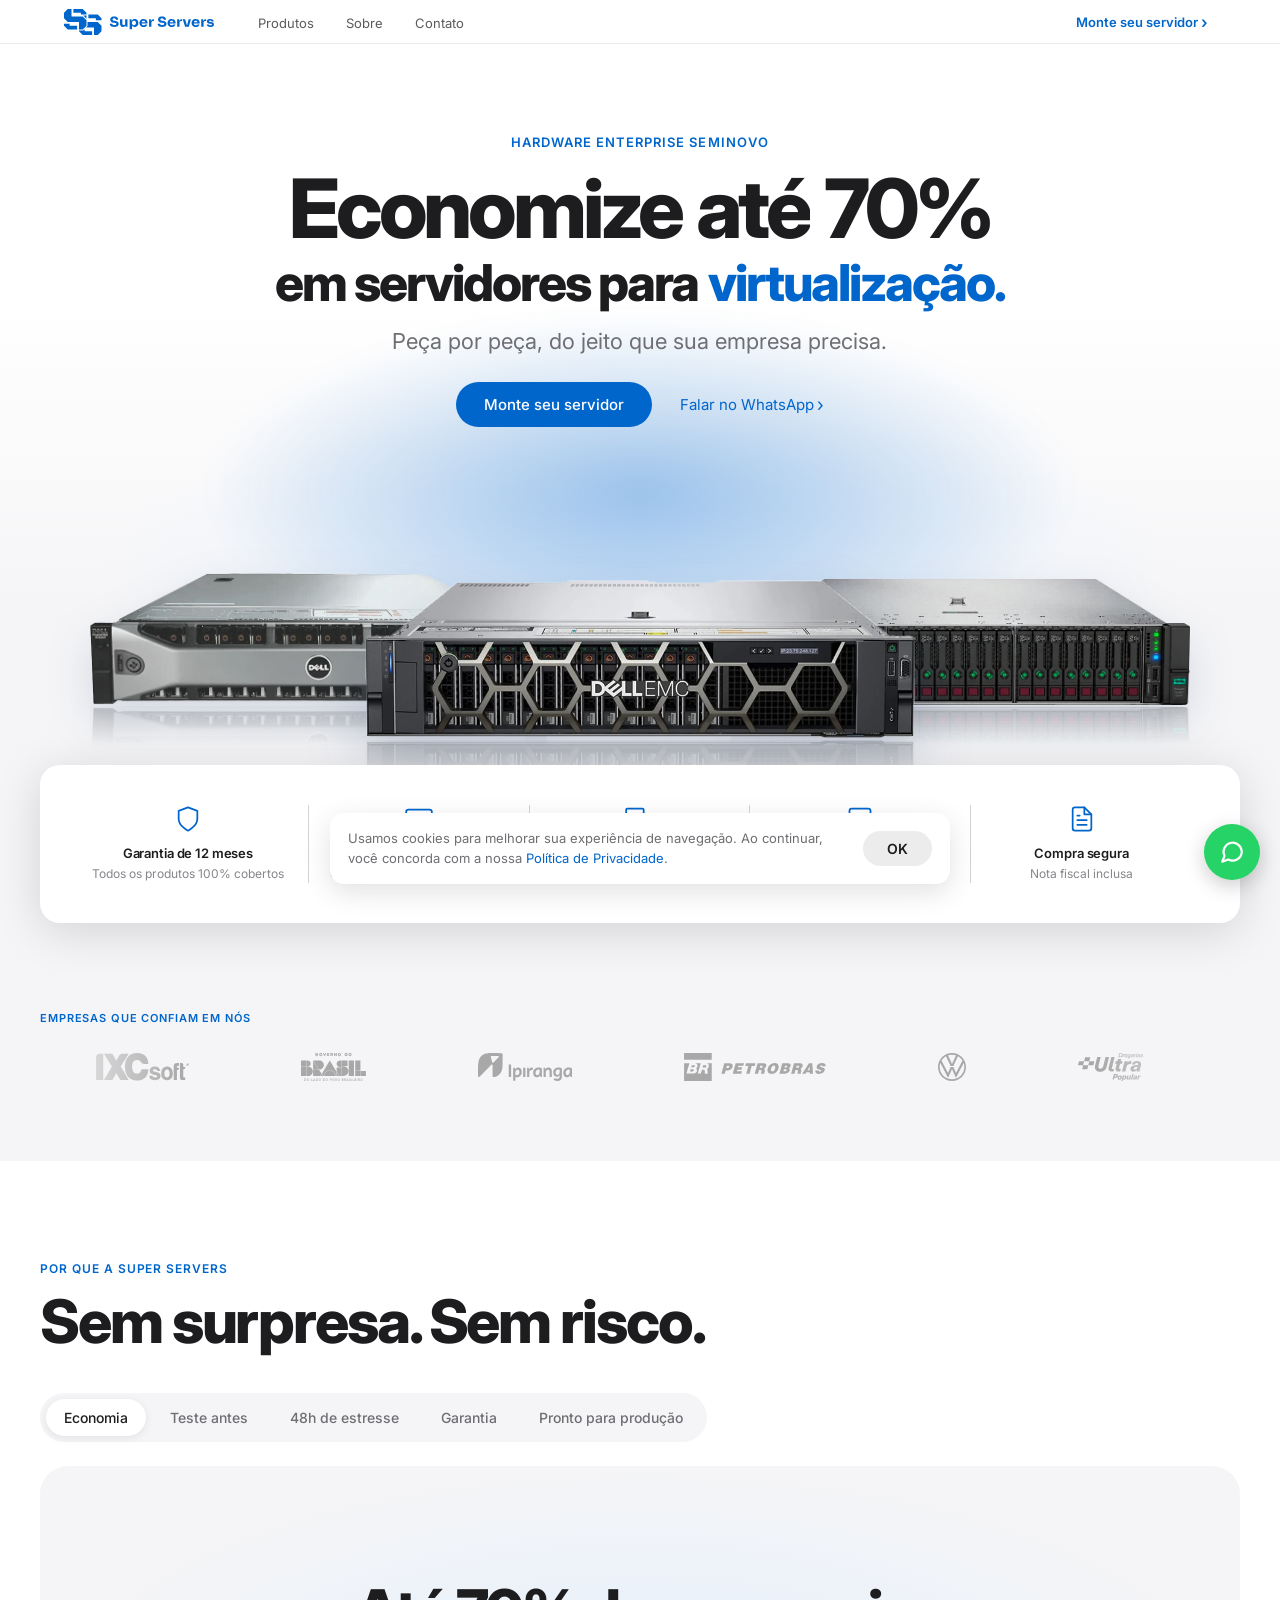
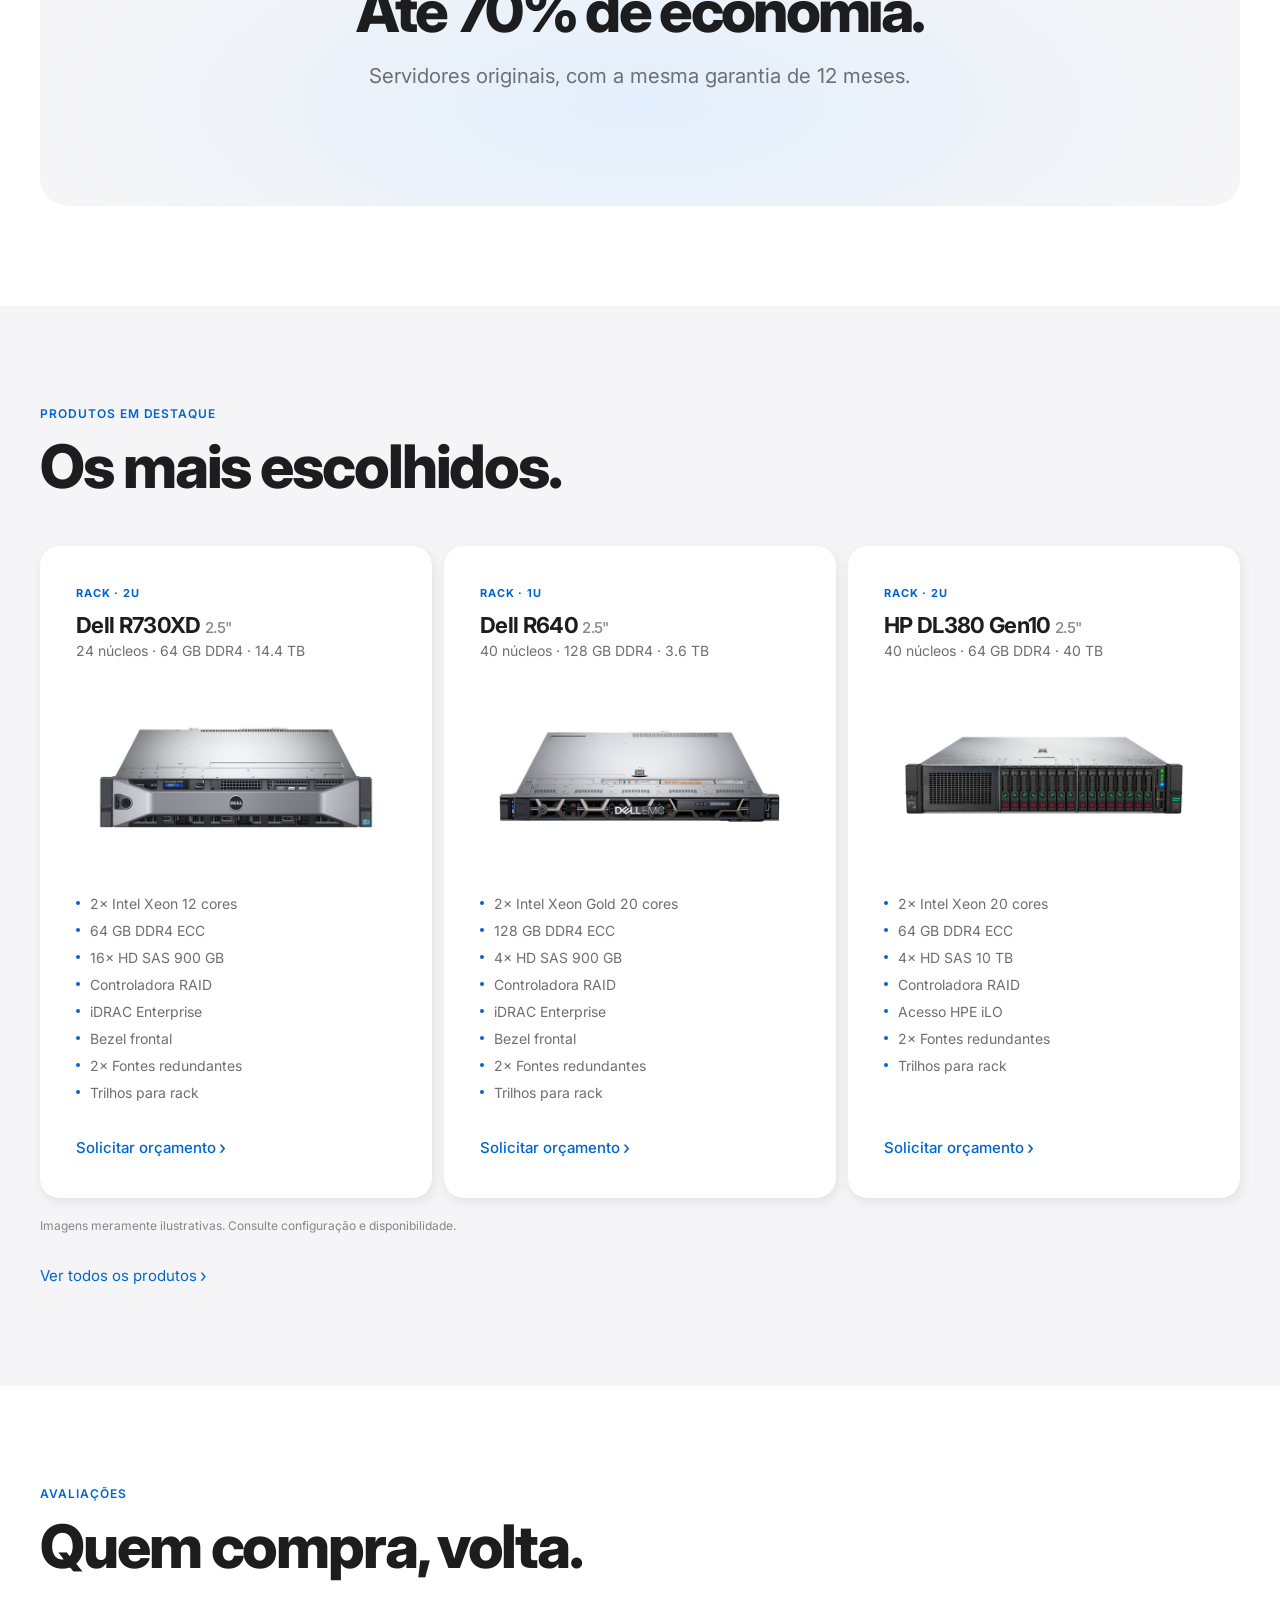
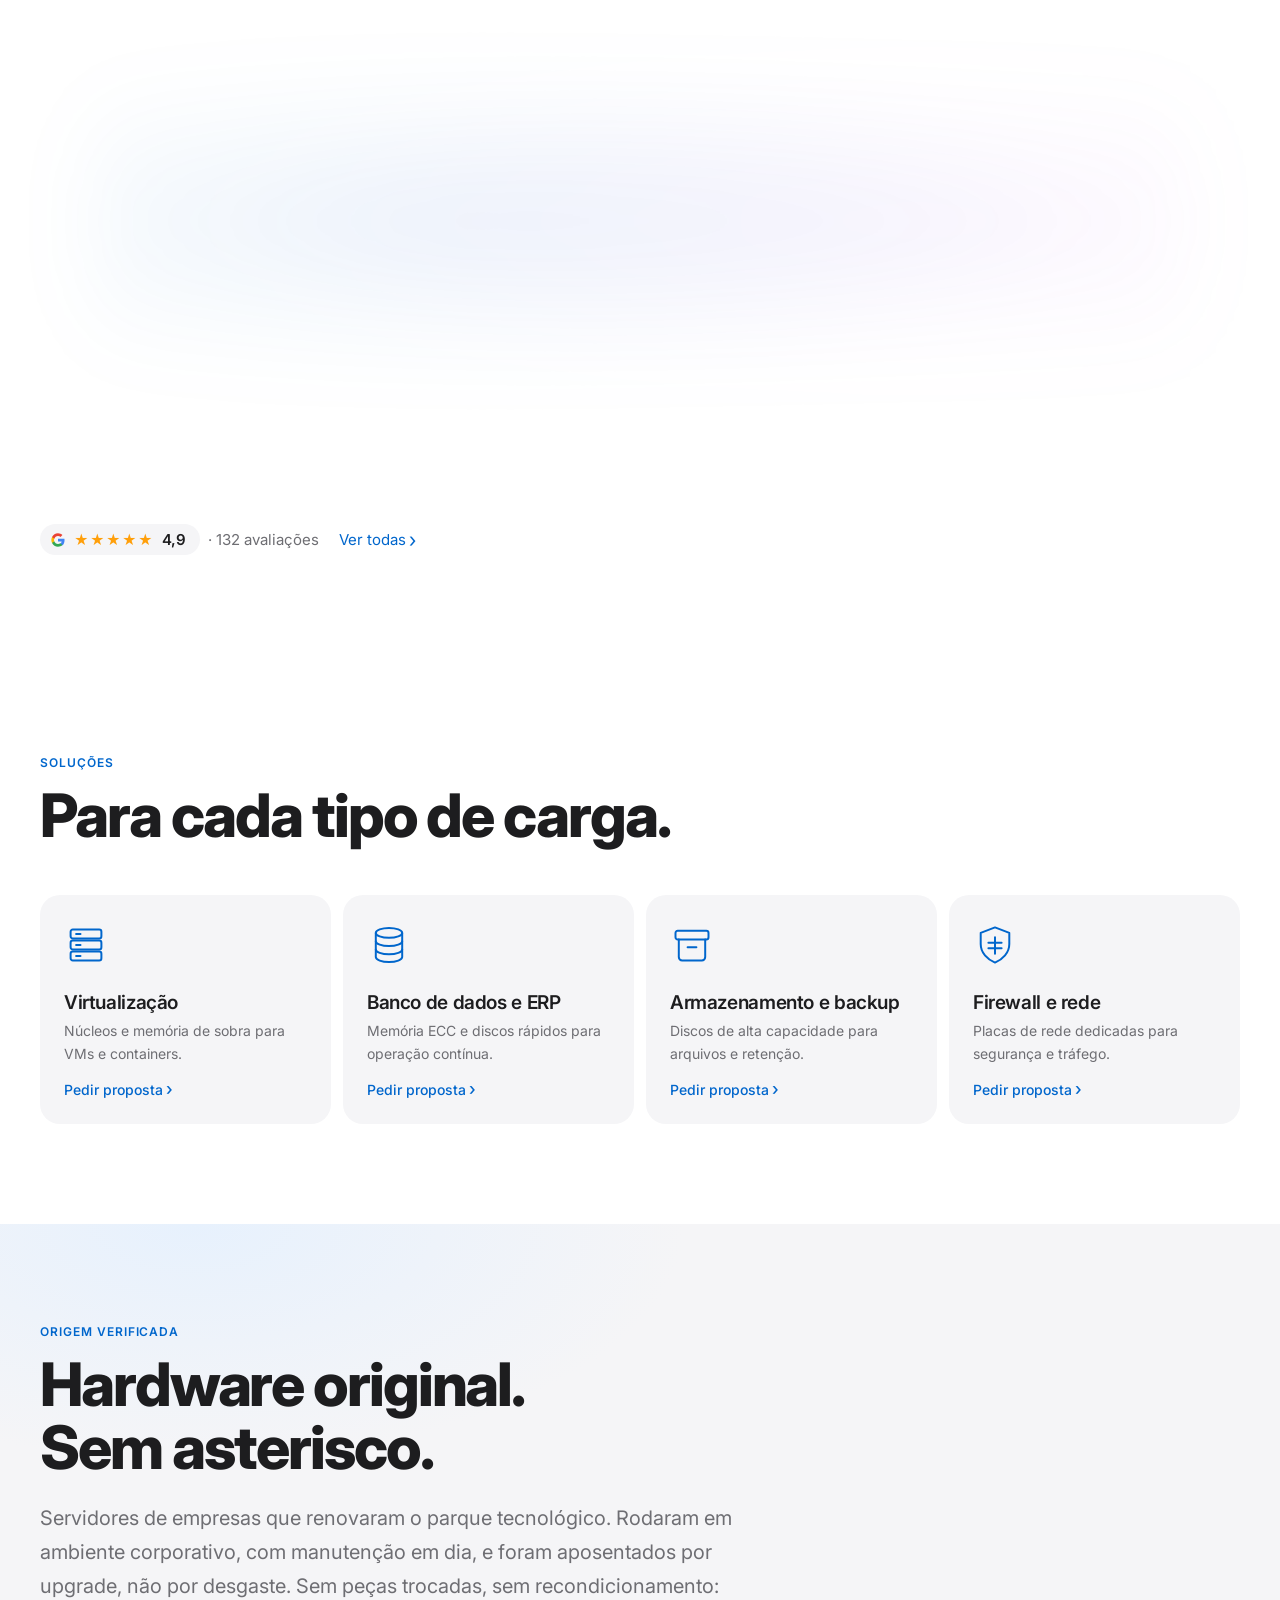
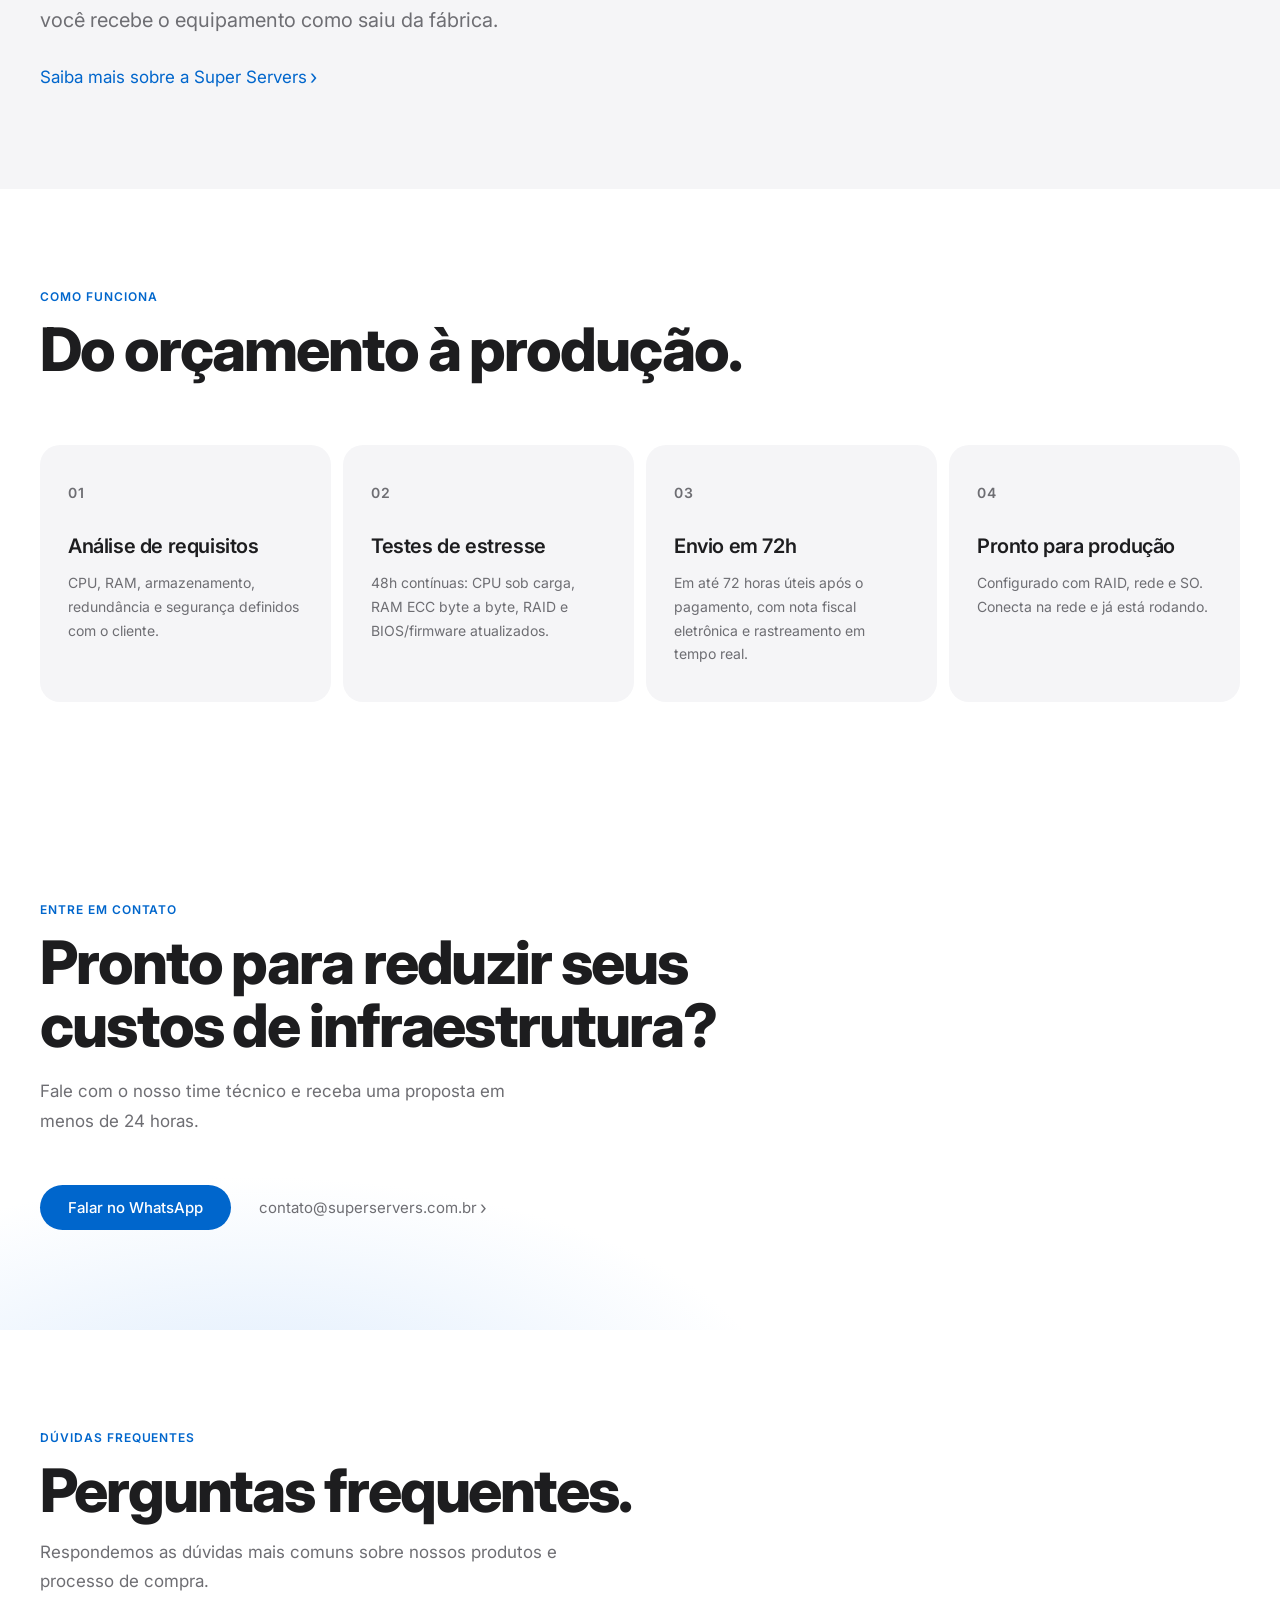
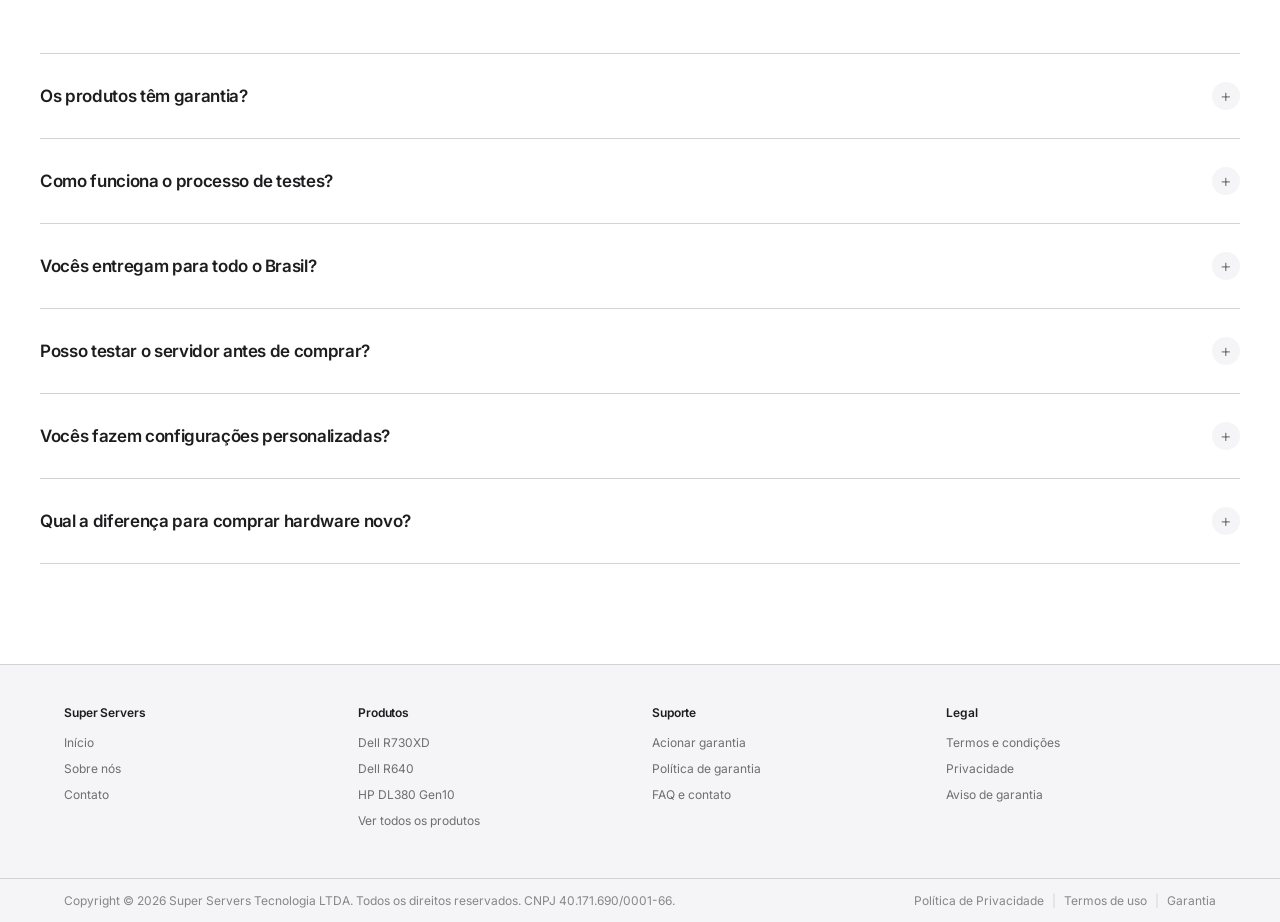
==== index.html @ 95e714f9 "style(home): nota do Google em pílula com o G (sem 'no Google') Co-Authored-By: Claude Opus 5.5 <nor" ====
<!DOCTYPE html>
<html lang="pt-BR">
<head>
  <meta charset="UTF-8" />
  <meta name="viewport" content="width=device-width, initial-scale=1.0" />
  <meta name="color-scheme" content="light" />
  <meta name="format-detection" content="telephone=no, address=no, email=no" />
  <title>Servidores Dell e HP Seminovos com Garantia | Super Servers</title>
  <meta name="description" content="Servidores Dell PowerEdge e HPE ProLiant seminovos com até 70% de economia. Testados por 48h, garantia de 12 meses e envio para todo o Brasil." />
  <link rel="icon" type="image/svg+xml" href="/favicon.svg" />
  <link rel="icon" type="image/png" sizes="32x32" href="/favicon-32.png" />
  <link rel="apple-touch-icon" href="/apple-touch-icon.png" />
  <link rel="canonical" href="https://superservers.com.br/" />
  <meta property="og:type" content="website" />
  <meta property="og:site_name" content="Super Servers" />
  <meta property="og:locale" content="pt_BR" />
  <meta property="og:title" content="Servidores Dell e HP Seminovos com Garantia | Super Servers" />
  <meta property="og:description" content="Servidores Dell PowerEdge e HPE ProLiant seminovos com até 70% de economia. Testados por 48h, garantia de 12 meses e envio para todo o Brasil." />
  <meta property="og:url" content="https://superservers.com.br/" />
  <meta property="og:image" content="https://superservers.com.br/og-image.png" />
  <meta property="og:image:width" content="1200" />
  <meta property="og:image:height" content="630" />
  <meta name="twitter:card" content="summary_large_image" />
  <meta name="twitter:title" content="Servidores Dell e HP Seminovos com Garantia | Super Servers" />
  <meta name="twitter:description" content="Servidores Dell PowerEdge e HPE ProLiant seminovos com até 70% de economia. Testados por 48h, garantia de 12 meses e envio para todo o Brasil." />
  <meta name="twitter:image" content="https://superservers.com.br/og-image.png" />
  <script type="application/ld+json">
[
    {
      "@context": "https://schema.org",
      "@type": "ComputerStore",
      "@id": "https://superservers.com.br/#empresa",
      "name": "Super Servers",
      "legalName": "Super Servers Tecnologia LTDA",
      "taxID": "40.171.690/0001-66",
      "url": "https://superservers.com.br/",
      "logo": "https://superservers.com.br/logo.svg",
      "image": "https://superservers.com.br/og-image.png",
      "description": "Servidores Dell PowerEdge e HPE ProLiant seminovos, testados e com garantia de 12 meses.",
      "telephone": "+55 11 2053-5313",
      "email": "contato@superservers.com.br",
      "address": {
        "@type": "PostalAddress",
        "streetAddress": "Av. Ten. Laudelino F. do Amaral, 523 - Vila Jacuí",
        "addressLocality": "São Paulo",
        "addressRegion": "SP",
        "postalCode": "08060-000",
        "addressCountry": "BR"
      },
      "areaServed": "BR",
      "hasMap": "https://www.google.com/maps/place/?q=place_id:ChIJx0XOS0xhzpQR39HtpJgM5zE",
      "sameAs": [
        "https://www.instagram.com/super_servers/"
      ]
    },
    {
      "@context": "https://schema.org",
      "@type": "WebSite",
      "name": "Super Servers",
      "url": "https://superservers.com.br/",
      "inLanguage": "pt-BR",
      "publisher": {
        "@id": "https://superservers.com.br/#empresa"
      }
    }
  ]
  </script>
  <link rel="preconnect" href="https://fonts.googleapis.com" />
  <link rel="preconnect" href="https://fonts.gstatic.com" crossorigin />
  <link href="https://fonts.googleapis.com/css2?family=Inter:wght@300;400;500;600;700;800&display=swap" rel="stylesheet" />
  <style>
    *, *::before, *::after { box-sizing: border-box; margin: 0; padding: 0; }

    :root {
      --blue:   #0066cc;
      --text:   #1d1d1f;
      --muted:  #6e6e73;
      --micro:  #86868b;
      --light:  #f5f5f7;
      --border: #d2d2d7;
      --white:  #ffffff;
    }

    html { scroll-behavior: smooth; color-scheme: only light; }

    body {
      font-family: 'Inter', -apple-system, BlinkMacSystemFont, sans-serif;
      color: var(--text);
      background: var(--white);
      -webkit-font-smoothing: antialiased;
      overflow-x: hidden;
    }

    /* ─────────────── NAV GLOBAL ─────────────── */
    nav {
      position: fixed; top: 0; left: 0; right: 0; z-index: 300;
      height: 44px;
      display: flex; align-items: center; justify-content: center;
      background: #ffffff;
      border-bottom: 1px solid rgba(0,0,0,0.08);
    }
    .nav-inner {
      width: 100%; max-width: 1200px; padding: 0 24px;
      display: flex; align-items: center; justify-content: space-between;
    }
    .logo {
      font-size: 16px; font-weight: 700; color: var(--text);
      text-decoration: none; letter-spacing: -0.4px;
    }
    .logo em { color: var(--blue); font-style: normal; }
    .nav-links {
      display: flex; align-items: center; gap: 32px; list-style: none;
      margin: 0 auto 0 44px;
    }
    .nav-links a {
      font-size: 13px; color: var(--text); text-decoration: none;
      opacity: 0.72; transition: background 0.22s ease, color 0.22s ease, transform 0.18s ease, box-shadow 0.22s ease, opacity 0.15s;
    }
    .nav-links a:hover { opacity: 1; }

    /* ─────────────── NAV HAMBURGER ─────────────── */
    .nav-hamburger {
      display: none;
      flex-direction: column; justify-content: center; align-items: center;
      gap: 5px; width: 36px; height: 36px;
      background: none; border: none; cursor: pointer; flex-shrink: 0;
    }
    .nav-hamburger span {
      display: block; width: 18px; height: 1.5px;
      background: var(--text); border-radius: 2px;
      transition: transform 0.25s ease, opacity 0.2s ease;
      transform-origin: center;
    }
    nav.nav-open .nav-hamburger span:nth-child(1) { transform: translateY(6.5px) rotate(45deg); }
    nav.nav-open .nav-hamburger span:nth-child(2) { opacity: 0; }
    nav.nav-open .nav-hamburger span:nth-child(3) { transform: translateY(-6.5px) rotate(-45deg); }

/* ─────────────── LAYOUT BASE ─────────────── */
    .section { padding: 100px 24px; }
    .wrap { max-width: 1200px; margin: 0 auto; }

    .eyebrow {
      font-size: 12px; font-weight: 600; letter-spacing: 0.08em;
      text-transform: uppercase; color: var(--blue); margin-bottom: 14px;
    }

    h2.headline {
      font-size: clamp(40px, 5vw, 60px);
      font-weight: 800; letter-spacing: -0.035em;
      line-height: 1.05; color: var(--text);
    }

    .body-text {
      font-size: 17px; color: var(--muted); line-height: 1.75; max-width: 520px;
    }

    .section-header { margin-bottom: 64px; }

    /* ─────────────── BOTÕES ─────────────── */
    /* Primary: pílula escura (padrão Apple "Comprar") */
    .btn-primary {
      background: #0a2e5c; color: #fff;
      font-size: 15px; font-weight: 500;
      padding: 13px 28px; border-radius: 980px;
      text-decoration: none; display: inline-block;
      transition: background 0.22s ease, color 0.22s ease, opacity 0.15s, transform 0.18s ease, box-shadow 0.22s ease;
    }
    .btn-primary:hover { background: #5bb8ff; color: #fff; transform: scale(1.04); box-shadow: 0 0 24px rgba(91,184,255,0.45); opacity: 1; }

    /* Secondary: link muted com seta */
    .btn-secondary {
      font-size: 15px; color: var(--muted);
      text-decoration: none;
      display: inline-flex; align-items: center; gap: 3px;
      transition: color 0.15s, gap 0.15s;
    }
    .btn-secondary:hover { color: var(--text); gap: 6px; }
    .btn-secondary::after { content: '›'; font-size: 18px; }

    /* ─────────────── HERO ─────────────── */
    .hero {
      min-height: min(100vh, 700px);
      position: relative;
      display: flex; flex-direction: column;
      align-items: center; justify-content: center;
      text-align: center;
      padding: 96px 24px 160px;
      background: #07111f;
    }
    /* Scene */
    .hero-scene { position: absolute; inset: 0; z-index: 0; overflow: hidden; border-radius: inherit; }
    .hero-scene-floor {
      position: absolute; bottom: 0; left: 0; right: 0; height: 45%;
      background: linear-gradient(to top, rgba(0,80,180,0.18), transparent);
      pointer-events: none;
    }
    .hero-beam-container { position: absolute; inset: 0; }
    .hero-beam {
      position: absolute; bottom: -160px;
      background: linear-gradient(to top,
        transparent 0%,
        rgba(0,102,204,0.12) 12%,
        rgba(0,140,255,0.65) 45%,
        rgba(100,190,255,0.85) 70%,
        rgba(200,235,255,0.4) 88%,
        transparent 100%
      );
      border-radius: 1px;
      animation: hero-beam-rise linear infinite;
    }
    @keyframes hero-beam-rise {
      0%   { transform: translateY(0);                     opacity: 0; }
      7%   { opacity: 1; }
      62%  { opacity: 1; }
      80%  { opacity: 0; transform: translateY(calc(-100vh - 200px)); }
      81%  { transform: translateY(0); opacity: 0; }
      100% { transform: translateY(0); opacity: 0; }
    }
    /* Text above scene */
    .hero > *:not(.hero-scene) { position: relative; z-index: 1; }
    .hero-eyebrow {
      font-size: 12px; font-weight: 600; letter-spacing: 0.08em;
      text-transform: uppercase; color: #5bb8ff; margin-bottom: 20px;
    }
    .hero h1 {
      font-size: clamp(48px, 5.8vw, 80px);
      font-weight: 800; line-height: 1.01;
      letter-spacing: -0.05em; color: #ffffff;
      max-width: 860px; margin: 0 auto 20px;
    }
    .hero h2 {
      font-size: clamp(19px, 2.5vw, 24px);
      font-weight: 400; line-height: 1.5;
      letter-spacing: -0.01em; color: rgba(255,255,255,0.62);
      max-width: 540px; margin: 0 auto 48px;
    }
    .hero .btn-primary {
      background: #ffffff; color: var(--text);
      transition: background 0.22s ease, color 0.22s ease, transform 0.18s ease, box-shadow 0.22s ease;
    }
    .hero .btn-primary:hover {
      background: #5bb8ff; color: #ffffff;
      transform: scale(1.04);
      box-shadow: 0 0 24px rgba(91,184,255,0.45);
      opacity: 1;
    }
    .btn-quiz { border: none; cursor: pointer; font-family: inherit; }

    /* ─────────────── QUIZ "Monte seu servidor" ─────────────── */
    .quiz-overlay {
      position: fixed; inset: 0; z-index: 400;
      background: rgba(7,17,31,0.55);
      -webkit-backdrop-filter: blur(4px); backdrop-filter: blur(4px);
      display: none; align-items: center; justify-content: center; padding: 24px;
    }
    .quiz-overlay.open { display: flex; }
    .quiz-box {
      background: #fff; border-radius: 24px;
      width: 100%; max-width: 520px; padding: 32px 32px 28px;
      position: relative; box-shadow: 0 24px 80px rgba(0,0,0,0.3);
      animation: quizIn 0.25s ease;
    }
    @keyframes quizIn { from { opacity: 0; transform: translateY(12px); } to { opacity: 1; transform: translateY(0); } }
    .quiz-progress { height: 4px; background: var(--light); border-radius: 4px; overflow: hidden; margin: 6px 0 26px; }
    .quiz-progress-bar { display: block; height: 100%; width: 25%; background: var(--blue); border-radius: 4px; transition: width 0.3s ease; }
    .quiz-step-label { font-size: 12px; font-weight: 600; letter-spacing: 0.06em; text-transform: uppercase; color: var(--blue); margin-bottom: 10px; }
    .quiz-q { font-size: 23px; font-weight: 700; letter-spacing: -0.02em; color: var(--text); line-height: 1.2; margin-bottom: 22px; }
    .quiz-loading { text-align: center; padding: 30px 0 14px; }
    .quiz-spinner { width: 44px; height: 44px; margin: 0 auto 22px; border: 3px solid var(--light); border-top-color: var(--blue); border-radius: 50%; animation: quizSpin 0.7s linear infinite; }
    @keyframes quizSpin { to { transform: rotate(360deg); } }
    .quiz-loading p { font-size: 16px; font-weight: 500; color: var(--text); transition: opacity 0.2s; }
    .quiz-loading small { display: block; font-size: 13px; color: var(--muted); margin-top: 6px; }
    .quiz-opt {
      display: block; width: 100%; text-align: left;
      background: #fff; border: 1px solid var(--border); border-radius: 14px;
      padding: 15px 18px; margin-bottom: 10px; cursor: pointer; font-family: inherit;
      transition: border-color 0.15s, background 0.15s, transform 0.08s;
    }
    .quiz-opt:hover { border-color: var(--blue); background: #f6fbff; }
    .quiz-opt:active { transform: scale(0.99); }
    .quiz-opt strong { display: block; font-size: 15px; font-weight: 600; color: var(--text); margin-bottom: 2px; }
    .quiz-opt span { font-size: 13px; color: var(--muted); line-height: 1.4; }
    .quiz-back { background: none; border: none; color: var(--muted); font-size: 14px; cursor: pointer; padding: 10px 0 0; font-family: inherit; }
    .quiz-back:hover { color: var(--text); }
    .quiz-result-badge { display: inline-flex; align-items: center; gap: 8px; font-size: 12px; font-weight: 600; letter-spacing: 0.06em; text-transform: uppercase; color: var(--blue); margin-bottom: 14px; }
    .quiz-result h3 { font-size: 24px; font-weight: 700; letter-spacing: -0.02em; color: var(--text); line-height: 1.25; margin-bottom: 14px; }
    .quiz-result-rec { font-size: 15px; color: var(--muted); line-height: 1.7; margin-bottom: 20px; }
    .quiz-result-rec b { color: var(--text); font-weight: 600; }
    .quiz-summary { background: var(--light); border-radius: 14px; padding: 14px 18px; margin-bottom: 22px; }
    .quiz-summary div { display: flex; justify-content: space-between; font-size: 13px; padding: 5px 0; }
    .quiz-summary div span:first-child { color: var(--muted); }
    .quiz-summary div span:last-child { color: var(--text); font-weight: 600; }
    .quiz-wa {
      display: block; width: 100%; text-align: center;
      background: #0a2e5c; color: #fff; font-size: 15px; font-weight: 500;
      padding: 14px; border-radius: 980px; text-decoration: none;
      transition: background 0.2s, transform 0.15s, box-shadow 0.22s;
    }
    .quiz-wa:hover { background: #5bb8ff; transform: scale(1.04); box-shadow: 0 0 24px rgba(91,184,255,0.45); }
    .hero-actions {
      display: flex; align-items: center; gap: 28px;
      flex-wrap: wrap; justify-content: center;
    }

/* ─────────────── CLIENTES ─────────────── */
    .cl-label {
      font-size: 11px; font-weight: 600; letter-spacing: 0.08em;
      text-transform: uppercase; color: var(--blue); margin-bottom: 14px;
    }
    .cl-b {
      background: var(--light);
      padding: 40px 24px 80px;
    }
    /* ─────────────── TICKER ─────────────── */
    .ticker-wrap {
      overflow: hidden;
      margin-top: 56px;
      -webkit-mask-image: linear-gradient(to right, transparent 0%, #000 12%, #000 88%, transparent 100%);
      mask-image: linear-gradient(to right, transparent 0%, #000 12%, #000 88%, transparent 100%);
    }
    @keyframes ticker-scroll {
      from { transform: translateX(0); }
      to   { transform: translateX(-50%); }
    }
    .ticker-track {
      display: flex; align-items: center;
      width: max-content;
      animation: ticker-scroll 18s linear infinite;
    }
    .ticker-item {
      display: flex; align-items: center;
      padding: 0 56px; flex-shrink: 0;
    }
    .ticker-item img { height: 28px; width: auto; opacity: 0.7; transition: opacity 0.2s; }
    .ticker-item img:hover { opacity: 1; }
    .ticker-sep { display: none; }

    /* ─────────────── ECO CARDS ─────────────── */
    .eco-section { background: #0a1830; }
    .eco-section .eyebrow { color: #5bb8ff; }
    .eco-section .headline { color: #fff; }
    .eco-grid {
      display: grid; grid-template-columns: repeat(3, 1fr); gap: 12px;
    }
    .eco-card {
      background: var(--white); border-radius: 20px;
      padding: 28px 28px 64px; position: relative; cursor: pointer;
      transition: transform 0.22s ease;
    }
    .eco-card:hover { transform: translateY(-4px); }
    .eco-icon { width: 44px; height: 44px; margin-bottom: 20px; }
    .eco-text {
      font-size: 22px; font-weight: 600;
      line-height: 1.35; color: var(--text); letter-spacing: -0.02em;
    }
    .hl-green  { color: #0066cc; }
    .hl-orange { color: #0066cc; }
    .hl-indigo { color: #0066cc; }
    .eco-plus {
      position: absolute; bottom: 22px; right: 22px;
      width: 34px; height: 34px; border-radius: 50%;
      background: #1d1d1f; color: #fff; border: none; cursor: pointer;
      font-size: 24px; font-weight: 300;
      display: flex; align-items: center; justify-content: center;
      line-height: 0; padding-bottom: 1px;
      transition: background 0.15s;
    }
    .eco-plus:hover { background: #000; }

    /* ─────────────── MODAL ─────────────── */
    .modal-overlay {
      position: fixed; inset: 0;
      background: rgba(0,0,0,0.4);
      backdrop-filter: blur(16px);
      -webkit-backdrop-filter: blur(16px);
      display: none; align-items: center; justify-content: center;
      z-index: 400; padding: 24px;
    }
    .modal-overlay.open { display: flex; }
    @keyframes modalIn {
      from { opacity: 0; transform: scale(0.95) translateY(12px); }
      to   { opacity: 1; transform: none; }
    }
    .modal-box {
      background: #fff; border-radius: 24px; padding: 48px;
      max-width: 540px; width: 100%;
      max-height: 84vh; overflow-y: auto;
      position: relative;
      animation: modalIn 0.25s cubic-bezier(0.34, 1.4, 0.64, 1);
    }
    .modal-close {
      position: absolute; top: 18px; right: 18px;
      width: 32px; height: 32px; border-radius: 50%;
      background: var(--light); color: var(--muted); border: none; cursor: pointer;
      font-size: 14px;
      display: flex; align-items: center; justify-content: center;
      transition: background 0.15s;
    }
    .modal-close:hover { background: var(--border); }
    .modal-title {
      font-size: 32px; font-weight: 700;
      letter-spacing: -0.03em; margin-bottom: 28px; line-height: 1.08;
    }
    .modal-section { margin-bottom: 20px; }
    .modal-section strong {
      display: block; font-size: 15px; font-weight: 600; margin-bottom: 5px;
    }
    .modal-section p { font-size: 15px; color: var(--muted); line-height: 1.7; }
    .modal-link {
      display: inline-flex; align-items: center; gap: 3px;
      font-size: 15px; color: var(--blue); text-decoration: none;
      margin-top: 20px; transition: gap 0.15s;
    }
    .modal-link:hover { gap: 7px; }
    .modal-link::after { content: '›'; font-size: 18px; }

    /* ─────────────── DEPOIMENTOS ─────────────── */
    .depoimentos-section { background: var(--white); }
    .reviews-badge { display: inline-flex; align-items: center; gap: 6px; margin-top: 18px; margin-bottom: 4px; font-size: 15px; color: var(--muted); text-decoration: none; transition: color 0.15s; }
    .reviews-badge strong { color: var(--text); font-weight: 700; font-size: 16px; }
    .reviews-badge:hover { color: var(--text); }
    /* Grid: 3 médios em cima (span 2) + 2 largos embaixo (span 3) */
    .reviews-grid { display: grid; grid-template-columns: repeat(6, 1fr); gap: 16px; margin-top: 40px; }
    .reviews-grid .depoimento-card:nth-child(-n+3) { grid-column: span 2; }
    .reviews-grid .depoimento-card:nth-child(n+4) { grid-column: span 3; }
    .depoimento-card { background: var(--light); border-radius: 20px; padding: 30px 30px 28px; display: flex; flex-direction: column; }
    .depoimento-quote { font-size: 15px; color: var(--muted); line-height: 1.7; margin-bottom: 24px; }
    .depoimento-autor { display: flex; flex-direction: column; gap: 2px; margin-top: auto; }
    .depoimento-nome { font-size: 14px; font-weight: 600; color: var(--text); letter-spacing: -0.01em; }
    .depoimento-cargo { font-size: 13px; color: var(--micro); }

    /* ─────────────── SPLIT — números ─────────────── */
    .split-section { background: #0a1830; }
    .split-section .eyebrow { color: #5bb8ff; }
    .split-section .headline { color: #fff; }
    .split-section .body-text { color: rgba(255,255,255,0.72); }
    .split-grid {
      display: grid; grid-template-columns: 1fr 1fr;
      gap: 100px; align-items: center;
    }
    .split-text .body-text { margin-top: 20px; }
    .split-link {
      display: inline-flex; align-items: center; gap: 3px;
      font-size: 17px; color: #5bb8ff; text-decoration: none;
      margin-top: 28px; transition: gap 0.15s;
    }
    .split-link:hover { gap: 7px; }
    .split-link::after { content: '›'; font-size: 20px; }
    .split-box {
      background: var(--white); border-radius: 20px; padding: 48px 44px;
      min-height: 320px;
      display: flex; flex-direction: column; justify-content: center;
    }
    .split-box p { font-size: 17px; color: var(--muted); line-height: 1.75; }

    /* ─────────────── PROCESSO ─────────────── */
    .process-section { background: var(--white); }
    .process-grid {
      display: grid; grid-template-columns: repeat(4, 1fr);
      gap: 12px; margin-top: 64px;
    }
    .process-card {
      background: var(--light); border-radius: 20px; padding: 36px 28px;
    }
    .process-num {
      font-size: 12px; font-weight: 600;
      color: var(--blue); letter-spacing: 0.08em;
      text-transform: uppercase; margin-bottom: 28px;
    }
    .process-card h3 {
      font-size: 20px; font-weight: 600;
      color: var(--text); letter-spacing: -0.02em;
      line-height: 1.3; margin-bottom: 12px;
    }
    .process-card p { font-size: 14px; color: var(--muted); line-height: 1.7; }

    /* ─────────────── PRODUTOS ─────────────── */
    .products-section { background: var(--light); }
    .products-header {
      display: flex; align-items: flex-end; justify-content: space-between;
      margin-bottom: 48px; flex-wrap: wrap; gap: 16px;
    }
    .link-arrow {
      font-size: 15px; color: var(--blue); text-decoration: none;
      display: inline-flex; align-items: center; gap: 3px; transition: gap 0.15s;
    }
    .link-arrow:hover { gap: 7px; }
    .link-arrow::after { content: '›'; font-size: 18px; }
    .products-grid {
      display: grid; grid-template-columns: repeat(3, 1fr); gap: 12px;
    }
    .product-card {
      background: var(--white); border-radius: 20px;
      box-shadow: 2px 4px 12px rgba(0,0,0,0.08);
      padding: 40px 36px; display: flex; flex-direction: column;
    }
    .product-tag {
      font-size: 11px; font-weight: 700; letter-spacing: 0.08em;
      text-transform: uppercase; color: var(--blue); margin-bottom: 12px;
    }
    .product-card h3 {
      font-size: 22px; font-weight: 700;
      letter-spacing: -0.03em; color: var(--text); margin-bottom: 4px;
    }
    .product-config { font-size: 14px; color: var(--muted); margin-bottom: 22px; }
    .product-bay { font-size: 15px; font-weight: 500; color: var(--micro); }
    .product-series { display: none; }
    .product-foto { margin: 0 0 24px; }
    .product-foto img { width: 100%; height: 190px; object-fit: cover; object-position: center; display: block; }
    .produtos-nota { margin-top: 20px; font-size: 12px; color: var(--micro); }
    .specs {
      list-style: none; display: flex; flex-direction: column;
      gap: 10px; margin-bottom: 36px; flex: 1;
    }
    .specs li {
      display: flex; align-items: center; gap: 10px;
      font-size: 14px; color: var(--muted);
    }
    .specs li::before {
      content: ''; width: 4px; height: 4px; border-radius: 50%;
      background: var(--blue); flex-shrink: 0;
    }
    .product-cta {
      display: inline-flex; align-items: center; gap: 3px;
      font-size: 15px; font-weight: 500; color: var(--blue);
      text-decoration: none; transition: gap 0.15s;
    }
    .product-cta:hover { gap: 7px; }
    .product-cta::after { content: '›'; font-size: 18px; }

    /* ─────────────── BENEFITS STRIP ─────────────── */
    .benefits-section {
      background: linear-gradient(to bottom, transparent 90px, var(--light) 90px);
      position: relative; z-index: 10;
      margin-top: -90px;
      padding: 0 24px 48px;
    }
    .benefits-grid {
      max-width: 1200px; margin: 0 auto; padding: 40px 48px;
      background: var(--white);
      border-radius: 20px;
      box-shadow: 0 8px 48px rgba(0,0,0,0.14);
      display: grid; grid-template-columns: repeat(5, 1fr);
    }
    .benefit-item {
      padding: 0 20px; text-align: center;
      border-right: 1px solid var(--border);
    }
    .benefit-item:last-child { border-right: none; }
    .benefit-item:first-child { padding-left: 0; }
    .benefit-icon {
      display: flex; align-items: center; justify-content: center;
      margin-bottom: 12px;
    }
    .benefit-item h4 {
      font-size: 13px; font-weight: 600; color: var(--text);
      margin-bottom: 4px; letter-spacing: -0.01em; line-height: 1.3;
    }
    .benefit-item p { font-size: 12px; color: var(--micro); line-height: 1.4; }

    /* ─────────────── TRUST ─────────────── */
    .trust-grid {
      display: grid; grid-template-columns: repeat(3, 1fr);
      gap: 12px; margin-top: 56px;
    }
    .trust-card {
      background: var(--light); border-radius: 20px;
      padding: 36px 28px; text-align: left;
    }
    .trust-card h4 {
      font-size: 16px; font-weight: 600;
      color: var(--text); margin-bottom: 6px; letter-spacing: -0.01em;
    }
    .trust-card p { font-size: 13px; color: var(--muted); line-height: 1.55; }

    /* ─────────────── FAQ ─────────────── */
    .faq-section { background: var(--white); }
    details { border-bottom: 1px solid var(--border); }
    details:first-of-type { border-top: 1px solid var(--border); }
    summary {
      display: flex; align-items: center; justify-content: space-between;
      padding: 28px 0; cursor: pointer; list-style: none;
      font-size: 17px; font-weight: 600; letter-spacing: -0.02em; color: var(--text);
      gap: 16px;
    }
    summary::-webkit-details-marker { display: none; }
    .summary-icon {
      width: 28px; height: 28px; border-radius: 50%;
      background: var(--light); color: var(--muted);
      display: flex; align-items: center; justify-content: center;
      font-size: 18px; font-weight: 300; flex-shrink: 0;
      transition: background 0.2s, transform 0.2s;
      line-height: 0; padding-bottom: 1px;
    }
    details[open] .summary-icon { background: #0a2e5c; color: #fff; transform: rotate(45deg); }
    .faq-body { padding: 0 0 28px; font-size: 15px; color: var(--muted); line-height: 1.75; max-width: 720px; }

    /* ─────────────── CTA FINAL ─────────────── */
    .cta-section {
      background: #0a1830; padding: 100px 24px;
    }
    .cta-section .eyebrow { margin-bottom: 14px; color: #5bb8ff; }
    .cta-section h2 { max-width: 760px; margin-bottom: 20px; color: #fff; }
    .cta-section .body-text { margin-bottom: 48px; color: rgba(255,255,255,0.72); }
    .cta-section .btn-primary { background: #fff; color: var(--text); }
    .cta-section .btn-primary:hover { background: #5bb8ff; color: #fff; transform: scale(1.04); box-shadow: 0 0 24px rgba(91,184,255,0.45); opacity: 1; }
    .cta-section .btn-secondary { color: rgba(255,255,255,0.72); }
    .cta-section .btn-secondary:hover { color: #fff; }
    .cta-actions {
      display: flex; align-items: center; justify-content: flex-start;
      gap: 28px; flex-wrap: wrap;
    }

    /* ─────────────── FOOTER ─────────────── */
    footer { background: var(--light); border-top: 1px solid var(--border); }
    .footer-wrap { max-width: 1200px; margin: 0 auto; padding: 0 24px; }
    .footer-links-grid { display: grid; grid-template-columns: repeat(4, 1fr); gap: 24px; padding-top: 40px; padding-bottom: 40px; }
    .footer-col h5 { font-size: 12px; font-weight: 600; color: var(--text); margin-bottom: 14px; letter-spacing: -0.01em; }
    .footer-col a { display: block; font-size: 12px; color: var(--muted); text-decoration: none; margin-bottom: 8px; line-height: 1.5; transition: color 0.15s; }
    .footer-col a:hover { color: var(--text); }
    .footer-bottom { border-top: 1px solid var(--border); padding: 14px 0; }
    .footer-bottom-inner { max-width: 1200px; margin: 0 auto; padding: 0 24px; display: flex; flex-direction: row; align-items: center; justify-content: space-between; gap: 16px; }
    .footer-bottom-row { display: flex; justify-content: space-between; align-items: center; }
    .footer-bottom p { font-size: 12px; color: var(--micro); }
    .footer-legal-links { display: flex; align-items: center; }
    .footer-legal-links a { font-size: 12px; color: var(--micro); text-decoration: none; transition: color 0.15s; }
    .footer-legal-links a:hover { color: var(--text); }
    .footer-legal-links span { font-size: 12px; color: var(--border); padding: 0 8px; }

    /* ─────────────── RESPONSIVE ─────────────── */
    @media (max-width: 960px) {
      .split-grid { grid-template-columns: 1fr; gap: 56px; }
      .process-grid { grid-template-columns: 1fr 1fr; }
      .eco-grid { grid-template-columns: 1fr; }
      .trust-grid { grid-template-columns: 1fr; }
      .footer-links-grid { grid-template-columns: 1fr 1fr; gap: 32px; }
      .benefits-grid { grid-template-columns: 1fr 1fr 1fr; gap: 24px; }
      .benefit-item { border-right: none; padding: 12px 0; }
      .reviews-grid { grid-template-columns: 1fr 1fr; }
      .reviews-grid .depoimento-card { grid-column: auto !important; }
    }
    @media (max-width: 720px) {
      nav .nav-links { display: none; }
      .nav-hamburger { display: flex; }
      nav.nav-open .nav-links {
        display: flex; flex-direction: column; margin: 0;
        position: absolute; top: 44px; left: 0; right: 0;
        background: rgba(255,255,255,0.97);
        backdrop-filter: saturate(180%) blur(20px);
        -webkit-backdrop-filter: saturate(180%) blur(20px);
        border-bottom: 1px solid var(--border);
        box-shadow: 0 8px 24px rgba(0,0,0,0.08);
        padding: 0 0 16px; gap: 0; list-style: none;
        animation: navIn 0.22s ease forwards;
      }
      @keyframes navIn {
        from { opacity: 0; transform: translateY(-8px); }
        to   { opacity: 1; transform: translateY(0); }
      }
      nav.nav-open .nav-links li { border-top: 1px solid rgba(0,0,0,0.08); }
      nav.nav-open .nav-links a {
        display: block; padding: 14px 24px;
        font-size: 16px; font-weight: 500; opacity: 1; color: var(--text);
      }
      .products-grid { grid-template-columns: 1fr 1fr; }
    }
    @media (max-width: 600px) {
      .section { padding: 72px 20px; }
      .cl-b { padding: 72px 20px; }
      h2.headline { font-size: 36px; }
      .hero { text-align: center; align-items: center; }
      .hero h1 { font-size: 36px; }
      .hero h2 { font-size: 17px; }
      .hero-actions { justify-content: center; }
      /* Carrossel horizontal — sem barras laterais */
      .products-section { padding-left: 0; padding-right: 0; }
      .products-header { padding: 0 20px; }
      .products-section .wrap > .link-arrow { margin-left: 20px; }
      .products-section .wrap > .produtos-nota { padding: 0 20px; }
      .products-grid {
        display: flex;
        overflow-x: auto;
        scroll-snap-type: x mandatory;
        -webkit-overflow-scrolling: touch;
        gap: 24px;
        padding-left: 20px;
        scroll-padding-left: 20px;
        padding-bottom: 32px;
        padding-right: 60px;
        scrollbar-width: none;
      }
      .products-grid::-webkit-scrollbar { display: none; }
      .products-grid .product-card {
        flex-shrink: 0;
        width: calc(100vw - 80px);
        scroll-snap-align: start;
        border: none;
        box-shadow: 2px 4px 12px rgba(0,0,0,0.08);
      }
      .process-grid { grid-template-columns: 1fr; }
      .reviews-grid { grid-template-columns: 1fr; }
      .footer-bottom-inner { flex-direction: column; align-items: flex-start; gap: 10px; }
      /* Benefits rotator */
      @keyframes benefit-cycle {
        0%     { opacity: 0; }
        2%     { opacity: 1; }
        18%    { opacity: 1; }
        20%    { opacity: 0; }
        100%   { opacity: 0; }
      }
      .benefits-grid {
        position: relative;
        display: block;
        height: 120px;
        padding: 0;
      }
      .benefit-item {
        position: absolute;
        top: 0; right: 0; bottom: 0; left: 0;
        display: flex; flex-direction: column;
        align-items: center; justify-content: center;
        border-right: none; padding: 0 24px;
        opacity: 0;
        animation: benefit-cycle 15s infinite;
      }
      .benefit-item:nth-child(1) { animation-delay:  0s; }
      .benefit-item:nth-child(2) { animation-delay:  3s; }
      .benefit-item:nth-child(3) { animation-delay:  6s; }
      .benefit-item:nth-child(4) { animation-delay:  9s; }
      .benefit-item:nth-child(5) { animation-delay: 12s; }
    }
    @media (max-width: 480px) {
      .section { padding: 56px 20px; }
      .products-section { padding-left: 0; padding-right: 0; }
      .cl-b { padding: 56px 20px; }
      .trust-grid { grid-template-columns: 1fr; }
      .footer-links-grid { grid-template-columns: 1fr; }
      .benefits-grid { grid-template-columns: 1fr; }
      .modal-box { padding: 32px 24px; }
    }

    /* ─────────────── DESTAQUES ─────────────── */
    .dq-section { background: var(--white); }
    .dq-section .section-header { margin-bottom: 40px; }
    .dq-tabs { display: inline-flex; flex-wrap: wrap; gap: 6px; padding: 6px; border-radius: 999px; background: var(--light); margin-bottom: 24px; }
    .dq-tabs button { border: 0; background: transparent; color: var(--muted); font: 500 14px 'Inter', sans-serif; padding: 10px 18px; border-radius: 999px; cursor: pointer; transition: background .25s, color .25s, box-shadow .25s; }
    .dq-tabs button:hover { color: var(--text); }
    .dq-tabs button.on { background: #fff; color: var(--text); box-shadow: 0 2px 8px rgba(0,0,0,.08); }
    .dq-stage { position: relative; height: 340px; border-radius: 28px; background: radial-gradient(ellipse at 50% 70%, #e3effc, var(--light) 70%); overflow: hidden; }
    .dq-slide { position: absolute; inset: 0; margin: 0; display: flex; align-items: center; justify-content: center; padding: 40px 48px; opacity: 0; transform: translateY(16px) scale(.98); transition: opacity .6s ease, transform .9s cubic-bezier(.2,.7,.2,1); pointer-events: none; }
    .dq-slide.on { opacity: 1; transform: none; pointer-events: auto; }
    .dq-slide figcaption { text-align: center; max-width: 100%; }
    .dq-slide figcaption b { display: block; font-size: clamp(34px, 4.6vw, 60px); font-weight: 800; letter-spacing: -0.045em; line-height: 1.05; color: var(--text); margin-bottom: 18px; }
    .dq-slide figcaption span { display: block; font-size: clamp(17px, 1.6vw, 21px); line-height: 1.55; color: var(--muted); white-space: nowrap; margin: 0 auto; }

    .dq-dots { display: none; justify-content: center; gap: 8px; margin-top: 18px; }
    .dq-dots button { width: 8px; height: 8px; border-radius: 99px; border: 0; padding: 0; background: #c7c7cc; cursor: pointer; transition: width .35s ease, background .3s; }
    .dq-dots button.on { width: 26px; background: #0066cc; }
    /* ─────────────── TIPOS DE CARGA ─────────────── */
    .cg-section { background: var(--white); }
    .cg-grid { display: grid; grid-template-columns: repeat(4, 1fr); gap: 12px; margin-top: 48px; }
    .cg-card { display: flex; flex-direction: column; background: var(--light); border-radius: 20px; padding: 28px 24px 26px; text-decoration: none; transition: background .2s, transform .2s; }
    .cg-card:hover { background: #ebf3fc; transform: translateY(-2px); }
    .cg-ico { color: #0066cc; margin-bottom: 20px; }
    .cg-card h3 { font-size: 19px; font-weight: 600; letter-spacing: -0.02em; color: var(--text); margin-bottom: 6px; }
    .cg-card p { font-size: 14px; line-height: 1.6; color: var(--muted); flex: 1; margin-bottom: 16px; }
    .cg-link { font-size: 14px; font-weight: 500; color: #0066cc; display: inline-flex; gap: 3px; transition: gap .15s; }
    .cg-link::after { content: '›'; font-size: 17px; line-height: 1; }
    .cg-card:hover .cg-link { gap: 6px; }

    @media (max-width: 960px) {
      .cg-grid { grid-template-columns: 1fr 1fr; }
    }
    @media (max-width: 600px) {
      .cg-grid { grid-template-columns: 1fr; }
      .dq-tabs { display: none; }
      .dq-dots { display: flex; }
      .dq-stage { height: 300px; }
      .dq-slide { padding: 28px 22px; }
      .dq-slide figcaption span { white-space: normal; }
    }

    /* ─────────────── HERO: palavra que troca ─────────────── */
    .hv { position: relative; height: 95vh; min-height: 700px; background: radial-gradient(ellipse 60% 26% at 50% 66%, rgba(231,241,253,1) 0%, rgba(231,241,253,0) 70%), linear-gradient(180deg, #ffffff 0%, #ffffff 35%, #f5f5f7 72%, #f5f5f7 100%); }
    .hv-sticky { position: relative; height: 100%; overflow: hidden; display: flex; flex-direction: column; align-items: center; text-align: center; padding: calc(44px + 10vh) 24px 0; }
    .hv-copy { position: relative; z-index: 3; will-change: transform, opacity; }
    .hv-eyebrow { font-size: 13px; font-weight: 600; letter-spacing: .08em; text-transform: uppercase; color: var(--blue); margin-bottom: 16px; }
    .hv-title { font-size: clamp(44px, 6.4vw, 88px); font-weight: 800; letter-spacing: -0.05em; line-height: 1.04; color: var(--text); margin-bottom: 18px; }
    .hv-line { display: block; }
    .hv-line2 { font-size: .62em; letter-spacing: -0.04em; margin-top: .12em; }
    .hv-w { display: inline-block; overflow: hidden; vertical-align: bottom; padding: 0 .02em .1em; margin-bottom: -.1em; }
    .hv-w > span { display: inline-block; }
    .hv-grad { font-style: normal; }
    .hv-title { animation: hvFade 1s cubic-bezier(.25,.8,.25,1) both .2s; }

    .hv-rot { display: inline-grid; grid-template-columns: minmax(0, 1fr); transition: width .7s cubic-bezier(.2,.75,.2,1); vertical-align: bottom; clip-path: inset(0 -60vw); text-align: left; padding-bottom: .1em; margin-bottom: -.1em; }
    .hv-rot-item { grid-area: 1 / 1; justify-self: center; color: #0066cc; transform: translateY(110%); opacity: 0; transition: transform .7s cubic-bezier(.2,.75,.2,1), opacity .7s ease; white-space: nowrap; }
    .hv-rot-item.on { transform: none; opacity: 1; }
    .hv-rot-item.out { transform: translateY(-110%); opacity: 0; }
    @keyframes hvFadeOnly { to { opacity: 1; } }

    .hv-sub { font-size: clamp(18px, 2vw, 22px); color: var(--muted); margin-bottom: 28px; }
    .hv-ctas { display: flex; align-items: center; justify-content: center; gap: 28px; flex-wrap: wrap; }
    .hv-btn { border: 0; font-family: inherit; cursor: pointer; background: #0066cc; color: #fff; }
    .hv-btn:hover { background: #5bb8ff; color: #fff; }
    .hv-link { color: var(--blue); font-size: 15px; text-decoration: none; display: inline-flex; gap: 3px; align-items: center; transition: gap .15s; }
    .hv-link::after { content: '›'; font-size: 18px; }
    .hv-link:hover { gap: 6px; }
    .hv-fade { animation: hvFade 1s cubic-bezier(.25,.8,.25,1) both; animation-delay: var(--d, 0s); }
    @keyframes hvFade { from { opacity: 0; transform: translateY(24px); } to { opacity: 1; transform: none; } }

    .hv-prod { position: absolute; left: 50%; bottom: 13vh; width: min(1100px, 94vw); transform: translateX(-50%); z-index: 2; will-change: transform; }
    .hv-prod { height: min(28vh, 280px); }
    @property --lc { syntax: '<color>'; inherits: false; initial-value: rgba(0,102,204,.35); }
    .hv-light { position: absolute; left: var(--lx, 50%); bottom: 18%; width: 90%; height: 160%; transform: translateX(-50%); background: radial-gradient(ellipse at center, var(--lc, rgba(0,102,204,.35)), transparent 62%); filter: blur(10px); transition: left 1.6s cubic-bezier(.2,.7,.2,1), --lc 1.4s ease; pointer-events: none; z-index: 0; }
    .hv-pic { position: absolute; inset: 0; z-index: 1; display: flex; align-items: flex-end; justify-content: center; opacity: 0; transform: translateY(26px) scale(.95); transition: opacity .7s ease, transform .9s cubic-bezier(.2,.75,.2,1); pointer-events: none; }
    .hv-pic.on { opacity: 1; transform: none; }
    .hv-pic.out { opacity: 0; transform: translateY(-14px) scale(.97); }
    .hv-pic img { position: relative; display: block; height: auto; max-height: 100%; -webkit-box-reflect: below 2px linear-gradient(transparent 70%, rgba(255,255,255,.25)); filter: drop-shadow(0 26px 30px rgba(10,46,92,.18)); animation: hvRise 1.5s cubic-bezier(.16,.8,.2,1) both .6s; }
    .hv-pic img.hv-wide { width: 100%; }
    .hv-main { left: 25%; right: 25%; }
    /* laterais: mesma altura (são 2U), base alinhada, mesma faixa visível de cada lado */
    .hv-side { position: absolute; bottom: 13%; z-index: 0; transform-origin: center bottom; opacity: 0; animation-duration: 1.7s; animation-timing-function: cubic-bezier(.16,.8,.2,1); animation-fill-mode: both; animation-delay: 1.1s; }
    .hv-side { width: 41.8%; }
    .hv-side img { display: block; width: 100%; height: auto; filter: brightness(.94) drop-shadow(0 18px 22px rgba(10,46,92,.14)); -webkit-box-reflect: below 2px linear-gradient(transparent 70%, rgba(255,255,255,.25)); }
    .hv-side-l { left: 0; animation-name: hvSideL; }
    .hv-side-r { right: 0; animation-name: hvSideR; }
    @keyframes hvSideL { from { opacity: 0; transform: translateX(-60vw); } 30% { opacity: 1; } to { opacity: 1; transform: none; } }
    @keyframes hvSideR { from { opacity: 0; transform: translateX(60vw); } 30% { opacity: 1; } to { opacity: 1; transform: none; } }
    .hv-pic img.hv-small { width: 44%; }
    .hv-pic img.hv-tall { width: auto; height: 100%; }
    @keyframes hvRise { from { opacity: 0; transform: translateY(90px) scale(.96); } to { opacity: 1; transform: none; } }
    .hv-caption { display: none; position: absolute; left: 0; right: 0; top: calc(44px + 14vh); z-index: 3; font-size: clamp(22px, 2.6vw, 32px); font-weight: 700; letter-spacing: -0.03em; color: var(--muted); opacity: 0; transform: translateY(20px); transition: opacity .6s ease, transform .6s ease; padding: 0 24px; }
    .hv-caption b { color: var(--text); }
    .hv-caption.on { opacity: 1; transform: none; }

    @media (max-width: 600px) {
      .hv { height: 95vh; }
      .hv-prod { width: 150vw; bottom: 13vh; height: 24vh; }
      .hv-title { font-size: 36px; }
      .hv-line2 { font-size: .72em; }
    }
    @media (prefers-reduced-motion: reduce) {
      .hv-side { animation: none; opacity: 1; }
      .hv-side-l, .hv-side-r { transform: none; }
      .hv { height: auto; }
      .hv-sticky { position: relative; height: auto; min-height: 0; padding-bottom: 40vh; }
      .hv-title, .hv-fade, .hv-pic img, .hv-rot { animation: none; transform: none; opacity: 1; }
      .hv-caption { display: none; }
    }

    /* ─────────────── BLOCOS CLAROS ─────────────── */
    .lt-block { background: var(--light) !important; }
    .lt-block .eyebrow { color: var(--blue) !important; }
    .lt-block .headline { color: var(--text) !important; }
    .lt-block .body-text { color: var(--muted) !important; }
    .lt-block .split-link { color: var(--blue) !important; }
    .lt-block .split-box { background: #fff; border: 0; box-shadow: 0 20px 50px rgba(10,46,92,.08); }
    .lt-block .split-box p { color: var(--muted); }
    .lt-final { position: relative; overflow: hidden; background: radial-gradient(ellipse 60% 70% at 20% 120%, #dcebfc 0%, rgba(220,235,252,0) 70%), #fff !important; }
    .lt-final > .wrap { position: relative; }
    .lt-final .eyebrow { color: var(--blue) !important; }
    .lt-final h2 { color: var(--text) !important; }
    .lt-final .body-text { color: var(--muted) !important; }
    .lt-final .cta-actions { justify-content: flex-start; }
    .lt-final .btn-primary { background: #0066cc !important; color: #fff !important; }
    .lt-final .btn-primary:hover { background: #5bb8ff !important; }
    .lt-final .btn-secondary { color: var(--muted) !important; }
    .lt-final .btn-secondary:hover { color: var(--text) !important; }

    /* ─────────────── ORIGEM REPAGINADA ─────────────── */
    .og-section { background: radial-gradient(ellipse 55% 60% at 15% 0%, #e7f1fd 0%, rgba(231,241,253,0) 70%), var(--light); }
    .og-wrap { }
    .og-section .headline { margin: 0 0 22px; }
    .og-text { font-size: clamp(17px, 1.6vw, 20px); line-height: 1.7; color: var(--muted); max-width: 720px; margin: 0 0 28px; }
    .og-points { display: grid; grid-template-columns: repeat(3, 1fr); gap: 14px; margin-bottom: 40px; }
    .og-points div { background: #fff; border-radius: 20px; padding: 26px 22px; display: flex; flex-direction: column; align-items: flex-start; gap: 6px; box-shadow: 0 10px 30px rgba(10,46,92,.06); }
    .og-points span { width: 44px; height: 44px; border-radius: 14px; background: #e3effc; color: #0066cc; display: flex; align-items: center; justify-content: center; margin-bottom: 8px; }
    .og-points b { font-size: 17px; font-weight: 600; color: var(--text); letter-spacing: -0.01em; }
    .og-points small { font-size: 14px; color: var(--muted); line-height: 1.5; }
    .og-link { display: inline-flex; align-items: center; gap: 3px; color: #0066cc; font-size: 17px; text-decoration: none; transition: gap .15s; }
    .og-link::after { content: '›'; font-size: 20px; }
    .og-link:hover { gap: 7px; }
    @media (max-width: 760px) { .og-points { grid-template-columns: 1fr; } }

    /* ─────────────── QUIZ (perfis) + WHATSAPP FLUTUANTE ─────────────── */
    .quiz-box { max-height: calc(100vh - 48px); overflow-y: auto; }
    .quiz-sols { display: flex; flex-direction: column; gap: 8px; margin-bottom: 14px; }
    .quiz-sol { display: block; width: 100%; text-align: left; font-family: inherit; background: #fff; cursor: pointer; padding: 12px 16px; border: 1px solid var(--border); border-radius: 14px; transition: border-color .15s, background .15s; }
    .quiz-sol:hover { border-color: var(--blue); }
    .quiz-sol.is-sel { border-color: var(--blue); background: #f6fbff; box-shadow: inset 0 0 0 1px var(--blue); }
    .quiz-sol-head { display: flex; align-items: center; justify-content: space-between; gap: 8px; }
    .quiz-sol strong { font-size: 15px; font-weight: 600; color: var(--text); }
    .quiz-sol small { display: block; font-size: 12.5px; color: var(--muted); margin-top: 3px; line-height: 1.45; }
    .quiz-sol .quiz-sol-spec { color: var(--text); font-weight: 500; }
    .quiz-sol-tag { font-size: 10.5px; font-weight: 600; letter-spacing: .05em; text-transform: uppercase; color: #fff; background: var(--blue); border-radius: 980px; padding: 2px 8px; }
    a.quiz-sol { text-decoration: none; color: inherit; }
    .quiz-sol.is-rec { border-color: var(--blue); background: #f6fbff; box-shadow: inset 0 0 0 1px var(--blue); }
    a.quiz-sol { display: flex; align-items: center; gap: 12px; }
    .quiz-sol-body { flex: 1; min-width: 0; }
    .quiz-sol-head { justify-content: flex-start !important; }
    .quiz-sol-go { flex: none; width: 30px; height: 30px; border-radius: 50%; background: #25d366; color: #fff; display: flex; align-items: center; justify-content: center; font-size: 20px; line-height: 1; transition: transform .15s; }
    .quiz-sol:hover .quiz-sol-go { transform: translateX(3px); }
    @media (max-width: 600px) {
      .quiz-overlay { padding: 12px; }
      .quiz-box { padding: 24px 20px 18px; }
      .quiz-result h3 { font-size: 21px; margin-bottom: 6px; }
      .quiz-result-rec { font-size: 14px !important; margin-bottom: 12px !important; }
      .quiz-result-badge { margin-bottom: 8px; }
      .quiz-sol { padding: 10px 12px; }
      .quiz-sol small { font-size: 12px; }
    }
    .quiz-perfil { font-size: 12.5px; color: var(--micro); margin-bottom: 18px; }
    .quiz-result-rec { margin-bottom: 16px; }
    .wa-float { position: fixed; right: 20px; bottom: 20px; z-index: 350; width: 56px; height: 56px; border-radius: 50%; background: #25d366; display: flex; align-items: center; justify-content: center; box-shadow: 0 6px 20px rgba(0,0,0,0.2); transition: transform .18s; }
    .wa-float:hover { transform: scale(1.08); }
    @media (max-width: 600px) { .wa-float { bottom: 16px; right: 16px; } }

    /* Link do quiz no topo (texto azul com ›, sem pílula) */
    .nav-quiz { margin-left: auto; margin-right: 8px; background: none; color: var(--blue); border: 0; padding: 0; font: 600 13px 'Inter', sans-serif; cursor: pointer; text-decoration: none; white-space: nowrap; display: inline-flex; align-items: center; gap: 3px; transition: color .15s, gap .15s, opacity .25s, transform .25s; }
    .nav-quiz::after { content: '›'; font-size: 16px; }
    .nav-quiz:hover { color: #0a2e5c; gap: 6px; }
    .nav-quiz.hide { opacity: 0; transform: translateY(-4px); pointer-events: none; }
    @media (max-width: 960px) { .nav-quiz { display: none; } }

    /* ─────────────── DEPOIMENTOS (parede deslizando, estilo Postcards) ─────────────── */
    .rv-section { position: relative; overflow: hidden; }
    .rv-section::before { content: ''; position: absolute; left: 50%; top: 50%; width: min(1100px, 120vw); height: 340px; transform: translate(-50%, -50%); background: radial-gradient(ellipse at 30% 50%, rgba(0,102,204,.07), transparent 65%), radial-gradient(ellipse at 75% 50%, rgba(191,90,242,.05), transparent 65%); filter: blur(40px); pointer-events: none; }
    .rv-stars { color: #ff9f0a; letter-spacing: 1px; font-size: 13px; }
    .rv-wall { position: relative; display: flex; gap: 16px; max-width: 1200px; margin: 8px auto -40px; overflow: hidden; padding: 48px 0 72px; -webkit-mask-image: linear-gradient(to right, transparent 0%, #000 5%, #000 95%, transparent 100%); mask-image: linear-gradient(to right, transparent 0%, #000 5%, #000 95%, transparent 100%); }
    .rv-track { display: flex; gap: 16px; align-items: stretch; flex: none; animation: rvScroll 150s linear infinite; }
    @keyframes rvScroll { to { transform: translateX(calc(-100% - 16px)); } }
    .rv-col { flex: none; width: 340px; display: flex; flex-direction: column; gap: 16px; }
    .rv-card { flex: 1 1 auto; margin: 0; background: #fff; border-radius: 22px; padding: 26px 26px 28px; box-shadow: 0 1px 2px rgba(0,0,0,.03), 0 6px 18px rgba(10,46,92,.045); }
    .rv-head { display: flex; align-items: center; gap: 12px; margin-bottom: 16px; }
    .rv-head b { display: block; font-size: 15px; font-weight: 600; color: var(--text); letter-spacing: -0.01em; }
    .rv-av { position: relative; flex: none; width: 40px; height: 40px; border-radius: 50%; color: #fff; font-weight: 600; font-size: 16px; display: flex; align-items: center; justify-content: center; }
    .rv-g { position: absolute; right: -3px; bottom: -3px; width: 18px; height: 18px; border-radius: 50%; background: #fff; display: flex; align-items: center; justify-content: center; box-shadow: 0 1px 3px rgba(0,0,0,.15); }
    .rv-g svg { width: 12px; height: 12px; }
    .rv-card blockquote { margin: 0; font-size: 15px; line-height: 1.65; color: var(--text); }
    .rv-foot { display: flex; align-items: center; flex-wrap: wrap; gap: 8px; font-size: 15px; color: var(--muted); }
    .rv-pill { display: inline-flex; align-items: center; gap: 8px; padding: 6px 14px 6px 10px; border-radius: 980px; background: var(--light); }
    .rv-pill-g svg { width: 16px; height: 16px; display: block; }
    .rv-foot strong { color: var(--text); font-weight: 600; }
    .rv-foot .rv-stars { font-size: 14px; }
    .rv-foot .rv-more { margin: 0 0 0 12px; font-size: 15px; }
    .rv-more { display: inline-flex; align-items: center; gap: 3px; margin-top: 8px; color: var(--blue); font-size: 17px; text-decoration: none; transition: gap .15s; }
    .rv-more::after { content: '›'; font-size: 20px; }
    .rv-more:hover { gap: 7px; }
    @media (max-width: 600px) {
      .rv-col { width: 280px; }
      .rv-card { padding: 22px; }
      .rv-track { animation-duration: 110s; }
    }
    @media (prefers-reduced-motion: reduce) {
      .rv-wall { overflow-x: auto; scroll-snap-type: x mandatory; }
      .rv-track { animation: none; }
      .rv-track[aria-hidden] { display: none; }
      .rv-card { scroll-snap-align: start; }
    }
  </style>
</head>
<body>

  <!-- NAV GLOBAL -->
  <nav>
    <div class="nav-inner">
      <a href="index.html" class="logo" aria-label="Super Servers"><img src="logo.svg" alt="Super Servers" style="height: 26px; width: auto; display: block;"></a>
      <ul class="nav-links">
        <li><a href="produtos.html">Produtos</a></li>
        <li><a href="sobre.html">Sobre</a></li>
        <li><a href="contato.html">Contato</a></li>
      </ul>
      <button type="button" class="nav-quiz hide">Monte seu servidor</button>
      <button class="nav-hamburger" id="navHamburger" aria-label="Menu" aria-expanded="false">
        <span></span><span></span><span></span>
      </button>
    </div>
  </nav>

<!-- HERO -->
  <section class="hv" id="hero" data-hv>
    <div class="hv-sticky">
      <div class="hv-copy">
        <p class="hv-eyebrow hv-fade" style="--d:.05s">Hardware enterprise seminovo</p>
        <h1 class="hv-title">
          <span class="hv-line"><span class="hv-w"><span style="--i:0">Economize</span></span> <span class="hv-w"><span style="--i:1">até</span></span> <span class="hv-w"><span style="--i:2"><em class="hv-grad">70%</em></span></span></span>
          <span class="hv-line hv-line2"><span class="hv-w"><span style="--i:3">em servidores para</span></span> <span class="hv-rot" aria-live="polite"><span class="hv-rot-item on">virtualização.</span><span class="hv-rot-item">banco de dados.</span><span class="hv-rot-item">backup.</span><span class="hv-rot-item">firewall.</span><span class="hv-rot-item">ERP.</span></span></span>
        </h1>
        <p class="hv-sub hv-fade" style="--d:.55s">Peça por peça, do jeito que sua empresa precisa.</p>
        <div class="hv-ctas hv-fade" style="--d:.7s">
          <button type="button" class="btn-primary btn-quiz hv-btn" id="quizOpen">Monte seu servidor</button>
          <a href="https://wa.me/551120535313?text=Ol%C3%A1%21%20Vim%20pelo%20site%20da%20Super%20Servers%20e%20gostaria%20de%20falar%20com%20um%20especialista%20sobre%20servidores." target="_blank" class="hv-link">Falar no WhatsApp</a>
        </div>
      </div>
      <div class="hv-prod">
        <div class="hv-light" aria-hidden="true"></div>
        <div class="hv-side hv-side-l"><img src="produtos/hero-r720xd.webp" alt="" width="936" height="270"></div>
        <div class="hv-side hv-side-r"><img src="produtos/hero-dl380g10.webp" alt="" width="1034" height="285"></div>
        <div class="hv-pic hv-main on"><img src="produtos/hero-r550.webp" alt="Servidor Dell PowerEdge em rack" class="hv-wide" width="912" height="263"></div>
      </div>
      <p class="hv-caption">Configurado sob medida. Testado por 48h. <b>Pronto para produção.</b></p>
    </div>
  </section>

<!-- BENEFITS STRIP -->
  <div class="benefits-section">
    <div class="benefits-grid">
      <div class="benefit-item">
        <div class="benefit-icon">
          <svg width="28" height="28" viewBox="0 0 24 24" fill="none" stroke="#0066cc" stroke-width="1.5" stroke-linecap="round" stroke-linejoin="round">
            <path d="M12 22s8-4 8-10V5l-8-3-8 3v7c0 6 8 10 8 10z"/>
          </svg>
        </div>
        <h4>Garantia de 12 meses</h4>
        <p>Todos os produtos 100% cobertos</p>
      </div>
      <div class="benefit-item">
        <div class="benefit-icon">
          <svg width="28" height="28" viewBox="0 0 24 24" fill="none" stroke="#0066cc" stroke-width="1.5" stroke-linecap="round" stroke-linejoin="round">
            <rect x="1" y="4" width="22" height="16" rx="2" ry="2"/>
            <line x1="1" y1="10" x2="23" y2="10"/>
          </svg>
        </div>
        <h4>Parcelamento</h4>
        <p>Consulte condições disponíveis</p>
      </div>
      <div class="benefit-item">
        <div class="benefit-icon">
          <svg width="28" height="28" viewBox="0 0 24 24" fill="none" stroke="#0066cc" stroke-width="1.5" stroke-linecap="round" stroke-linejoin="round">
            <rect x="1" y="3" width="15" height="13" rx="1"/><polygon points="16 8 20 8 23 11 23 16 16 16 16 8"/><circle cx="5.5" cy="18.5" r="2.5"/><circle cx="18.5" cy="18.5" r="2.5"/>
          </svg>
        </div>
        <h4>Envio em 72h</h4>
        <p>Rastreado para todo o Brasil</p>
      </div>
      <div class="benefit-item">
        <div class="benefit-icon">
          <svg width="28" height="28" viewBox="0 0 24 24" fill="none" stroke="#0066cc" stroke-width="1.5" stroke-linecap="round" stroke-linejoin="round">
            <path d="M21 15a2 2 0 0 1-2 2H7l-4 4V5a2 2 0 0 1 2-2h14a2 2 0 0 1 2 2z"/>
          </svg>
        </div>
        <h4>Suporte técnico</h4>
        <p>Especialistas em infraestrutura</p>
      </div>
      <div class="benefit-item">
        <div class="benefit-icon">
          <svg width="28" height="28" viewBox="0 0 24 24" fill="none" stroke="#0066cc" stroke-width="1.5" stroke-linecap="round" stroke-linejoin="round">
            <path d="M14 2H6a2 2 0 0 0-2 2v16a2 2 0 0 0 2 2h12a2 2 0 0 0 2-2V8z"/>
            <polyline points="14 2 14 8 20 8"/><line x1="16" y1="13" x2="8" y2="13"/><line x1="16" y1="17" x2="8" y2="17"/><polyline points="10 9 9 9 8 9"/>
          </svg>
        </div>
        <h4>Compra segura</h4>
        <p>Nota fiscal inclusa</p>
      </div>
    </div>
  </div>

  <!-- CLIENTES -->
  <div class="cl-b">
    <div class="wrap">
      <p class="cl-label">Empresas que confiam em nós</p>
      <div class="ticker-wrap" style="margin-top: 28px;">
        <div class="ticker-track">
          <div class="ticker-item"><img src="logos/ixcsoft.svg" alt="IXCSoft"></div>
          <div class="ticker-sep"></div>
          <div class="ticker-item"><img src="logos/govbr.svg" alt="Governo do Brasil"></div>
          <div class="ticker-sep"></div>
          <div class="ticker-item"><img src="logos/ipiranga.svg" alt="Ipiranga"></div>
          <div class="ticker-sep"></div>
          <div class="ticker-item"><img src="logos/petrobras.svg" alt="Petrobras"></div>
          <div class="ticker-sep"></div>
          <div class="ticker-item"><img src="logos/vw.svg" alt="Volkswagen"></div>
          <div class="ticker-sep"></div>
          <div class="ticker-item"><img src="logos/ultrapopular.svg" alt="Drogarias Ultra Popular"></div>
          <div class="ticker-sep"></div>
          <div class="ticker-item"><img src="logos/ixcsoft.svg" alt="IXCSoft"></div>
          <div class="ticker-sep"></div>
          <div class="ticker-item"><img src="logos/govbr.svg" alt="Governo do Brasil"></div>
          <div class="ticker-sep"></div>
          <div class="ticker-item"><img src="logos/ipiranga.svg" alt="Ipiranga"></div>
          <div class="ticker-sep"></div>
          <div class="ticker-item"><img src="logos/petrobras.svg" alt="Petrobras"></div>
          <div class="ticker-sep"></div>
          <div class="ticker-item"><img src="logos/vw.svg" alt="Volkswagen"></div>
          <div class="ticker-sep"></div>
          <div class="ticker-item"><img src="logos/ultrapopular.svg" alt="Drogarias Ultra Popular"></div>
          <div class="ticker-sep"></div>
        </div>
      </div>
    </div>
  </div>

  <!-- DESTAQUES -->
  <section class="section dq-section" id="diferenciais">
    <div class="wrap">
      <div class="section-header">
        <p class="eyebrow">Por que a Super Servers</p>
        <h2 class="headline">Sem surpresa. Sem risco.</h2>
      </div>
      <div class="dq-tabs" role="tablist">
        <button type="button" role="tab" class="on">Economia</button>
        <button type="button" role="tab">Teste antes</button>
        <button type="button" role="tab">48h de estresse</button>
        <button type="button" role="tab">Garantia</button>
        <button type="button" role="tab">Pronto para produção</button>
      </div>
      <div class="dq-stage">
          <figure class="dq-slide on" role="tabpanel">
            <figcaption><b>Até 70% de economia.</b><span>Servidores originais, com a mesma garantia de 12 meses.</span></figcaption>
          </figure>
          <figure class="dq-slide" role="tabpanel">
            <figcaption><b>Teste antes de comprar.</b><span>Rode suas aplicações no servidor antes de fechar.</span></figcaption>
          </figure>
          <figure class="dq-slide" role="tabpanel">
            <figcaption><b>48 horas de estresse.</b><span>CPU, memória ECC, RAID e firmware testados um a um.</span></figcaption>
          </figure>
          <figure class="dq-slide" role="tabpanel">
            <figcaption><b>12 meses de garantia.</b><span>Equipamento completo coberto, sem custo extra.</span></figcaption>
          </figure>
          <figure class="dq-slide" role="tabpanel">
            <figcaption><b>Pronto para produção.</b><span>RAID, rede e SO configurados. É só ligar na rede.</span></figcaption>
          </figure>
      </div>
      <div class="dq-dots" aria-hidden="true"></div>
    </div>
  </section>

  <!-- PRODUTOS -->
  <section class="section products-section" id="produtos">
    <div class="wrap">
      <div class="products-header">
        <div>
          <p class="eyebrow">Produtos em destaque</p>
          <h2 class="headline">Os mais escolhidos.</h2>
        </div>
      </div>
      <div class="products-grid">
        <div class="product-card">
          <p class="product-tag">RACK · 2U</p>
          <h3>Dell <span class="product-series">PowerEdge </span>R730XD <span class="product-bay">2.5"</span></h3>
          <p class="product-config">24 núcleos · 64 GB DDR4 · 14.4 TB</p>
          <div class="product-foto"><img src="produtos/r730xd.jpg" alt="Dell PowerEdge R730XD" loading="lazy" width="700" height="700"></div>
          <ul class="specs">
            <li>2× Intel Xeon 12 cores</li>
            <li>64 GB DDR4 ECC</li>
            <li>16× HD SAS 900 GB</li>
            <li>Controladora RAID</li>
            <li>iDRAC Enterprise</li>
            <li>Bezel frontal</li>
            <li>2× Fontes redundantes</li>
            <li>Trilhos para rack</li>
          </ul>
          <a href="https://wa.me/551120535313?text=Ol%C3%A1!%20Tenho%20interesse%20no%20Dell%20R730XD%20(2.5%22)." target="_blank" class="product-cta">Solicitar orçamento</a>
        </div>
        <div class="product-card">
          <p class="product-tag">RACK · 1U</p>
          <h3>Dell <span class="product-series">PowerEdge </span>R640 <span class="product-bay">2.5"</span></h3>
          <p class="product-config">40 núcleos · 128 GB DDR4 · 3.6 TB</p>
          <div class="product-foto"><img src="produtos/r640.jpg" alt="Dell PowerEdge R640" loading="lazy" width="700" height="700"></div>
          <ul class="specs">
            <li>2× Intel Xeon Gold 20 cores</li>
            <li>128 GB DDR4 ECC</li>
            <li>4× HD SAS 900 GB</li>
            <li>Controladora RAID</li>
            <li>iDRAC Enterprise</li>
            <li>Bezel frontal</li>
            <li>2× Fontes redundantes</li>
            <li>Trilhos para rack</li>
          </ul>
          <a href="https://wa.me/551120535313?text=Ol%C3%A1!%20Tenho%20interesse%20no%20Dell%20R640%20(2.5%22)." target="_blank" class="product-cta">Solicitar orçamento</a>
        </div>
        <div class="product-card">
          <p class="product-tag">RACK · 2U</p>
          <h3>HP <span class="product-series">ProLiant </span>DL380 Gen10 <span class="product-bay">2.5"</span></h3>
          <p class="product-config">40 núcleos · 64 GB DDR4 · 40 TB</p>
          <div class="product-foto"><img src="produtos/dl380-g10.jpg" alt="HP ProLiant DL380 Gen10" loading="lazy" width="700" height="700"></div>
          <ul class="specs">
            <li>2× Intel Xeon 20 cores</li>
            <li>64 GB DDR4 ECC</li>
            <li>4× HD SAS 10 TB</li>
            <li>Controladora RAID</li>
            <li>Acesso HPE iLO</li>
            <li>2× Fontes redundantes</li>
            <li>Trilhos para rack</li>
          </ul>
          <a href="https://wa.me/551120535313?text=Ol%C3%A1!%20Tenho%20interesse%20no%20HP%20DL380%20Gen10%20(2.5%22)." target="_blank" class="product-cta">Solicitar orçamento</a>
        </div>
      </div>
      <p class="produtos-nota">Imagens meramente ilustrativas. Consulte configuração e disponibilidade.</p>
      <a href="produtos.html" class="link-arrow" style="display:inline-flex; margin-top:32px;">Ver todos os produtos</a>
    </div>
  </section>

  <!-- DEPOIMENTOS -->
  <section class="section depoimentos-section rv-section">
    <div class="wrap">
      <p class="eyebrow">Avaliações</p>
      <h2 class="headline">Quem compra, volta.</h2>
    </div>
    <div class="rv-wall" aria-label="Depoimentos de clientes">
      <div class="rv-track"><div class="rv-col"><figure class="rv-card"><div class="rv-head"><span class="rv-av" style="background:#0066cc">R<i class="rv-g"><svg viewBox="0 0 48 48" aria-hidden="true"><path fill="#4285F4" d="M43.6 24.5c0-1.6-.1-3.1-.4-4.5H24v8.5h11c-.5 2.6-1.9 4.7-4 6.2v5.1h6.5c3.8-3.5 6.1-8.6 6.1-15.3z"/><path fill="#34A853" d="M24 44c5.4 0 10-1.8 13.3-4.8l-6.5-5.1c-1.8 1.2-4.1 1.9-6.8 1.9-5.2 0-9.6-3.5-11.2-8.3H6.1v5.2C9.4 39.5 16.2 44 24 44z"/><path fill="#FBBC05" d="M12.8 27.7c-.4-1.2-.6-2.4-.6-3.7s.2-2.5.6-3.7v-5.2H6.1C4.8 17.8 4 20.8 4 24s.8 6.2 2.1 8.9l6.7-5.2z"/><path fill="#EA4335" d="M24 12c2.9 0 5.6 1 7.6 3l5.7-5.7C33.9 6.1 29.4 4 24 4 16.2 4 9.4 8.5 6.1 15.1l6.7 5.2C14.4 15.5 18.8 12 24 12z"/></svg></i></span><div><b>Rimart Consultoria &amp; Assessoria</b><span class="rv-stars" aria-label="5 de 5 estrelas">★★★★★</span></div></div><blockquote>Se procura uma empresa com pessoas comprometidas, atendimento diferenciado e que entregam o que prometem, podem contratar. Tive um problema com um servidor e precisava urgente de uma máquina para não parar a minha operação. Falei com várias empresas e a única que me deu garantia que entregava ainda no mesmo dia foi a Super Servers. Me atenderam como se fosse um cliente de anos, com uma estrutura robusta, atendimento top e equipamento excelente. Recomendo.</blockquote></figure></div><div class="rv-col"><figure class="rv-card"><div class="rv-head"><span class="rv-av" style="background:#1d9e5c">E<i class="rv-g"><svg viewBox="0 0 48 48" aria-hidden="true"><path fill="#4285F4" d="M43.6 24.5c0-1.6-.1-3.1-.4-4.5H24v8.5h11c-.5 2.6-1.9 4.7-4 6.2v5.1h6.5c3.8-3.5 6.1-8.6 6.1-15.3z"/><path fill="#34A853" d="M24 44c5.4 0 10-1.8 13.3-4.8l-6.5-5.1c-1.8 1.2-4.1 1.9-6.8 1.9-5.2 0-9.6-3.5-11.2-8.3H6.1v5.2C9.4 39.5 16.2 44 24 44z"/><path fill="#FBBC05" d="M12.8 27.7c-.4-1.2-.6-2.4-.6-3.7s.2-2.5.6-3.7v-5.2H6.1C4.8 17.8 4 20.8 4 24s.8 6.2 2.1 8.9l6.7-5.2z"/><path fill="#EA4335" d="M24 12c2.9 0 5.6 1 7.6 3l5.7-5.7C33.9 6.1 29.4 4 24 4 16.2 4 9.4 8.5 6.1 15.1l6.7 5.2C14.4 15.5 18.8 12 24 12z"/></svg></i></span><div><b>Eder M.</b><span class="rv-stars" aria-label="5 de 5 estrelas">★★★★★</span></div></div><blockquote>Muito bem atendido, produto entregue de qualidade excelente, recomendo.</blockquote></figure><figure class="rv-card"><div class="rv-head"><span class="rv-av" style="background:#bf5af2">P<i class="rv-g"><svg viewBox="0 0 48 48" aria-hidden="true"><path fill="#4285F4" d="M43.6 24.5c0-1.6-.1-3.1-.4-4.5H24v8.5h11c-.5 2.6-1.9 4.7-4 6.2v5.1h6.5c3.8-3.5 6.1-8.6 6.1-15.3z"/><path fill="#34A853" d="M24 44c5.4 0 10-1.8 13.3-4.8l-6.5-5.1c-1.8 1.2-4.1 1.9-6.8 1.9-5.2 0-9.6-3.5-11.2-8.3H6.1v5.2C9.4 39.5 16.2 44 24 44z"/><path fill="#FBBC05" d="M12.8 27.7c-.4-1.2-.6-2.4-.6-3.7s.2-2.5.6-3.7v-5.2H6.1C4.8 17.8 4 20.8 4 24s.8 6.2 2.1 8.9l6.7-5.2z"/><path fill="#EA4335" d="M24 12c2.9 0 5.6 1 7.6 3l5.7-5.7C33.9 6.1 29.4 4 24 4 16.2 4 9.4 8.5 6.1 15.1l6.7 5.2C14.4 15.5 18.8 12 24 12z"/></svg></i></span><div><b>Pablo A.</b><span class="rv-stars" aria-label="5 de 5 estrelas">★★★★★</span></div></div><blockquote>Já fiz algumas compras com eles e até hoje não tive problemas. As vezes que precisei de suporte, mesmo não sendo exatamente sobre o produto que adquiri, eles sempre me atenderam. Ótimo atendimento.</blockquote></figure></div><div class="rv-col"><figure class="rv-card"><div class="rv-head"><span class="rv-av" style="background:#ff9f0a">K<i class="rv-g"><svg viewBox="0 0 48 48" aria-hidden="true"><path fill="#4285F4" d="M43.6 24.5c0-1.6-.1-3.1-.4-4.5H24v8.5h11c-.5 2.6-1.9 4.7-4 6.2v5.1h6.5c3.8-3.5 6.1-8.6 6.1-15.3z"/><path fill="#34A853" d="M24 44c5.4 0 10-1.8 13.3-4.8l-6.5-5.1c-1.8 1.2-4.1 1.9-6.8 1.9-5.2 0-9.6-3.5-11.2-8.3H6.1v5.2C9.4 39.5 16.2 44 24 44z"/><path fill="#FBBC05" d="M12.8 27.7c-.4-1.2-.6-2.4-.6-3.7s.2-2.5.6-3.7v-5.2H6.1C4.8 17.8 4 20.8 4 24s.8 6.2 2.1 8.9l6.7-5.2z"/><path fill="#EA4335" d="M24 12c2.9 0 5.6 1 7.6 3l5.7-5.7C33.9 6.1 29.4 4 24 4 16.2 4 9.4 8.5 6.1 15.1l6.7 5.2C14.4 15.5 18.8 12 24 12z"/></svg></i></span><div><b>Kelson F.</b><span class="rv-stars" aria-label="5 de 5 estrelas">★★★★★</span></div></div><blockquote>Nós do Grupo JB Transportes e Logística tivemos a mais perfeita experiência de compra com a Super Servers. Pós-venda atuante e atencioso com nossas dúvidas, NF emitida tudo direitinho, vídeo mostrando o equipamento antes de ser embalado, logística perfeita. Equipamento limpo, sem faltar nada, com selo de garantia. Faltam mais 7 servidores para comprarmos. Se prepare!</blockquote></figure></div><div class="rv-col"><figure class="rv-card"><div class="rv-head"><span class="rv-av" style="background:#ff375f">F<i class="rv-g"><svg viewBox="0 0 48 48" aria-hidden="true"><path fill="#4285F4" d="M43.6 24.5c0-1.6-.1-3.1-.4-4.5H24v8.5h11c-.5 2.6-1.9 4.7-4 6.2v5.1h6.5c3.8-3.5 6.1-8.6 6.1-15.3z"/><path fill="#34A853" d="M24 44c5.4 0 10-1.8 13.3-4.8l-6.5-5.1c-1.8 1.2-4.1 1.9-6.8 1.9-5.2 0-9.6-3.5-11.2-8.3H6.1v5.2C9.4 39.5 16.2 44 24 44z"/><path fill="#FBBC05" d="M12.8 27.7c-.4-1.2-.6-2.4-.6-3.7s.2-2.5.6-3.7v-5.2H6.1C4.8 17.8 4 20.8 4 24s.8 6.2 2.1 8.9l6.7-5.2z"/><path fill="#EA4335" d="M24 12c2.9 0 5.6 1 7.6 3l5.7-5.7C33.9 6.1 29.4 4 24 4 16.2 4 9.4 8.5 6.1 15.1l6.7 5.2C14.4 15.5 18.8 12 24 12z"/></svg></i></span><div><b>Follow Datateck</b><span class="rv-stars" aria-label="5 de 5 estrelas">★★★★★</span></div></div><blockquote>Excelente atendimento! Certamente teremos mais compras para aumentar a parceria!</blockquote></figure><figure class="rv-card"><div class="rv-head"><span class="rv-av" style="background:#5ac8fa">J<i class="rv-g"><svg viewBox="0 0 48 48" aria-hidden="true"><path fill="#4285F4" d="M43.6 24.5c0-1.6-.1-3.1-.4-4.5H24v8.5h11c-.5 2.6-1.9 4.7-4 6.2v5.1h6.5c3.8-3.5 6.1-8.6 6.1-15.3z"/><path fill="#34A853" d="M24 44c5.4 0 10-1.8 13.3-4.8l-6.5-5.1c-1.8 1.2-4.1 1.9-6.8 1.9-5.2 0-9.6-3.5-11.2-8.3H6.1v5.2C9.4 39.5 16.2 44 24 44z"/><path fill="#FBBC05" d="M12.8 27.7c-.4-1.2-.6-2.4-.6-3.7s.2-2.5.6-3.7v-5.2H6.1C4.8 17.8 4 20.8 4 24s.8 6.2 2.1 8.9l6.7-5.2z"/><path fill="#EA4335" d="M24 12c2.9 0 5.6 1 7.6 3l5.7-5.7C33.9 6.1 29.4 4 24 4 16.2 4 9.4 8.5 6.1 15.1l6.7 5.2C14.4 15.5 18.8 12 24 12z"/></svg></i></span><div><b>José W.</b><span class="rv-stars" aria-label="5 de 5 estrelas">★★★★★</span></div></div><blockquote>Excelente parceiro de negócios. Já tenho como referência para meus clientes, temos vários clientes em comum que já utilizam equipamentos adquiridos com a Super Servers, com qualidade e garantia.</blockquote></figure></div><div class="rv-col"><figure class="rv-card"><div class="rv-head"><span class="rv-av" style="background:#5e5ce6">T<i class="rv-g"><svg viewBox="0 0 48 48" aria-hidden="true"><path fill="#4285F4" d="M43.6 24.5c0-1.6-.1-3.1-.4-4.5H24v8.5h11c-.5 2.6-1.9 4.7-4 6.2v5.1h6.5c3.8-3.5 6.1-8.6 6.1-15.3z"/><path fill="#34A853" d="M24 44c5.4 0 10-1.8 13.3-4.8l-6.5-5.1c-1.8 1.2-4.1 1.9-6.8 1.9-5.2 0-9.6-3.5-11.2-8.3H6.1v5.2C9.4 39.5 16.2 44 24 44z"/><path fill="#FBBC05" d="M12.8 27.7c-.4-1.2-.6-2.4-.6-3.7s.2-2.5.6-3.7v-5.2H6.1C4.8 17.8 4 20.8 4 24s.8 6.2 2.1 8.9l6.7-5.2z"/><path fill="#EA4335" d="M24 12c2.9 0 5.6 1 7.6 3l5.7-5.7C33.9 6.1 29.4 4 24 4 16.2 4 9.4 8.5 6.1 15.1l6.7 5.2C14.4 15.5 18.8 12 24 12z"/></svg></i></span><div><b>Thiago N.</b><span class="rv-stars" aria-label="5 de 5 estrelas">★★★★★</span></div></div><blockquote>Fui muito bem atendido por toda a equipe, tanto no momento da venda, onde todas as minhas dúvidas foram esclarecidas com clareza e paciência, quanto no pós-venda, que se mostrou extremamente eficiente e prestativo. É notável o empenho e a dedicação de todos os colaboradores. Certamente continuaremos a realizar novos negócios, é um fornecedor diferenciado.</blockquote></figure></div><div class="rv-col"><figure class="rv-card"><div class="rv-head"><span class="rv-av" style="background:#30b0c7">C<i class="rv-g"><svg viewBox="0 0 48 48" aria-hidden="true"><path fill="#4285F4" d="M43.6 24.5c0-1.6-.1-3.1-.4-4.5H24v8.5h11c-.5 2.6-1.9 4.7-4 6.2v5.1h6.5c3.8-3.5 6.1-8.6 6.1-15.3z"/><path fill="#34A853" d="M24 44c5.4 0 10-1.8 13.3-4.8l-6.5-5.1c-1.8 1.2-4.1 1.9-6.8 1.9-5.2 0-9.6-3.5-11.2-8.3H6.1v5.2C9.4 39.5 16.2 44 24 44z"/><path fill="#FBBC05" d="M12.8 27.7c-.4-1.2-.6-2.4-.6-3.7s.2-2.5.6-3.7v-5.2H6.1C4.8 17.8 4 20.8 4 24s.8 6.2 2.1 8.9l6.7-5.2z"/><path fill="#EA4335" d="M24 12c2.9 0 5.6 1 7.6 3l5.7-5.7C33.9 6.1 29.4 4 24 4 16.2 4 9.4 8.5 6.1 15.1l6.7 5.2C14.4 15.5 18.8 12 24 12z"/></svg></i></span><div><b>Cássio H.</b><span class="rv-stars" aria-label="5 de 5 estrelas">★★★★★</span></div></div><blockquote>Excelente atendimento, suporte técnico eficiente, muito satisfeito. Recomendo a todos.</blockquote></figure><figure class="rv-card"><div class="rv-head"><span class="rv-av" style="background:#0066cc">C<i class="rv-g"><svg viewBox="0 0 48 48" aria-hidden="true"><path fill="#4285F4" d="M43.6 24.5c0-1.6-.1-3.1-.4-4.5H24v8.5h11c-.5 2.6-1.9 4.7-4 6.2v5.1h6.5c3.8-3.5 6.1-8.6 6.1-15.3z"/><path fill="#34A853" d="M24 44c5.4 0 10-1.8 13.3-4.8l-6.5-5.1c-1.8 1.2-4.1 1.9-6.8 1.9-5.2 0-9.6-3.5-11.2-8.3H6.1v5.2C9.4 39.5 16.2 44 24 44z"/><path fill="#FBBC05" d="M12.8 27.7c-.4-1.2-.6-2.4-.6-3.7s.2-2.5.6-3.7v-5.2H6.1C4.8 17.8 4 20.8 4 24s.8 6.2 2.1 8.9l6.7-5.2z"/><path fill="#EA4335" d="M24 12c2.9 0 5.6 1 7.6 3l5.7-5.7C33.9 6.1 29.4 4 24 4 16.2 4 9.4 8.5 6.1 15.1l6.7 5.2C14.4 15.5 18.8 12 24 12z"/></svg></i></span><div><b>Connect Fibra</b><span class="rv-stars" aria-label="5 de 5 estrelas">★★★★★</span></div></div><blockquote>Tá em dúvida sobre entrega ou qualidade? Pode confiar, comprei com eles e meu servidor tá rodando liso. Sobre o pós-venda? Fenomenal, a galera sempre me deu a maior atenção quando precisei.</blockquote></figure></div><div class="rv-col"><figure class="rv-card"><div class="rv-head"><span class="rv-av" style="background:#1d9e5c">M<i class="rv-g"><svg viewBox="0 0 48 48" aria-hidden="true"><path fill="#4285F4" d="M43.6 24.5c0-1.6-.1-3.1-.4-4.5H24v8.5h11c-.5 2.6-1.9 4.7-4 6.2v5.1h6.5c3.8-3.5 6.1-8.6 6.1-15.3z"/><path fill="#34A853" d="M24 44c5.4 0 10-1.8 13.3-4.8l-6.5-5.1c-1.8 1.2-4.1 1.9-6.8 1.9-5.2 0-9.6-3.5-11.2-8.3H6.1v5.2C9.4 39.5 16.2 44 24 44z"/><path fill="#FBBC05" d="M12.8 27.7c-.4-1.2-.6-2.4-.6-3.7s.2-2.5.6-3.7v-5.2H6.1C4.8 17.8 4 20.8 4 24s.8 6.2 2.1 8.9l6.7-5.2z"/><path fill="#EA4335" d="M24 12c2.9 0 5.6 1 7.6 3l5.7-5.7C33.9 6.1 29.4 4 24 4 16.2 4 9.4 8.5 6.1 15.1l6.7 5.2C14.4 15.5 18.8 12 24 12z"/></svg></i></span><div><b>Marcos U.</b><span class="rv-stars" aria-label="5 de 5 estrelas">★★★★★</span></div></div><blockquote>Somos provedores de Internet, e a Super Servers vem sendo uma grande parceira, tornando nossa infraestrutura de servidores cada vez mais robustas com equipamentos excelentes e com capacidade competitiva agressiva. A UleTecnologia recomenda a Super Servers sem medo de problemas.</blockquote></figure></div><div class="rv-col"><figure class="rv-card"><div class="rv-head"><span class="rv-av" style="background:#bf5af2">M<i class="rv-g"><svg viewBox="0 0 48 48" aria-hidden="true"><path fill="#4285F4" d="M43.6 24.5c0-1.6-.1-3.1-.4-4.5H24v8.5h11c-.5 2.6-1.9 4.7-4 6.2v5.1h6.5c3.8-3.5 6.1-8.6 6.1-15.3z"/><path fill="#34A853" d="M24 44c5.4 0 10-1.8 13.3-4.8l-6.5-5.1c-1.8 1.2-4.1 1.9-6.8 1.9-5.2 0-9.6-3.5-11.2-8.3H6.1v5.2C9.4 39.5 16.2 44 24 44z"/><path fill="#FBBC05" d="M12.8 27.7c-.4-1.2-.6-2.4-.6-3.7s.2-2.5.6-3.7v-5.2H6.1C4.8 17.8 4 20.8 4 24s.8 6.2 2.1 8.9l6.7-5.2z"/><path fill="#EA4335" d="M24 12c2.9 0 5.6 1 7.6 3l5.7-5.7C33.9 6.1 29.4 4 24 4 16.2 4 9.4 8.5 6.1 15.1l6.7 5.2C14.4 15.5 18.8 12 24 12z"/></svg></i></span><div><b>Mgtek Informática</b><span class="rv-stars" aria-label="5 de 5 estrelas">★★★★★</span></div></div><blockquote>Ótimo atendimento inclusive em final de semana, forneceram as peças e tiraram todas as dúvidas.</blockquote></figure><figure class="rv-card"><div class="rv-head"><span class="rv-av" style="background:#ff9f0a">N<i class="rv-g"><svg viewBox="0 0 48 48" aria-hidden="true"><path fill="#4285F4" d="M43.6 24.5c0-1.6-.1-3.1-.4-4.5H24v8.5h11c-.5 2.6-1.9 4.7-4 6.2v5.1h6.5c3.8-3.5 6.1-8.6 6.1-15.3z"/><path fill="#34A853" d="M24 44c5.4 0 10-1.8 13.3-4.8l-6.5-5.1c-1.8 1.2-4.1 1.9-6.8 1.9-5.2 0-9.6-3.5-11.2-8.3H6.1v5.2C9.4 39.5 16.2 44 24 44z"/><path fill="#FBBC05" d="M12.8 27.7c-.4-1.2-.6-2.4-.6-3.7s.2-2.5.6-3.7v-5.2H6.1C4.8 17.8 4 20.8 4 24s.8 6.2 2.1 8.9l6.7-5.2z"/><path fill="#EA4335" d="M24 12c2.9 0 5.6 1 7.6 3l5.7-5.7C33.9 6.1 29.4 4 24 4 16.2 4 9.4 8.5 6.1 15.1l6.7 5.2C14.4 15.5 18.8 12 24 12z"/></svg></i></span><div><b>NOC Netbox Telecom</b><span class="rv-stars" aria-label="5 de 5 estrelas">★★★★★</span></div></div><blockquote>Excelente atendimento! A equipe é extremamente atenciosa, esclareceu todas as minhas dúvidas e forneceu suporte completo durante todo o processo, desde o envio até a entrega da mercadoria.</blockquote></figure></div><div class="rv-col"><figure class="rv-card"><div class="rv-head"><span class="rv-av" style="background:#ff375f">G<i class="rv-g"><svg viewBox="0 0 48 48" aria-hidden="true"><path fill="#4285F4" d="M43.6 24.5c0-1.6-.1-3.1-.4-4.5H24v8.5h11c-.5 2.6-1.9 4.7-4 6.2v5.1h6.5c3.8-3.5 6.1-8.6 6.1-15.3z"/><path fill="#34A853" d="M24 44c5.4 0 10-1.8 13.3-4.8l-6.5-5.1c-1.8 1.2-4.1 1.9-6.8 1.9-5.2 0-9.6-3.5-11.2-8.3H6.1v5.2C9.4 39.5 16.2 44 24 44z"/><path fill="#FBBC05" d="M12.8 27.7c-.4-1.2-.6-2.4-.6-3.7s.2-2.5.6-3.7v-5.2H6.1C4.8 17.8 4 20.8 4 24s.8 6.2 2.1 8.9l6.7-5.2z"/><path fill="#EA4335" d="M24 12c2.9 0 5.6 1 7.6 3l5.7-5.7C33.9 6.1 29.4 4 24 4 16.2 4 9.4 8.5 6.1 15.1l6.7 5.2C14.4 15.5 18.8 12 24 12z"/></svg></i></span><div><b>Guilherme R.</b><span class="rv-stars" aria-label="5 de 5 estrelas">★★★★★</span></div></div><blockquote>Fui bem atendido pela empresa, tanto na fase da negociação quanto no pós-venda. Tivemos uma longa negociação até eu conseguir definir a questão do hardware que precisaríamos. Me atenderam pacientemente. Conseguimos chegar numa condição legal e o equipamento chegou por transportadora. Ligamos e está tudo OK. Recomendo a empresa.</blockquote></figure></div><div class="rv-col"><figure class="rv-card"><div class="rv-head"><span class="rv-av" style="background:#5ac8fa">G<i class="rv-g"><svg viewBox="0 0 48 48" aria-hidden="true"><path fill="#4285F4" d="M43.6 24.5c0-1.6-.1-3.1-.4-4.5H24v8.5h11c-.5 2.6-1.9 4.7-4 6.2v5.1h6.5c3.8-3.5 6.1-8.6 6.1-15.3z"/><path fill="#34A853" d="M24 44c5.4 0 10-1.8 13.3-4.8l-6.5-5.1c-1.8 1.2-4.1 1.9-6.8 1.9-5.2 0-9.6-3.5-11.2-8.3H6.1v5.2C9.4 39.5 16.2 44 24 44z"/><path fill="#FBBC05" d="M12.8 27.7c-.4-1.2-.6-2.4-.6-3.7s.2-2.5.6-3.7v-5.2H6.1C4.8 17.8 4 20.8 4 24s.8 6.2 2.1 8.9l6.7-5.2z"/><path fill="#EA4335" d="M24 12c2.9 0 5.6 1 7.6 3l5.7-5.7C33.9 6.1 29.4 4 24 4 16.2 4 9.4 8.5 6.1 15.1l6.7 5.2C14.4 15.5 18.8 12 24 12z"/></svg></i></span><div><b>Gleidson B.</b><span class="rv-stars" aria-label="5 de 5 estrelas">★★★★★</span></div></div><blockquote>Recomendo. Muito bom, pessoal atencioso, tudo ocorreu conforme combinado, servidor já está em produção.</blockquote></figure><figure class="rv-card"><div class="rv-head"><span class="rv-av" style="background:#5e5ce6">B<i class="rv-g"><svg viewBox="0 0 48 48" aria-hidden="true"><path fill="#4285F4" d="M43.6 24.5c0-1.6-.1-3.1-.4-4.5H24v8.5h11c-.5 2.6-1.9 4.7-4 6.2v5.1h6.5c3.8-3.5 6.1-8.6 6.1-15.3z"/><path fill="#34A853" d="M24 44c5.4 0 10-1.8 13.3-4.8l-6.5-5.1c-1.8 1.2-4.1 1.9-6.8 1.9-5.2 0-9.6-3.5-11.2-8.3H6.1v5.2C9.4 39.5 16.2 44 24 44z"/><path fill="#FBBC05" d="M12.8 27.7c-.4-1.2-.6-2.4-.6-3.7s.2-2.5.6-3.7v-5.2H6.1C4.8 17.8 4 20.8 4 24s.8 6.2 2.1 8.9l6.7-5.2z"/><path fill="#EA4335" d="M24 12c2.9 0 5.6 1 7.6 3l5.7-5.7C33.9 6.1 29.4 4 24 4 16.2 4 9.4 8.5 6.1 15.1l6.7 5.2C14.4 15.5 18.8 12 24 12z"/></svg></i></span><div><b>Bruno C.</b><span class="rv-stars" aria-label="5 de 5 estrelas">★★★★★</span></div></div><blockquote>Excelente experiência na compra do nosso servidor. Atendimento rápido, atencioso e muito profissional. Ótimo custo-benefício e produto exatamente como anunciado. Recomendo!</blockquote></figure></div><div class="rv-col"><figure class="rv-card"><div class="rv-head"><span class="rv-av" style="background:#30b0c7">V<i class="rv-g"><svg viewBox="0 0 48 48" aria-hidden="true"><path fill="#4285F4" d="M43.6 24.5c0-1.6-.1-3.1-.4-4.5H24v8.5h11c-.5 2.6-1.9 4.7-4 6.2v5.1h6.5c3.8-3.5 6.1-8.6 6.1-15.3z"/><path fill="#34A853" d="M24 44c5.4 0 10-1.8 13.3-4.8l-6.5-5.1c-1.8 1.2-4.1 1.9-6.8 1.9-5.2 0-9.6-3.5-11.2-8.3H6.1v5.2C9.4 39.5 16.2 44 24 44z"/><path fill="#FBBC05" d="M12.8 27.7c-.4-1.2-.6-2.4-.6-3.7s.2-2.5.6-3.7v-5.2H6.1C4.8 17.8 4 20.8 4 24s.8 6.2 2.1 8.9l6.7-5.2z"/><path fill="#EA4335" d="M24 12c2.9 0 5.6 1 7.6 3l5.7-5.7C33.9 6.1 29.4 4 24 4 16.2 4 9.4 8.5 6.1 15.1l6.7 5.2C14.4 15.5 18.8 12 24 12z"/></svg></i></span><div><b>Valceir A.</b><span class="rv-stars" aria-label="5 de 5 estrelas">★★★★★</span></div></div><blockquote>Equipe extremamente dedicada em realizar um bom atendimento e com produtos de qualidade. Respostas rápidas e assertivas, isso nos passa confiança em uma equipe bem treinada e preparada para responder dúvidas e ajudar no que for preciso. Sempre que posso indico a Super Servers. Parabéns a toda a equipe, que está em constante evolução!</blockquote></figure></div><div class="rv-col"><figure class="rv-card"><div class="rv-head"><span class="rv-av" style="background:#0066cc">I<i class="rv-g"><svg viewBox="0 0 48 48" aria-hidden="true"><path fill="#4285F4" d="M43.6 24.5c0-1.6-.1-3.1-.4-4.5H24v8.5h11c-.5 2.6-1.9 4.7-4 6.2v5.1h6.5c3.8-3.5 6.1-8.6 6.1-15.3z"/><path fill="#34A853" d="M24 44c5.4 0 10-1.8 13.3-4.8l-6.5-5.1c-1.8 1.2-4.1 1.9-6.8 1.9-5.2 0-9.6-3.5-11.2-8.3H6.1v5.2C9.4 39.5 16.2 44 24 44z"/><path fill="#FBBC05" d="M12.8 27.7c-.4-1.2-.6-2.4-.6-3.7s.2-2.5.6-3.7v-5.2H6.1C4.8 17.8 4 20.8 4 24s.8 6.2 2.1 8.9l6.7-5.2z"/><path fill="#EA4335" d="M24 12c2.9 0 5.6 1 7.6 3l5.7-5.7C33.9 6.1 29.4 4 24 4 16.2 4 9.4 8.5 6.1 15.1l6.7 5.2C14.4 15.5 18.8 12 24 12z"/></svg></i></span><div><b>Ione M.</b><span class="rv-stars" aria-label="5 de 5 estrelas">★★★★★</span></div></div><blockquote>Produtos de ótima qualidade, excelente escolha. Atendimento excelente e suporte pós-venda diferenciado.</blockquote></figure><figure class="rv-card"><div class="rv-head"><span class="rv-av" style="background:#1d9e5c">A<i class="rv-g"><svg viewBox="0 0 48 48" aria-hidden="true"><path fill="#4285F4" d="M43.6 24.5c0-1.6-.1-3.1-.4-4.5H24v8.5h11c-.5 2.6-1.9 4.7-4 6.2v5.1h6.5c3.8-3.5 6.1-8.6 6.1-15.3z"/><path fill="#34A853" d="M24 44c5.4 0 10-1.8 13.3-4.8l-6.5-5.1c-1.8 1.2-4.1 1.9-6.8 1.9-5.2 0-9.6-3.5-11.2-8.3H6.1v5.2C9.4 39.5 16.2 44 24 44z"/><path fill="#FBBC05" d="M12.8 27.7c-.4-1.2-.6-2.4-.6-3.7s.2-2.5.6-3.7v-5.2H6.1C4.8 17.8 4 20.8 4 24s.8 6.2 2.1 8.9l6.7-5.2z"/><path fill="#EA4335" d="M24 12c2.9 0 5.6 1 7.6 3l5.7-5.7C33.9 6.1 29.4 4 24 4 16.2 4 9.4 8.5 6.1 15.1l6.7 5.2C14.4 15.5 18.8 12 24 12z"/></svg></i></span><div><b>Alberto C.</b><span class="rv-stars" aria-label="5 de 5 estrelas">★★★★★</span></div></div><blockquote>Empresa que realmente respeita o cliente! Atendimento excelente: mesmo fora do prazo da garantia, resolveram meu problema com atenção e eficiência.</blockquote></figure></div><div class="rv-col"><figure class="rv-card"><div class="rv-head"><span class="rv-av" style="background:#bf5af2">R<i class="rv-g"><svg viewBox="0 0 48 48" aria-hidden="true"><path fill="#4285F4" d="M43.6 24.5c0-1.6-.1-3.1-.4-4.5H24v8.5h11c-.5 2.6-1.9 4.7-4 6.2v5.1h6.5c3.8-3.5 6.1-8.6 6.1-15.3z"/><path fill="#34A853" d="M24 44c5.4 0 10-1.8 13.3-4.8l-6.5-5.1c-1.8 1.2-4.1 1.9-6.8 1.9-5.2 0-9.6-3.5-11.2-8.3H6.1v5.2C9.4 39.5 16.2 44 24 44z"/><path fill="#FBBC05" d="M12.8 27.7c-.4-1.2-.6-2.4-.6-3.7s.2-2.5.6-3.7v-5.2H6.1C4.8 17.8 4 20.8 4 24s.8 6.2 2.1 8.9l6.7-5.2z"/><path fill="#EA4335" d="M24 12c2.9 0 5.6 1 7.6 3l5.7-5.7C33.9 6.1 29.4 4 24 4 16.2 4 9.4 8.5 6.1 15.1l6.7 5.2C14.4 15.5 18.8 12 24 12z"/></svg></i></span><div><b>Rio 2G</b><span class="rv-stars" aria-label="5 de 5 estrelas">★★★★★</span></div></div><blockquote>Tive uma ótima experiência com a Super Servers. O atendimento é atencioso e eficiente, sempre disposto a ajudar e esclarecer dúvidas de forma rápida. O suporte técnico é ágil e realmente entende do assunto, garantindo que tudo funcione sem complicações. Recomendo!</blockquote></figure></div><div class="rv-col"><figure class="rv-card"><div class="rv-head"><span class="rv-av" style="background:#ff9f0a">A<i class="rv-g"><svg viewBox="0 0 48 48" aria-hidden="true"><path fill="#4285F4" d="M43.6 24.5c0-1.6-.1-3.1-.4-4.5H24v8.5h11c-.5 2.6-1.9 4.7-4 6.2v5.1h6.5c3.8-3.5 6.1-8.6 6.1-15.3z"/><path fill="#34A853" d="M24 44c5.4 0 10-1.8 13.3-4.8l-6.5-5.1c-1.8 1.2-4.1 1.9-6.8 1.9-5.2 0-9.6-3.5-11.2-8.3H6.1v5.2C9.4 39.5 16.2 44 24 44z"/><path fill="#FBBC05" d="M12.8 27.7c-.4-1.2-.6-2.4-.6-3.7s.2-2.5.6-3.7v-5.2H6.1C4.8 17.8 4 20.8 4 24s.8 6.2 2.1 8.9l6.7-5.2z"/><path fill="#EA4335" d="M24 12c2.9 0 5.6 1 7.6 3l5.7-5.7C33.9 6.1 29.4 4 24 4 16.2 4 9.4 8.5 6.1 15.1l6.7 5.2C14.4 15.5 18.8 12 24 12z"/></svg></i></span><div><b>Anderson D.</b><span class="rv-stars" aria-label="5 de 5 estrelas">★★★★★</span></div></div><blockquote>Excelentes profissionais, nos receberam muito bem. Esse foi o primeiro de muitos servidores. Recomendamos, gratidão pela honestidade de vocês.</blockquote></figure></div></div>
      <div class="rv-track" aria-hidden="true"><div class="rv-col"><figure class="rv-card"><div class="rv-head"><span class="rv-av" style="background:#0066cc">R<i class="rv-g"><svg viewBox="0 0 48 48" aria-hidden="true"><path fill="#4285F4" d="M43.6 24.5c0-1.6-.1-3.1-.4-4.5H24v8.5h11c-.5 2.6-1.9 4.7-4 6.2v5.1h6.5c3.8-3.5 6.1-8.6 6.1-15.3z"/><path fill="#34A853" d="M24 44c5.4 0 10-1.8 13.3-4.8l-6.5-5.1c-1.8 1.2-4.1 1.9-6.8 1.9-5.2 0-9.6-3.5-11.2-8.3H6.1v5.2C9.4 39.5 16.2 44 24 44z"/><path fill="#FBBC05" d="M12.8 27.7c-.4-1.2-.6-2.4-.6-3.7s.2-2.5.6-3.7v-5.2H6.1C4.8 17.8 4 20.8 4 24s.8 6.2 2.1 8.9l6.7-5.2z"/><path fill="#EA4335" d="M24 12c2.9 0 5.6 1 7.6 3l5.7-5.7C33.9 6.1 29.4 4 24 4 16.2 4 9.4 8.5 6.1 15.1l6.7 5.2C14.4 15.5 18.8 12 24 12z"/></svg></i></span><div><b>Rimart Consultoria &amp; Assessoria</b><span class="rv-stars" aria-label="5 de 5 estrelas">★★★★★</span></div></div><blockquote>Se procura uma empresa com pessoas comprometidas, atendimento diferenciado e que entregam o que prometem, podem contratar. Tive um problema com um servidor e precisava urgente de uma máquina para não parar a minha operação. Falei com várias empresas e a única que me deu garantia que entregava ainda no mesmo dia foi a Super Servers. Me atenderam como se fosse um cliente de anos, com uma estrutura robusta, atendimento top e equipamento excelente. Recomendo.</blockquote></figure></div><div class="rv-col"><figure class="rv-card"><div class="rv-head"><span class="rv-av" style="background:#1d9e5c">E<i class="rv-g"><svg viewBox="0 0 48 48" aria-hidden="true"><path fill="#4285F4" d="M43.6 24.5c0-1.6-.1-3.1-.4-4.5H24v8.5h11c-.5 2.6-1.9 4.7-4 6.2v5.1h6.5c3.8-3.5 6.1-8.6 6.1-15.3z"/><path fill="#34A853" d="M24 44c5.4 0 10-1.8 13.3-4.8l-6.5-5.1c-1.8 1.2-4.1 1.9-6.8 1.9-5.2 0-9.6-3.5-11.2-8.3H6.1v5.2C9.4 39.5 16.2 44 24 44z"/><path fill="#FBBC05" d="M12.8 27.7c-.4-1.2-.6-2.4-.6-3.7s.2-2.5.6-3.7v-5.2H6.1C4.8 17.8 4 20.8 4 24s.8 6.2 2.1 8.9l6.7-5.2z"/><path fill="#EA4335" d="M24 12c2.9 0 5.6 1 7.6 3l5.7-5.7C33.9 6.1 29.4 4 24 4 16.2 4 9.4 8.5 6.1 15.1l6.7 5.2C14.4 15.5 18.8 12 24 12z"/></svg></i></span><div><b>Eder M.</b><span class="rv-stars" aria-label="5 de 5 estrelas">★★★★★</span></div></div><blockquote>Muito bem atendido, produto entregue de qualidade excelente, recomendo.</blockquote></figure><figure class="rv-card"><div class="rv-head"><span class="rv-av" style="background:#bf5af2">P<i class="rv-g"><svg viewBox="0 0 48 48" aria-hidden="true"><path fill="#4285F4" d="M43.6 24.5c0-1.6-.1-3.1-.4-4.5H24v8.5h11c-.5 2.6-1.9 4.7-4 6.2v5.1h6.5c3.8-3.5 6.1-8.6 6.1-15.3z"/><path fill="#34A853" d="M24 44c5.4 0 10-1.8 13.3-4.8l-6.5-5.1c-1.8 1.2-4.1 1.9-6.8 1.9-5.2 0-9.6-3.5-11.2-8.3H6.1v5.2C9.4 39.5 16.2 44 24 44z"/><path fill="#FBBC05" d="M12.8 27.7c-.4-1.2-.6-2.4-.6-3.7s.2-2.5.6-3.7v-5.2H6.1C4.8 17.8 4 20.8 4 24s.8 6.2 2.1 8.9l6.7-5.2z"/><path fill="#EA4335" d="M24 12c2.9 0 5.6 1 7.6 3l5.7-5.7C33.9 6.1 29.4 4 24 4 16.2 4 9.4 8.5 6.1 15.1l6.7 5.2C14.4 15.5 18.8 12 24 12z"/></svg></i></span><div><b>Pablo A.</b><span class="rv-stars" aria-label="5 de 5 estrelas">★★★★★</span></div></div><blockquote>Já fiz algumas compras com eles e até hoje não tive problemas. As vezes que precisei de suporte, mesmo não sendo exatamente sobre o produto que adquiri, eles sempre me atenderam. Ótimo atendimento.</blockquote></figure></div><div class="rv-col"><figure class="rv-card"><div class="rv-head"><span class="rv-av" style="background:#ff9f0a">K<i class="rv-g"><svg viewBox="0 0 48 48" aria-hidden="true"><path fill="#4285F4" d="M43.6 24.5c0-1.6-.1-3.1-.4-4.5H24v8.5h11c-.5 2.6-1.9 4.7-4 6.2v5.1h6.5c3.8-3.5 6.1-8.6 6.1-15.3z"/><path fill="#34A853" d="M24 44c5.4 0 10-1.8 13.3-4.8l-6.5-5.1c-1.8 1.2-4.1 1.9-6.8 1.9-5.2 0-9.6-3.5-11.2-8.3H6.1v5.2C9.4 39.5 16.2 44 24 44z"/><path fill="#FBBC05" d="M12.8 27.7c-.4-1.2-.6-2.4-.6-3.7s.2-2.5.6-3.7v-5.2H6.1C4.8 17.8 4 20.8 4 24s.8 6.2 2.1 8.9l6.7-5.2z"/><path fill="#EA4335" d="M24 12c2.9 0 5.6 1 7.6 3l5.7-5.7C33.9 6.1 29.4 4 24 4 16.2 4 9.4 8.5 6.1 15.1l6.7 5.2C14.4 15.5 18.8 12 24 12z"/></svg></i></span><div><b>Kelson F.</b><span class="rv-stars" aria-label="5 de 5 estrelas">★★★★★</span></div></div><blockquote>Nós do Grupo JB Transportes e Logística tivemos a mais perfeita experiência de compra com a Super Servers. Pós-venda atuante e atencioso com nossas dúvidas, NF emitida tudo direitinho, vídeo mostrando o equipamento antes de ser embalado, logística perfeita. Equipamento limpo, sem faltar nada, com selo de garantia. Faltam mais 7 servidores para comprarmos. Se prepare!</blockquote></figure></div><div class="rv-col"><figure class="rv-card"><div class="rv-head"><span class="rv-av" style="background:#ff375f">F<i class="rv-g"><svg viewBox="0 0 48 48" aria-hidden="true"><path fill="#4285F4" d="M43.6 24.5c0-1.6-.1-3.1-.4-4.5H24v8.5h11c-.5 2.6-1.9 4.7-4 6.2v5.1h6.5c3.8-3.5 6.1-8.6 6.1-15.3z"/><path fill="#34A853" d="M24 44c5.4 0 10-1.8 13.3-4.8l-6.5-5.1c-1.8 1.2-4.1 1.9-6.8 1.9-5.2 0-9.6-3.5-11.2-8.3H6.1v5.2C9.4 39.5 16.2 44 24 44z"/><path fill="#FBBC05" d="M12.8 27.7c-.4-1.2-.6-2.4-.6-3.7s.2-2.5.6-3.7v-5.2H6.1C4.8 17.8 4 20.8 4 24s.8 6.2 2.1 8.9l6.7-5.2z"/><path fill="#EA4335" d="M24 12c2.9 0 5.6 1 7.6 3l5.7-5.7C33.9 6.1 29.4 4 24 4 16.2 4 9.4 8.5 6.1 15.1l6.7 5.2C14.4 15.5 18.8 12 24 12z"/></svg></i></span><div><b>Follow Datateck</b><span class="rv-stars" aria-label="5 de 5 estrelas">★★★★★</span></div></div><blockquote>Excelente atendimento! Certamente teremos mais compras para aumentar a parceria!</blockquote></figure><figure class="rv-card"><div class="rv-head"><span class="rv-av" style="background:#5ac8fa">J<i class="rv-g"><svg viewBox="0 0 48 48" aria-hidden="true"><path fill="#4285F4" d="M43.6 24.5c0-1.6-.1-3.1-.4-4.5H24v8.5h11c-.5 2.6-1.9 4.7-4 6.2v5.1h6.5c3.8-3.5 6.1-8.6 6.1-15.3z"/><path fill="#34A853" d="M24 44c5.4 0 10-1.8 13.3-4.8l-6.5-5.1c-1.8 1.2-4.1 1.9-6.8 1.9-5.2 0-9.6-3.5-11.2-8.3H6.1v5.2C9.4 39.5 16.2 44 24 44z"/><path fill="#FBBC05" d="M12.8 27.7c-.4-1.2-.6-2.4-.6-3.7s.2-2.5.6-3.7v-5.2H6.1C4.8 17.8 4 20.8 4 24s.8 6.2 2.1 8.9l6.7-5.2z"/><path fill="#EA4335" d="M24 12c2.9 0 5.6 1 7.6 3l5.7-5.7C33.9 6.1 29.4 4 24 4 16.2 4 9.4 8.5 6.1 15.1l6.7 5.2C14.4 15.5 18.8 12 24 12z"/></svg></i></span><div><b>José W.</b><span class="rv-stars" aria-label="5 de 5 estrelas">★★★★★</span></div></div><blockquote>Excelente parceiro de negócios. Já tenho como referência para meus clientes, temos vários clientes em comum que já utilizam equipamentos adquiridos com a Super Servers, com qualidade e garantia.</blockquote></figure></div><div class="rv-col"><figure class="rv-card"><div class="rv-head"><span class="rv-av" style="background:#5e5ce6">T<i class="rv-g"><svg viewBox="0 0 48 48" aria-hidden="true"><path fill="#4285F4" d="M43.6 24.5c0-1.6-.1-3.1-.4-4.5H24v8.5h11c-.5 2.6-1.9 4.7-4 6.2v5.1h6.5c3.8-3.5 6.1-8.6 6.1-15.3z"/><path fill="#34A853" d="M24 44c5.4 0 10-1.8 13.3-4.8l-6.5-5.1c-1.8 1.2-4.1 1.9-6.8 1.9-5.2 0-9.6-3.5-11.2-8.3H6.1v5.2C9.4 39.5 16.2 44 24 44z"/><path fill="#FBBC05" d="M12.8 27.7c-.4-1.2-.6-2.4-.6-3.7s.2-2.5.6-3.7v-5.2H6.1C4.8 17.8 4 20.8 4 24s.8 6.2 2.1 8.9l6.7-5.2z"/><path fill="#EA4335" d="M24 12c2.9 0 5.6 1 7.6 3l5.7-5.7C33.9 6.1 29.4 4 24 4 16.2 4 9.4 8.5 6.1 15.1l6.7 5.2C14.4 15.5 18.8 12 24 12z"/></svg></i></span><div><b>Thiago N.</b><span class="rv-stars" aria-label="5 de 5 estrelas">★★★★★</span></div></div><blockquote>Fui muito bem atendido por toda a equipe, tanto no momento da venda, onde todas as minhas dúvidas foram esclarecidas com clareza e paciência, quanto no pós-venda, que se mostrou extremamente eficiente e prestativo. É notável o empenho e a dedicação de todos os colaboradores. Certamente continuaremos a realizar novos negócios, é um fornecedor diferenciado.</blockquote></figure></div><div class="rv-col"><figure class="rv-card"><div class="rv-head"><span class="rv-av" style="background:#30b0c7">C<i class="rv-g"><svg viewBox="0 0 48 48" aria-hidden="true"><path fill="#4285F4" d="M43.6 24.5c0-1.6-.1-3.1-.4-4.5H24v8.5h11c-.5 2.6-1.9 4.7-4 6.2v5.1h6.5c3.8-3.5 6.1-8.6 6.1-15.3z"/><path fill="#34A853" d="M24 44c5.4 0 10-1.8 13.3-4.8l-6.5-5.1c-1.8 1.2-4.1 1.9-6.8 1.9-5.2 0-9.6-3.5-11.2-8.3H6.1v5.2C9.4 39.5 16.2 44 24 44z"/><path fill="#FBBC05" d="M12.8 27.7c-.4-1.2-.6-2.4-.6-3.7s.2-2.5.6-3.7v-5.2H6.1C4.8 17.8 4 20.8 4 24s.8 6.2 2.1 8.9l6.7-5.2z"/><path fill="#EA4335" d="M24 12c2.9 0 5.6 1 7.6 3l5.7-5.7C33.9 6.1 29.4 4 24 4 16.2 4 9.4 8.5 6.1 15.1l6.7 5.2C14.4 15.5 18.8 12 24 12z"/></svg></i></span><div><b>Cássio H.</b><span class="rv-stars" aria-label="5 de 5 estrelas">★★★★★</span></div></div><blockquote>Excelente atendimento, suporte técnico eficiente, muito satisfeito. Recomendo a todos.</blockquote></figure><figure class="rv-card"><div class="rv-head"><span class="rv-av" style="background:#0066cc">C<i class="rv-g"><svg viewBox="0 0 48 48" aria-hidden="true"><path fill="#4285F4" d="M43.6 24.5c0-1.6-.1-3.1-.4-4.5H24v8.5h11c-.5 2.6-1.9 4.7-4 6.2v5.1h6.5c3.8-3.5 6.1-8.6 6.1-15.3z"/><path fill="#34A853" d="M24 44c5.4 0 10-1.8 13.3-4.8l-6.5-5.1c-1.8 1.2-4.1 1.9-6.8 1.9-5.2 0-9.6-3.5-11.2-8.3H6.1v5.2C9.4 39.5 16.2 44 24 44z"/><path fill="#FBBC05" d="M12.8 27.7c-.4-1.2-.6-2.4-.6-3.7s.2-2.5.6-3.7v-5.2H6.1C4.8 17.8 4 20.8 4 24s.8 6.2 2.1 8.9l6.7-5.2z"/><path fill="#EA4335" d="M24 12c2.9 0 5.6 1 7.6 3l5.7-5.7C33.9 6.1 29.4 4 24 4 16.2 4 9.4 8.5 6.1 15.1l6.7 5.2C14.4 15.5 18.8 12 24 12z"/></svg></i></span><div><b>Connect Fibra</b><span class="rv-stars" aria-label="5 de 5 estrelas">★★★★★</span></div></div><blockquote>Tá em dúvida sobre entrega ou qualidade? Pode confiar, comprei com eles e meu servidor tá rodando liso. Sobre o pós-venda? Fenomenal, a galera sempre me deu a maior atenção quando precisei.</blockquote></figure></div><div class="rv-col"><figure class="rv-card"><div class="rv-head"><span class="rv-av" style="background:#1d9e5c">M<i class="rv-g"><svg viewBox="0 0 48 48" aria-hidden="true"><path fill="#4285F4" d="M43.6 24.5c0-1.6-.1-3.1-.4-4.5H24v8.5h11c-.5 2.6-1.9 4.7-4 6.2v5.1h6.5c3.8-3.5 6.1-8.6 6.1-15.3z"/><path fill="#34A853" d="M24 44c5.4 0 10-1.8 13.3-4.8l-6.5-5.1c-1.8 1.2-4.1 1.9-6.8 1.9-5.2 0-9.6-3.5-11.2-8.3H6.1v5.2C9.4 39.5 16.2 44 24 44z"/><path fill="#FBBC05" d="M12.8 27.7c-.4-1.2-.6-2.4-.6-3.7s.2-2.5.6-3.7v-5.2H6.1C4.8 17.8 4 20.8 4 24s.8 6.2 2.1 8.9l6.7-5.2z"/><path fill="#EA4335" d="M24 12c2.9 0 5.6 1 7.6 3l5.7-5.7C33.9 6.1 29.4 4 24 4 16.2 4 9.4 8.5 6.1 15.1l6.7 5.2C14.4 15.5 18.8 12 24 12z"/></svg></i></span><div><b>Marcos U.</b><span class="rv-stars" aria-label="5 de 5 estrelas">★★★★★</span></div></div><blockquote>Somos provedores de Internet, e a Super Servers vem sendo uma grande parceira, tornando nossa infraestrutura de servidores cada vez mais robustas com equipamentos excelentes e com capacidade competitiva agressiva. A UleTecnologia recomenda a Super Servers sem medo de problemas.</blockquote></figure></div><div class="rv-col"><figure class="rv-card"><div class="rv-head"><span class="rv-av" style="background:#bf5af2">M<i class="rv-g"><svg viewBox="0 0 48 48" aria-hidden="true"><path fill="#4285F4" d="M43.6 24.5c0-1.6-.1-3.1-.4-4.5H24v8.5h11c-.5 2.6-1.9 4.7-4 6.2v5.1h6.5c3.8-3.5 6.1-8.6 6.1-15.3z"/><path fill="#34A853" d="M24 44c5.4 0 10-1.8 13.3-4.8l-6.5-5.1c-1.8 1.2-4.1 1.9-6.8 1.9-5.2 0-9.6-3.5-11.2-8.3H6.1v5.2C9.4 39.5 16.2 44 24 44z"/><path fill="#FBBC05" d="M12.8 27.7c-.4-1.2-.6-2.4-.6-3.7s.2-2.5.6-3.7v-5.2H6.1C4.8 17.8 4 20.8 4 24s.8 6.2 2.1 8.9l6.7-5.2z"/><path fill="#EA4335" d="M24 12c2.9 0 5.6 1 7.6 3l5.7-5.7C33.9 6.1 29.4 4 24 4 16.2 4 9.4 8.5 6.1 15.1l6.7 5.2C14.4 15.5 18.8 12 24 12z"/></svg></i></span><div><b>Mgtek Informática</b><span class="rv-stars" aria-label="5 de 5 estrelas">★★★★★</span></div></div><blockquote>Ótimo atendimento inclusive em final de semana, forneceram as peças e tiraram todas as dúvidas.</blockquote></figure><figure class="rv-card"><div class="rv-head"><span class="rv-av" style="background:#ff9f0a">N<i class="rv-g"><svg viewBox="0 0 48 48" aria-hidden="true"><path fill="#4285F4" d="M43.6 24.5c0-1.6-.1-3.1-.4-4.5H24v8.5h11c-.5 2.6-1.9 4.7-4 6.2v5.1h6.5c3.8-3.5 6.1-8.6 6.1-15.3z"/><path fill="#34A853" d="M24 44c5.4 0 10-1.8 13.3-4.8l-6.5-5.1c-1.8 1.2-4.1 1.9-6.8 1.9-5.2 0-9.6-3.5-11.2-8.3H6.1v5.2C9.4 39.5 16.2 44 24 44z"/><path fill="#FBBC05" d="M12.8 27.7c-.4-1.2-.6-2.4-.6-3.7s.2-2.5.6-3.7v-5.2H6.1C4.8 17.8 4 20.8 4 24s.8 6.2 2.1 8.9l6.7-5.2z"/><path fill="#EA4335" d="M24 12c2.9 0 5.6 1 7.6 3l5.7-5.7C33.9 6.1 29.4 4 24 4 16.2 4 9.4 8.5 6.1 15.1l6.7 5.2C14.4 15.5 18.8 12 24 12z"/></svg></i></span><div><b>NOC Netbox Telecom</b><span class="rv-stars" aria-label="5 de 5 estrelas">★★★★★</span></div></div><blockquote>Excelente atendimento! A equipe é extremamente atenciosa, esclareceu todas as minhas dúvidas e forneceu suporte completo durante todo o processo, desde o envio até a entrega da mercadoria.</blockquote></figure></div><div class="rv-col"><figure class="rv-card"><div class="rv-head"><span class="rv-av" style="background:#ff375f">G<i class="rv-g"><svg viewBox="0 0 48 48" aria-hidden="true"><path fill="#4285F4" d="M43.6 24.5c0-1.6-.1-3.1-.4-4.5H24v8.5h11c-.5 2.6-1.9 4.7-4 6.2v5.1h6.5c3.8-3.5 6.1-8.6 6.1-15.3z"/><path fill="#34A853" d="M24 44c5.4 0 10-1.8 13.3-4.8l-6.5-5.1c-1.8 1.2-4.1 1.9-6.8 1.9-5.2 0-9.6-3.5-11.2-8.3H6.1v5.2C9.4 39.5 16.2 44 24 44z"/><path fill="#FBBC05" d="M12.8 27.7c-.4-1.2-.6-2.4-.6-3.7s.2-2.5.6-3.7v-5.2H6.1C4.8 17.8 4 20.8 4 24s.8 6.2 2.1 8.9l6.7-5.2z"/><path fill="#EA4335" d="M24 12c2.9 0 5.6 1 7.6 3l5.7-5.7C33.9 6.1 29.4 4 24 4 16.2 4 9.4 8.5 6.1 15.1l6.7 5.2C14.4 15.5 18.8 12 24 12z"/></svg></i></span><div><b>Guilherme R.</b><span class="rv-stars" aria-label="5 de 5 estrelas">★★★★★</span></div></div><blockquote>Fui bem atendido pela empresa, tanto na fase da negociação quanto no pós-venda. Tivemos uma longa negociação até eu conseguir definir a questão do hardware que precisaríamos. Me atenderam pacientemente. Conseguimos chegar numa condição legal e o equipamento chegou por transportadora. Ligamos e está tudo OK. Recomendo a empresa.</blockquote></figure></div><div class="rv-col"><figure class="rv-card"><div class="rv-head"><span class="rv-av" style="background:#5ac8fa">G<i class="rv-g"><svg viewBox="0 0 48 48" aria-hidden="true"><path fill="#4285F4" d="M43.6 24.5c0-1.6-.1-3.1-.4-4.5H24v8.5h11c-.5 2.6-1.9 4.7-4 6.2v5.1h6.5c3.8-3.5 6.1-8.6 6.1-15.3z"/><path fill="#34A853" d="M24 44c5.4 0 10-1.8 13.3-4.8l-6.5-5.1c-1.8 1.2-4.1 1.9-6.8 1.9-5.2 0-9.6-3.5-11.2-8.3H6.1v5.2C9.4 39.5 16.2 44 24 44z"/><path fill="#FBBC05" d="M12.8 27.7c-.4-1.2-.6-2.4-.6-3.7s.2-2.5.6-3.7v-5.2H6.1C4.8 17.8 4 20.8 4 24s.8 6.2 2.1 8.9l6.7-5.2z"/><path fill="#EA4335" d="M24 12c2.9 0 5.6 1 7.6 3l5.7-5.7C33.9 6.1 29.4 4 24 4 16.2 4 9.4 8.5 6.1 15.1l6.7 5.2C14.4 15.5 18.8 12 24 12z"/></svg></i></span><div><b>Gleidson B.</b><span class="rv-stars" aria-label="5 de 5 estrelas">★★★★★</span></div></div><blockquote>Recomendo. Muito bom, pessoal atencioso, tudo ocorreu conforme combinado, servidor já está em produção.</blockquote></figure><figure class="rv-card"><div class="rv-head"><span class="rv-av" style="background:#5e5ce6">B<i class="rv-g"><svg viewBox="0 0 48 48" aria-hidden="true"><path fill="#4285F4" d="M43.6 24.5c0-1.6-.1-3.1-.4-4.5H24v8.5h11c-.5 2.6-1.9 4.7-4 6.2v5.1h6.5c3.8-3.5 6.1-8.6 6.1-15.3z"/><path fill="#34A853" d="M24 44c5.4 0 10-1.8 13.3-4.8l-6.5-5.1c-1.8 1.2-4.1 1.9-6.8 1.9-5.2 0-9.6-3.5-11.2-8.3H6.1v5.2C9.4 39.5 16.2 44 24 44z"/><path fill="#FBBC05" d="M12.8 27.7c-.4-1.2-.6-2.4-.6-3.7s.2-2.5.6-3.7v-5.2H6.1C4.8 17.8 4 20.8 4 24s.8 6.2 2.1 8.9l6.7-5.2z"/><path fill="#EA4335" d="M24 12c2.9 0 5.6 1 7.6 3l5.7-5.7C33.9 6.1 29.4 4 24 4 16.2 4 9.4 8.5 6.1 15.1l6.7 5.2C14.4 15.5 18.8 12 24 12z"/></svg></i></span><div><b>Bruno C.</b><span class="rv-stars" aria-label="5 de 5 estrelas">★★★★★</span></div></div><blockquote>Excelente experiência na compra do nosso servidor. Atendimento rápido, atencioso e muito profissional. Ótimo custo-benefício e produto exatamente como anunciado. Recomendo!</blockquote></figure></div><div class="rv-col"><figure class="rv-card"><div class="rv-head"><span class="rv-av" style="background:#30b0c7">V<i class="rv-g"><svg viewBox="0 0 48 48" aria-hidden="true"><path fill="#4285F4" d="M43.6 24.5c0-1.6-.1-3.1-.4-4.5H24v8.5h11c-.5 2.6-1.9 4.7-4 6.2v5.1h6.5c3.8-3.5 6.1-8.6 6.1-15.3z"/><path fill="#34A853" d="M24 44c5.4 0 10-1.8 13.3-4.8l-6.5-5.1c-1.8 1.2-4.1 1.9-6.8 1.9-5.2 0-9.6-3.5-11.2-8.3H6.1v5.2C9.4 39.5 16.2 44 24 44z"/><path fill="#FBBC05" d="M12.8 27.7c-.4-1.2-.6-2.4-.6-3.7s.2-2.5.6-3.7v-5.2H6.1C4.8 17.8 4 20.8 4 24s.8 6.2 2.1 8.9l6.7-5.2z"/><path fill="#EA4335" d="M24 12c2.9 0 5.6 1 7.6 3l5.7-5.7C33.9 6.1 29.4 4 24 4 16.2 4 9.4 8.5 6.1 15.1l6.7 5.2C14.4 15.5 18.8 12 24 12z"/></svg></i></span><div><b>Valceir A.</b><span class="rv-stars" aria-label="5 de 5 estrelas">★★★★★</span></div></div><blockquote>Equipe extremamente dedicada em realizar um bom atendimento e com produtos de qualidade. Respostas rápidas e assertivas, isso nos passa confiança em uma equipe bem treinada e preparada para responder dúvidas e ajudar no que for preciso. Sempre que posso indico a Super Servers. Parabéns a toda a equipe, que está em constante evolução!</blockquote></figure></div><div class="rv-col"><figure class="rv-card"><div class="rv-head"><span class="rv-av" style="background:#0066cc">I<i class="rv-g"><svg viewBox="0 0 48 48" aria-hidden="true"><path fill="#4285F4" d="M43.6 24.5c0-1.6-.1-3.1-.4-4.5H24v8.5h11c-.5 2.6-1.9 4.7-4 6.2v5.1h6.5c3.8-3.5 6.1-8.6 6.1-15.3z"/><path fill="#34A853" d="M24 44c5.4 0 10-1.8 13.3-4.8l-6.5-5.1c-1.8 1.2-4.1 1.9-6.8 1.9-5.2 0-9.6-3.5-11.2-8.3H6.1v5.2C9.4 39.5 16.2 44 24 44z"/><path fill="#FBBC05" d="M12.8 27.7c-.4-1.2-.6-2.4-.6-3.7s.2-2.5.6-3.7v-5.2H6.1C4.8 17.8 4 20.8 4 24s.8 6.2 2.1 8.9l6.7-5.2z"/><path fill="#EA4335" d="M24 12c2.9 0 5.6 1 7.6 3l5.7-5.7C33.9 6.1 29.4 4 24 4 16.2 4 9.4 8.5 6.1 15.1l6.7 5.2C14.4 15.5 18.8 12 24 12z"/></svg></i></span><div><b>Ione M.</b><span class="rv-stars" aria-label="5 de 5 estrelas">★★★★★</span></div></div><blockquote>Produtos de ótima qualidade, excelente escolha. Atendimento excelente e suporte pós-venda diferenciado.</blockquote></figure><figure class="rv-card"><div class="rv-head"><span class="rv-av" style="background:#1d9e5c">A<i class="rv-g"><svg viewBox="0 0 48 48" aria-hidden="true"><path fill="#4285F4" d="M43.6 24.5c0-1.6-.1-3.1-.4-4.5H24v8.5h11c-.5 2.6-1.9 4.7-4 6.2v5.1h6.5c3.8-3.5 6.1-8.6 6.1-15.3z"/><path fill="#34A853" d="M24 44c5.4 0 10-1.8 13.3-4.8l-6.5-5.1c-1.8 1.2-4.1 1.9-6.8 1.9-5.2 0-9.6-3.5-11.2-8.3H6.1v5.2C9.4 39.5 16.2 44 24 44z"/><path fill="#FBBC05" d="M12.8 27.7c-.4-1.2-.6-2.4-.6-3.7s.2-2.5.6-3.7v-5.2H6.1C4.8 17.8 4 20.8 4 24s.8 6.2 2.1 8.9l6.7-5.2z"/><path fill="#EA4335" d="M24 12c2.9 0 5.6 1 7.6 3l5.7-5.7C33.9 6.1 29.4 4 24 4 16.2 4 9.4 8.5 6.1 15.1l6.7 5.2C14.4 15.5 18.8 12 24 12z"/></svg></i></span><div><b>Alberto C.</b><span class="rv-stars" aria-label="5 de 5 estrelas">★★★★★</span></div></div><blockquote>Empresa que realmente respeita o cliente! Atendimento excelente: mesmo fora do prazo da garantia, resolveram meu problema com atenção e eficiência.</blockquote></figure></div><div class="rv-col"><figure class="rv-card"><div class="rv-head"><span class="rv-av" style="background:#bf5af2">R<i class="rv-g"><svg viewBox="0 0 48 48" aria-hidden="true"><path fill="#4285F4" d="M43.6 24.5c0-1.6-.1-3.1-.4-4.5H24v8.5h11c-.5 2.6-1.9 4.7-4 6.2v5.1h6.5c3.8-3.5 6.1-8.6 6.1-15.3z"/><path fill="#34A853" d="M24 44c5.4 0 10-1.8 13.3-4.8l-6.5-5.1c-1.8 1.2-4.1 1.9-6.8 1.9-5.2 0-9.6-3.5-11.2-8.3H6.1v5.2C9.4 39.5 16.2 44 24 44z"/><path fill="#FBBC05" d="M12.8 27.7c-.4-1.2-.6-2.4-.6-3.7s.2-2.5.6-3.7v-5.2H6.1C4.8 17.8 4 20.8 4 24s.8 6.2 2.1 8.9l6.7-5.2z"/><path fill="#EA4335" d="M24 12c2.9 0 5.6 1 7.6 3l5.7-5.7C33.9 6.1 29.4 4 24 4 16.2 4 9.4 8.5 6.1 15.1l6.7 5.2C14.4 15.5 18.8 12 24 12z"/></svg></i></span><div><b>Rio 2G</b><span class="rv-stars" aria-label="5 de 5 estrelas">★★★★★</span></div></div><blockquote>Tive uma ótima experiência com a Super Servers. O atendimento é atencioso e eficiente, sempre disposto a ajudar e esclarecer dúvidas de forma rápida. O suporte técnico é ágil e realmente entende do assunto, garantindo que tudo funcione sem complicações. Recomendo!</blockquote></figure></div><div class="rv-col"><figure class="rv-card"><div class="rv-head"><span class="rv-av" style="background:#ff9f0a">A<i class="rv-g"><svg viewBox="0 0 48 48" aria-hidden="true"><path fill="#4285F4" d="M43.6 24.5c0-1.6-.1-3.1-.4-4.5H24v8.5h11c-.5 2.6-1.9 4.7-4 6.2v5.1h6.5c3.8-3.5 6.1-8.6 6.1-15.3z"/><path fill="#34A853" d="M24 44c5.4 0 10-1.8 13.3-4.8l-6.5-5.1c-1.8 1.2-4.1 1.9-6.8 1.9-5.2 0-9.6-3.5-11.2-8.3H6.1v5.2C9.4 39.5 16.2 44 24 44z"/><path fill="#FBBC05" d="M12.8 27.7c-.4-1.2-.6-2.4-.6-3.7s.2-2.5.6-3.7v-5.2H6.1C4.8 17.8 4 20.8 4 24s.8 6.2 2.1 8.9l6.7-5.2z"/><path fill="#EA4335" d="M24 12c2.9 0 5.6 1 7.6 3l5.7-5.7C33.9 6.1 29.4 4 24 4 16.2 4 9.4 8.5 6.1 15.1l6.7 5.2C14.4 15.5 18.8 12 24 12z"/></svg></i></span><div><b>Anderson D.</b><span class="rv-stars" aria-label="5 de 5 estrelas">★★★★★</span></div></div><blockquote>Excelentes profissionais, nos receberam muito bem. Esse foi o primeiro de muitos servidores. Recomendamos, gratidão pela honestidade de vocês.</blockquote></figure></div></div>
    </div>
    <div class="wrap rv-foot"><span class="rv-pill"><span class="rv-pill-g"><svg viewBox="0 0 48 48" aria-hidden="true"><path fill="#4285F4" d="M43.6 24.5c0-1.6-.1-3.1-.4-4.5H24v8.5h11c-.5 2.6-1.9 4.7-4 6.2v5.1h6.5c3.8-3.5 6.1-8.6 6.1-15.3z"/><path fill="#34A853" d="M24 44c5.4 0 10-1.8 13.3-4.8l-6.5-5.1c-1.8 1.2-4.1 1.9-6.8 1.9-5.2 0-9.6-3.5-11.2-8.3H6.1v5.2C9.4 39.5 16.2 44 24 44z"/><path fill="#FBBC05" d="M12.8 27.7c-.4-1.2-.6-2.4-.6-3.7s.2-2.5.6-3.7v-5.2H6.1C4.8 17.8 4 20.8 4 24s.8 6.2 2.1 8.9l6.7-5.2z"/><path fill="#EA4335" d="M24 12c2.9 0 5.6 1 7.6 3l5.7-5.7C33.9 6.1 29.4 4 24 4 16.2 4 9.4 8.5 6.1 15.1l6.7 5.2C14.4 15.5 18.8 12 24 12z"/></svg></span><span class="rv-stars">★★★★★</span><strong id="rvNota">4,9</strong></span><span>· <span id="rvTotal">132</span> avaliações</span><a class="rv-more" href="https://www.google.com/maps/place/?q=place_id:ChIJx0XOS0xhzpQR39HtpJgM5zE" target="_blank" rel="noopener">Ver todas</a></div>
  </section>

  <!-- TIPOS DE CARGA -->
  <section class="section cg-section" id="solucoes">
    <div class="wrap">
      <p class="eyebrow">Soluções</p>
      <h2 class="headline">Para cada tipo de carga.</h2>
      <div class="cg-grid">
        <a class="cg-card" href="https://wa.me/551120535313?text=Ol%C3%A1%21%20Vim%20pelo%20site%20da%20Super%20Servers%20e%20procuro%20um%20servidor%20para%20virtualiza%C3%A7%C3%A3o.%20Podem%20me%20enviar%20uma%20proposta%3F" target="_blank">
          <span class="cg-ico"><svg viewBox="0 0 40 40" width="44" height="44" fill="none" stroke="currentColor" stroke-width="1.8" stroke-linecap="round" stroke-linejoin="round"><rect x="6" y="6" width="28" height="8" rx="2"/><rect x="6" y="16" width="28" height="8" rx="2"/><rect x="6" y="26" width="28" height="8" rx="2"/><path d="M11 10h4M11 20h4M11 30h4"/></svg></span>
          <h3>Virtualização</h3>
          <p>Núcleos e memória de sobra para VMs e containers.</p>
          <span class="cg-link">Pedir proposta</span>
        </a>
        <a class="cg-card" href="https://wa.me/551120535313?text=Ol%C3%A1%21%20Vim%20pelo%20site%20da%20Super%20Servers%20e%20procuro%20um%20servidor%20para%20banco%20de%20dados/ERP.%20Podem%20me%20enviar%20uma%20proposta%3F" target="_blank">
          <span class="cg-ico"><svg viewBox="0 0 40 40" width="44" height="44" fill="none" stroke="currentColor" stroke-width="1.8" stroke-linecap="round" stroke-linejoin="round"><ellipse cx="20" cy="9" rx="12" ry="4.5"/><path d="M8 9v22c0 2.5 5.4 4.5 12 4.5s12-2 12-4.5V9"/><path d="M8 16.5c0 2.5 5.4 4.5 12 4.5s12-2 12-4.5M8 24c0 2.5 5.4 4.5 12 4.5s12-2 12-4.5"/></svg></span>
          <h3>Banco de dados e ERP</h3>
          <p>Memória ECC e discos rápidos para operação contínua.</p>
          <span class="cg-link">Pedir proposta</span>
        </a>
        <a class="cg-card" href="https://wa.me/551120535313?text=Ol%C3%A1%21%20Vim%20pelo%20site%20da%20Super%20Servers%20e%20procuro%20um%20servidor%20para%20armazenamento%20e%20backup.%20Podem%20me%20enviar%20uma%20proposta%3F" target="_blank">
          <span class="cg-ico"><svg viewBox="0 0 40 40" width="44" height="44" fill="none" stroke="currentColor" stroke-width="1.8" stroke-linecap="round" stroke-linejoin="round"><rect x="5" y="7" width="30" height="8" rx="2"/><path d="M8 15v16a3 3 0 0 0 3 3h18a3 3 0 0 0 3-3V15"/><path d="M16 22h8"/></svg></span>
          <h3>Armazenamento e backup</h3>
          <p>Discos de alta capacidade para arquivos e retenção.</p>
          <span class="cg-link">Pedir proposta</span>
        </a>
        <a class="cg-card" href="https://wa.me/551120535313?text=Ol%C3%A1%21%20Vim%20pelo%20site%20da%20Super%20Servers%20e%20procuro%20um%20servidor%20para%20firewall%20e%20rede.%20Podem%20me%20enviar%20uma%20proposta%3F" target="_blank">
          <span class="cg-ico"><svg viewBox="0 0 40 40" width="44" height="44" fill="none" stroke="currentColor" stroke-width="1.8" stroke-linecap="round" stroke-linejoin="round"><path d="M20 4l13 5v10c0 8-6 14-13 17C13 33 7 27 7 19V9z"/><path d="M14 18h12M14 23h12M20 13v15"/></svg></span>
          <h3>Firewall e rede</h3>
          <p>Placas de rede dedicadas para segurança e tráfego.</p>
          <span class="cg-link">Pedir proposta</span>
        </a>
      </div>
    </div>
  </section>

  <!-- ORIGEM -->
  <section class="section og-section">
    <div class="wrap og-wrap">
      <p class="eyebrow">Origem verificada</p>
      <h2 class="headline">Hardware original.<br>Sem asterisco.</h2>
      <p class="og-text">Servidores de empresas que renovaram o parque tecnológico. Rodaram em ambiente corporativo, com manutenção em dia, e foram aposentados por upgrade, não por desgaste. Sem peças trocadas, sem recondicionamento: você recebe o equipamento como saiu da fábrica.</p>
      <a href="sobre.html" class="og-link">Saiba mais sobre a Super Servers</a>
    </div>
  </section>

  <!-- PROCESSO -->
  <section id="processo" class="section process-section">
    <div class="wrap">
      <p class="eyebrow">Como funciona</p>
      <h2 class="headline">Do orçamento à produção.</h2>
      <div class="process-grid">
        <div class="process-card">
          <p class="process-num">01</p>
          <h3>Análise de requisitos</h3>
          <p>CPU, RAM, armazenamento, redundância e segurança definidos com o cliente.</p>
        </div>
        <div class="process-card">
          <p class="process-num">02</p>
          <h3>Testes de estresse</h3>
          <p>48h contínuas: CPU sob carga, RAM ECC byte a byte, RAID e BIOS/firmware atualizados.</p>
        </div>
        <div class="process-card">
          <p class="process-num">03</p>
          <h3>Envio em 72h</h3>
          <p>Em até 72 horas úteis após o pagamento, com nota fiscal eletrônica e rastreamento em tempo real.</p>
        </div>
        <div class="process-card">
          <p class="process-num">04</p>
          <h3>Pronto para produção</h3>
          <p>Configurado com RAID, rede e SO. Conecta na rede e já está rodando.</p>
        </div>
      </div>
    </div>
  </section>

  <!-- QUIZ "Monte seu servidor" -->
  <div class="quiz-overlay" id="quiz-overlay" aria-hidden="true">
    <div class="quiz-box" role="dialog" aria-modal="true" aria-label="Monte seu servidor">
      <div class="quiz-progress"><span class="quiz-progress-bar" id="quizBar"></span></div>
      <div id="quizContent"></div>
    </div>
  </div>

  <!-- MODAL -->
  <div class="modal-overlay" id="modal-overlay">
    <div class="modal-box">
      <button class="modal-close" id="modal-close">✕</button>
      <h3 class="modal-title" id="modal-title"></h3>
      <div id="modal-body"></div>
    </div>
  </div>

  <!-- CTA FINAL -->
  <section class="cta-section lt-final">
    <div class="wrap">
      <p class="eyebrow">Entre em contato</p>
      <h2 class="headline">Pronto para reduzir seus custos de infraestrutura?</h2>
      <p class="body-text">Fale com o nosso time técnico e receba uma proposta em menos de 24 horas.</p>
      <div class="cta-actions">
        <a href="https://wa.me/551120535313?text=Ol%C3%A1%21%20Vim%20pelo%20site%20da%20Super%20Servers%20e%20gostaria%20de%20falar%20com%20um%20especialista%20sobre%20servidores." target="_blank" class="btn-primary">Falar no WhatsApp</a>
        <a href="mailto:contato@superservers.com.br" class="btn-secondary">contato@superservers.com.br</a>
      </div>
    </div>
  </section>

  <!-- FAQ -->
  <section class="section faq-section">
    <div class="wrap">
      <p class="eyebrow">Dúvidas frequentes</p>
      <h2 class="headline">Perguntas frequentes.</h2>
      <p class="body-text" style="margin-top: 16px; margin-bottom: 56px;">Respondemos as dúvidas mais comuns sobre nossos produtos e processo de compra.</p>

      <details>
        <summary>Os produtos têm garantia? <span class="summary-icon">+</span></summary>
        <p class="faq-body">Sim. Todos os produtos têm garantia de 12 meses, cobrindo o equipamento completo com todos os componentes instalados. Em caso de defeito, providenciamos substituição ou reparo sem custo adicional.</p>
      </details>

      <details>
        <summary>Como funciona o processo de testes? <span class="summary-icon">+</span></summary>
        <p class="faq-body">Cada servidor passa por 48 horas de testes de estresse antes do envio, validando CPU, memória RAM ECC, controladores RAID e configurações de BIOS.</p>
      </details>

      <details>
        <summary>Vocês entregam para todo o Brasil? <span class="summary-icon">+</span></summary>
        <p class="faq-body">Sim. Enviamos para todo o território nacional com rastreamento completo e nota fiscal eletrônica. O prazo de envio é de até 72 horas úteis após a aprovação do pagamento.</p>
      </details>

      <details>
        <summary>Posso testar o servidor antes de comprar? <span class="summary-icon">+</span></summary>
        <p class="faq-body">Sim. Oferecemos a possibilidade de rodar suas aplicações reais no servidor em ambiente controlado antes de fechar o negócio. Entre em contato para combinar os detalhes.</p>
      </details>

      <details>
        <summary>Vocês fazem configurações personalizadas? <span class="summary-icon">+</span></summary>
        <p class="faq-body">Sim. Nossa especialidade é configuração sob medida. Analisamos seus requisitos de CPU, RAM, armazenamento e segurança e montamos a proposta ideal para sua carga de trabalho.</p>
      </details>

      <details>
        <summary>Qual a diferença para comprar hardware novo? <span class="summary-icon">+</span></summary>
        <p class="faq-body">A economia pode chegar a até 70% em relação ao preço de hardware novo equivalente. Os equipamentos são retirados de data centers renomados, passam por rigoroso processo de seleção e testes, e chegam prontos para produção imediata, com a mesma garantia e suporte.</p>
      </details>
    </div>
  </section>

  <!-- WHATSAPP FLUTUANTE -->
  <a href="https://wa.me/551120535313?text=Ol%C3%A1%21%20Vim%20pelo%20site%20da%20Super%20Servers%20e%20gostaria%20de%20falar%20com%20um%20especialista%20sobre%20servidores." target="_blank" class="wa-float" aria-label="Falar no WhatsApp">
    <svg viewBox="0 0 24 24" width="26" height="26" fill="none" stroke="#fff" stroke-width="2" stroke-linecap="round" stroke-linejoin="round" aria-hidden="true"><path d="M21 11.5a8.4 8.4 0 0 1-12.4 7.4L3 21l2.1-5.4A8.4 8.4 0 1 1 21 11.5z"/></svg>
  </a>

  <!-- FOOTER -->
  <footer>
    <div class="footer-wrap footer-links-grid">
      <div class="footer-col">
        <h5>Super Servers</h5>
        <a href="index.html">Início</a>
        <a href="sobre.html">Sobre nós</a>
        <a href="contato.html">Contato</a>
      </div>
      <div class="footer-col">
        <h5>Produtos</h5>
        <a href="produtos.html#dell">Dell R730XD</a>
        <a href="produtos.html#dell">Dell R640</a>
        <a href="produtos.html#hp">HP DL380 Gen10</a>
        <a href="produtos.html">Ver todos os produtos</a>
      </div>
      <div class="footer-col">
        <h5>Suporte</h5>
        <a href="acionar-garantia.html">Acionar garantia</a>
        <a href="garantia.html">Política de garantia</a>
        <a href="contato.html">FAQ e contato</a>
      </div>
      <div class="footer-col">
        <h5>Legal</h5>
        <a href="termos.html">Termos e condições</a>
        <a href="privacidade.html">Privacidade</a>
        <a href="garantia.html">Aviso de garantia</a>
      </div>
    </div>
    <div class="footer-bottom">
      <div class="footer-bottom-inner">
        <div class="footer-bottom-row">
          <p>Copyright © 2026 Super Servers Tecnologia LTDA. Todos os direitos reservados. CNPJ 40.171.690/0001-66.</p>
        </div>
        <div class="footer-legal-links">
          <a href="privacidade.html">Política de Privacidade</a>
          <span>|</span>
          <a href="termos.html">Termos de uso</a>
          <span>|</span>
          <a href="garantia.html">Garantia</a>
        </div>
      </div>
    </div>
  </footer>

<script>
// ── SCROLL REVEAL ──
(function(){
  var isMobile = window.matchMedia('(max-width: 600px)').matches;
  var els = document.querySelectorAll(
    '.hero-eyebrow, .hero h1, .hero h2, .hero-actions, ' +
    '.eyebrow, .headline, .body-text, ' +
    '.eco-card, .split-box, .process-card, ' +
    (isMobile ? '' : '.benefit-item, ') +
    '.product-card, .trust-card, .split-link, .cta-actions'
  );
  els.forEach(function(el){
    el.style.cssText += 'opacity:0;transform:translateY(24px);transition:opacity 0.7s ease,transform 0.7s ease;';
  });
  ['.eco-grid','.process-grid','.products-grid','.trust-grid','.benefits-grid','.reviews-grid'].forEach(function(sel){
    var grid = document.querySelector(sel);
    if(!grid) return;
    Array.from(grid.children).forEach(function(child,i){
      child.style.transitionDelay = (i * 0.07) + 's';
    });
  });
  var io = new IntersectionObserver(function(entries){
    entries.forEach(function(e){
      if(e.isIntersecting){
        e.target.style.opacity = '1';
        e.target.style.transform = 'translateY(0)';
        io.unobserve(e.target);
      }
    });
  },{threshold:0.1,rootMargin:'0px 0px -40px 0px'});
  els.forEach(function(el){ io.observe(el); });
})();

// ── MODAIS ──
(function(){
  var data = {
    garantia: {
      title: 'Garantia de 12 meses',
      sections: [
        { h: 'Como testamos.', p: 'Todo servidor passa por 48 horas de testes de estresse antes do envio: CPU, memória, armazenamento e rede verificados individualmente.' },
        { h: 'O que está coberto.', p: 'Qualquer defeito dentro de 12 meses: substituímos sem custo. Suporte técnico dedicado durante todo o período, sem burocracia.' }
      ],
      link: { text: 'Ver produtos disponíveis', href: 'produtos.html' }
    },
    economia: {
      title: 'Seminovo com procedência',
      sections: [
        { h: 'O que vendemos.', p: 'Servidores seminovos de empresas que renovaram o parque. Equipamentos originais de fábrica, sem substituição de componentes.' },
        { h: 'Por que isso importa.', p: 'Recondicionamento mistura peças de origens diferentes e aumenta o risco de falha. Aqui você recebe hardware original testado.' }
      ],
      link: { text: 'Solicitar orçamento', href: 'https://wa.me/551120535313' }
    },
    producao: {
      title: 'Pronto para produção',
      sections: [
        { h: 'O que entregamos.', p: 'Servidores configurados com RAID e rede, prontos para uso.' },
        { h: 'Como você se beneficia.', p: 'Zero setup do seu lado: sem custo extra de configuração nem horas perdidas da sua equipe de TI.' }
      ],
      link: { text: 'Ver como funciona', href: '#processo' }
    }
  };

  var overlay = document.getElementById('modal-overlay');
  var titleEl = document.getElementById('modal-title');
  var bodyEl  = document.getElementById('modal-body');

  function open(key){
    var d = data[key]; if(!d) return;
    titleEl.textContent = d.title;
    bodyEl.innerHTML = d.sections.map(function(s){
      return '<div class="modal-section"><strong>'+s.h+'</strong><p>'+s.p+'</p></div>';
    }).join('') + '<a class="modal-link" href="'+d.link.href+'">'+d.link.text+'</a>';
    overlay.classList.add('open');
    document.body.style.overflow = 'hidden';
  }
  function close(){
    overlay.classList.remove('open');
    document.body.style.overflow = '';
  }

  document.querySelectorAll('.eco-card').forEach(function(card){
    card.addEventListener('click', function(){ open(card.dataset.modal); });
    card.querySelector('.eco-plus').addEventListener('click', function(e){
      e.stopPropagation(); open(card.dataset.modal);
    });
  });
  document.getElementById('modal-close').addEventListener('click', close);
  overlay.addEventListener('click', function(e){ if(e.target===overlay) close(); });
  document.addEventListener('keydown', function(e){ if(e.key==='Escape') close(); });
})();

// ── CAROUSEL LEFT PEEK FIX ──
(function(){
  var grid = document.querySelector('.products-grid');
  if(!grid) return;
  var rafId, t, active = false;
  function update(){
    var gLeft = grid.getBoundingClientRect().left;
    grid.querySelectorAll('.product-card').forEach(function(card){
      card.style.visibility = card.getBoundingClientRect().right < gLeft + 2 ? 'hidden' : '';
    });
    if(active) rafId = requestAnimationFrame(update);
    else rafId = null;
  }
  grid.addEventListener('scroll', function(){
    active = true;
    clearTimeout(t);
    if(!rafId) rafId = requestAnimationFrame(update);
    t = setTimeout(function(){ active = false; update(); }, 500);
  }, {passive:true});
  grid.addEventListener('scrollend', function(){
    active = false;
    if(rafId){ cancelAnimationFrame(rafId); rafId = null; }
    update();
  });
  setTimeout(update, 500);
})();

// ── WHATSAPP: MENSAGEM PRÉ-PREENCHIDA POR PRODUTO ──
(function(){
  var PHONE = '551120535313';
  document.querySelectorAll('.product-card').forEach(function(card){
    var cta = card.querySelector('.product-cta');
    var titleEl = card.querySelector('h3');
    var configEl = card.querySelector('.product-config');
    if(!cta || !titleEl) return;
    var modelo = titleEl.textContent.replace(/\s+/g,' ').trim();
    var nucleos = '', ram = '';
    if(configEl){
      var parts = configEl.textContent.split('·');
      nucleos = (parts[0]||'').replace(/\s+/g,' ').trim();
      ram = (parts[1]||'').replace(/\s+/g,' ').trim();
    }
    var msg = 'Olá! Quero saber mais sobre o servidor ' + modelo;
    if(nucleos && ram){
      msg += ' de ' + nucleos + ' e ' + ram;
    }
    msg += ', que vi no site de vocês.';
    cta.href = 'https://wa.me/' + PHONE + '?text=' + encodeURIComponent(msg);
  });
})();

// ── QUIZ "Monte seu servidor" ──
(function(){
  var openBtn = document.getElementById('quizOpen');
  var overlay = document.getElementById('quiz-overlay');
  if(!openBtn || !overlay) return;
  var content = document.getElementById('quizContent');
  var bar = document.getElementById('quizBar');
  var PHONE = '551120535313';

  var guided = [
    { key:'Uso', q:'Qual o uso principal do servidor?', opts:[
      {v:'Virtualização', d:'VMs, containers, consolidação'},
      {v:'Banco de dados', d:'ERP, sistemas, alta transação'},
      {v:'Armazenamento e backup', d:'Arquivos, NAS, retenção de dados'},
      {v:'Web e aplicações', d:'Sites, APIs e serviços'}
    ]},
    { key:'Prioridade', q:'O que é mais importante?', opts:[
      {v:'Processamento', d:'Muitos núcleos de CPU'},
      {v:'Memória', d:'Bastante RAM'},
      {v:'Armazenamento', d:'Muitas baias de disco'},
      {v:'Equilíbrio', d:'Um pouco de cada'}
    ]},
    { key:'Formato', q:'Qual formato você prefere?', opts:[
      {v:'Rack', d:'Para datacenter ou sala técnica'},
      {v:'Torre', d:'Para escritório'},
      {v:'Tanto faz', d:'Quero a melhor recomendação'}
    ]}
  ];

  var tech = [
    { key:'Núcleos', q:'Quantos núcleos de CPU?', opts:[
      {v:'Até 8', d:'Cargas leves'},
      {v:'8 a 16', d:'Uso geral'},
      {v:'16 a 32', d:'Virtualização e bancos'},
      {v:'32 ou mais', d:'Alta densidade'}
    ]},
    { key:'Memória', q:'Quanta memória RAM?', opts:[
      {v:'64 GB', d:''},
      {v:'128 GB', d:''},
      {v:'256 GB', d:''},
      {v:'Mais de 256 GB', d:''}
    ]},
    { key:'Armazenamento', q:'Qual tipo de armazenamento?', opts:[
      {v:'SSD', d:'Máxima velocidade'},
      {v:'SAS 10K/15K', d:'Performance e confiabilidade'},
      {v:'SATA', d:'Muita capacidade, menor custo por TB'},
      {v:'Misto', d:'SSD + SAS/SATA'}
    ]},
    { key:'Formato', q:'Qual formato?', opts:[
      {v:'Rack', d:'1U / 2U para datacenter'},
      {v:'Torre', d:'Para escritório'},
      {v:'Tanto faz', d:''}
    ]}
  ];

  var budget = { key:'Orçamento', q:'Qual o orçamento previsto?', opts:[
    {v:'Até R$ 5 mil', d:''},
    {v:'R$ 5 a 15 mil', d:''},
    {v:'R$ 15 a 30 mil', d:''},
    {v:'R$ 30 a 50 mil', d:''},
    {v:'Acima de R$ 50 mil', d:''},
    {v:'Ainda não defini', d:'Prefiro conversar com o time'}
  ]};

  var steps = guided;
  var flow = 'guiado';
  var answers = {};
  var current = 0;

  function open(){ answers = {}; current = 0; overlay.classList.add('open'); document.body.style.overflow = 'hidden'; intro(); }
  function close(){ overlay.classList.remove('open'); document.body.style.overflow = ''; }

  function intro(){
    bar.style.width = '0%';
    var html = '<p class="quiz-step-label">Monte seu servidor</p>';
    html += '<h3 class="quiz-q">Como prefere começar?</h3>';
    html += '<button class="quiz-opt" data-flow="guiado"><strong>Me ajude a escolher</strong><span>Responda 4 perguntas simples e recomendamos o ideal</span></button>';
    html += '<button class="quiz-opt" data-flow="tecnico"><strong>Já sei o que preciso</strong><span>Informe as specs (núcleos, RAM, storage) direto</span></button>';
    content.innerHTML = html;
    content.querySelectorAll('.quiz-opt').forEach(function(b){
      b.addEventListener('click', function(){
        flow = b.dataset.flow;
        steps = (flow === 'tecnico' ? tech : guided).concat([budget]);
        answers = {}; current = 0; render();
      });
    });
  }

  function render(){
    var step = steps[current];
    var opts = step.opts;
    bar.style.width = ((current + 1) / steps.length * 100) + '%';
    var html = '<p class="quiz-step-label">Pergunta ' + (current + 1) + ' de ' + steps.length + '</p>';
    html += '<h3 class="quiz-q">' + step.q + '</h3>';
    opts.forEach(function(o, i){
      html += '<button class="quiz-opt" data-i="' + i + '"><strong>' + o.v + '</strong>' + (o.d ? '<span>' + o.d + '</span>' : '') + '</button>';
    });
    html += '<button class="quiz-back" id="quizBack">‹ Voltar</button>';
    content.innerHTML = html;
    content.querySelectorAll('.quiz-opt').forEach(function(b){
      b.addEventListener('click', function(){
        answers[step.key] = opts[+b.dataset.i].v;
        if(current < steps.length - 1){ current++; render(); }
        else { loading(); }
      });
    });
    document.getElementById('quizBack').addEventListener('click', function(){
      if(current === 0){ intro(); } else { current--; render(); }
    });
  }

  // Resultado em perfis de configuração, sem citar modelos (o estoque é rotativo).
  var C_STEPS = [8, 12, 16, 20, 24, 32, 40, 48];
  var R_STEPS = [32, 64, 128, 256, 384, 512];
  function stepUp(list, v, n){ var i = 0; while(i < list.length - 1 && list[i] < v) i++; return list[Math.max(0, Math.min(list.length - 1, i + n))]; }

  function base(a){
    var b = {c:16, r:64, disco:'SAS 2,5"'};
    if(flow === 'tecnico'){
      b.c = {'Até 8':8, '8 a 16':16, '16 a 32':24, '32 ou mais':40}[a['Núcleos']] || 16;
      b.r = {'64 GB':64, '128 GB':128, '256 GB':256, 'Mais de 256 GB':384}[a['Memória']] || 128;
      b.disco = {'SSD':'SSD', 'SAS 10K/15K':'SAS 10K/15K', 'SATA':'SATA 3,5" de alta capacidade', 'Misto':'SSD + SAS/SATA'}[a['Armazenamento']] || b.disco;
      return b;
    }
    if(a.Uso === 'Virtualização'){ b.c = 24; b.r = 128; b.disco = 'SAS ou SSD 2,5"'; }
    if(a.Uso === 'Banco de dados'){ b.c = 16; b.r = 128; b.disco = 'SSD ou SAS 10K/15K'; }
    if(a.Uso === 'Armazenamento e backup'){ b.c = 12; b.r = 64; b.disco = 'SATA 3,5" de alta capacidade'; }
    if(a.Uso === 'Web e aplicações'){ b.c = 16; b.r = 64; b.disco = 'SAS ou SSD 2,5"'; }
    if(a.Prioridade === 'Processamento') b.c = stepUp(C_STEPS, b.c, 1);
    if(a.Prioridade === 'Memória') b.r = stepUp(R_STEPS, b.r, 1);
    if(a.Prioridade === 'Armazenamento') b.disco = 'SATA 3,5" de alta capacidade';
    return b;
  }

  function profiles(a){
    var b = base(a);
    var fmt = a['Formato'] === 'Torre' ? 'Torre' : (a['Formato'] === 'Rack' ? 'Rack 1U/2U' : 'Rack ou torre');
    var list = [
      {id:'eco', nome:'Econômica', c:stepUp(C_STEPS, b.c, -1), r:b.r,
       txt:'Menor investimento para começar, com a mesma garantia de 12 meses.'},
      {id:'eq', nome:'Equilibrada', c:b.c, r:b.r,
       txt:'O ponto ideal entre custo e desempenho para o que você descreveu.'},
      {id:'perf', nome:'Performance', c:stepUp(C_STEPS, b.c, 1), r:stepUp(R_STEPS, b.r, 1),
       txt:'Folga de processamento e memória para crescer nos próximos anos.'}
    ];
    list.forEach(function(p){ p.spec = fmt + ' · ' + p.c + ' núcleos · ' + p.r + ' GB · ' + b.disco; });
    // A recomendação nunca depende do orçamento: ligar faixa de preço a configuração é arriscado com estoque rotativo.
    var rec = 'eq';
    list.forEach(function(p){ p.rec = p.id === rec; });
    return list;
  }

  function loading(){
    bar.style.width = '100%';
    content.innerHTML = '<div class="quiz-loading">'
      + '<div class="quiz-spinner"></div>'
      + '<p id="quizLoadMsg">Analisando seu perfil…</p>'
      + '<small>Isso leva só um instante</small>'
      + '</div>';
    var el = document.getElementById('quizLoadMsg');
    var msgs = ['Analisando seu perfil…', 'Comparando configurações…', 'Montando as opções para você…'];
    var i = 0;
    var iv = setInterval(function(){
      i++;
      if(i >= msgs.length){ clearInterval(iv); return; }
      if(el){ el.style.opacity = '0'; setTimeout(function(){ el.textContent = msgs[i]; el.style.opacity = '1'; }, 200); }
    }, 1500);
    setTimeout(function(){ clearInterval(iv); result(); }, 4500);
  }

  function result(){
    bar.style.width = '100%';
    var sols = profiles(answers);
    var order = (flow === 'tecnico') ? ['Núcleos','Memória','Armazenamento','Formato','Orçamento'] : ['Uso','Prioridade','Formato','Orçamento'];
    var perfil = order.filter(function(k){ return k !== 'Orçamento'; }).map(function(k){ return k === 'Núcleos' && answers[k] ? answers[k] + ' núcleos' : answers[k]; }).filter(function(v){ return v && v !== 'Tanto faz' && v !== 'Ainda não defini'; }).join(' · ');
    var low = function(s){ return s ? s.charAt(0).toLowerCase() + s.slice(1) : s; };
    var fmt = answers['Formato'];
    var fmtPart = (fmt && fmt !== 'Tanto faz') ? ', em formato ' + low(fmt) : '';
    var bMap = {
      'Até R$ 5 mil': 'até R$ 5 mil',
      'R$ 5 a 15 mil': 'de R$ 5 a 15 mil',
      'R$ 15 a 30 mil': 'de R$ 15 a 30 mil',
      'R$ 30 a 50 mil': 'de R$ 30 a 50 mil',
      'Acima de R$ 50 mil': 'acima de R$ 50 mil'
    };
    var bVal = answers['Orçamento'];
    var bPart = (bVal && bVal !== 'Ainda não defini') ? ' Meu orçamento é ' + bMap[bVal] + '.' : ' Ainda estou definindo o orçamento.';
    var spec;
    if(flow === 'tecnico'){
      spec = 'procuro um servidor com ' + low(answers['Núcleos']) + ' núcleos, ' + low(answers['Memória']) + ' de RAM, armazenamento ' + answers['Armazenamento'] + fmtPart;
    } else {
      spec = 'preciso de um servidor para ' + low(answers['Uso']) + ', priorizando ' + low(answers['Prioridade']) + fmtPart;
    }
    function waHref(p){
      var msg = 'Olá! Montei minha configuração no site e ' + spec + '.' + bPart
        + ' ' + ({eco: 'Gostaria de algo mais econômico.', eq: 'Gostaria de algo mais equilibrado.', perf: 'Gostaria de algo com mais performance.'})[p.id];
      return 'https://wa.me/' + PHONE + '?text=' + encodeURIComponent(msg);
    }

    var html = '<p class="quiz-result-badge">✓ Perfil pronto</p>';
    html += '<div class="quiz-result"><h3>Escolha o seu perfil.</h3>';
    html += '<p class="quiz-result-rec">Toque numa opção para falar com o nosso time no WhatsApp.</p></div>';
    html += '<div class="quiz-sols">';
    sols.forEach(function(p){
      html += '<a class="quiz-sol' + (p.rec ? ' is-rec' : '') + '" href="' + waHref(p) + '" target="_blank" rel="noopener">'
        + '<span class="quiz-sol-body"><span class="quiz-sol-head"><strong>' + p.nome + '</strong>' + (p.rec ? '<span class="quiz-sol-tag">Recomendada</span>' : '') + '</span>'
        + '<small class="quiz-sol-spec">' + p.spec + '</small></span>'
        + '<span class="quiz-sol-go" aria-hidden="true">›</span>'
        + '</a>';
    });
    html += '</div>';
    if(perfil) html += '<p class="quiz-perfil">Seu perfil: ' + perfil + '</p>';
    html += '<button class="quiz-back" id="quizBack">‹ Refazer</button>';
    content.innerHTML = html;
    document.getElementById('quizBack').addEventListener('click', open);
  }

  openBtn.addEventListener('click', open);
  overlay.addEventListener('click', function(e){ if(e.target === overlay) close(); });
  document.addEventListener('keydown', function(e){ if(e.key === 'Escape' && overlay.classList.contains('open')) close(); });
})();

// ── HERO BEAMS ──
(function(){
  var container = document.getElementById('heroBeamContainer');
  if (!container) return;
  var fragment = document.createDocumentFragment();
  for (var i = 0; i < 60; i++) {
    var beam = document.createElement('div');
    var riseDur = Math.random() * 2 + 4;
    var dropDur = Math.random() * 3 + 3;
    beam.className = 'hero-beam';
    beam.style.cssText =
      'left:'             + (Math.random() * 100).toFixed(2)      + '%;' +
      'width:'            + (Math.floor(Math.random() * 3) + 1)   + 'px;' +
      'height:'           + (Math.floor(Math.random() * 80) + 80) + 'px;' +
      'animation-delay:'  + (-(Math.random() * 12)).toFixed(2)    + 's;' +
      'animation-duration:' + (riseDur + dropDur).toFixed(2)      + 's;';
    fragment.appendChild(beam);
  }
  container.appendChild(fragment);
})();

// ── FAQ ACORDEÃO (abre um, fecha os outros) ──
(function(){
  var items = document.querySelectorAll('.faq-section details');
  items.forEach(function(d){
    d.addEventListener('toggle', function(){
      if(d.open){
        items.forEach(function(o){ if(o !== d) o.open = false; });
      }
    });
  });
})();


// ── DESTAQUES: abas com troca automática ──
(function(){
  var tabs = document.querySelectorAll('.dq-tabs button');
  var slides = document.querySelectorAll('.dq-slide');
  if(!tabs.length) return;
  var reduce = window.matchMedia('(prefers-reduced-motion: reduce)').matches;
  var cur = 0, timer = null;
  function show(i){
    cur = i;
    tabs.forEach(function(t, k){ t.classList.toggle('on', k === i); t.setAttribute('aria-selected', k === i); });
    slides.forEach(function(sl, k){ sl.classList.toggle('on', k === i); });
    dots.forEach(function(d, k){ d.classList.toggle('on', k === i); });
  }
  // celular: pontinhos no lugar das abas + deslizar o dedo no painel
  var dotsBox = document.querySelector('.dq-dots'), dots = [];
  slides.forEach(function(_, k){
    var d = document.createElement('button'); d.type = 'button'; d.setAttribute('aria-label', 'Destaque ' + (k + 1));
    d.addEventListener('click', function(){ show(k); start(); });
    dotsBox.appendChild(d); dots.push(d);
  });
  var stage = document.querySelector('.dq-stage'), x0 = null;
  stage.addEventListener('touchstart', function(e){ x0 = e.touches[0].clientX; }, {passive: true});
  stage.addEventListener('touchend', function(e){
    if(x0 === null) return;
    var dx = e.changedTouches[0].clientX - x0; x0 = null;
    if(Math.abs(dx) < 40) return;
    show((cur + (dx < 0 ? 1 : -1) + slides.length) % slides.length); start();
  }, {passive: true});
  show(0);
  function start(){ clearInterval(timer); if(!reduce) timer = setInterval(function(){ show((cur + 1) % slides.length); }, 6000); }
  tabs.forEach(function(t, i){ t.addEventListener('click', function(){ show(i); start(); }); });
  new IntersectionObserver(function(es){ es.forEach(function(e){ if(e.isIntersecting) start(); else clearInterval(timer); }); }, {threshold: 0.4}).observe(document.querySelector('.dq-stage'));
})();


// ── HERO: palavra que troca + rolagem ──
(function(){
  var hv = document.querySelector('[data-hv]');
  if(!hv) return;
  var reduce = window.matchMedia('(prefers-reduced-motion: reduce)').matches;
  var items = hv.querySelectorAll('.hv-rot-item'), cur = 0;
  // a largura acompanha a palavra da vez, para a linha se recentralizar com suavidade
  var rot = hv.querySelector('.hv-rot');
  function fit(){ rot.style.width = items[cur].scrollWidth + 'px'; }
  fit(); window.addEventListener('resize', fit);
  if(document.fonts && document.fonts.ready) document.fonts.ready.then(fit);
  if(!reduce){
    setTimeout(function(){
      setInterval(function(){
        var prev = items[cur]; cur = (cur + 1) % items.length;
        prev.classList.remove('on'); prev.classList.add('out');
        items[cur].classList.remove('out'); items[cur].classList.add('on');
        fit();
        var L = [['50%','rgba(0,102,204,.35)'],['32%','rgba(91,184,255,.45)'],['68%','rgba(47,125,255,.35)'],['42%','rgba(0,163,196,.32)'],['58%','rgba(108,140,255,.38)']][cur];
        var lg = hv.querySelector('.hv-light'); lg.style.setProperty('--lx', L[0]); lg.style.setProperty('--lc', L[1]);

        setTimeout(function(){ prev.classList.remove('out'); }, 750);
      }, 2200);
    }, 1800);
  }
  if(reduce) return;
  var copy = hv.querySelector('.hv-copy'), prod = hv.querySelector('.hv-prod'), cap = hv.querySelector('.hv-caption');
  var ticking = false;
  function frame(){
    ticking = false;
    var total = hv.offsetHeight;
    var p = Math.min(1, Math.max(0, window.scrollY / total));
    copy.style.transform = 'translateY(' + (-p * 80) + 'px)';
    copy.style.opacity = Math.max(0, 1 - p * 2.2);
    prod.style.transform = 'translateX(-50%) translateY(' + (-p * 14) + 'vh) scale(' + (1 + p * 0.14) + ')';
    cap.classList.toggle('on', p > 0.55);
  }
  window.addEventListener('scroll', function(){ if(!ticking){ ticking = true; requestAnimationFrame(frame); } }, {passive: true});
  window.addEventListener('resize', frame);
  frame();
})();

// ── HAMBURGER NAV ──
(function(){
  var btn = document.getElementById('navHamburger');
  var nav = document.querySelector('nav');
  if(!btn) return;
  btn.addEventListener('click', function(){
    var isOpen = nav.classList.toggle('nav-open');
    btn.setAttribute('aria-expanded', isOpen);
    document.body.style.overflow = isOpen ? 'hidden' : '';
  });
  document.querySelectorAll('.nav-links a').forEach(function(a){
    a.addEventListener('click', function(){
      nav.classList.remove('nav-open');
      btn.setAttribute('aria-expanded', 'false');
      document.body.style.overflow = '';
    });
  });
})();
</script>

  <!-- COOKIE CONSENT (LGPD) -->
  <div id="cookieConsent" class="cookie-consent" aria-label="Aviso de cookies">
    <p>Usamos cookies para melhorar sua experiência de navegação. Ao continuar, você concorda com a nossa <a href="privacidade.html">Política de Privacidade</a>.</p>
    <button type="button" id="cookieOk">OK</button>
  </div>
  <style>
    .cookie-consent { position: fixed; bottom: 16px; left: 16px; right: 16px; max-width: 620px; margin: 0 auto; z-index: 998; background: #fff; color: #1d1d1f; border-radius: 14px; padding: 16px 18px; box-shadow: 0 8px 28px rgba(0,0,0,0.12); display: none; align-items: center; gap: 16px; font-family: 'Inter', -apple-system, sans-serif; }
    .cookie-consent.show { display: flex; }
    .cookie-consent p { font-size: 13px; line-height: 1.5; color: #6e6e73; margin: 0; }
    .cookie-consent a { color: #0066cc; text-decoration: none; }
    .cookie-consent a:hover { text-decoration: underline; }
    .cookie-consent button { flex-shrink: 0; background: #ececec; color: #1d1d1f; border: none; border-radius: 980px; padding: 9px 24px; font-size: 14px; font-weight: 600; cursor: pointer; font-family: inherit; transition: background 0.18s ease, color 0.18s ease; }
    .cookie-consent button:hover { background: #e0e0e0; color: #1d1d1f; }
    @media (max-width: 520px) { .cookie-consent { flex-direction: column; align-items: stretch; text-align: left; } .cookie-consent button { width: 100%; padding: 11px; } }
  </style>
  <script>
  (function(){
    try { if (localStorage.getItem("cookieConsent") === "ok") return; } catch(e) {}
    var el = document.getElementById("cookieConsent");
    if (!el) return;
    setTimeout(function(){ el.classList.add("show"); }, 600);
    document.getElementById("cookieOk").addEventListener("click", function(){
      try { localStorage.setItem("cookieConsent", "ok"); } catch(e) {}
      el.classList.remove("show");
    });
  })();
  
// ── BOTÃO DO QUIZ NO TOPO: aparece quando o botão do hero sai da tela ──
(function(){
  var navBtn = document.querySelector('.nav-quiz');
  var heroBtn = document.getElementById('quizOpen');
  if(!navBtn || !heroBtn) return;
  navBtn.addEventListener('click', function(){ heroBtn.click(); });
  if('IntersectionObserver' in window){
    new IntersectionObserver(function(es){ navBtn.classList.toggle('hide', es[0].isIntersecting); }).observe(heroBtn);
  }
  if(location.hash === '#quiz') setTimeout(function(){ heroBtn.click(); }, 400);
})();

// ── FAIXAS QUE DESLIZAM: no hover desaceleram bem, sem parar ──
(function(){
  function ramp(el, to){
    var anims = el.getAnimations ? el.getAnimations({subtree: true}) : [];
    if(!anims.length) return;
    cancelAnimationFrame(el._rampId);
    var from = anims[0].playbackRate, t0 = performance.now(), dur = 500;
    (function step(t){
      var k = Math.min(1, (t - t0) / dur), e = 1 - Math.pow(1 - k, 3);
      var r = from + (to - from) * e;
      anims.forEach(function(a){ a.playbackRate = r; });
      if(k < 1) el._rampId = requestAnimationFrame(step);
    })(t0);
  }
  document.querySelectorAll('.ticker-wrap, .rv-wall').forEach(function(el){
    el.addEventListener('mouseenter', function(){ ramp(el, 0.2); });
    el.addEventListener('mouseleave', function(){ ramp(el, 1); });
  });
})();

// ── NOTA DO GOOGLE: atualiza 4,9 · 132 com o valor do servidor (renovado a cada 24h) ──
(function(){
  var nota = document.getElementById('rvNota'), total = document.getElementById('rvTotal');
  if(!nota || !total || !window.fetch) return;
  fetch('avaliacoes.php').then(function(r){ return r.ok ? r.json() : null; }).then(function(d){
    if(!d || !(d.rating > 0) || !(d.count > 0)) return;
    nota.textContent = d.rating.toFixed(1).replace('.', ',');
    total.textContent = d.count;
  }).catch(function(){});
})();
</script>
</body>
</html>
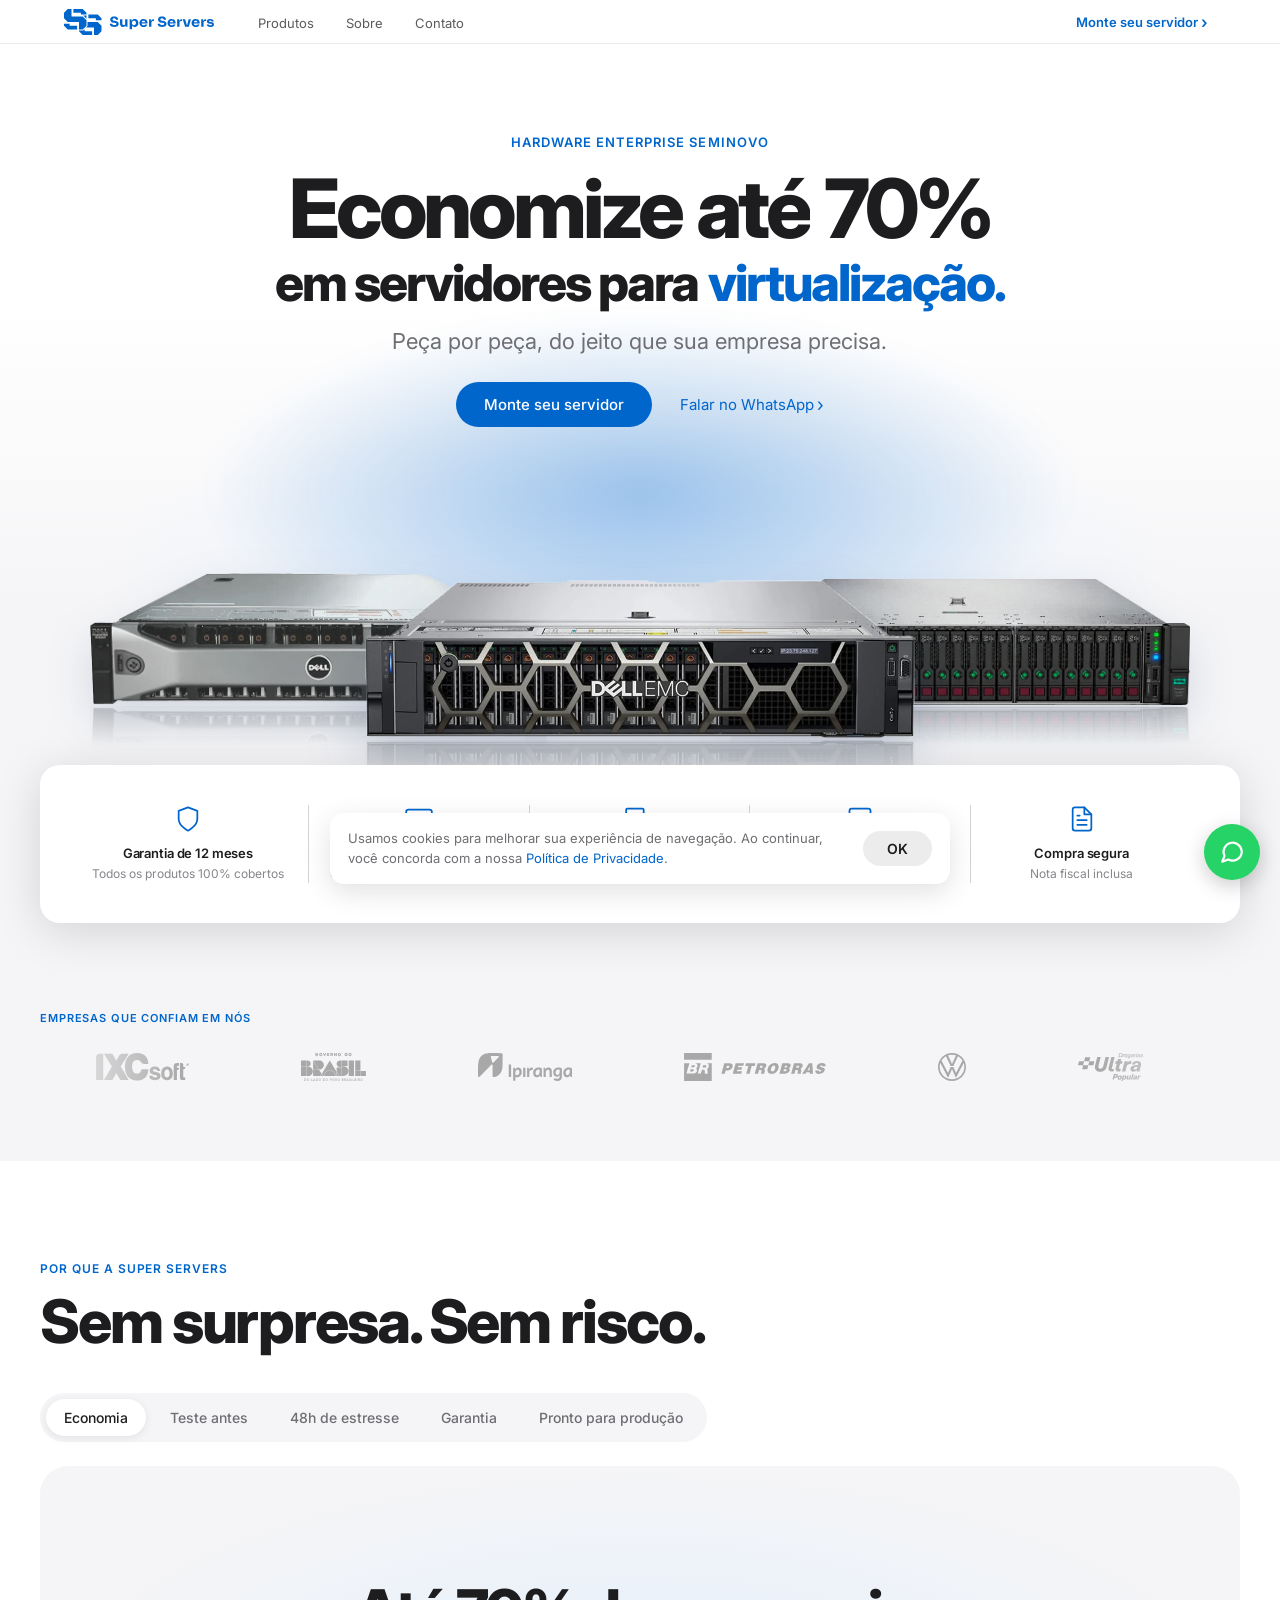
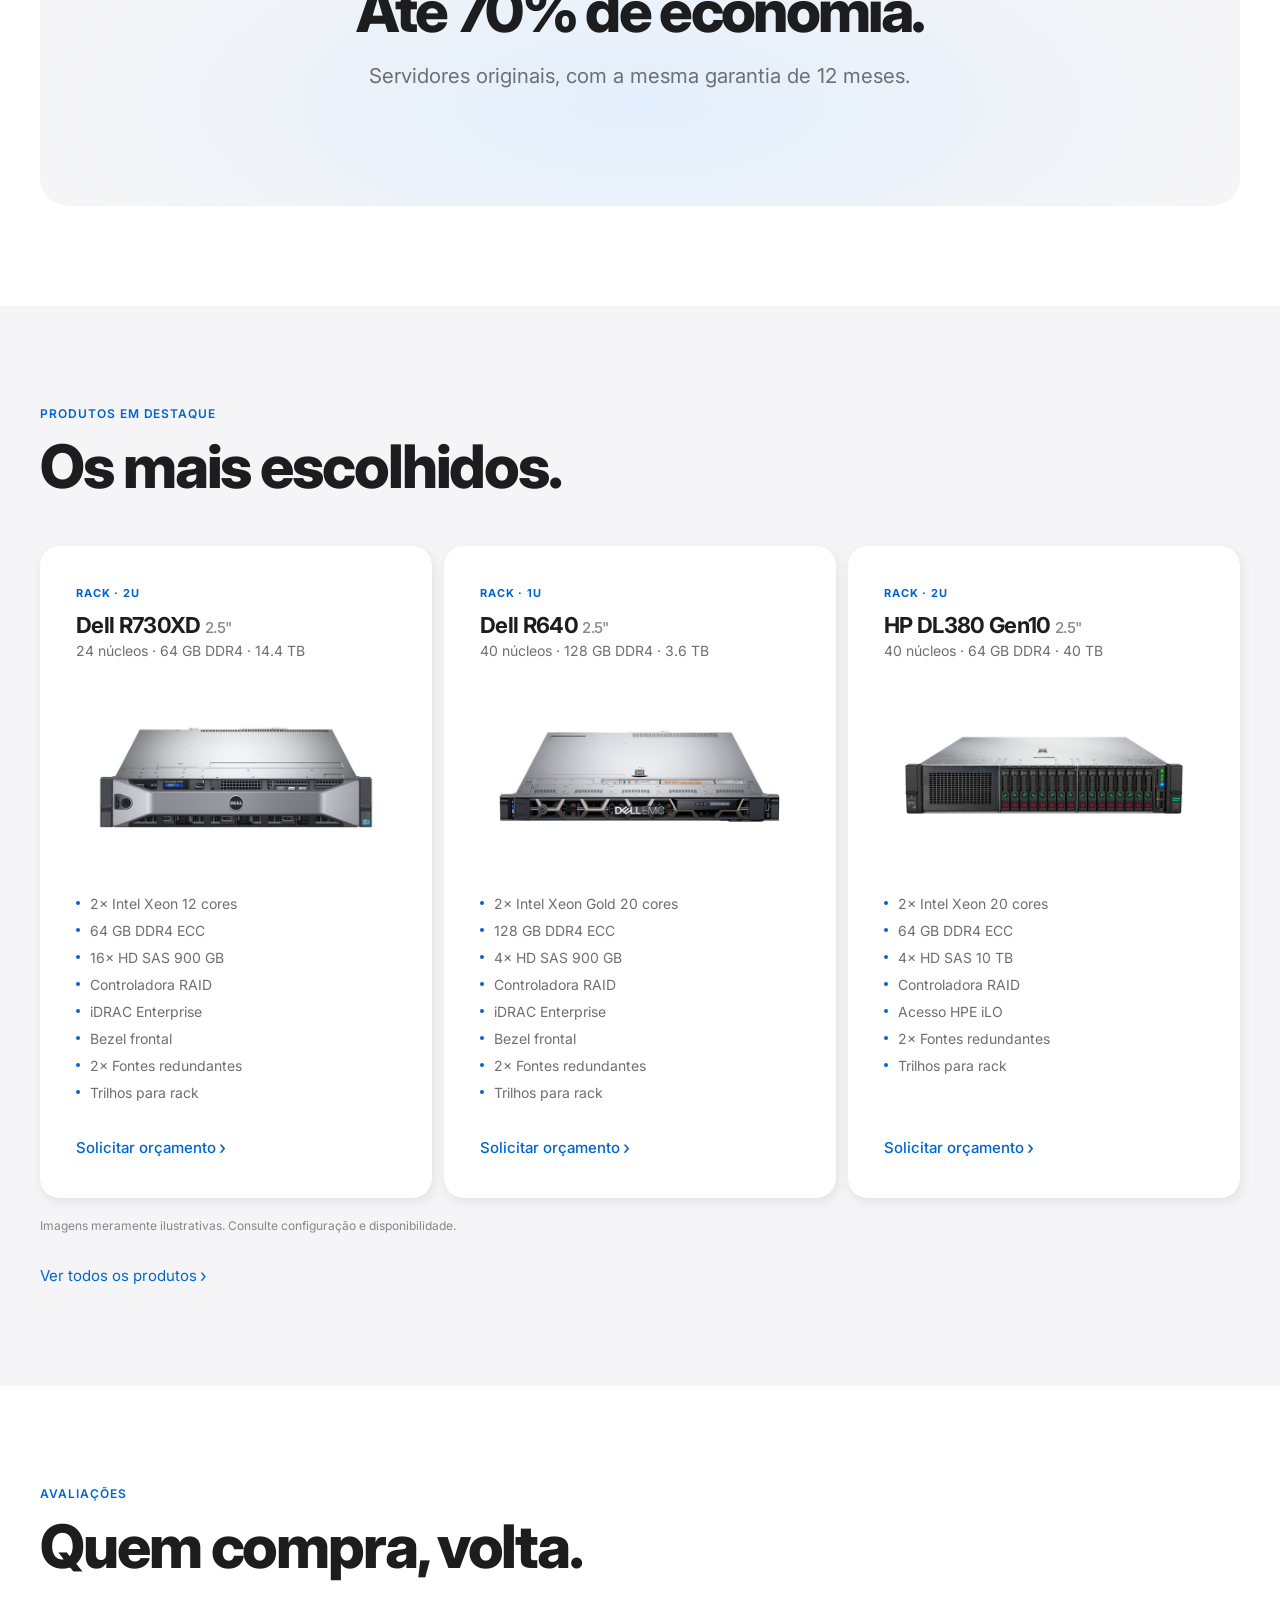
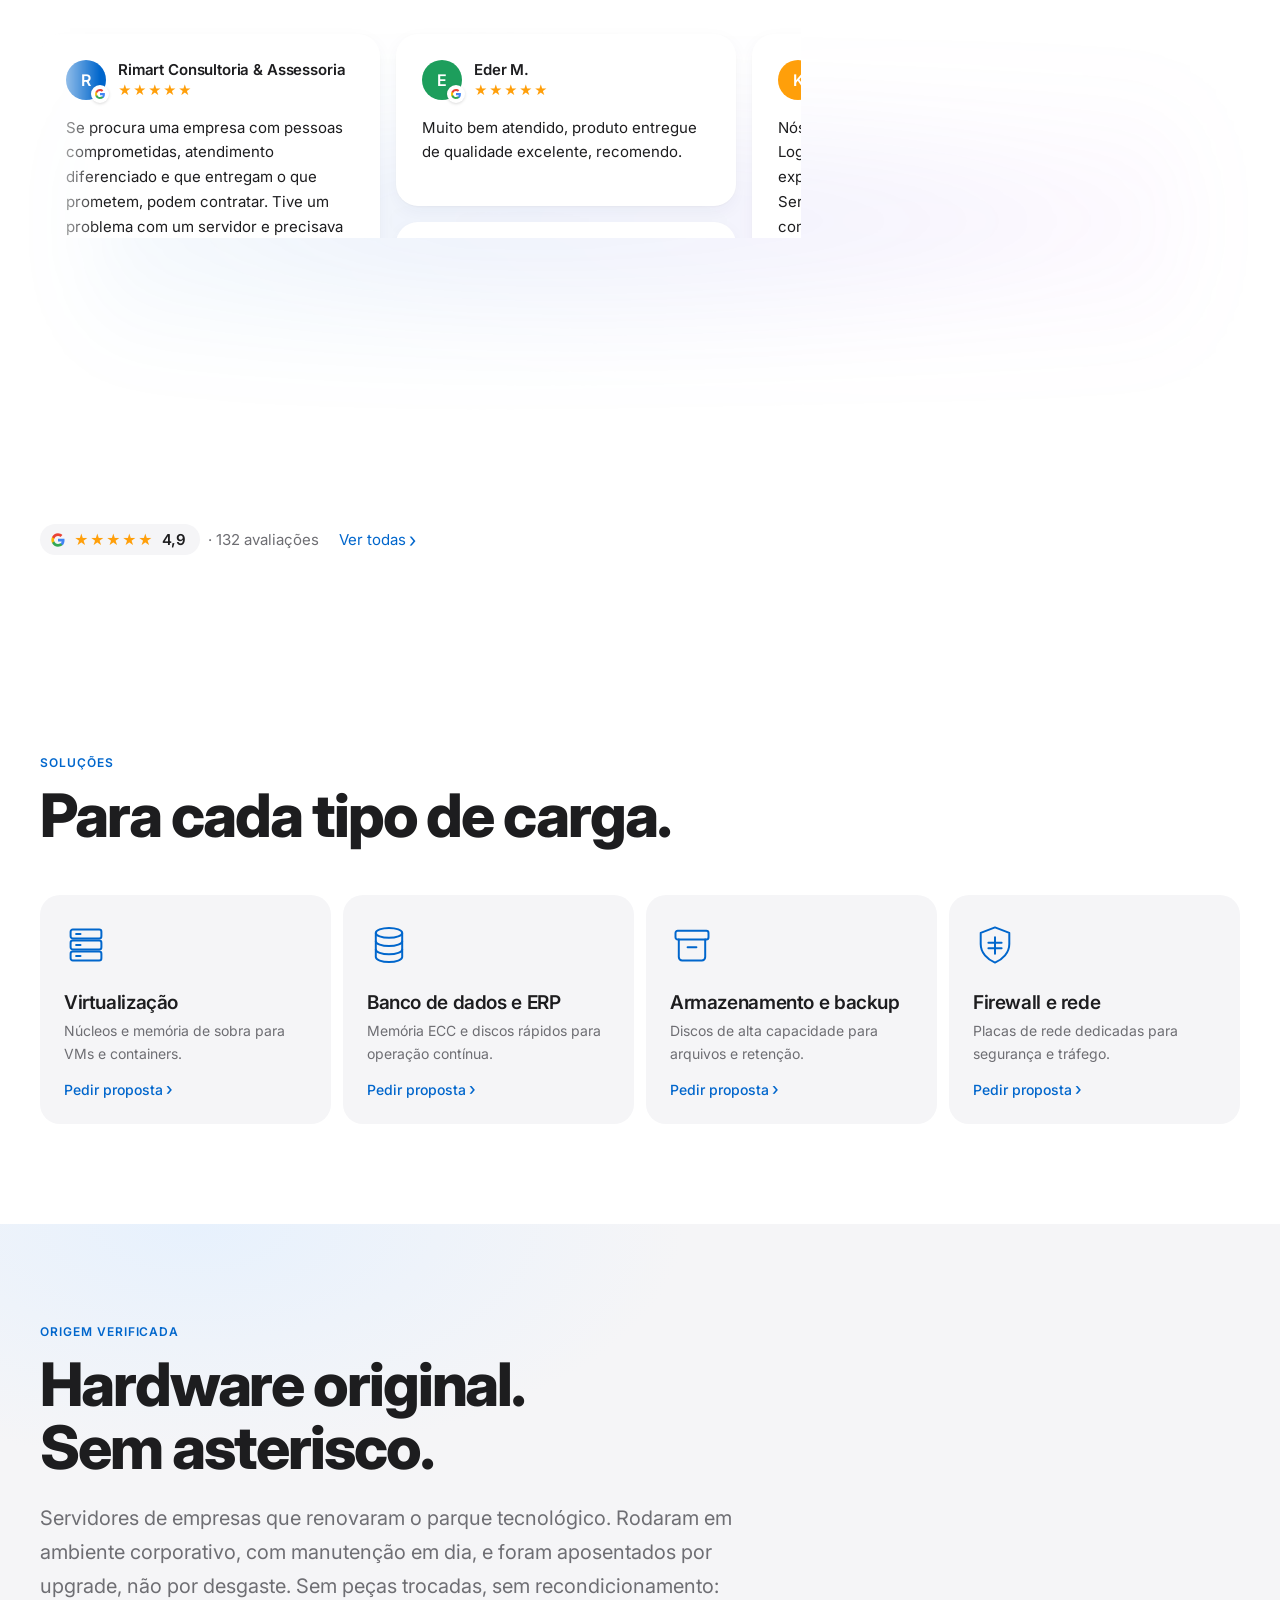
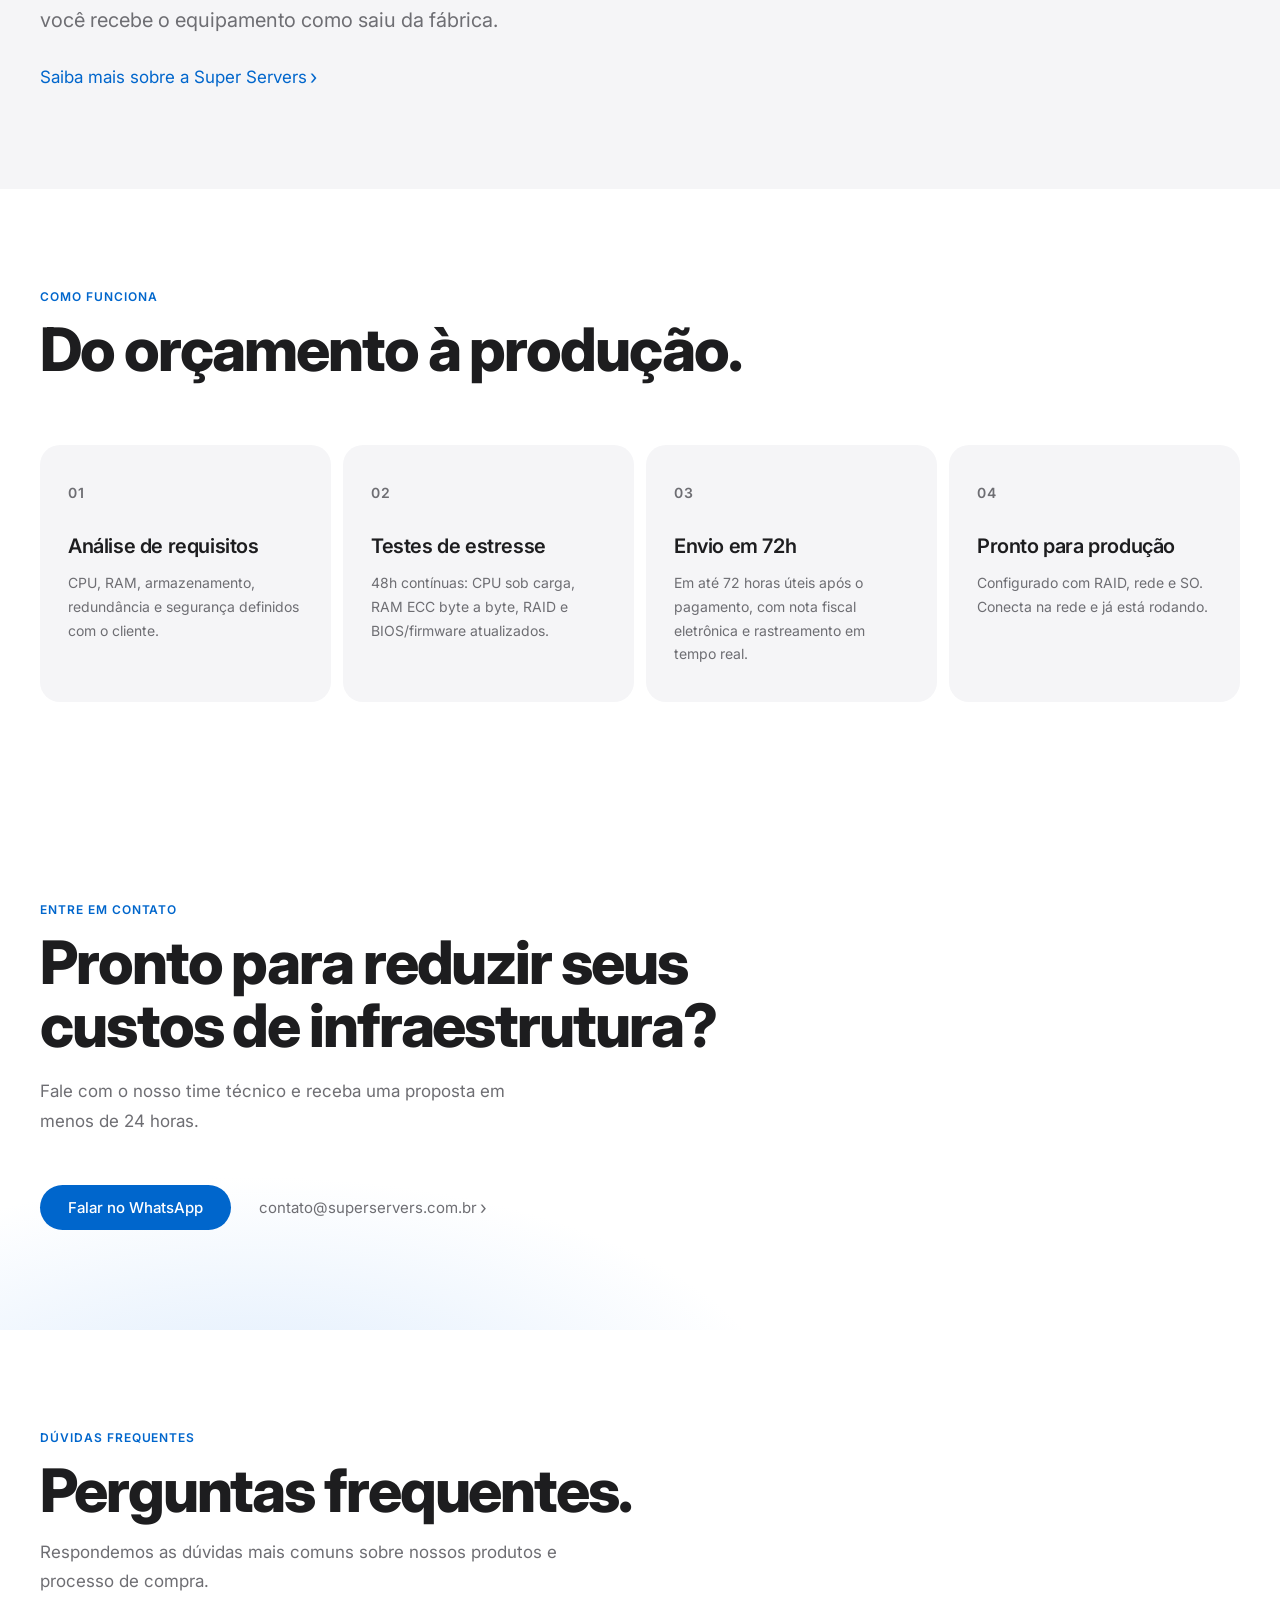
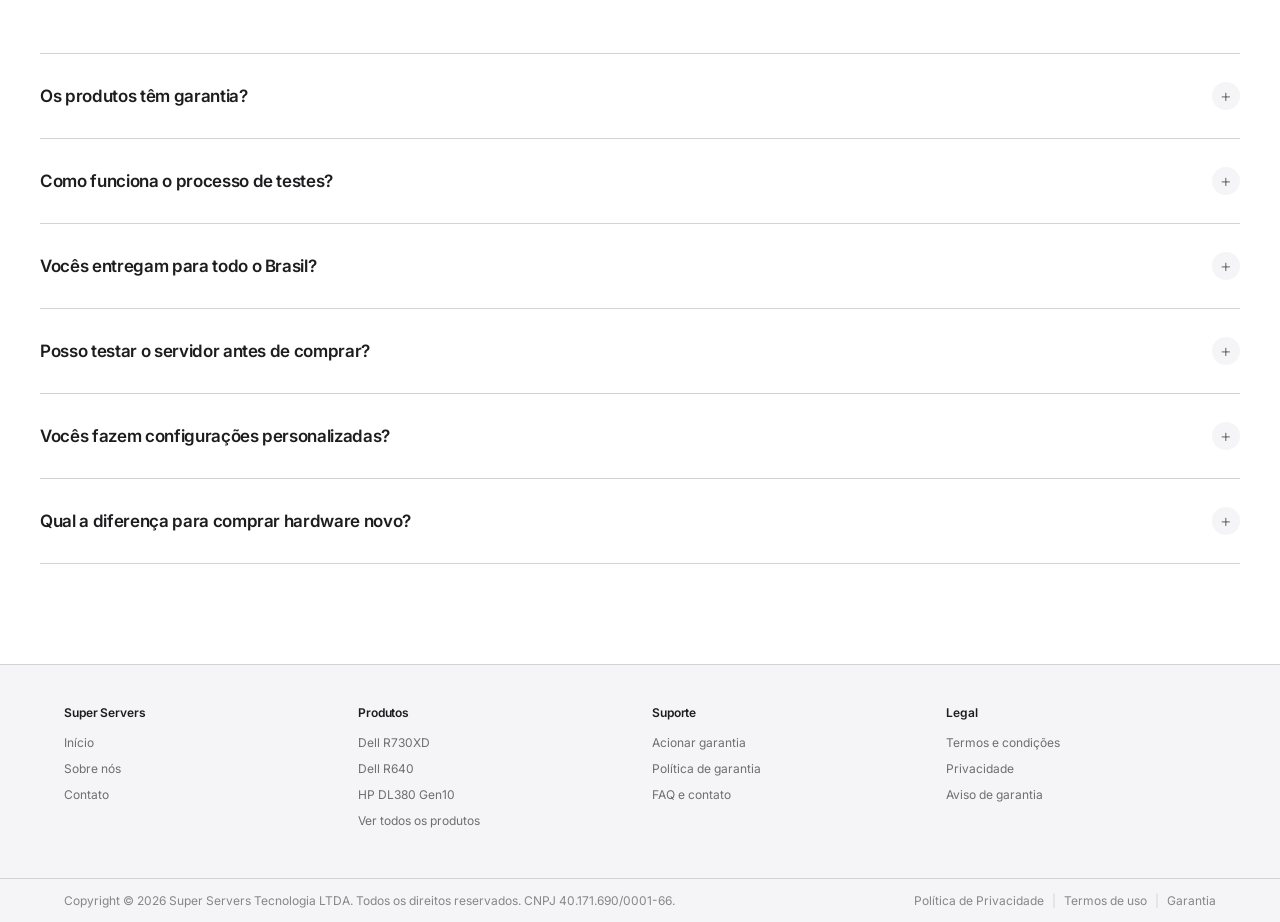
==== commit f7153b7d: "style: cards de produto sobem levemente no hover (home e produtos) Co-Authored-By: Claude Opus 5.5 <" ====
--- a/index.html
+++ b/index.html
@@ -958,6 +958,9 @@
       .rv-track[aria-hidden] { display: none; }
       .rv-card { scroll-snap-align: start; }
     }
+    /* Cards de produto: sobem um pouco no hover */
+    .product-card { transition: translate .25s ease, box-shadow .25s ease; }
+    @media (hover: hover) { .product-card:hover { translate: 0 -4px; box-shadow: 0 14px 32px rgba(10,46,92,.10); } }
   </style>
 </head>
 <body>
@@ -1424,6 +1427,7 @@
       if(e.isIntersecting){
         e.target.style.opacity = '1';
         e.target.style.transform = 'translateY(0)';
+        (function(t){ setTimeout(function(){ t.style.transition = ''; t.style.transitionDelay = ''; }, 1000); })(e.target);
         io.unobserve(e.target);
       }
     });
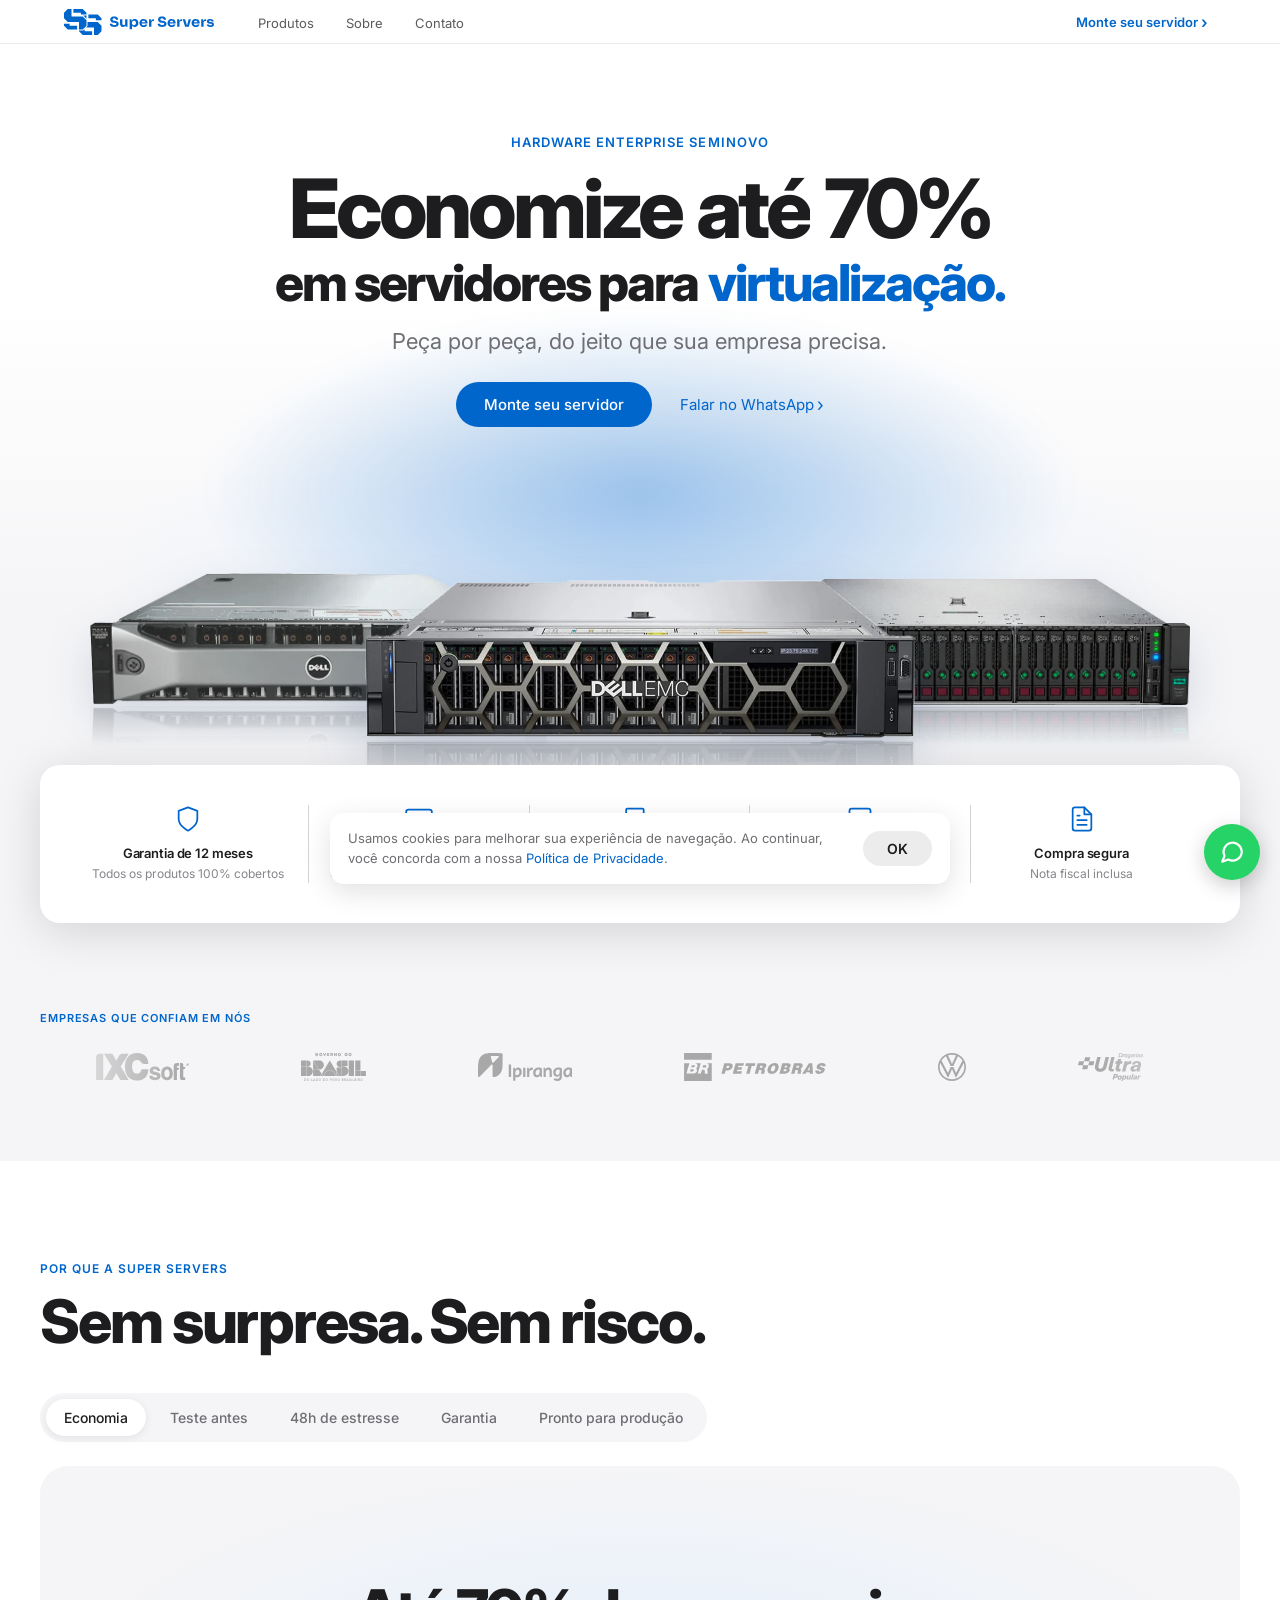
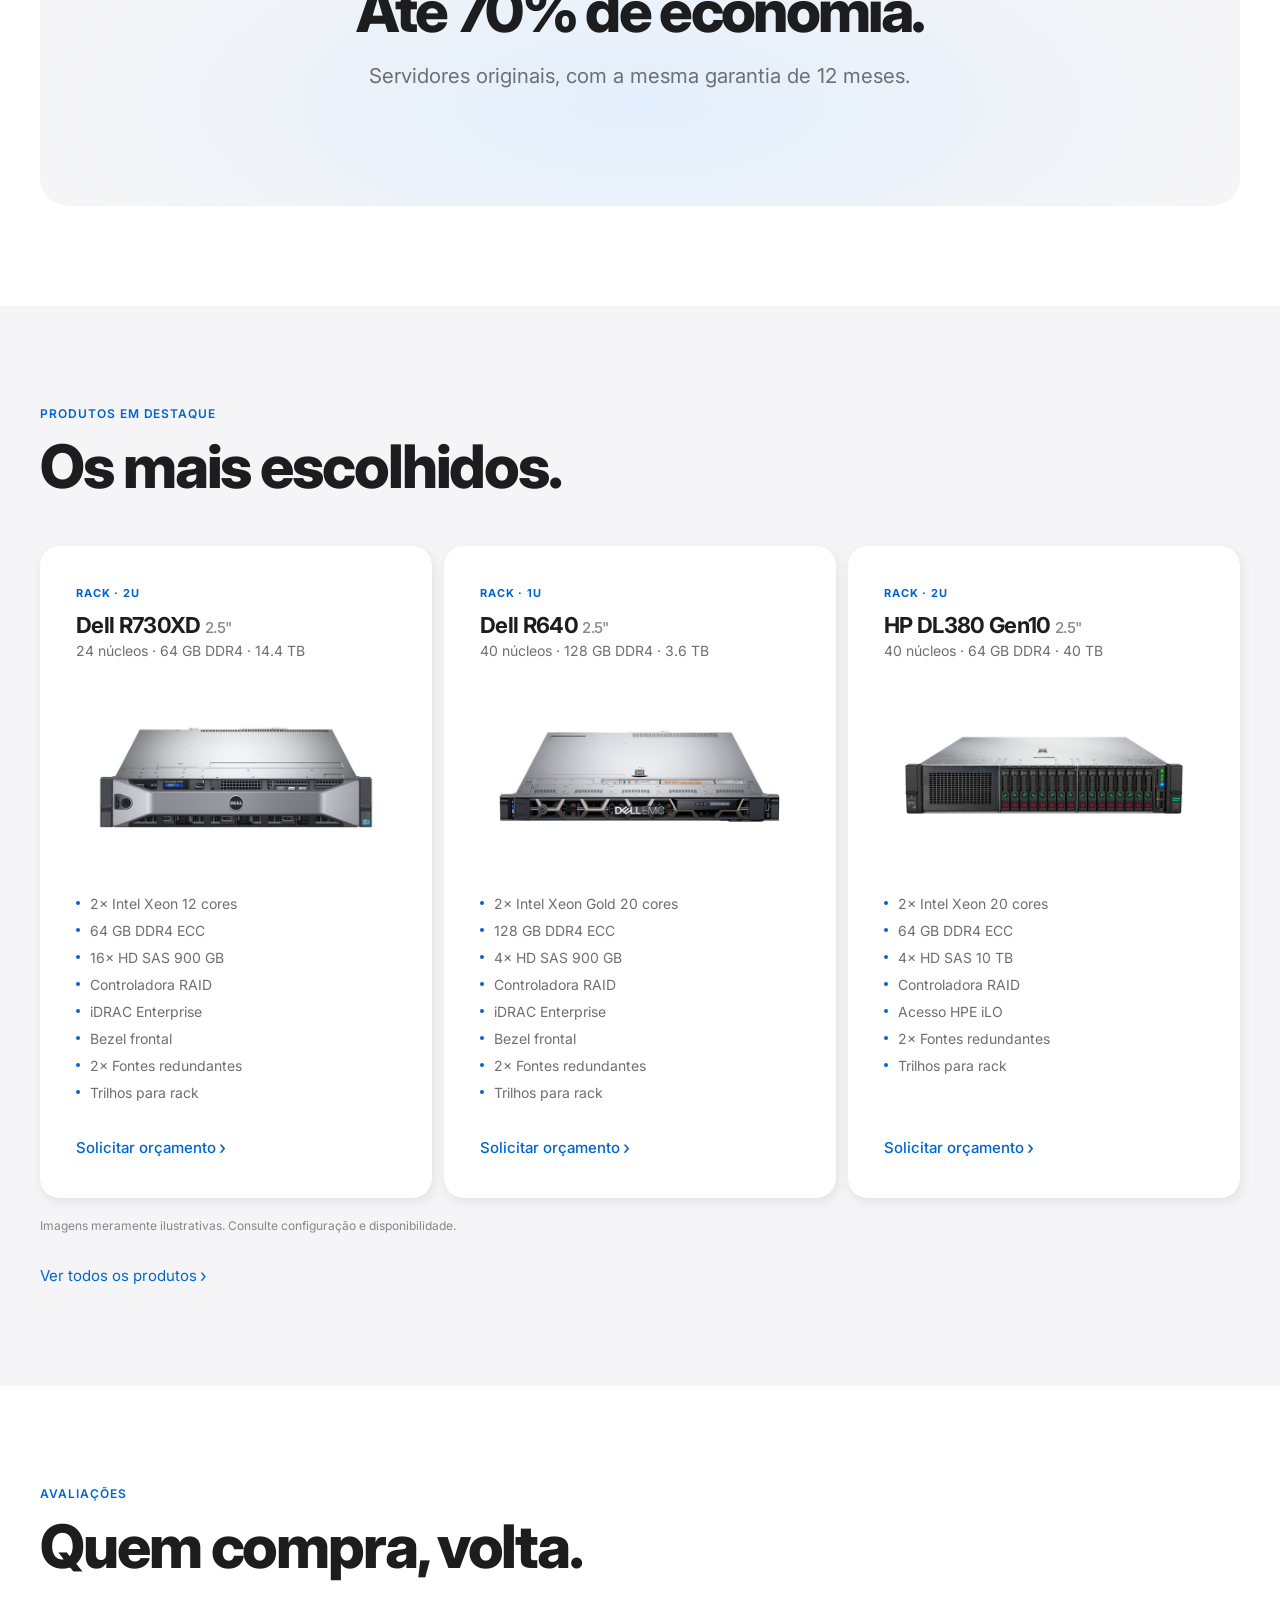
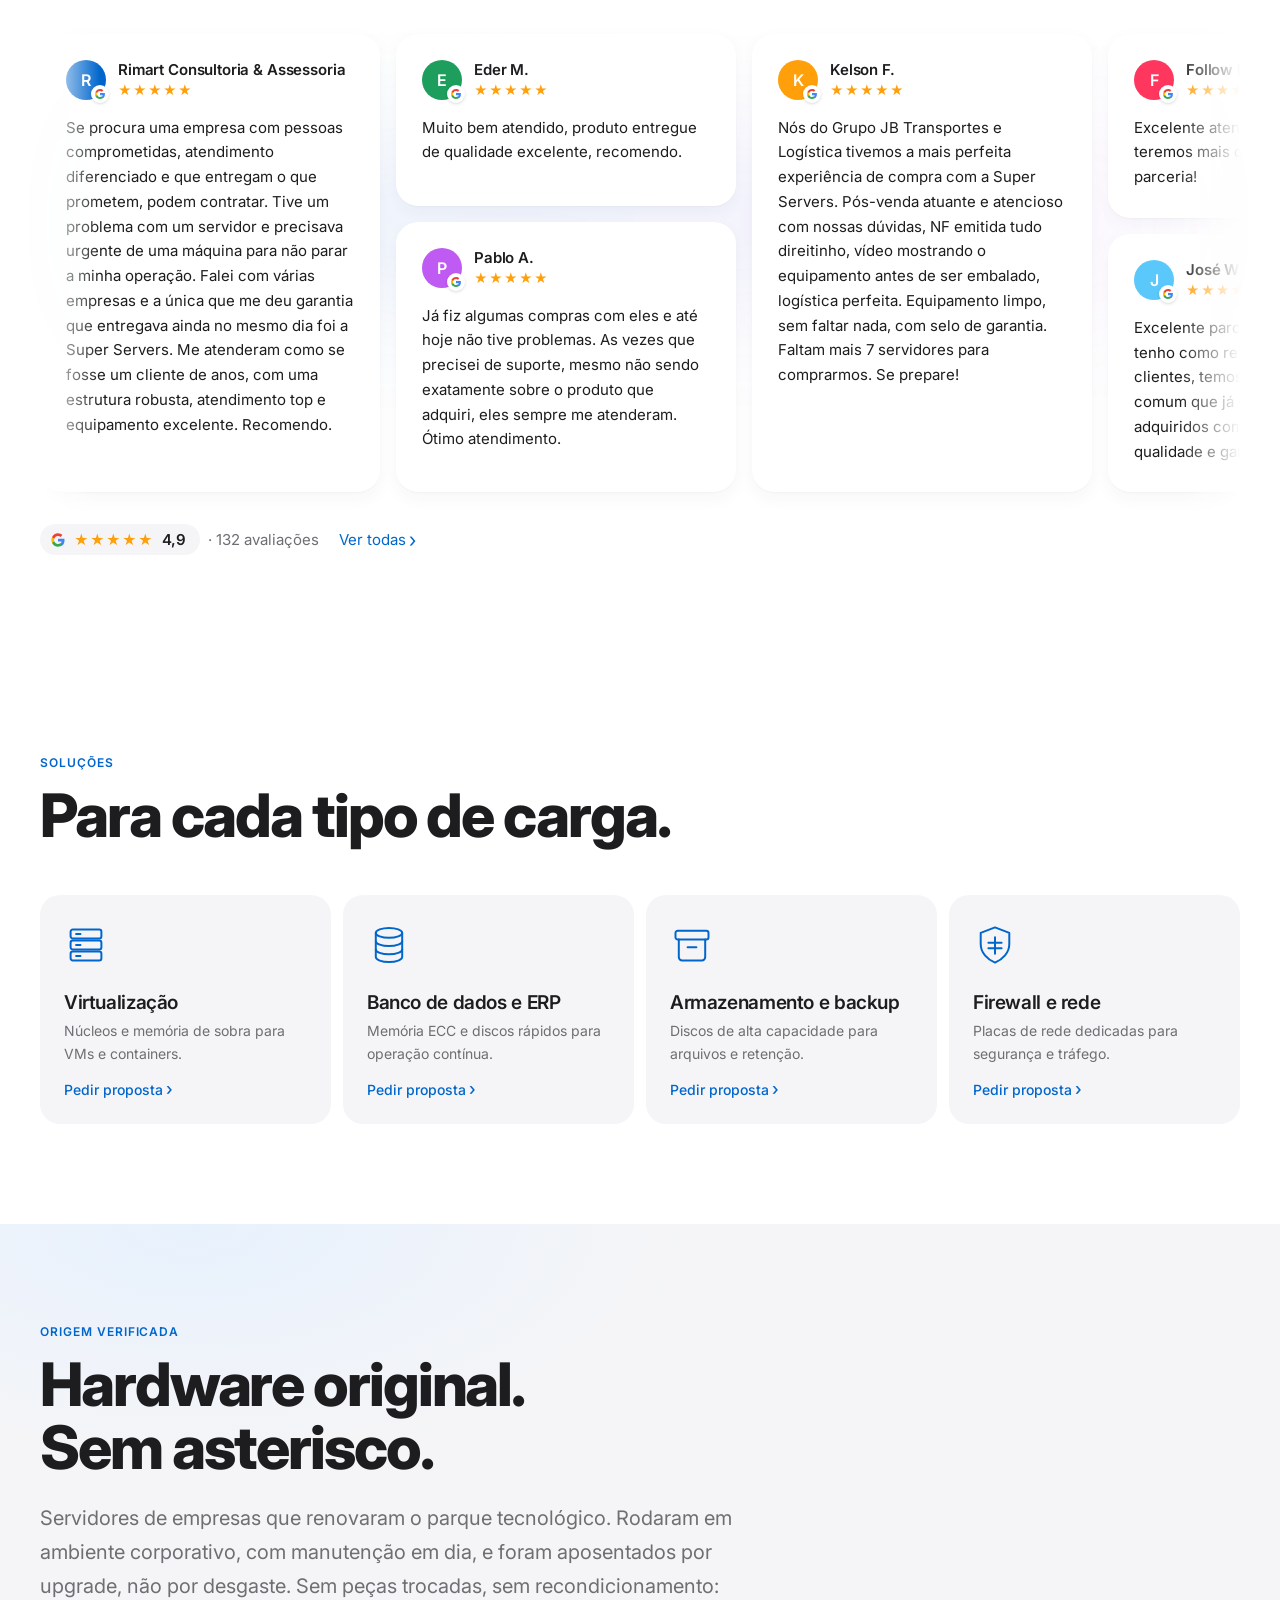
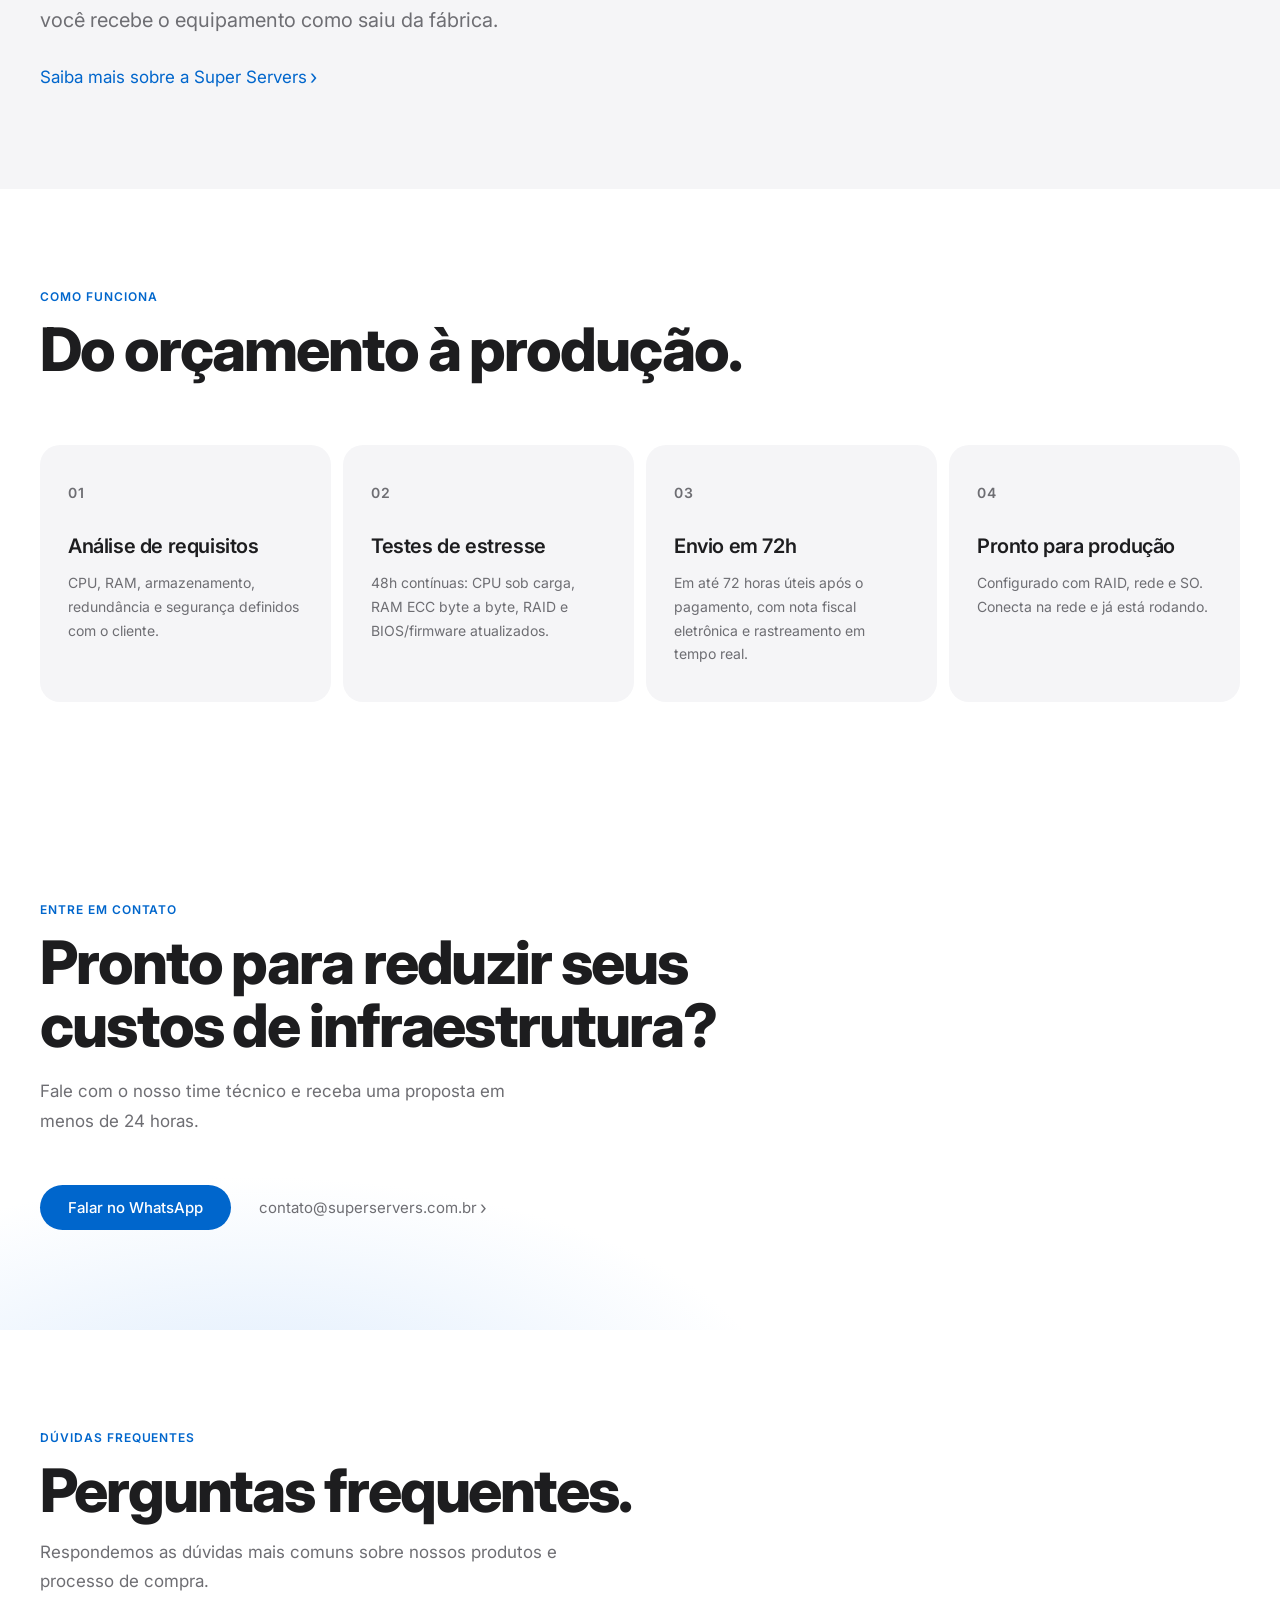
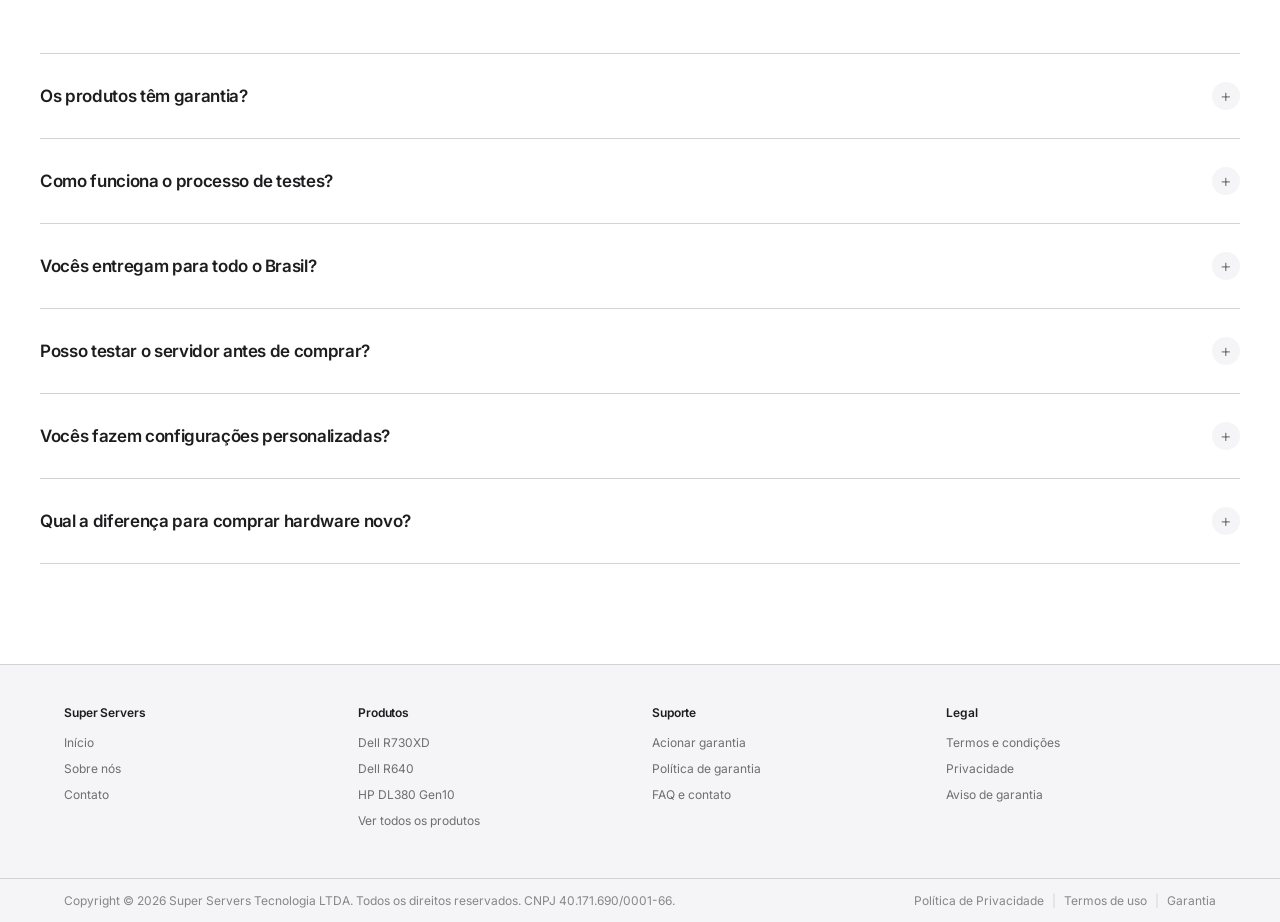
==== commit 1e77afd4: "feat: card de produto inteiro clicável (abre o WhatsApp do modelo) Co-Authored-By: Claude Opus 5.5 <" ====
--- a/index.html
+++ b/index.html
@@ -1966,6 +1966,19 @@
     total.textContent = d.count;
   }).catch(function(){});
 })();
+
+// ── CARD DE PRODUTO INTEIRO CLICÁVEL: abre o mesmo WhatsApp do "Solicitar orçamento" ──
+(function(){
+  document.querySelectorAll('.product-card').forEach(function(card){
+    var cta = card.querySelector('.product-cta');
+    if(!cta) return;
+    card.style.cursor = 'pointer';
+    card.addEventListener('click', function(e){
+      if(e.target.closest('a') || String(window.getSelection())) return;
+      cta.click();
+    });
+  });
+})();
 </script>
 </body>
 </html>
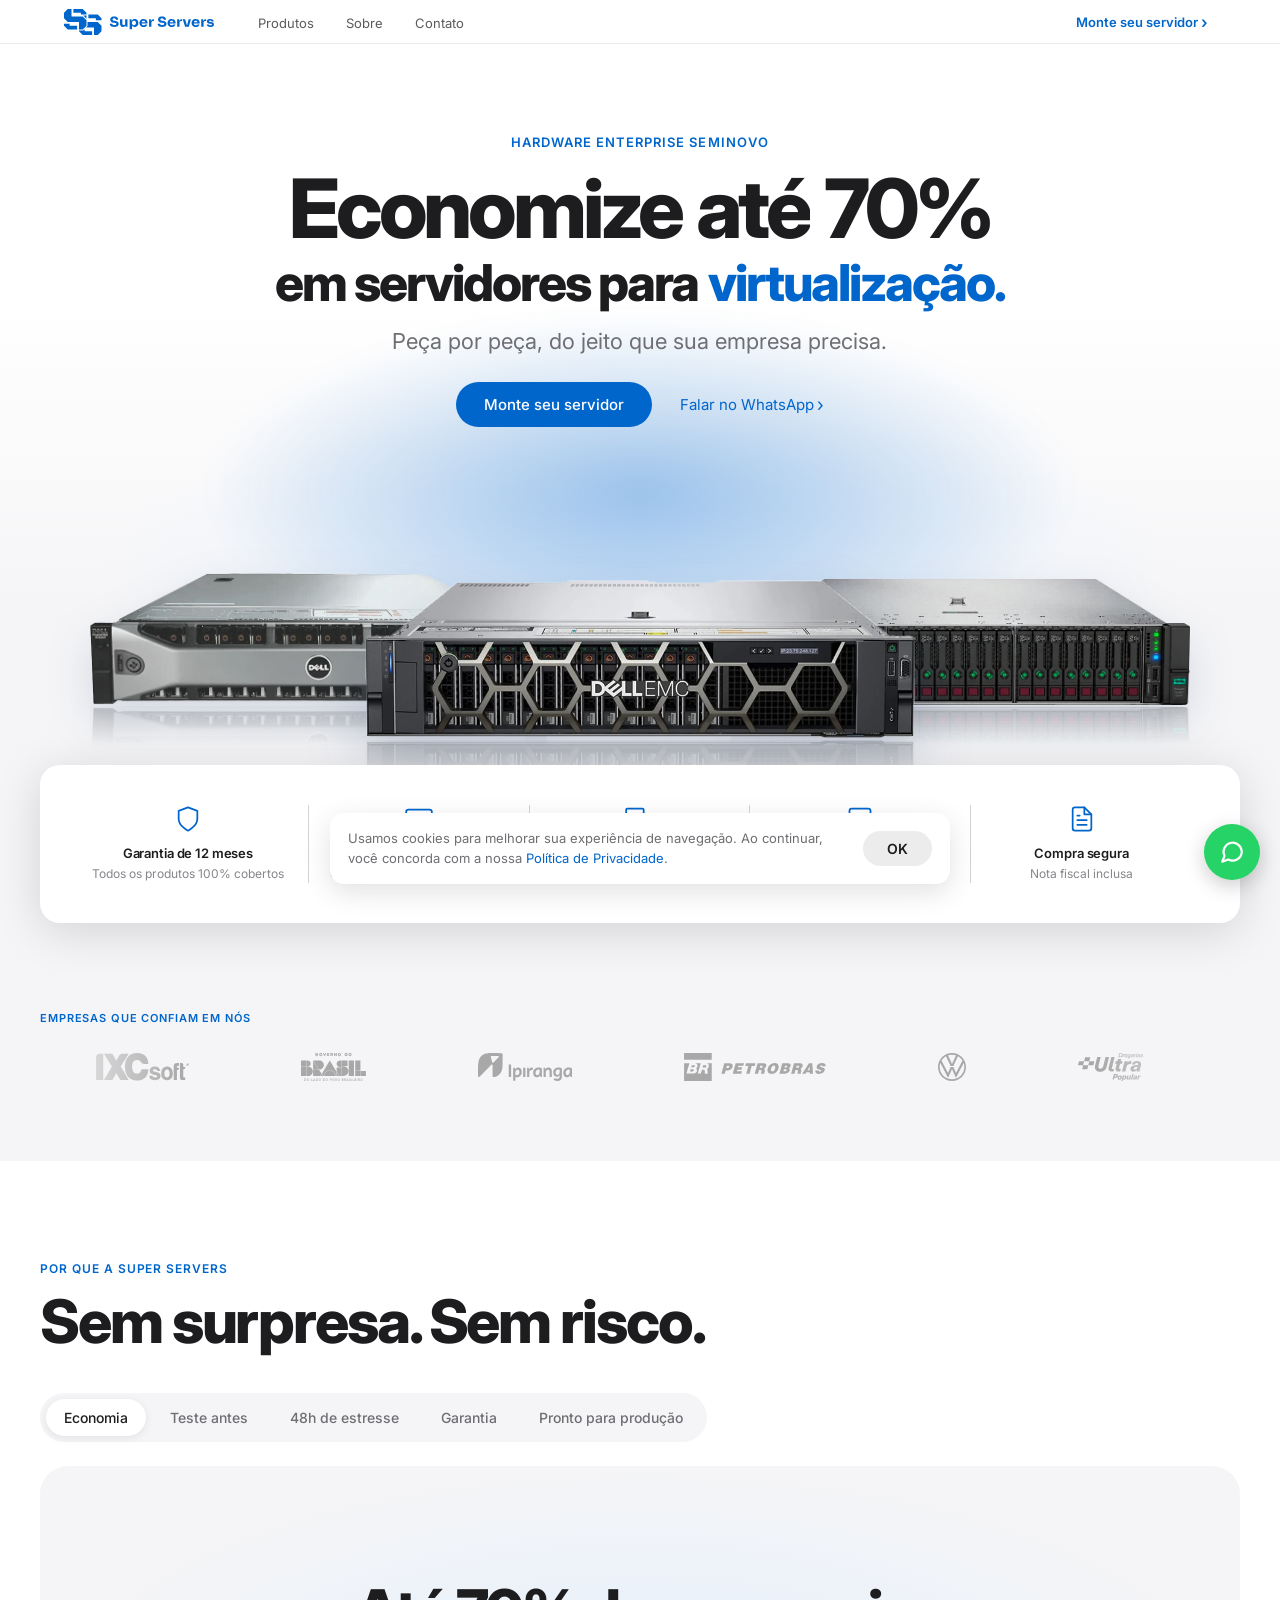
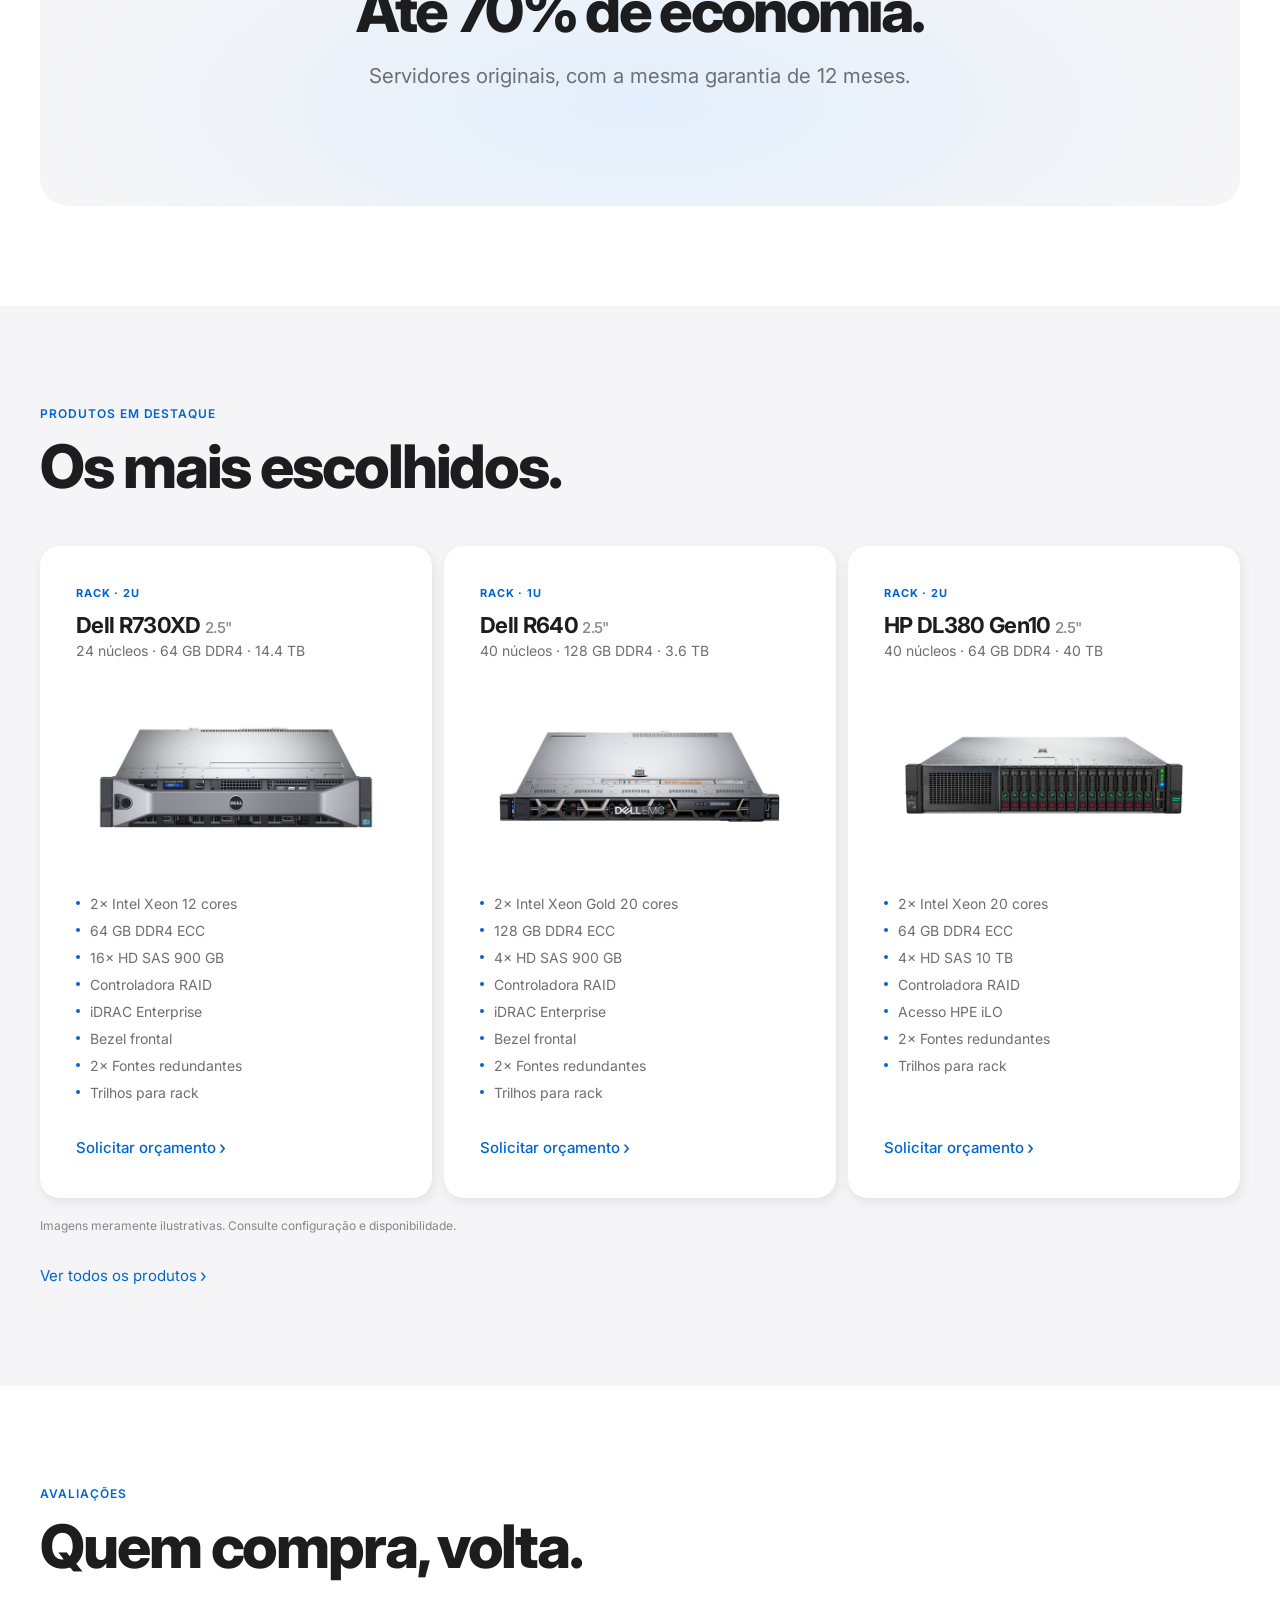
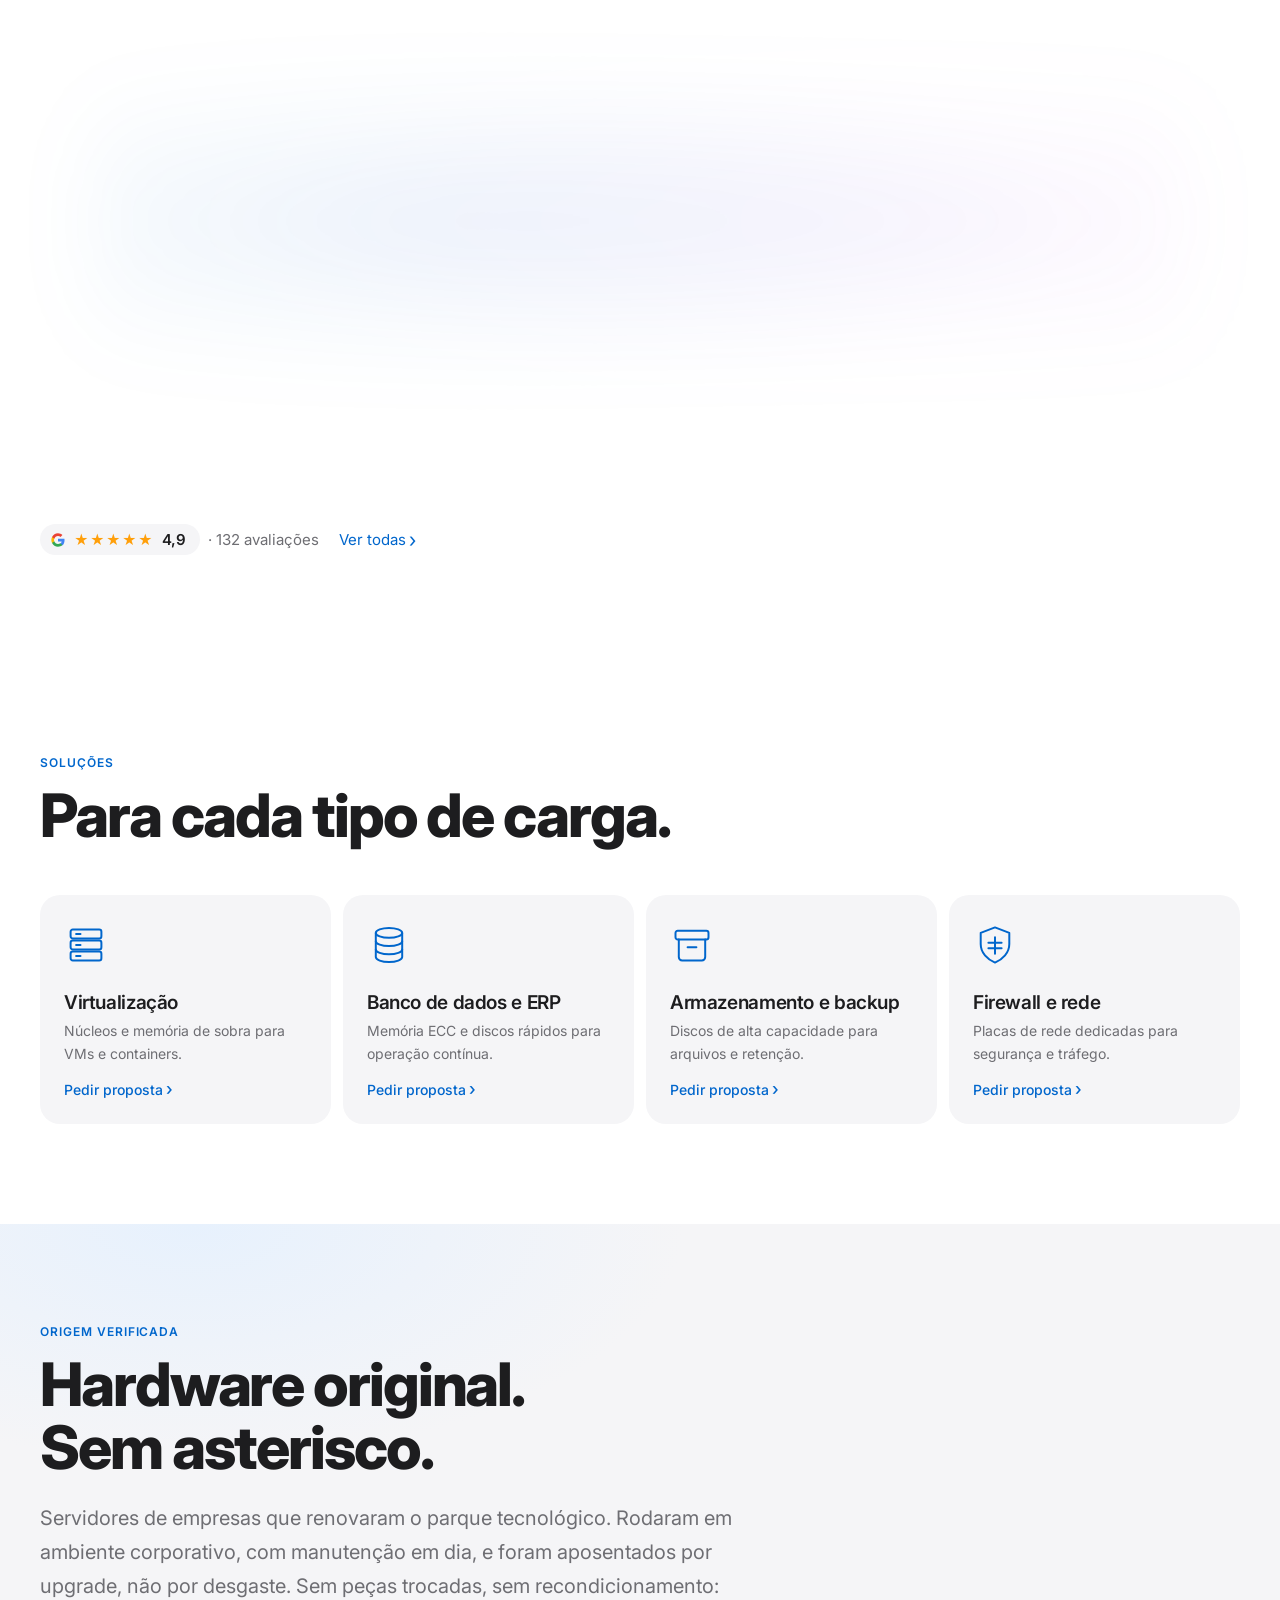
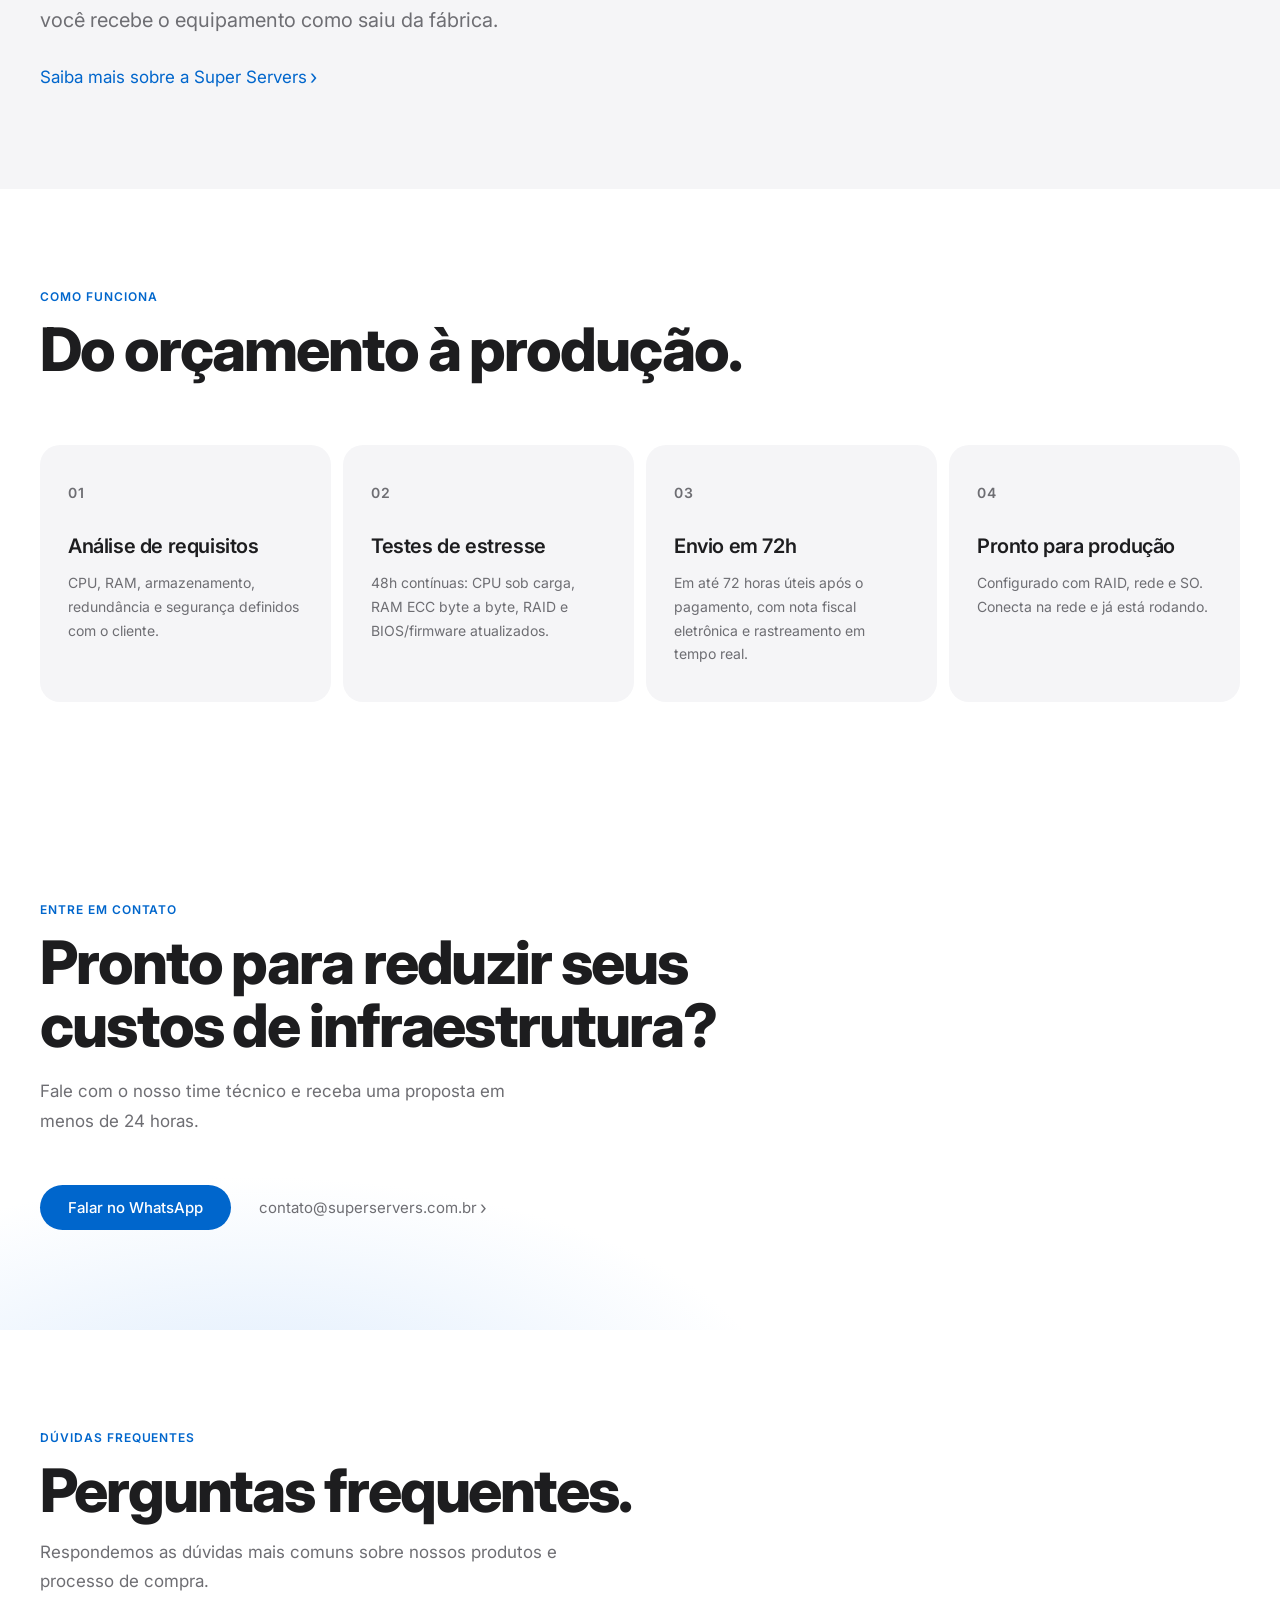
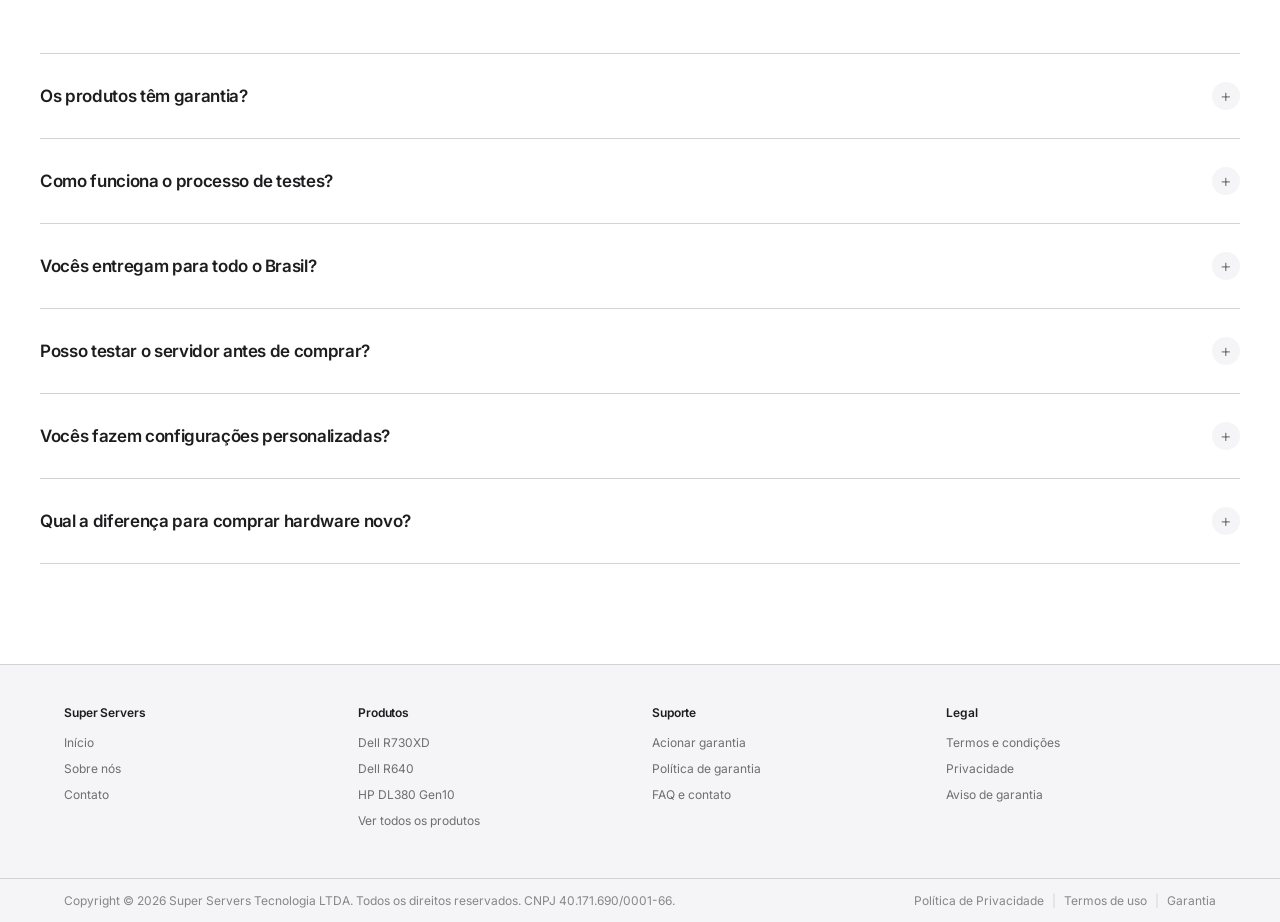
==== commit 6712b8c9: "style: seta do Solicitar orçamento anda ao passar o mouse no card Co-Authored-By: Claude Opus 5.5 <n" ====
--- a/index.html
+++ b/index.html
@@ -525,7 +525,7 @@
       font-size: 15px; font-weight: 500; color: var(--blue);
       text-decoration: none; transition: gap 0.15s;
     }
-    .product-cta:hover { gap: 7px; }
+    .product-cta:hover, .product-card:hover .product-cta { gap: 7px; }
     .product-cta::after { content: '›'; font-size: 18px; }
 
     /* ─────────────── BENEFITS STRIP ─────────────── */
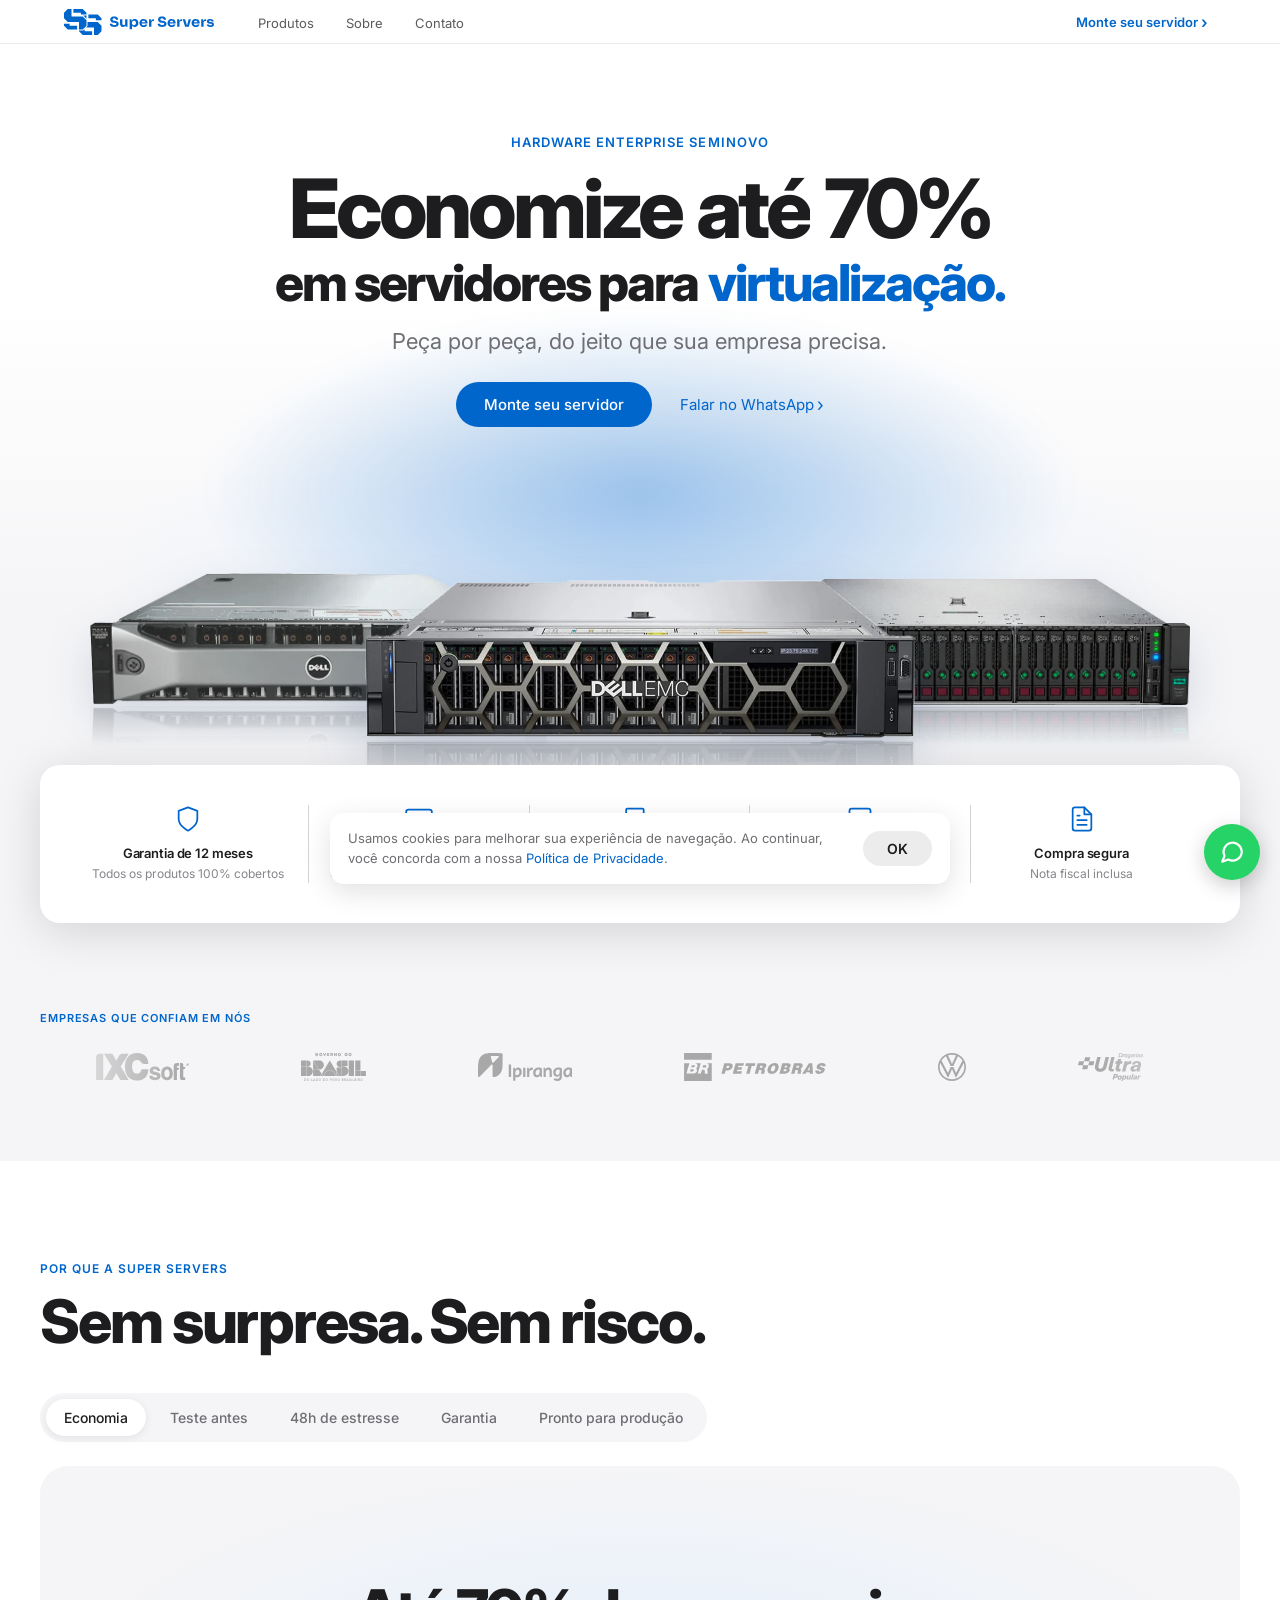
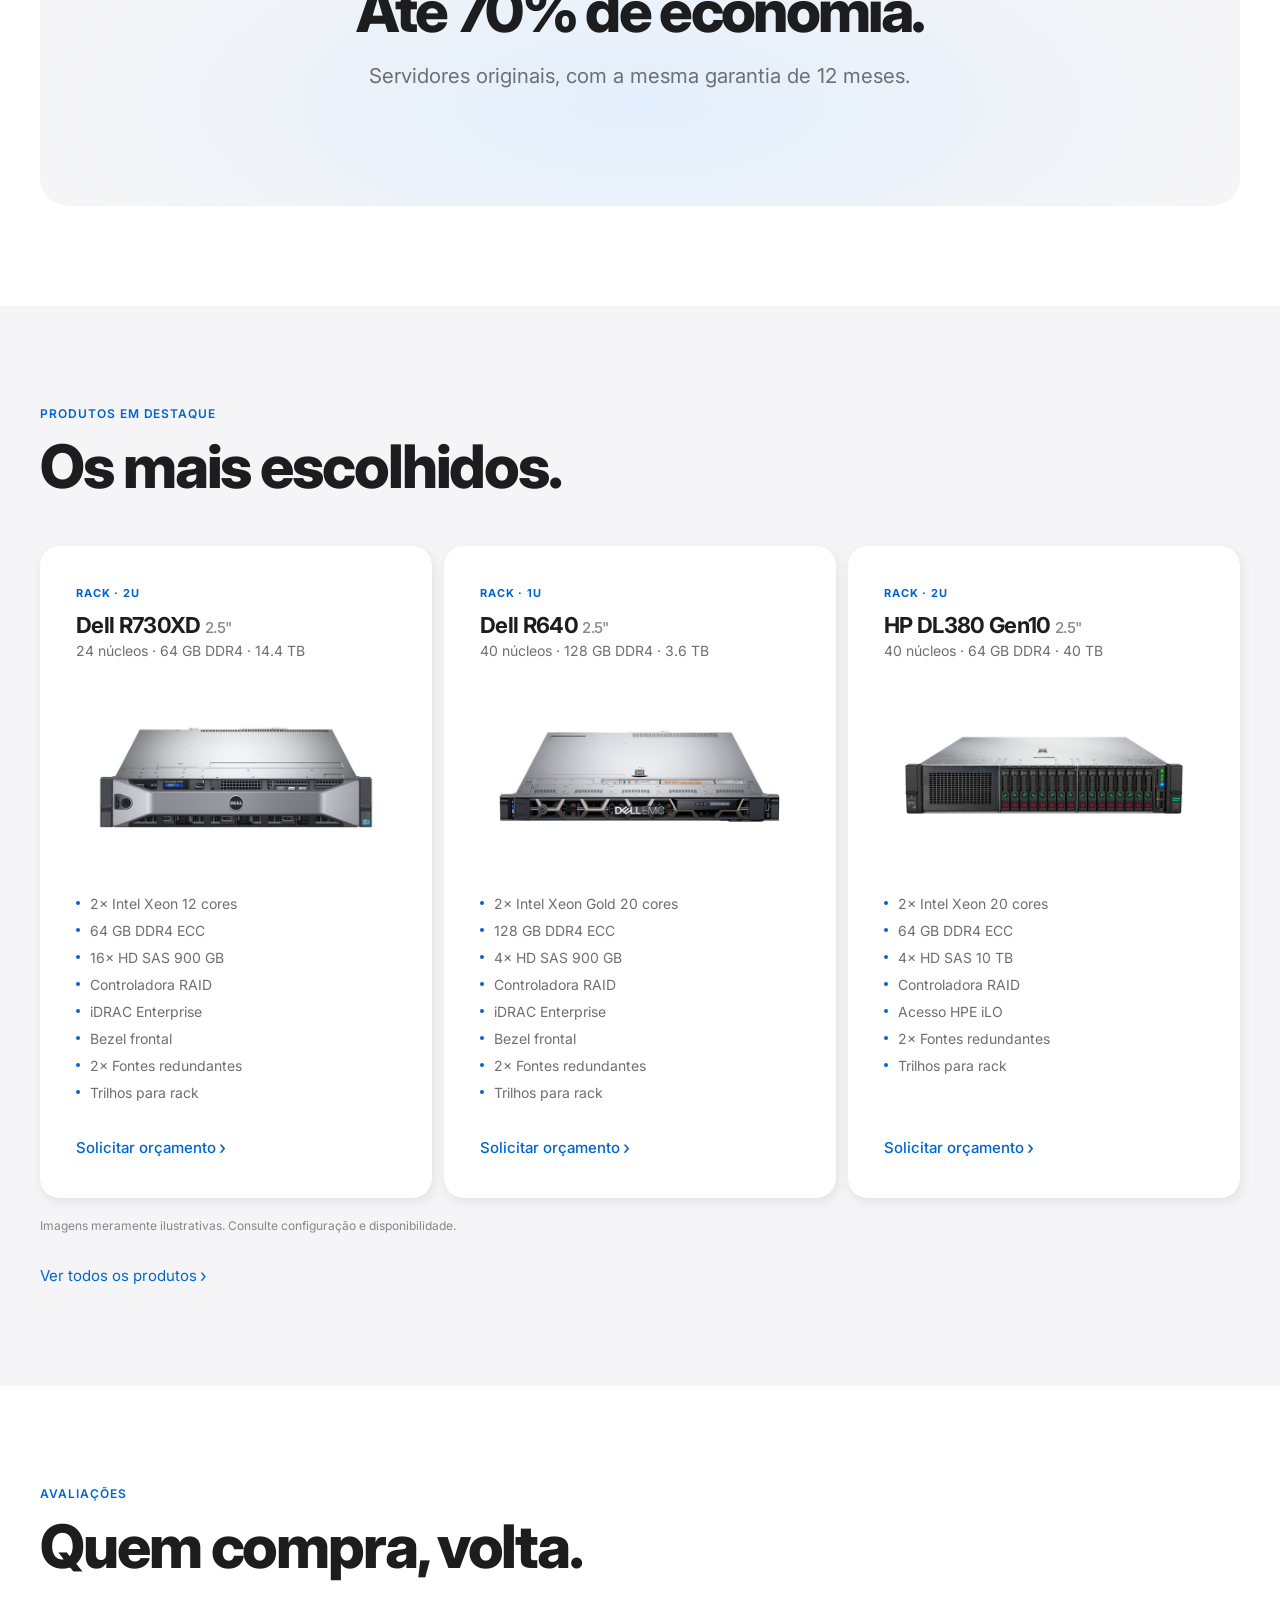
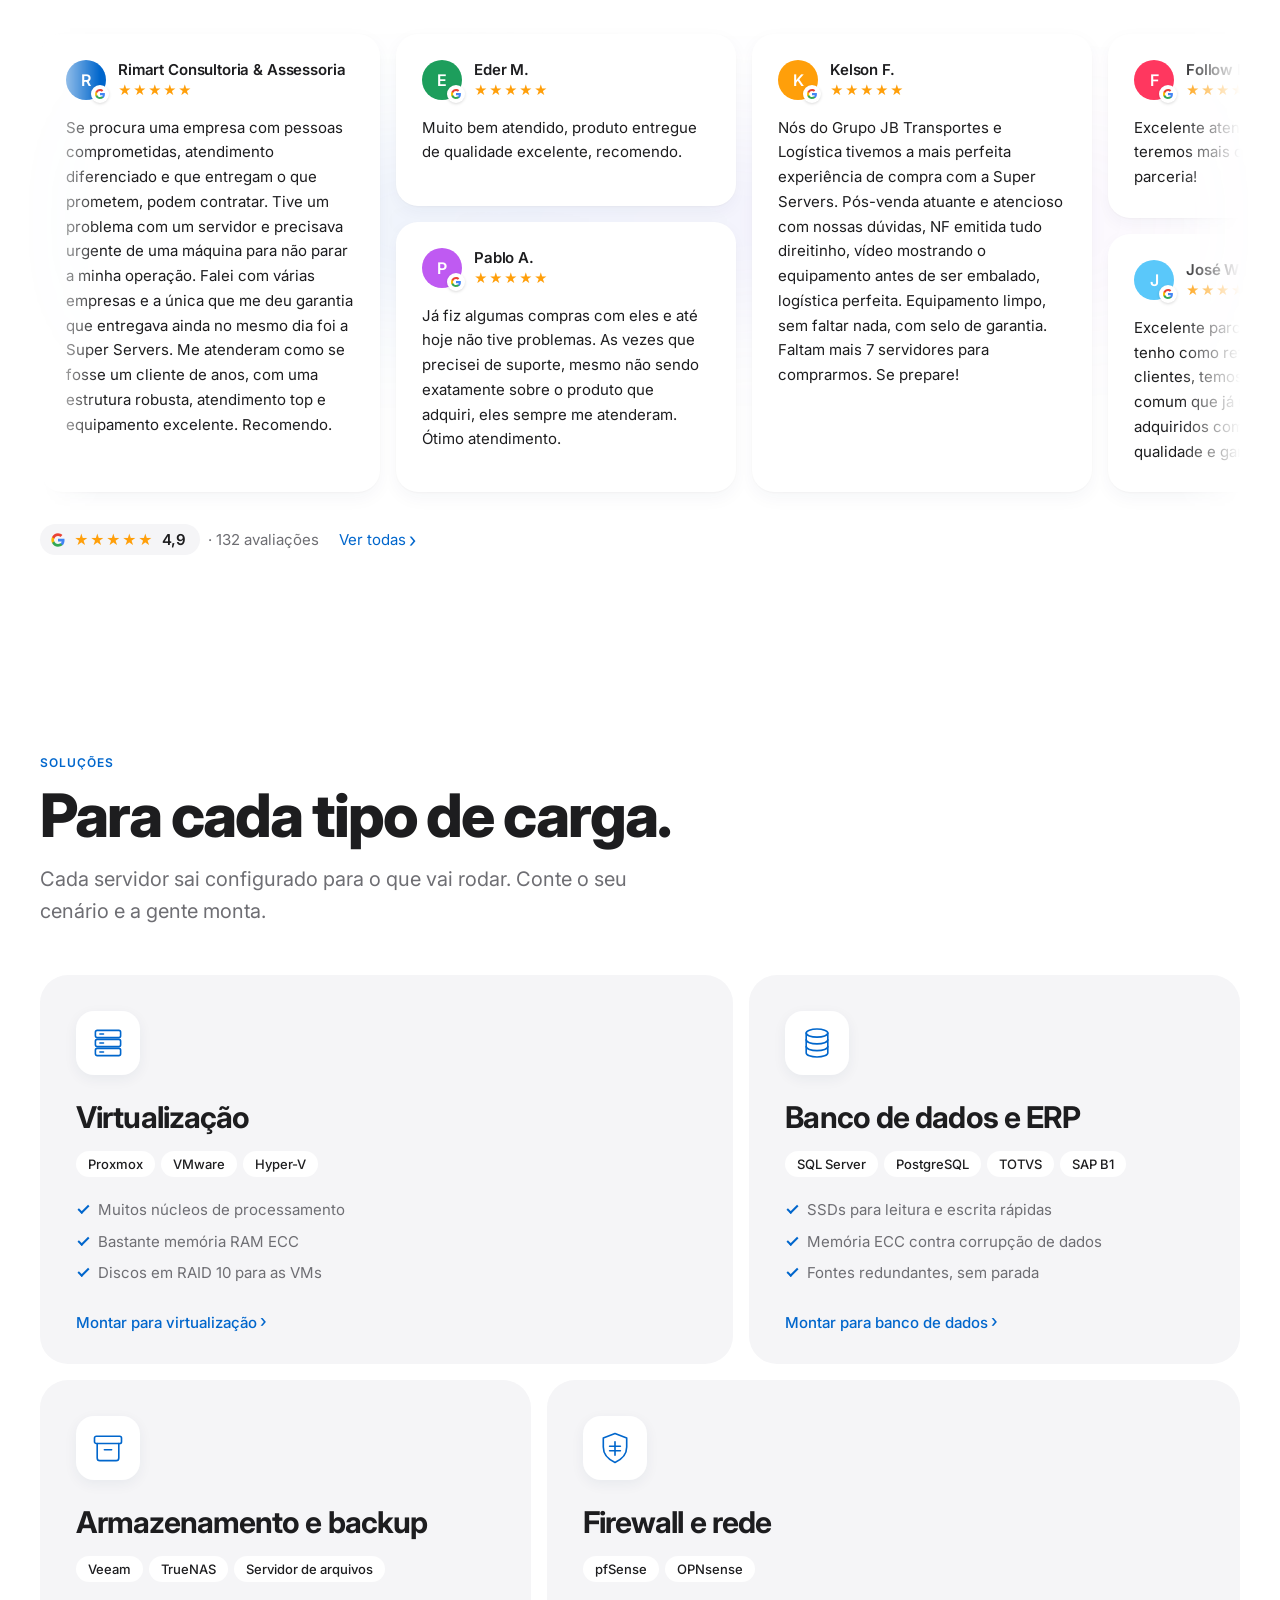
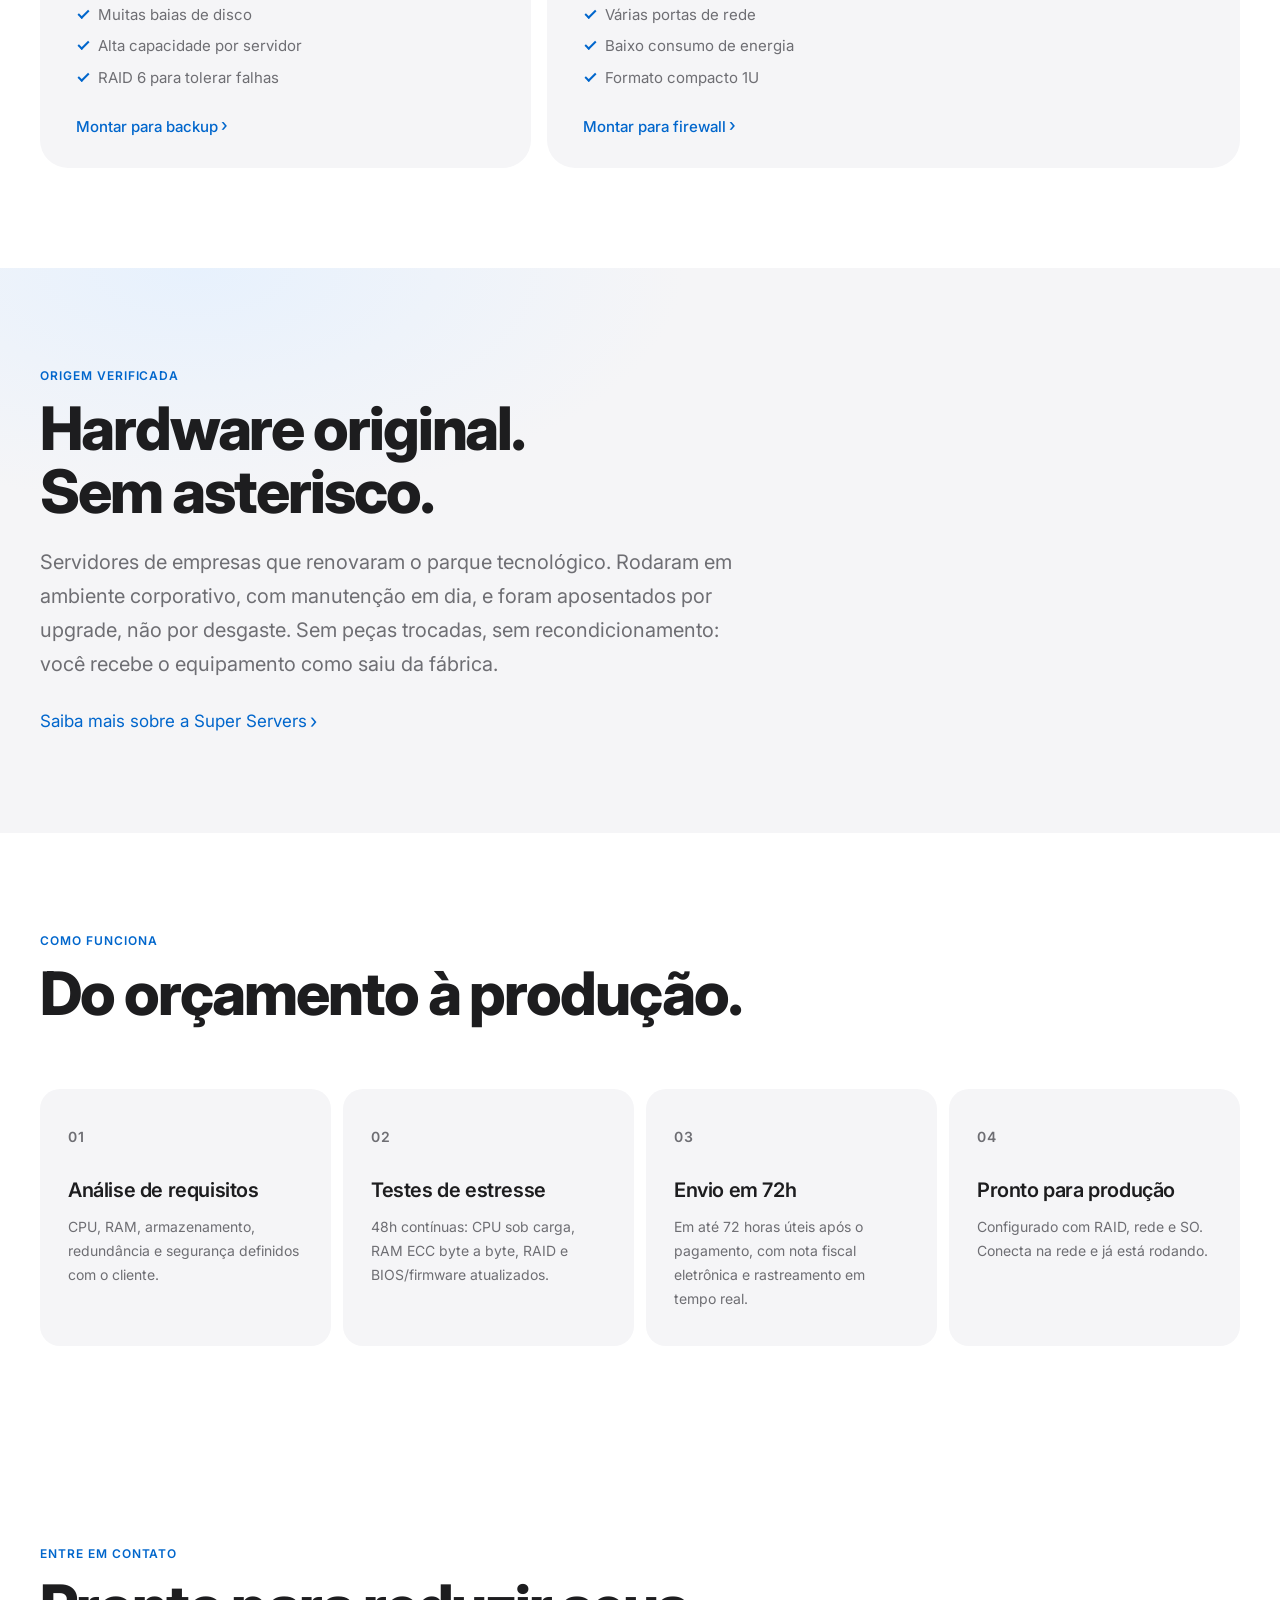
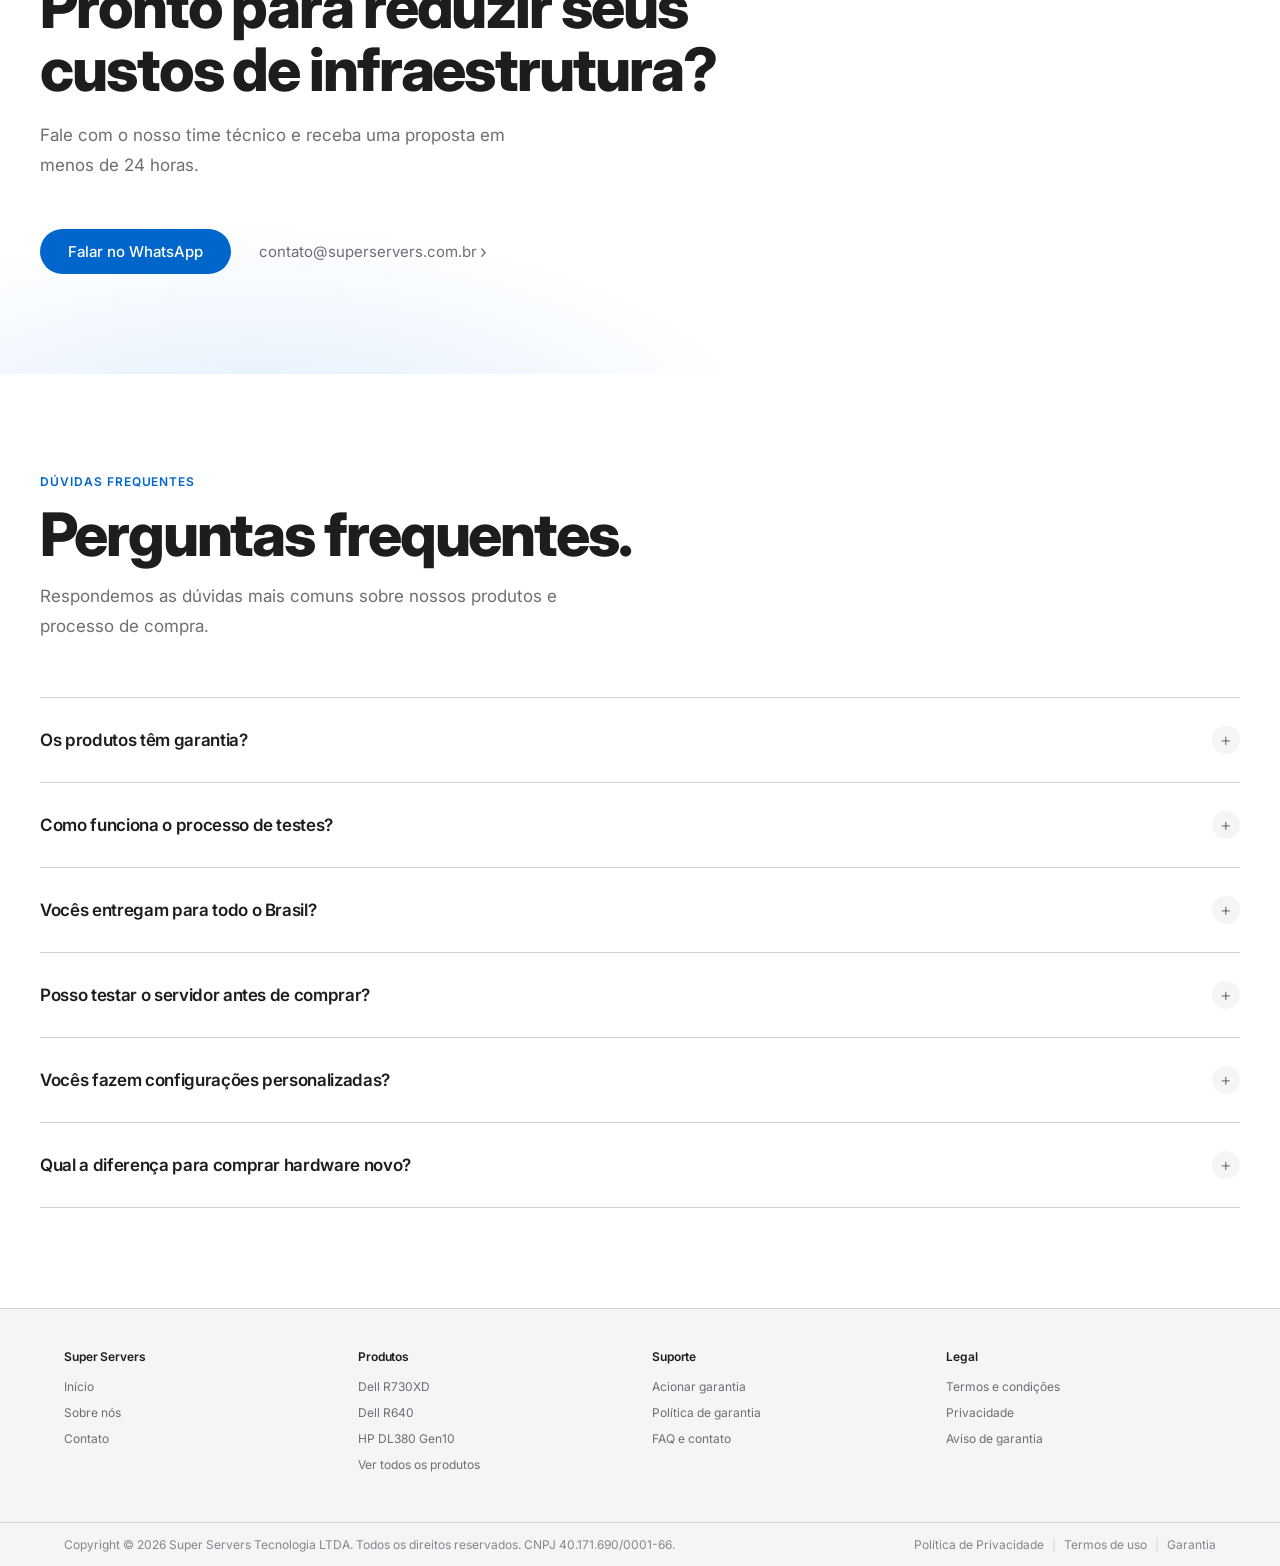
==== commit 2805c292: "feat(home): Soluções em grade com sistemas e prioridades por tipo de carga Co-Authored-By: Claude Op" ====
--- a/index.html
+++ b/index.html
@@ -961,6 +961,25 @@
     /* Cards de produto: sobem um pouco no hover */
     .product-card { transition: translate .25s ease, box-shadow .25s ease; }
     @media (hover: hover) { .product-card:hover { translate: 0 -4px; box-shadow: 0 14px 32px rgba(10,46,92,.10); } }
+    /* ─────────────── SOLUÇÕES (bento) ─────────────── */
+    .cg-intro { font-size: clamp(17px, 1.6vw, 20px); color: var(--muted); line-height: 1.6; max-width: 640px; margin-top: 16px; }
+    .cg-bento { display: grid; grid-template-columns: repeat(12, 1fr); gap: 16px; margin-top: 48px; }
+    .cg-tile { display: flex; flex-direction: column; background: var(--light); border-radius: 28px; padding: 36px 36px 32px; text-decoration: none; color: inherit; transition: transform .25s, box-shadow .25s; }
+    .cg-tile:hover { transform: translateY(-3px); box-shadow: 0 18px 40px rgba(10,46,92,.08); }
+    .cg-t1, .cg-t4 { grid-column: span 7; }
+    .cg-t2, .cg-t3 { grid-column: span 5; }
+    .cg-tile .cg-ico { width: 64px; height: 64px; border-radius: 18px; background: #fff; color: #0066cc; display: flex; align-items: center; justify-content: center; margin-bottom: 24px; box-shadow: 0 4px 14px rgba(10,46,92,.06); }
+    .cg-tile .cg-ico svg { width: 36px; height: 36px; }
+    .cg-tile h3 { font-size: clamp(24px, 2.4vw, 30px); font-weight: 700; letter-spacing: -0.03em; color: var(--text); margin-bottom: 16px; }
+    .cg-tags { display: flex; flex-wrap: wrap; gap: 6px; margin-bottom: 22px; }
+    .cg-tags span { font-size: 13px; font-weight: 500; color: var(--text); background: #fff; border-radius: 980px; padding: 5px 12px; }
+    .cg-pri { list-style: none; margin: 0 0 28px; padding: 0; display: flex; flex-direction: column; gap: 9px; }
+    .cg-pri li { position: relative; padding-left: 22px; font-size: 15px; color: var(--muted); line-height: 1.5; }
+    .cg-pri li::before { content: ''; position: absolute; left: 2px; top: 6px; width: 11px; height: 6px; border-left: 2px solid #0066cc; border-bottom: 2px solid #0066cc; transform: rotate(-45deg); }
+    .cg-tile .cg-link { margin-top: auto; font-size: 15px; }
+    .cg-tile:hover .cg-link { gap: 6px; }
+    @media (max-width: 900px) { .cg-t1, .cg-t2, .cg-t3, .cg-t4 { grid-column: span 12; } }
+    @media (max-width: 600px) { .cg-tile { padding: 28px 24px 26px; border-radius: 24px; } }
   </style>
 </head>
 <body>
@@ -1213,30 +1232,35 @@
     <div class="wrap">
       <p class="eyebrow">Soluções</p>
       <h2 class="headline">Para cada tipo de carga.</h2>
-      <div class="cg-grid">
-        <a class="cg-card" href="https://wa.me/551120535313?text=Ol%C3%A1%21%20Vim%20pelo%20site%20da%20Super%20Servers%20e%20procuro%20um%20servidor%20para%20virtualiza%C3%A7%C3%A3o.%20Podem%20me%20enviar%20uma%20proposta%3F" target="_blank">
+      <p class="cg-intro">Cada servidor sai configurado para o que vai rodar. Conte o seu cenário e a gente monta.</p>
+      <div class="cg-bento">
+        <a class="cg-tile cg-t1" href="https://wa.me/551120535313?text=Ol%C3%A1%21%20Vim%20pelo%20site%20da%20Super%20Servers%20e%20procuro%20um%20servidor%20para%20virtualiza%C3%A7%C3%A3o.%20Podem%20me%20enviar%20uma%20proposta%3F" target="_blank">
           <span class="cg-ico"><svg viewBox="0 0 40 40" width="44" height="44" fill="none" stroke="currentColor" stroke-width="1.8" stroke-linecap="round" stroke-linejoin="round"><rect x="6" y="6" width="28" height="8" rx="2"/><rect x="6" y="16" width="28" height="8" rx="2"/><rect x="6" y="26" width="28" height="8" rx="2"/><path d="M11 10h4M11 20h4M11 30h4"/></svg></span>
           <h3>Virtualização</h3>
-          <p>Núcleos e memória de sobra para VMs e containers.</p>
-          <span class="cg-link">Pedir proposta</span>
+          <div class="cg-tags"><span>Proxmox</span><span>VMware</span><span>Hyper-V</span></div>
+          <ul class="cg-pri"><li>Muitos núcleos de processamento</li><li>Bastante memória RAM ECC</li><li>Discos em RAID 10 para as VMs</li></ul>
+          <span class="cg-link">Montar para virtualização</span>
         </a>
-        <a class="cg-card" href="https://wa.me/551120535313?text=Ol%C3%A1%21%20Vim%20pelo%20site%20da%20Super%20Servers%20e%20procuro%20um%20servidor%20para%20banco%20de%20dados/ERP.%20Podem%20me%20enviar%20uma%20proposta%3F" target="_blank">
+        <a class="cg-tile cg-t2" href="https://wa.me/551120535313?text=Ol%C3%A1%21%20Vim%20pelo%20site%20da%20Super%20Servers%20e%20procuro%20um%20servidor%20para%20banco%20de%20dados/ERP.%20Podem%20me%20enviar%20uma%20proposta%3F" target="_blank">
           <span class="cg-ico"><svg viewBox="0 0 40 40" width="44" height="44" fill="none" stroke="currentColor" stroke-width="1.8" stroke-linecap="round" stroke-linejoin="round"><ellipse cx="20" cy="9" rx="12" ry="4.5"/><path d="M8 9v22c0 2.5 5.4 4.5 12 4.5s12-2 12-4.5V9"/><path d="M8 16.5c0 2.5 5.4 4.5 12 4.5s12-2 12-4.5M8 24c0 2.5 5.4 4.5 12 4.5s12-2 12-4.5"/></svg></span>
           <h3>Banco de dados e ERP</h3>
-          <p>Memória ECC e discos rápidos para operação contínua.</p>
-          <span class="cg-link">Pedir proposta</span>
+          <div class="cg-tags"><span>SQL Server</span><span>PostgreSQL</span><span>TOTVS</span><span>SAP B1</span></div>
+          <ul class="cg-pri"><li>SSDs para leitura e escrita rápidas</li><li>Memória ECC contra corrupção de dados</li><li>Fontes redundantes, sem parada</li></ul>
+          <span class="cg-link">Montar para banco de dados</span>
         </a>
-        <a class="cg-card" href="https://wa.me/551120535313?text=Ol%C3%A1%21%20Vim%20pelo%20site%20da%20Super%20Servers%20e%20procuro%20um%20servidor%20para%20armazenamento%20e%20backup.%20Podem%20me%20enviar%20uma%20proposta%3F" target="_blank">
+        <a class="cg-tile cg-t3" href="https://wa.me/551120535313?text=Ol%C3%A1%21%20Vim%20pelo%20site%20da%20Super%20Servers%20e%20procuro%20um%20servidor%20para%20armazenamento%20e%20backup.%20Podem%20me%20enviar%20uma%20proposta%3F" target="_blank">
           <span class="cg-ico"><svg viewBox="0 0 40 40" width="44" height="44" fill="none" stroke="currentColor" stroke-width="1.8" stroke-linecap="round" stroke-linejoin="round"><rect x="5" y="7" width="30" height="8" rx="2"/><path d="M8 15v16a3 3 0 0 0 3 3h18a3 3 0 0 0 3-3V15"/><path d="M16 22h8"/></svg></span>
           <h3>Armazenamento e backup</h3>
-          <p>Discos de alta capacidade para arquivos e retenção.</p>
-          <span class="cg-link">Pedir proposta</span>
+          <div class="cg-tags"><span>Veeam</span><span>TrueNAS</span><span>Servidor de arquivos</span></div>
+          <ul class="cg-pri"><li>Muitas baias de disco</li><li>Alta capacidade por servidor</li><li>RAID 6 para tolerar falhas</li></ul>
+          <span class="cg-link">Montar para backup</span>
         </a>
-        <a class="cg-card" href="https://wa.me/551120535313?text=Ol%C3%A1%21%20Vim%20pelo%20site%20da%20Super%20Servers%20e%20procuro%20um%20servidor%20para%20firewall%20e%20rede.%20Podem%20me%20enviar%20uma%20proposta%3F" target="_blank">
+        <a class="cg-tile cg-t4" href="https://wa.me/551120535313?text=Ol%C3%A1%21%20Vim%20pelo%20site%20da%20Super%20Servers%20e%20procuro%20um%20servidor%20para%20firewall%20e%20rede.%20Podem%20me%20enviar%20uma%20proposta%3F" target="_blank">
           <span class="cg-ico"><svg viewBox="0 0 40 40" width="44" height="44" fill="none" stroke="currentColor" stroke-width="1.8" stroke-linecap="round" stroke-linejoin="round"><path d="M20 4l13 5v10c0 8-6 14-13 17C13 33 7 27 7 19V9z"/><path d="M14 18h12M14 23h12M20 13v15"/></svg></span>
           <h3>Firewall e rede</h3>
-          <p>Placas de rede dedicadas para segurança e tráfego.</p>
-          <span class="cg-link">Pedir proposta</span>
+          <div class="cg-tags"><span>pfSense</span><span>OPNsense</span></div>
+          <ul class="cg-pri"><li>Várias portas de rede</li><li>Baixo consumo de energia</li><li>Formato compacto 1U</li></ul>
+          <span class="cg-link">Montar para firewall</span>
         </a>
       </div>
     </div>
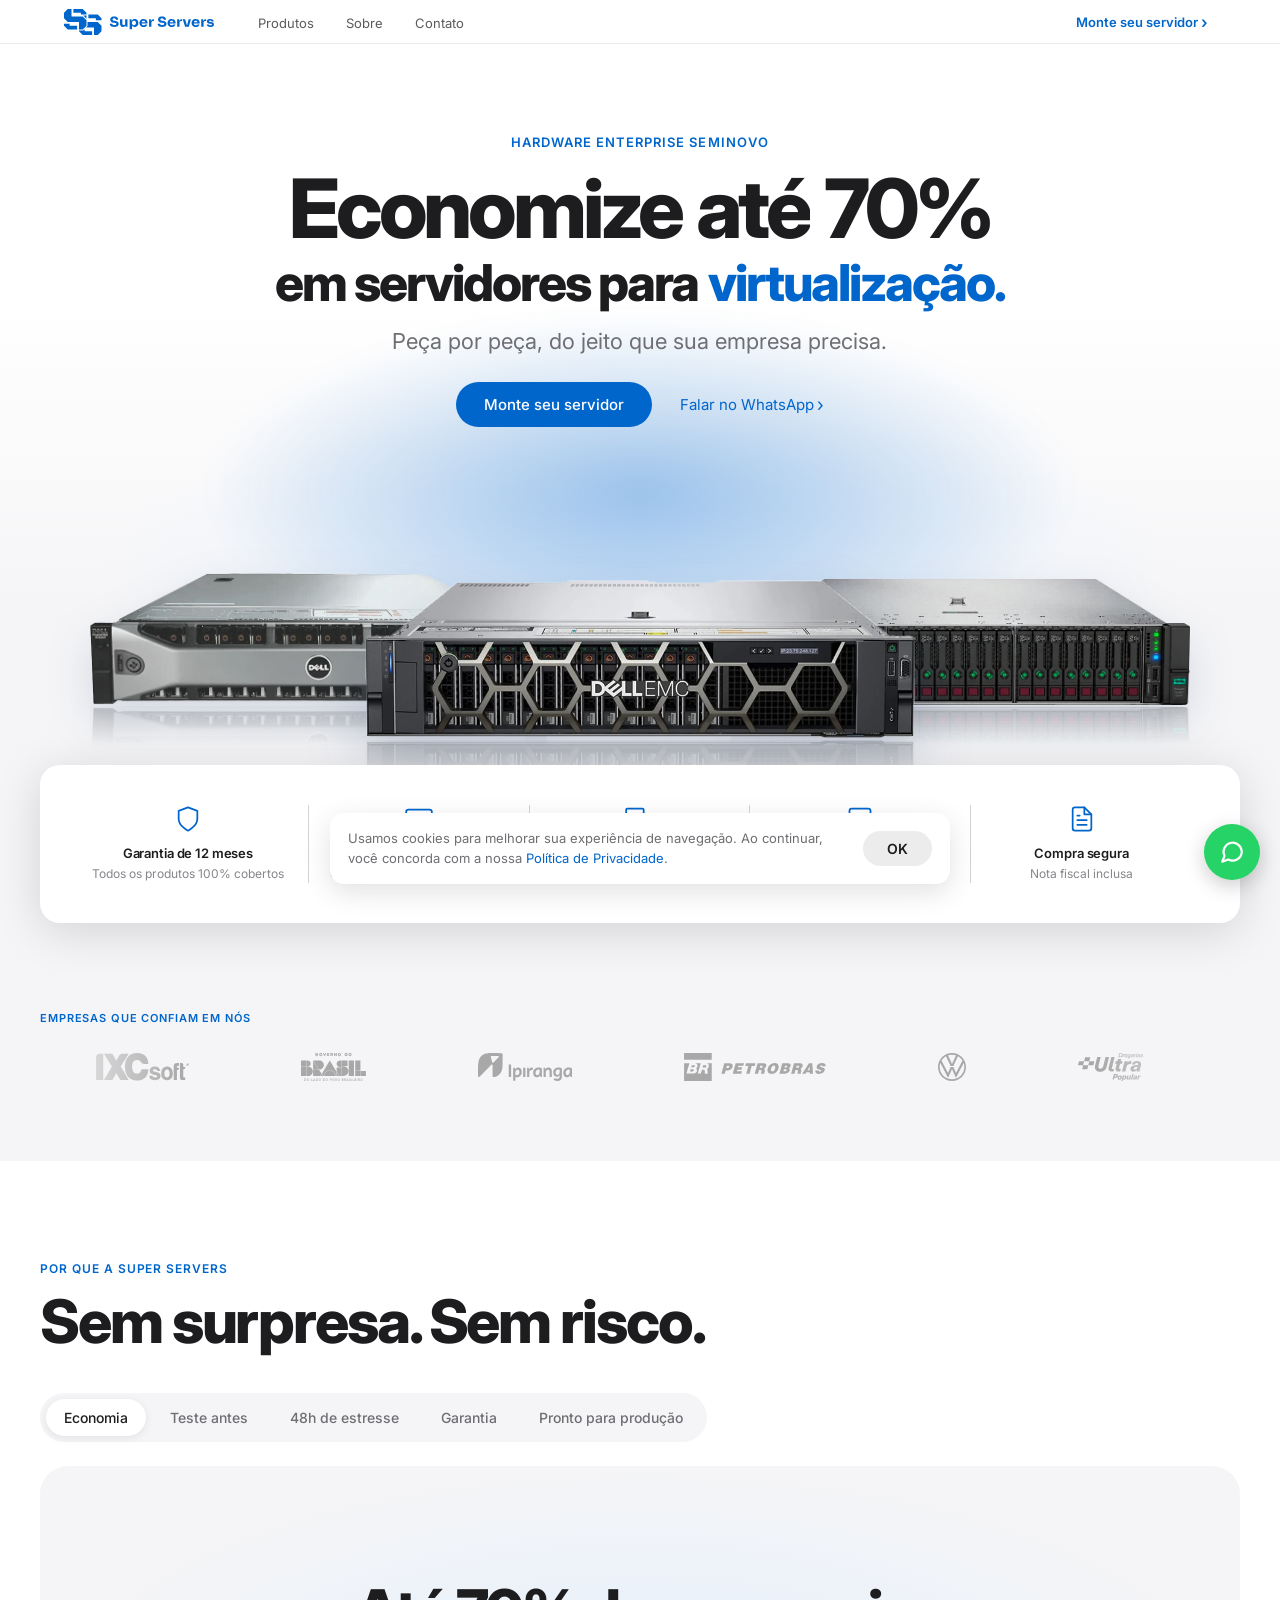
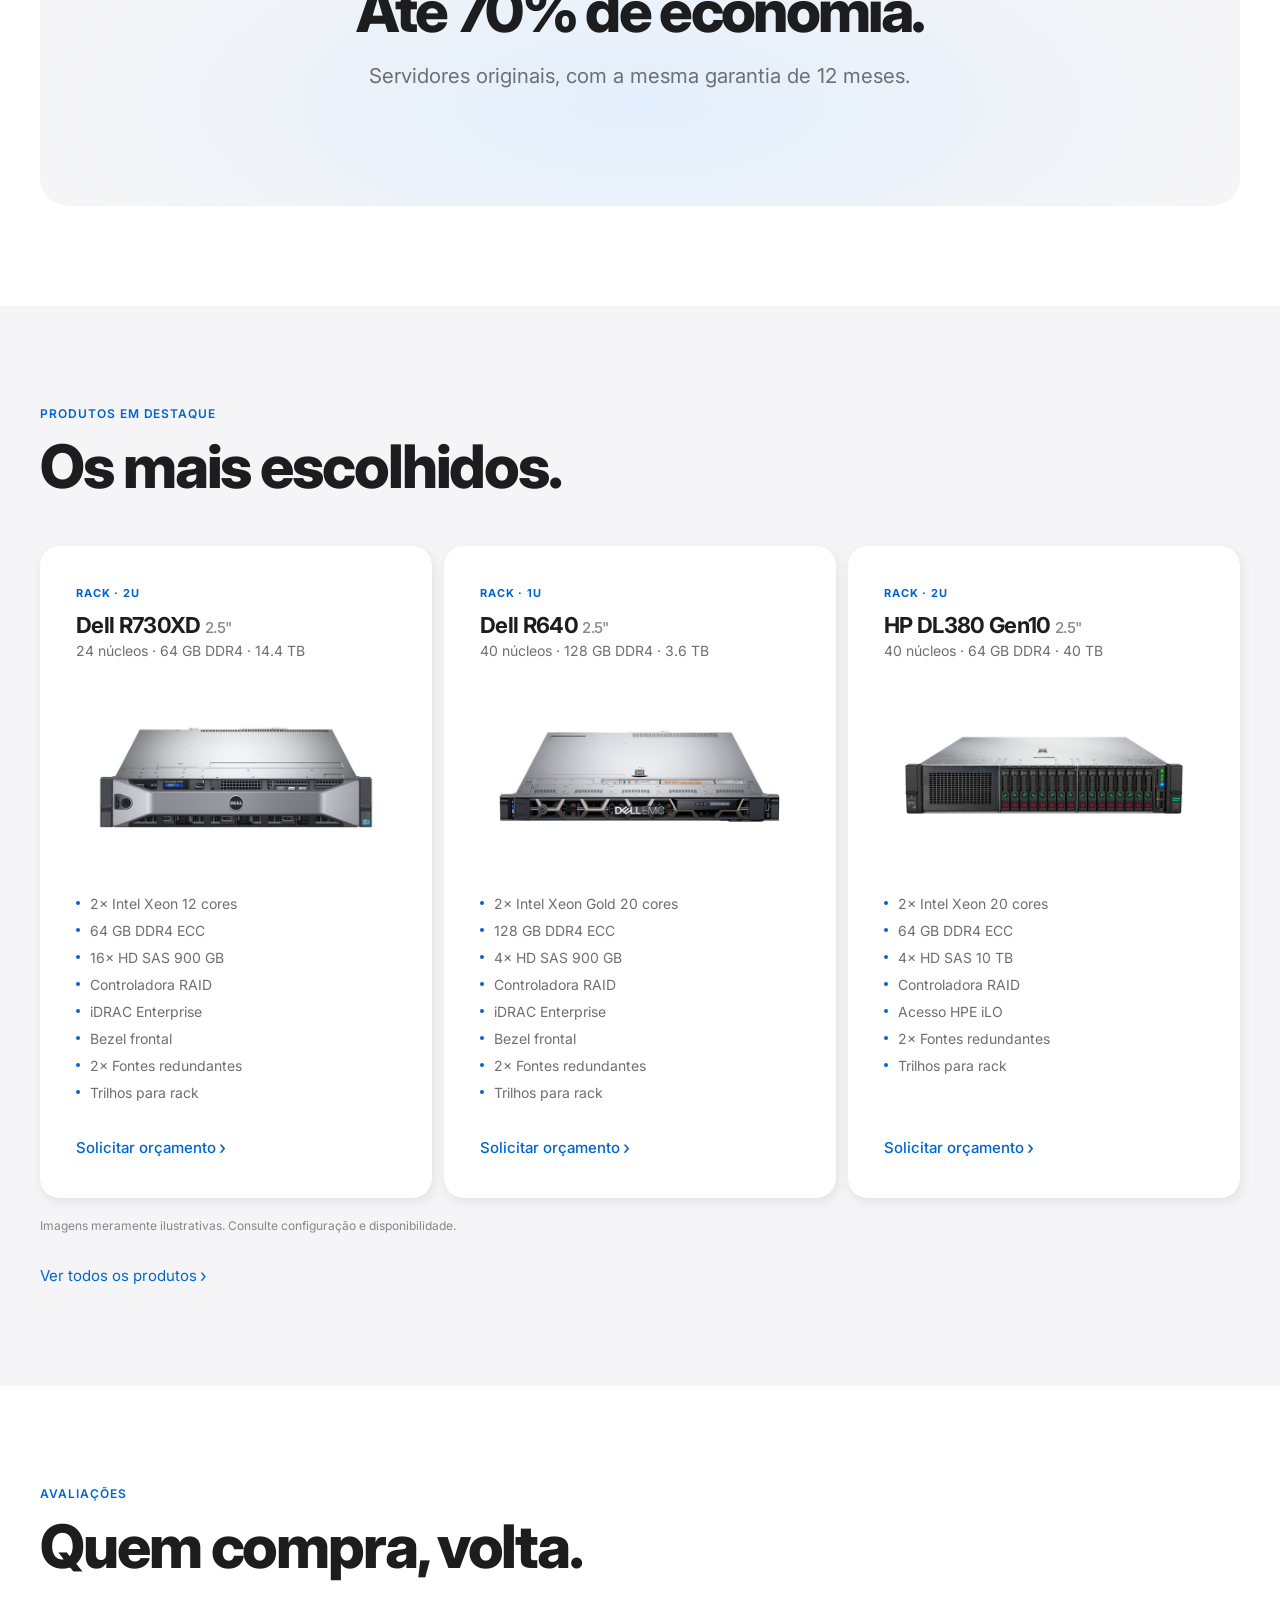
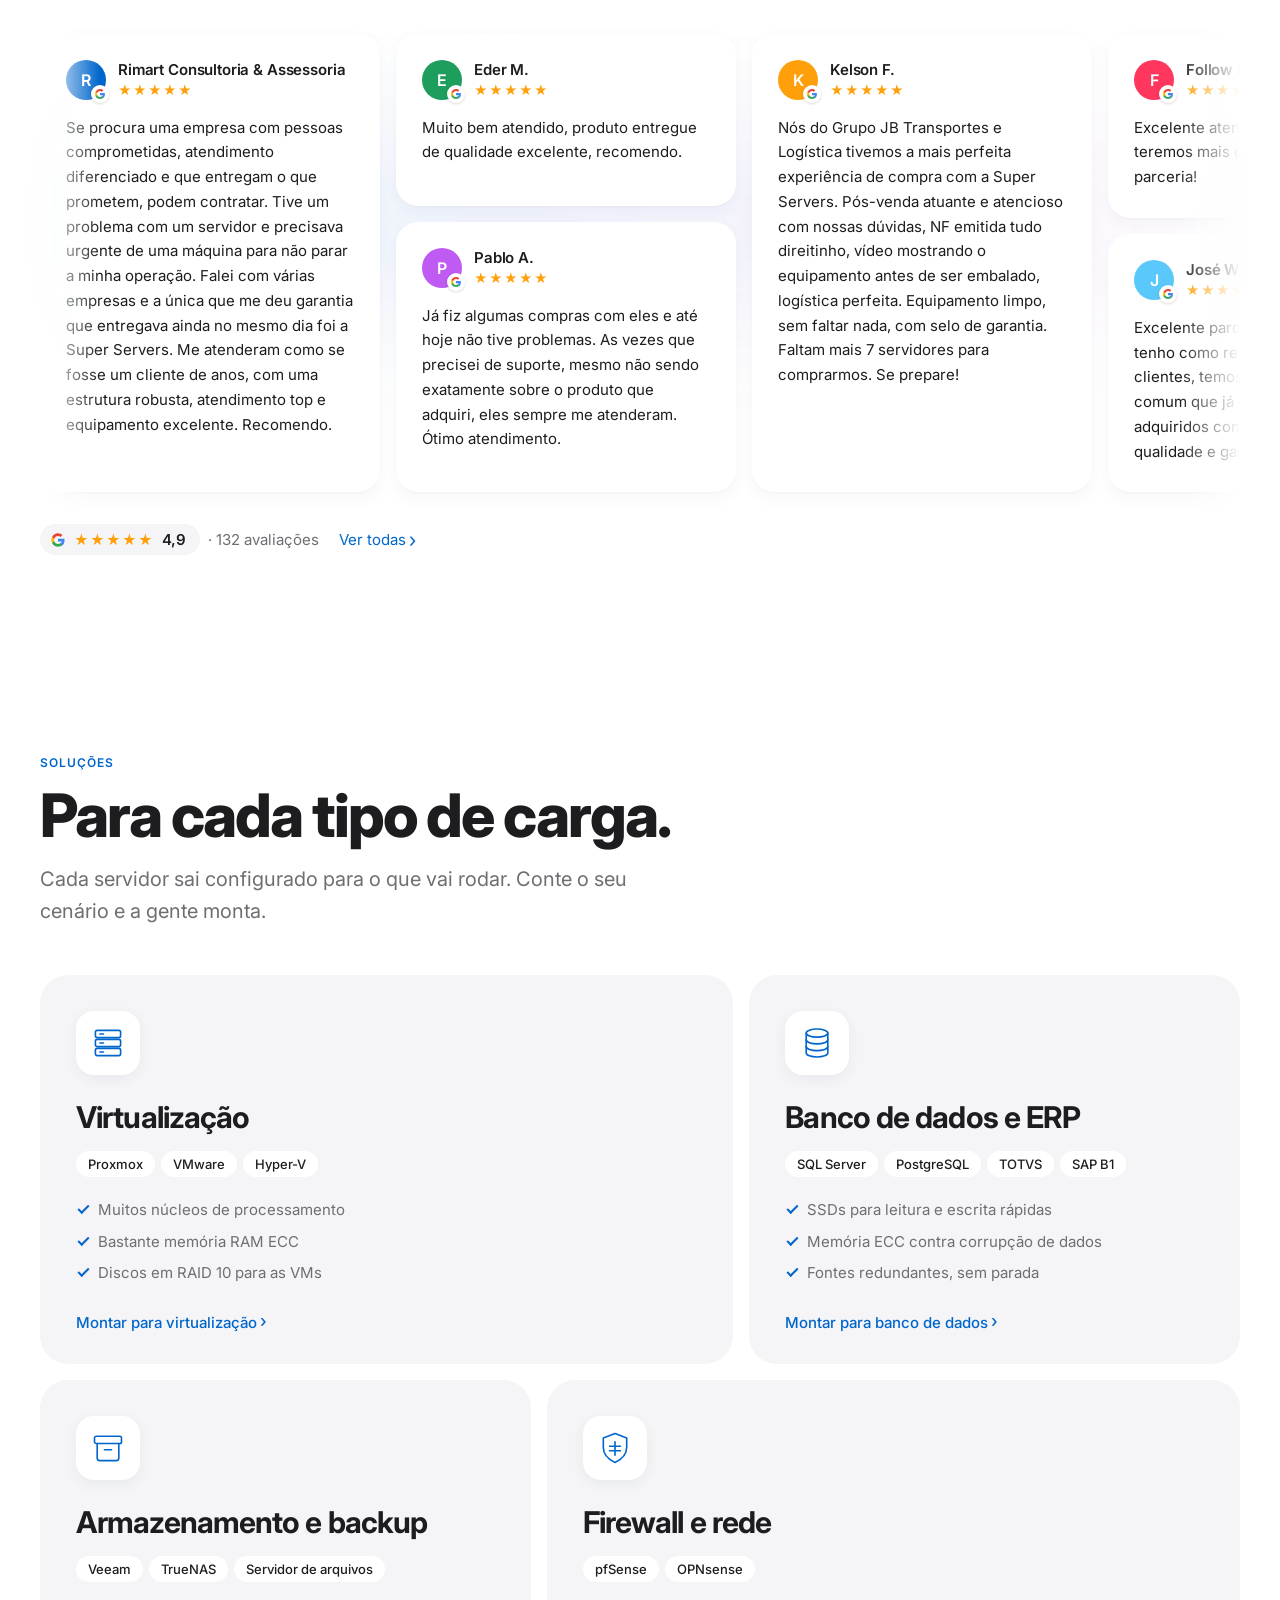
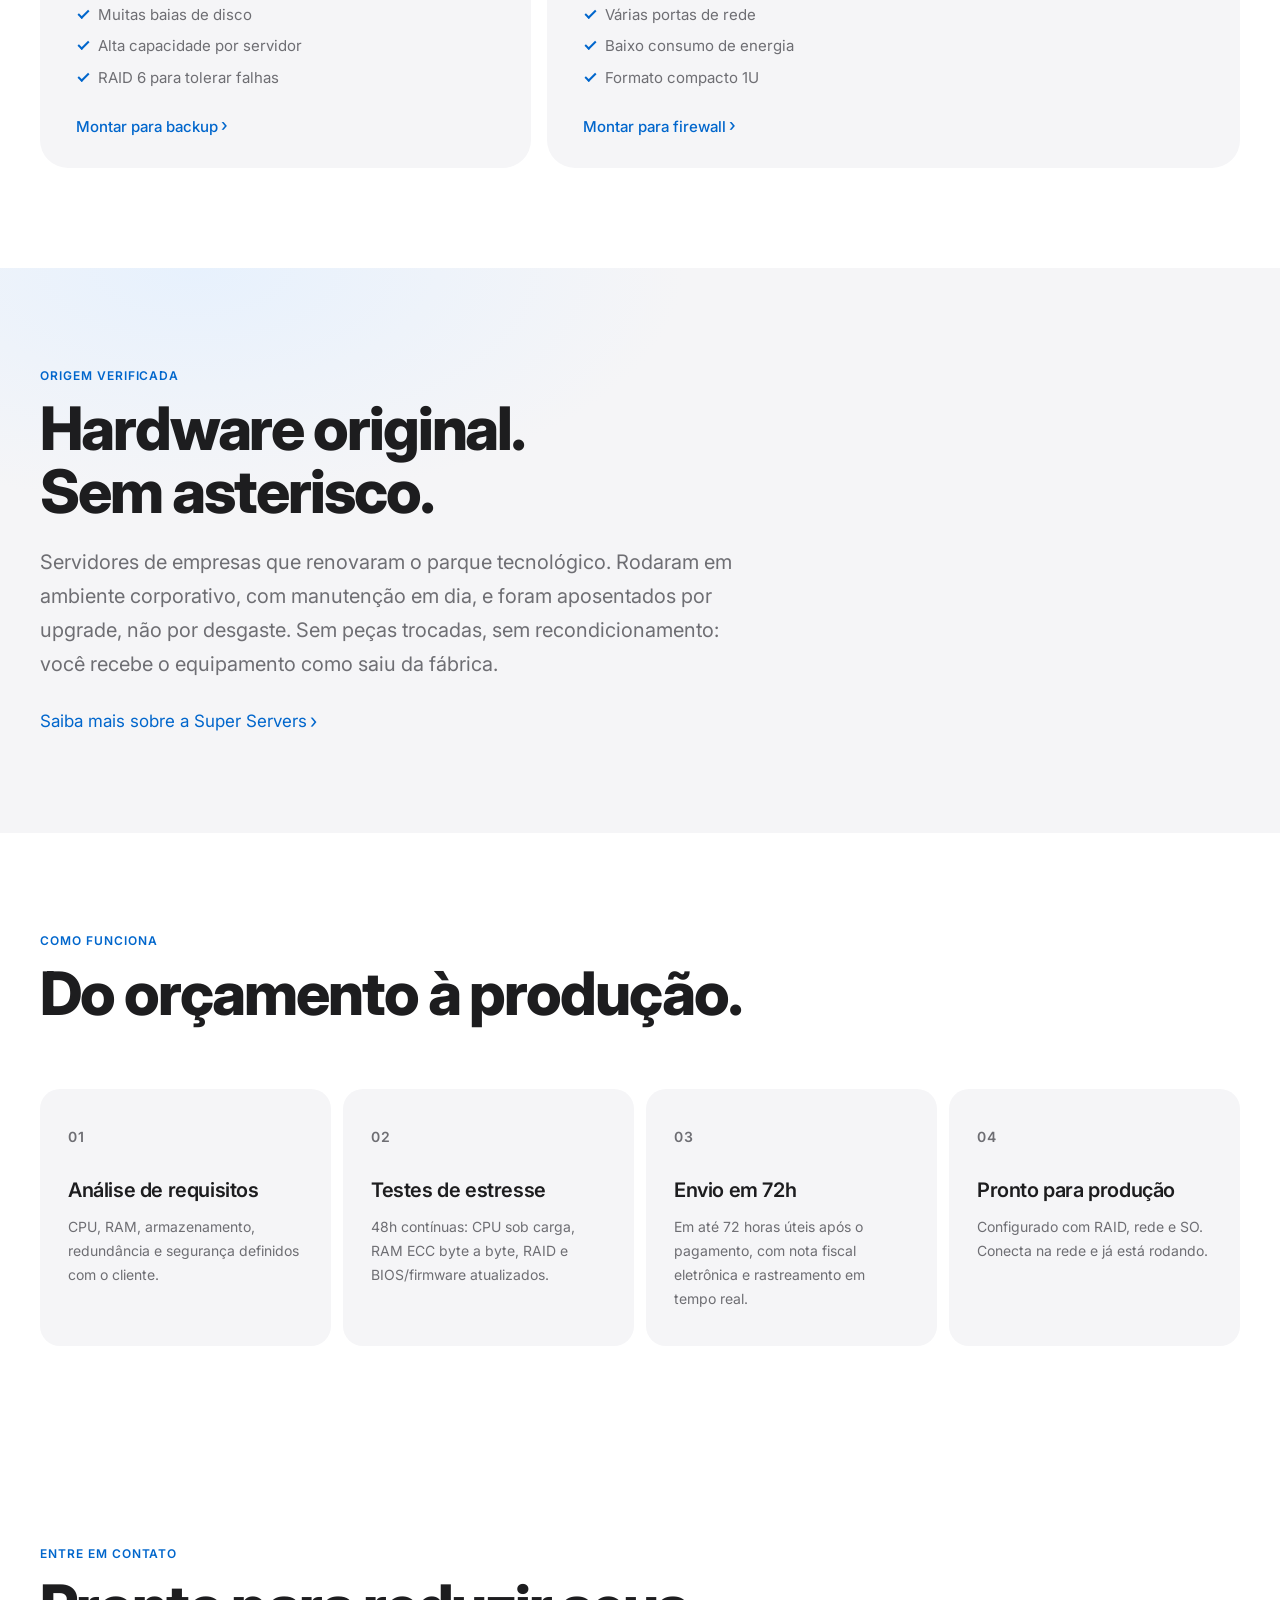
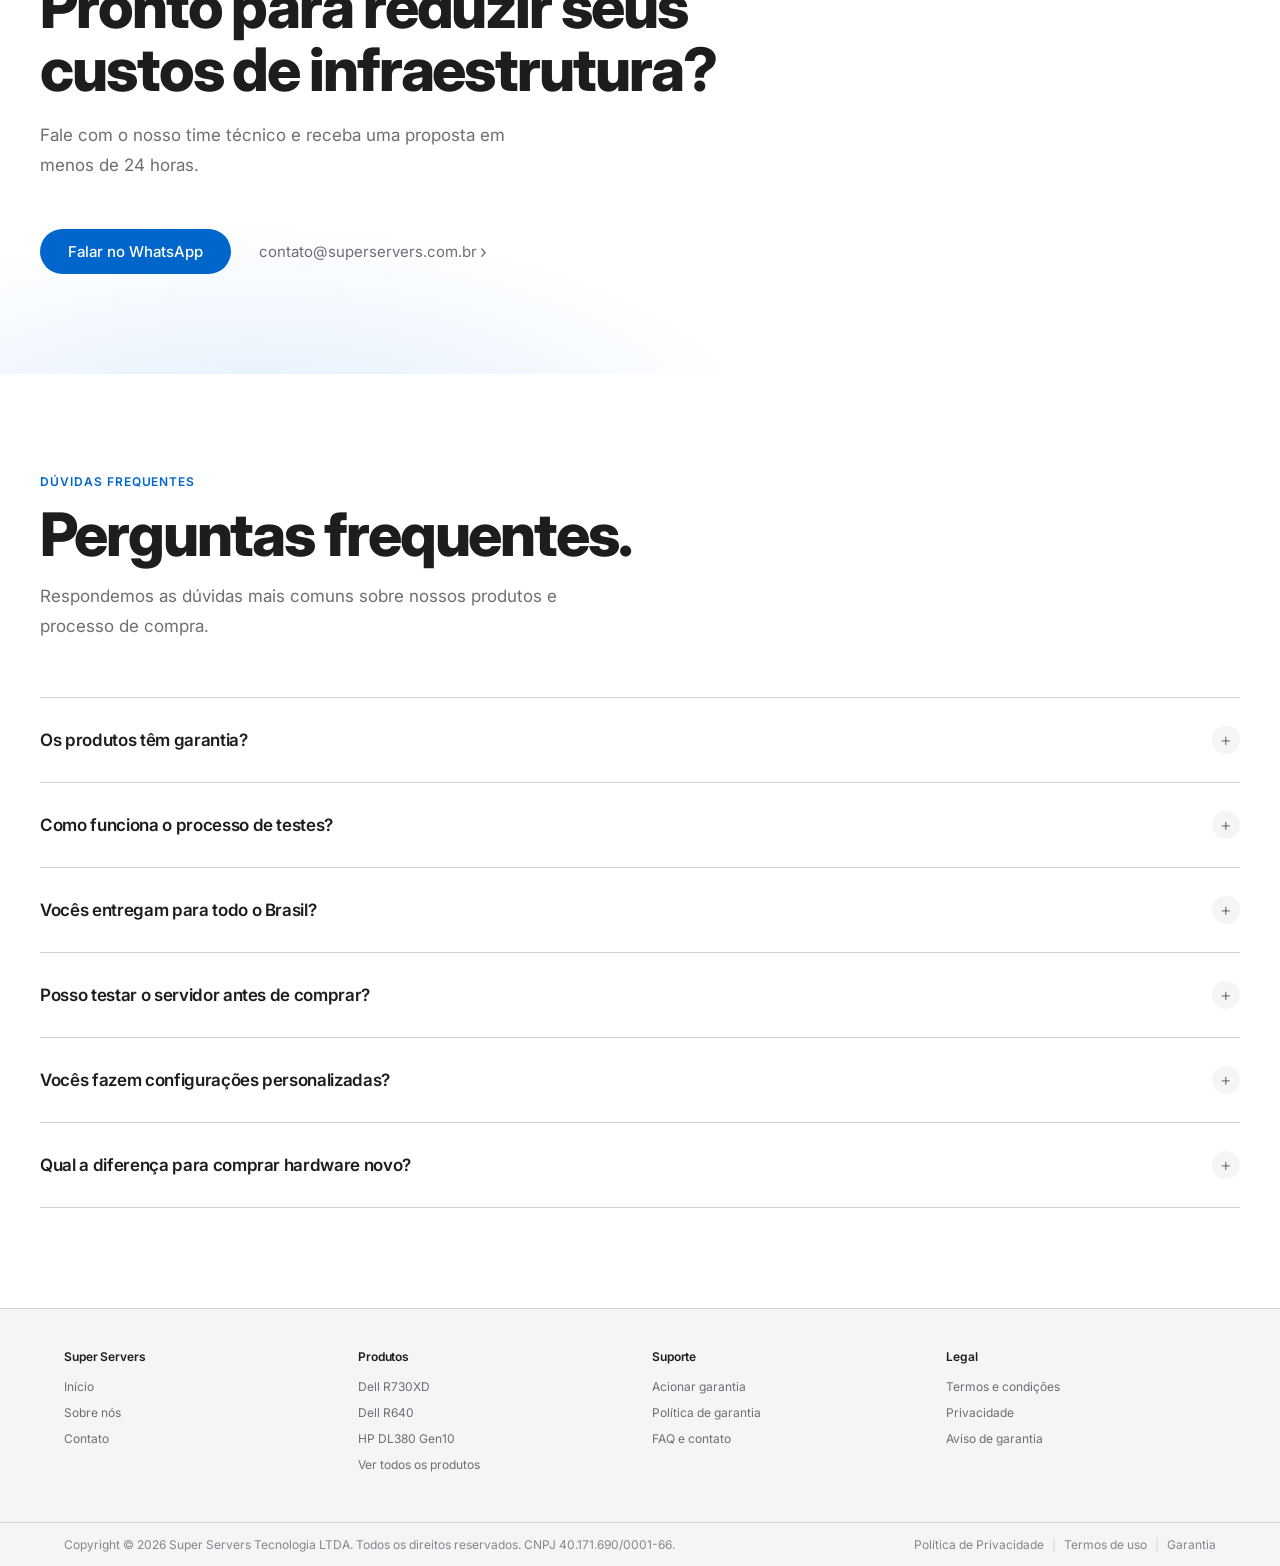
==== commit a080ec26: "fix(home): link Ver todas das avaliações ficava coberto pela faixa de cards Co-Authored-By: Claude O" ====
--- a/index.html
+++ b/index.html
@@ -938,7 +938,7 @@
     .rv-g { position: absolute; right: -3px; bottom: -3px; width: 18px; height: 18px; border-radius: 50%; background: #fff; display: flex; align-items: center; justify-content: center; box-shadow: 0 1px 3px rgba(0,0,0,.15); }
     .rv-g svg { width: 12px; height: 12px; }
     .rv-card blockquote { margin: 0; font-size: 15px; line-height: 1.65; color: var(--text); }
-    .rv-foot { display: flex; align-items: center; flex-wrap: wrap; gap: 8px; font-size: 15px; color: var(--muted); }
+    .rv-foot { position: relative; z-index: 1; display: flex; align-items: center; flex-wrap: wrap; gap: 8px; font-size: 15px; color: var(--muted); }
     .rv-pill { display: inline-flex; align-items: center; gap: 8px; padding: 6px 14px 6px 10px; border-radius: 980px; background: var(--light); }
     .rv-pill-g svg { width: 16px; height: 16px; display: block; }
     .rv-foot strong { color: var(--text); font-weight: 600; }
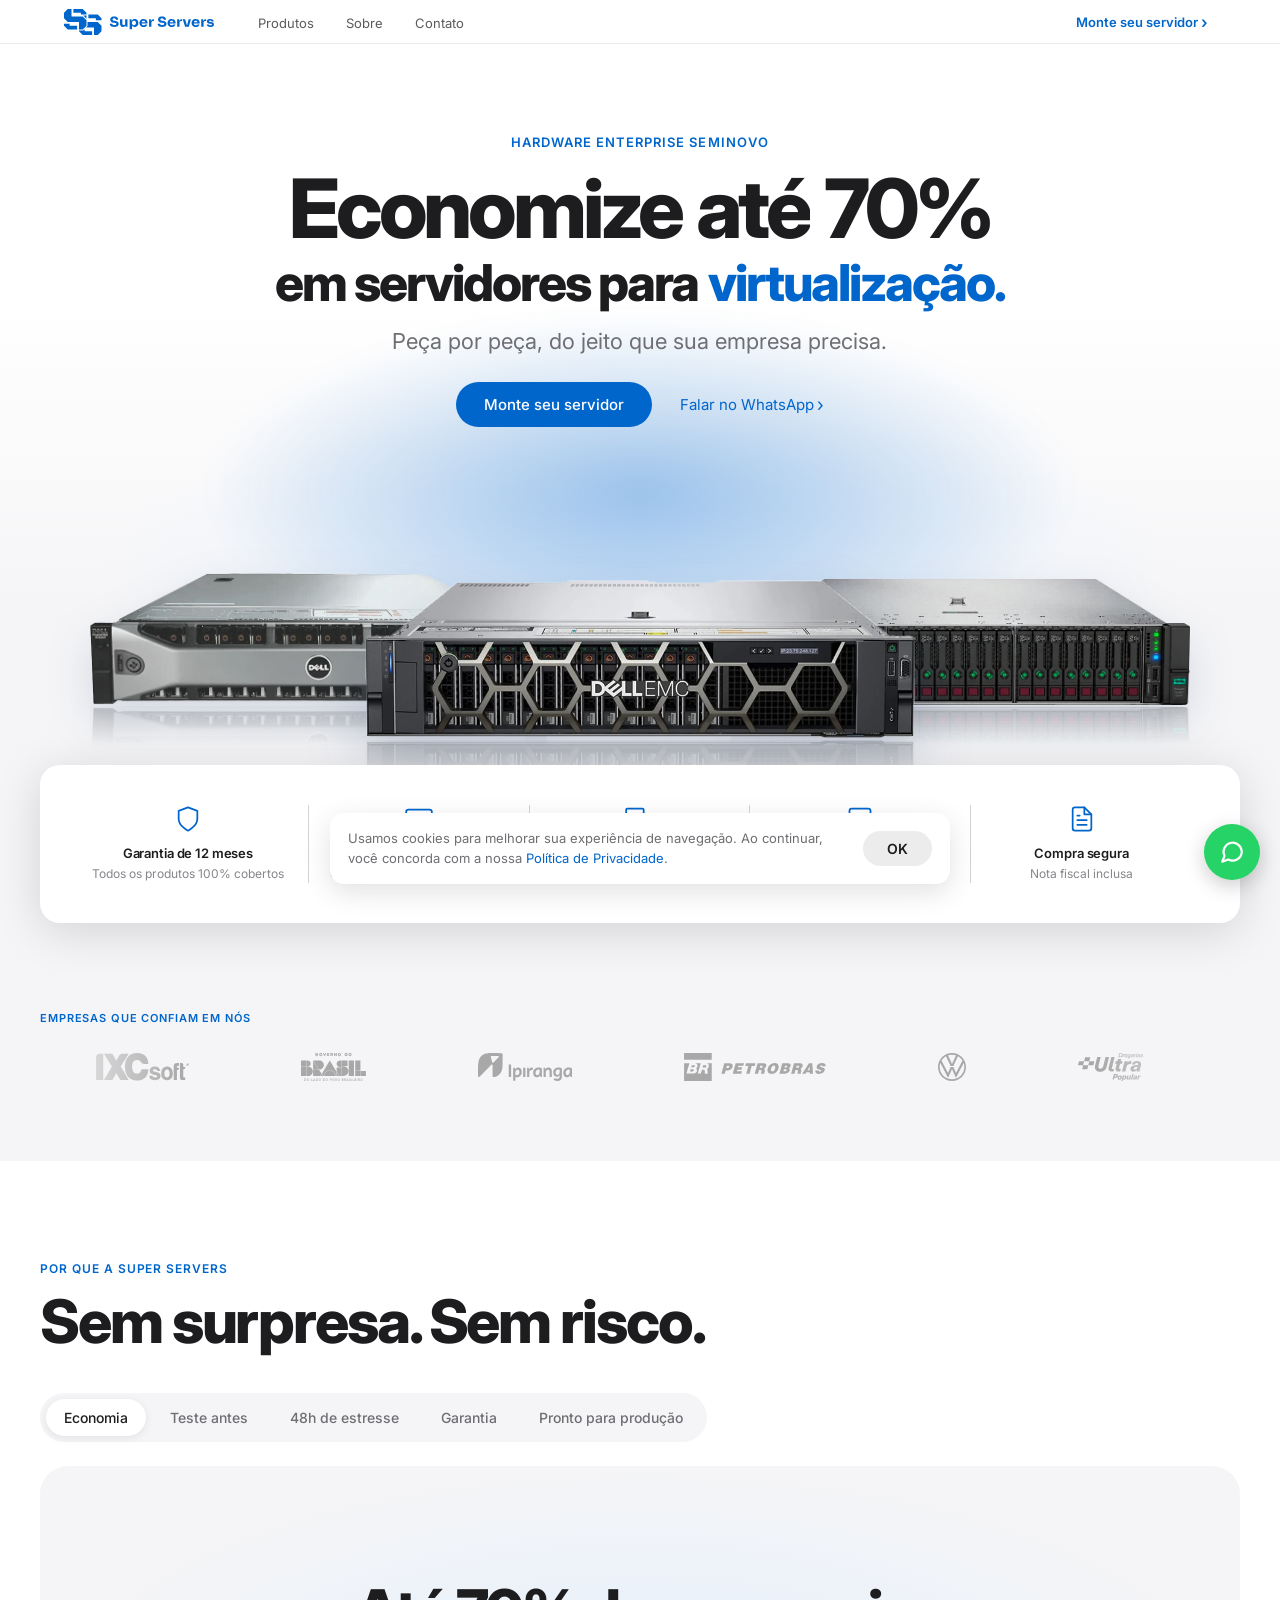
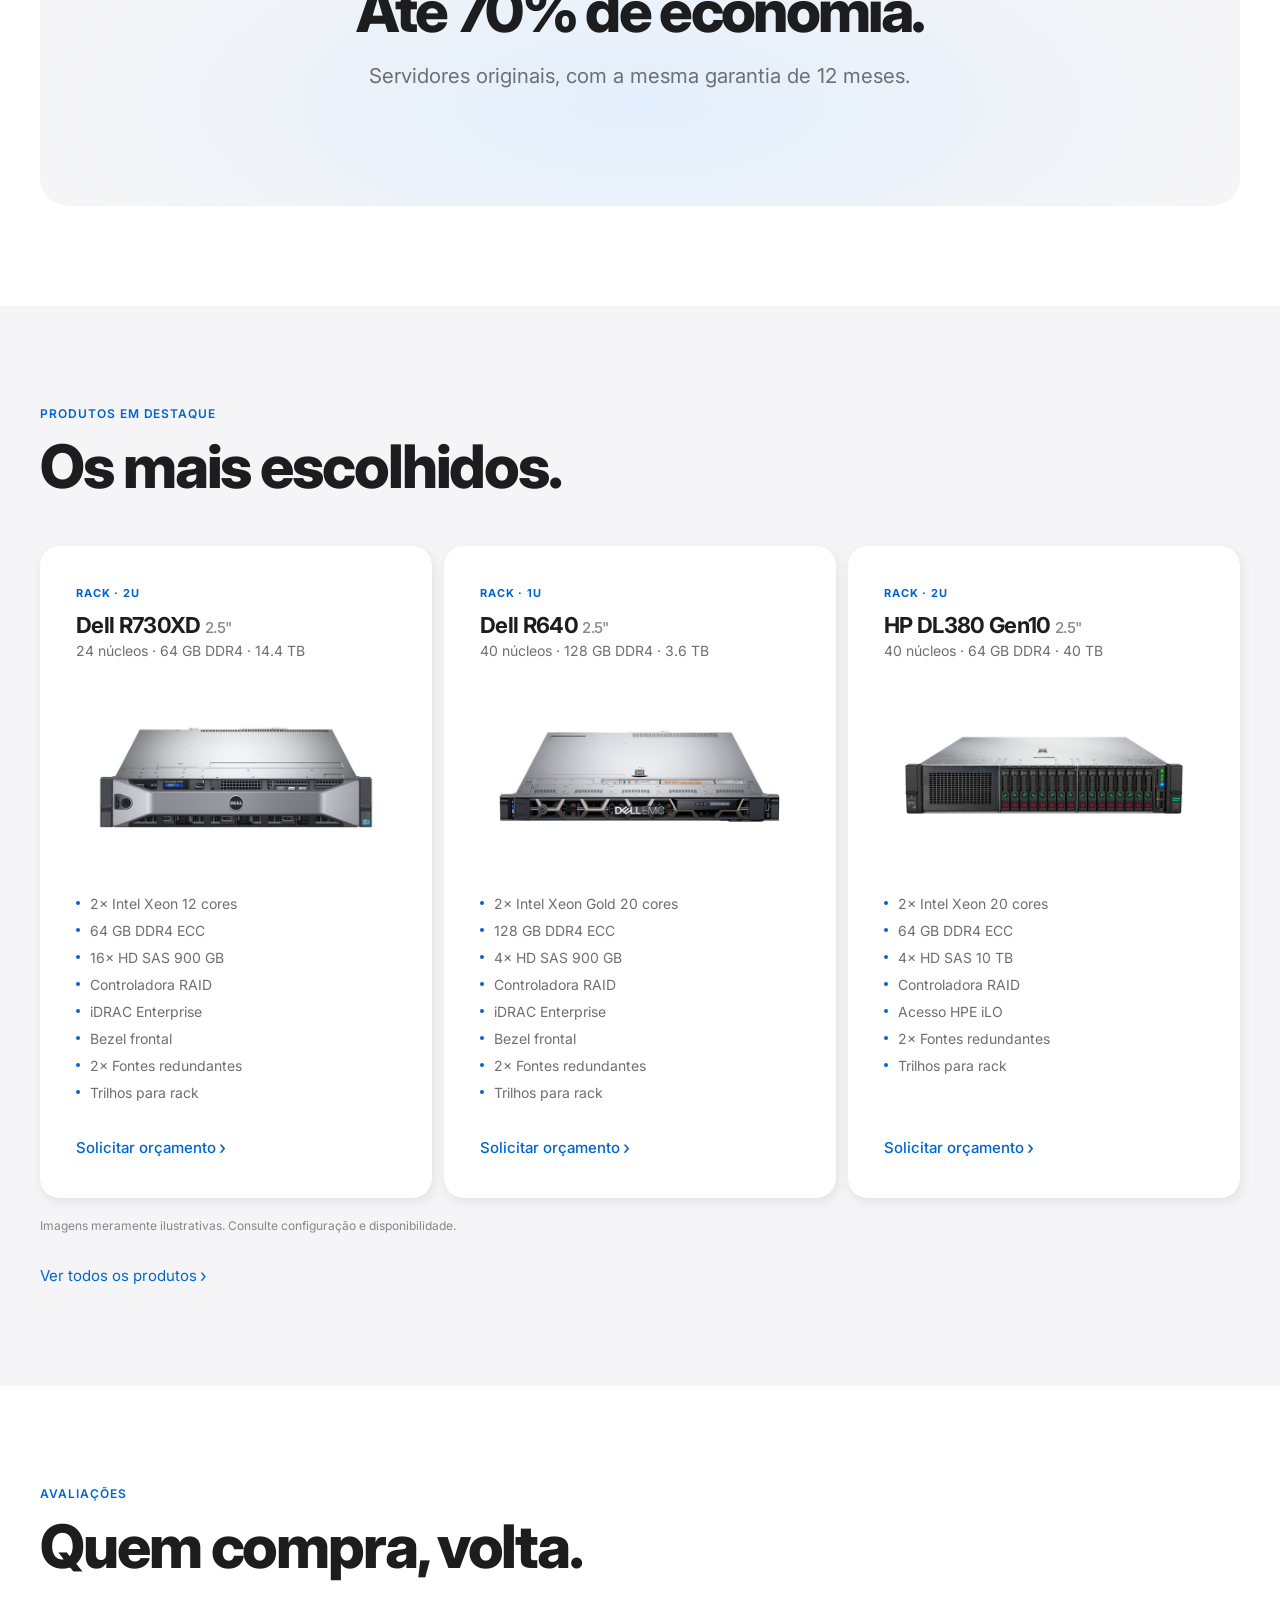
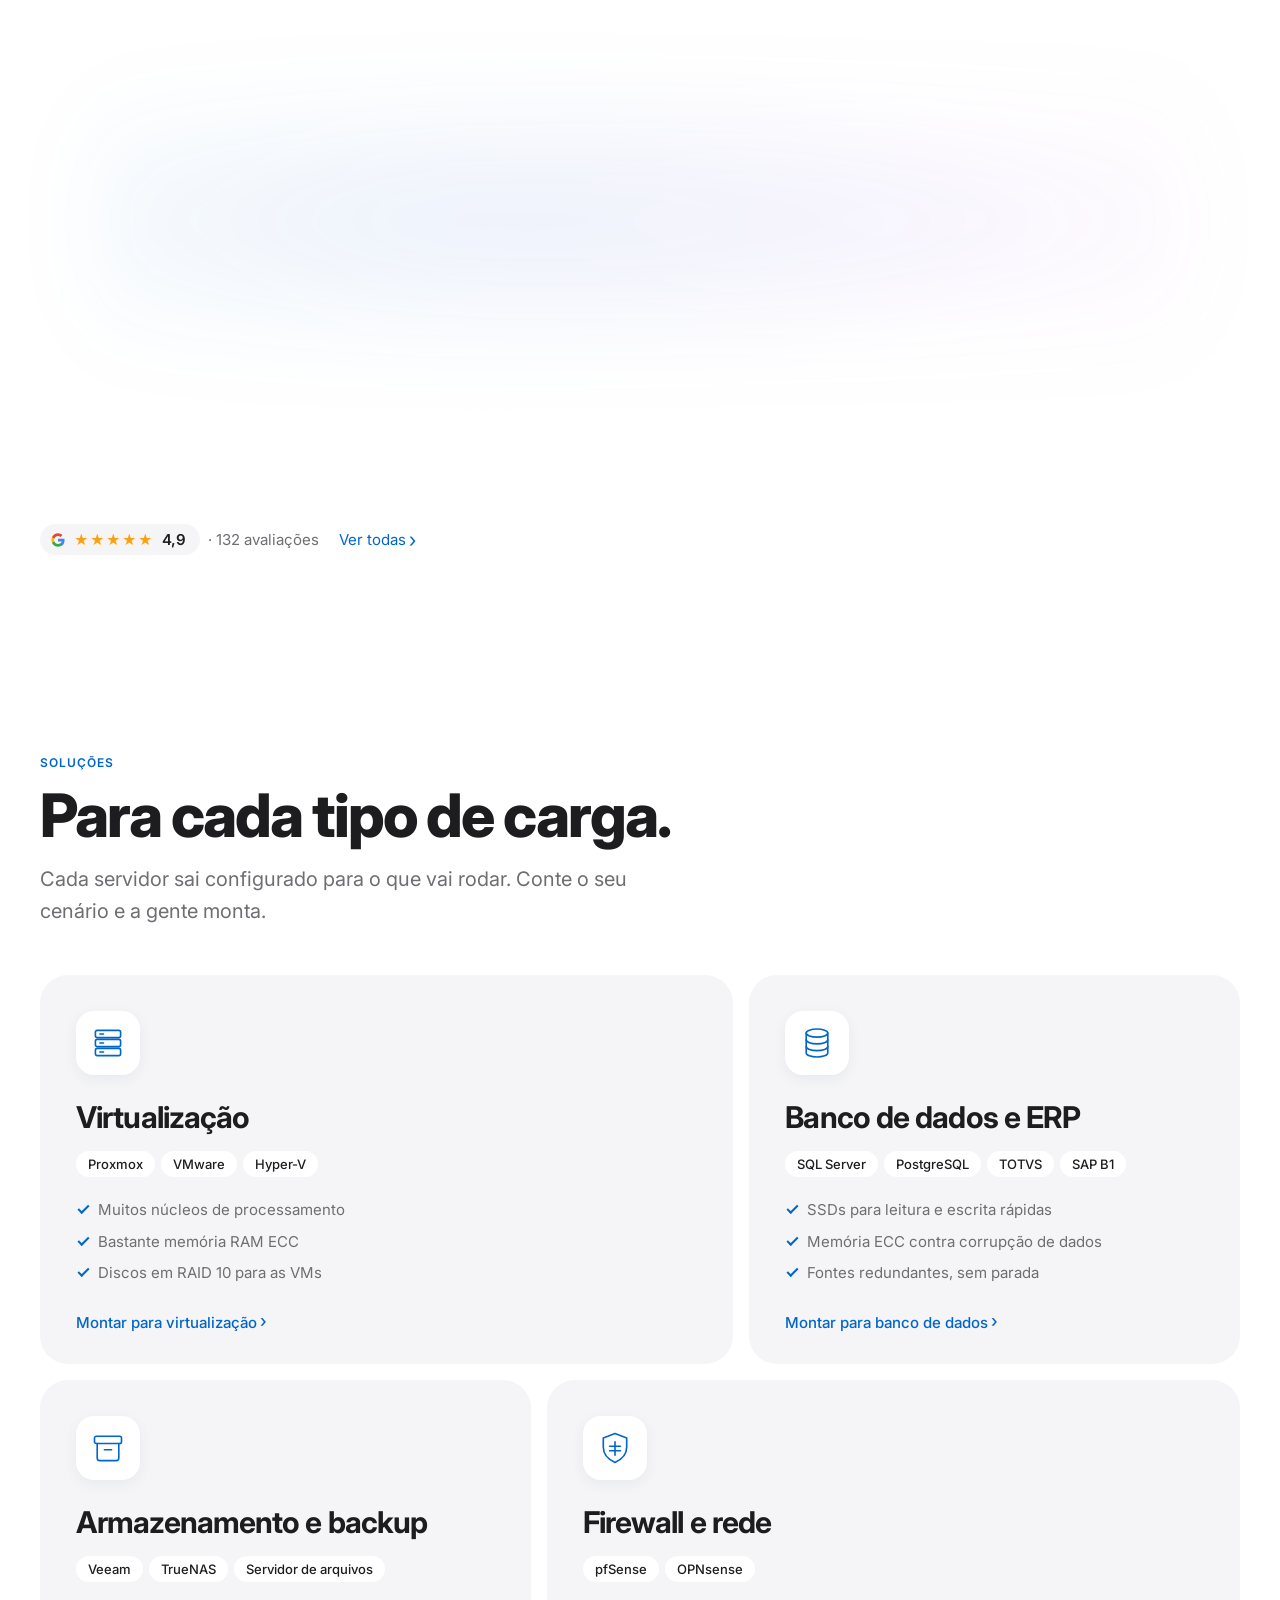
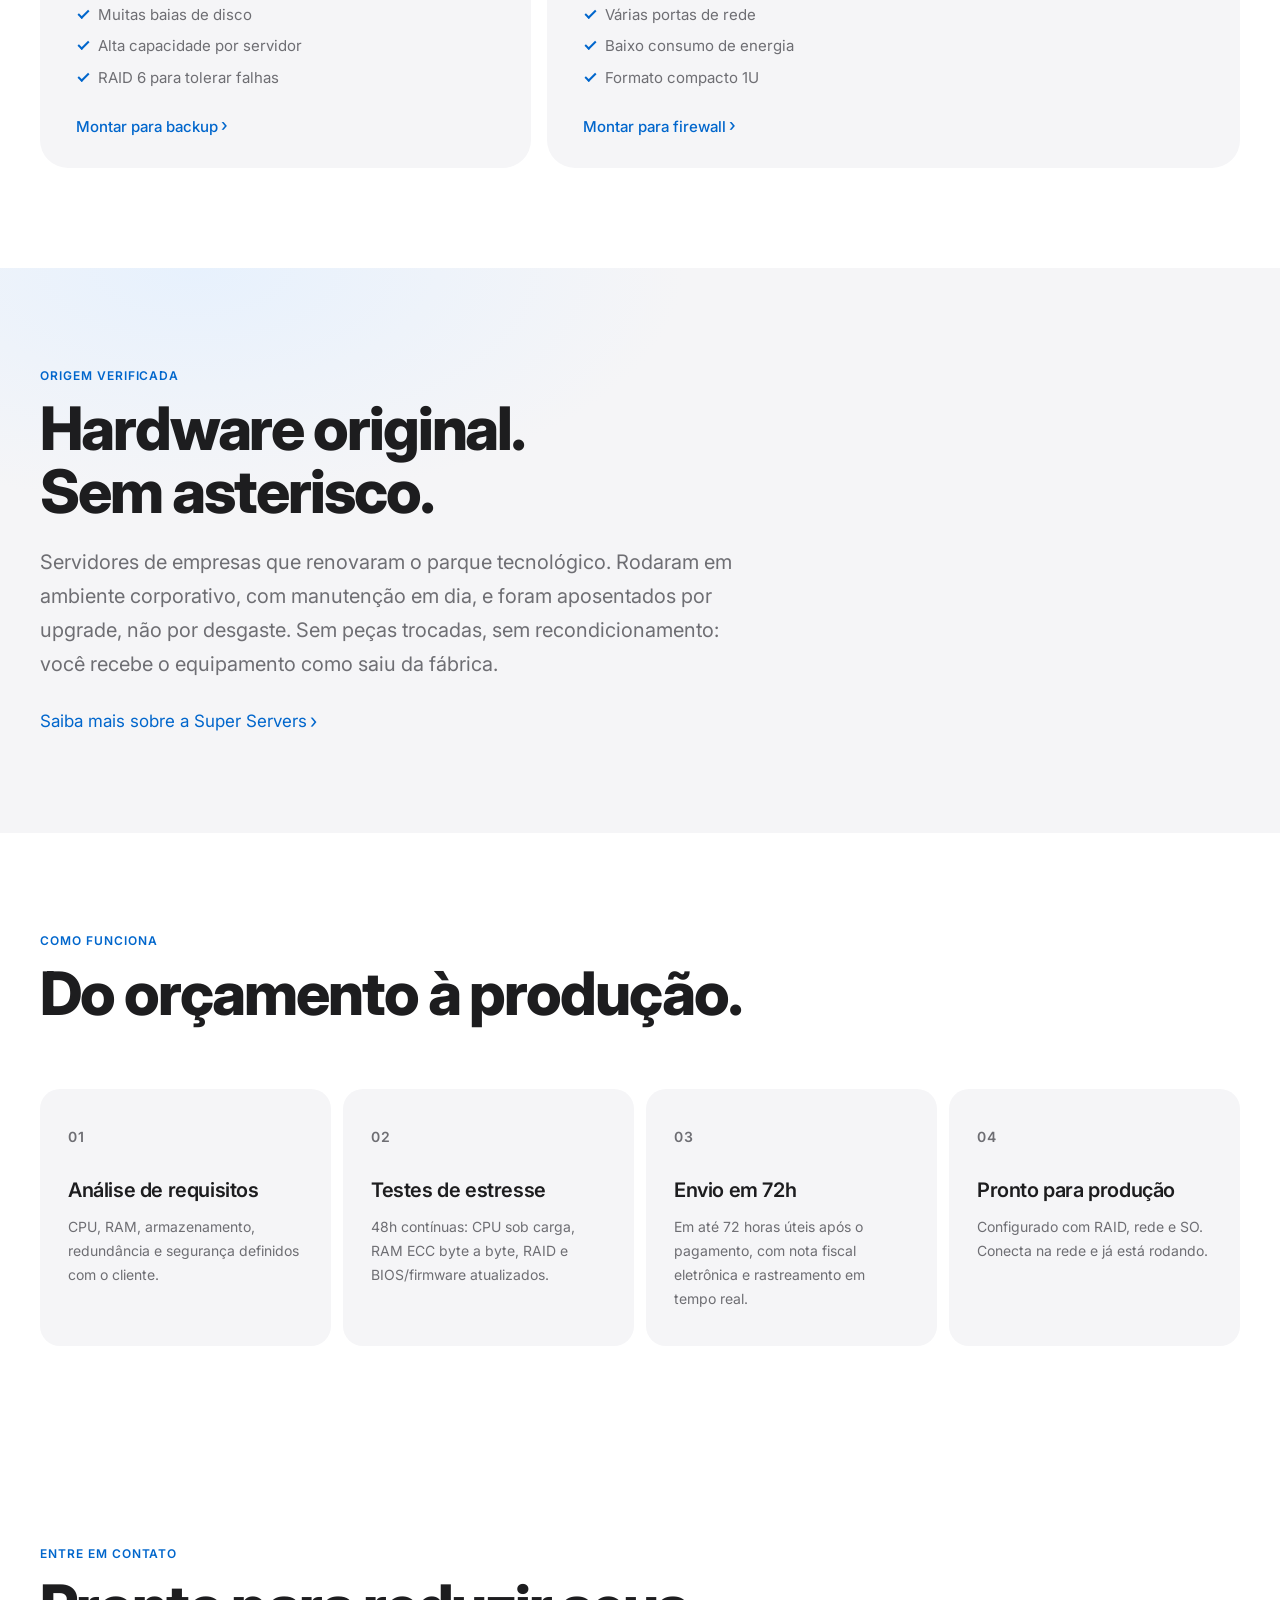
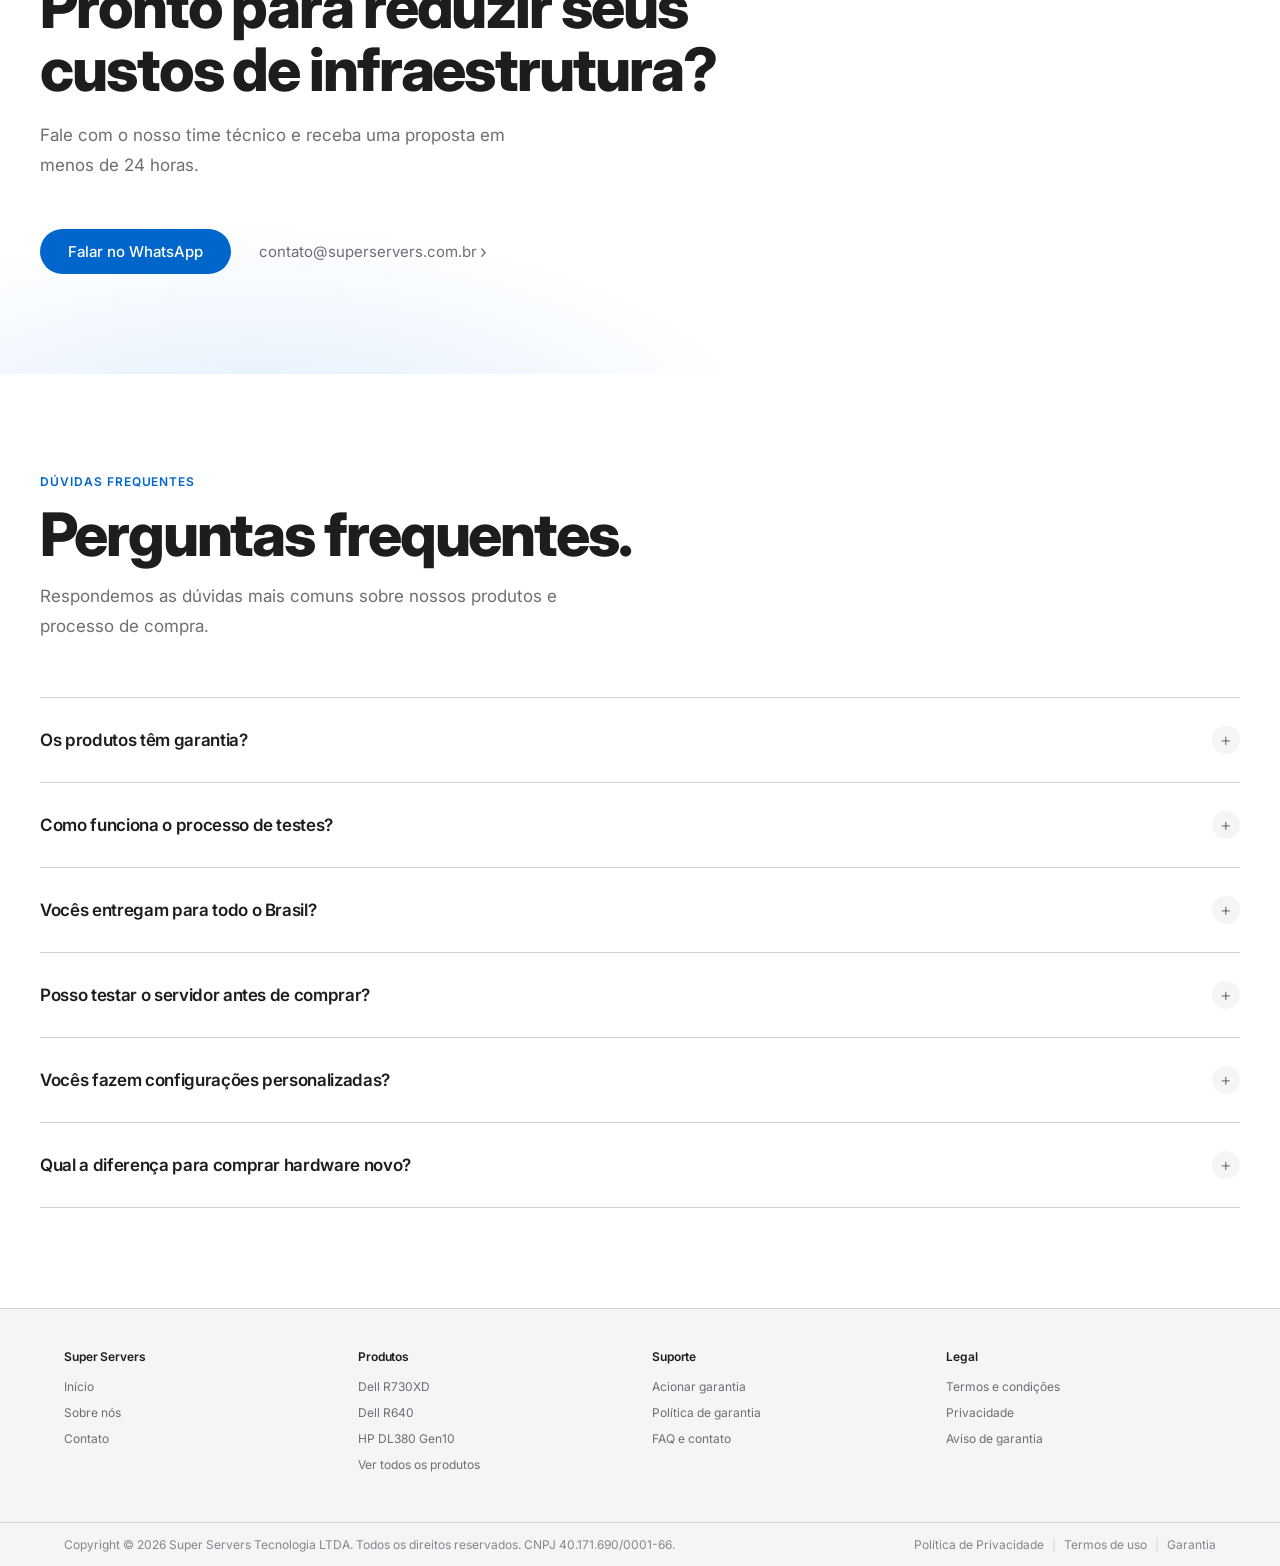
==== commit c7170208: "style: foto do servidor cresce 3% no hover do card Co-Authored-By: Claude Opus 5.5 <noreply@anthropi" ====
--- a/index.html
+++ b/index.html
@@ -980,6 +980,10 @@
     .cg-tile:hover .cg-link { gap: 6px; }
     @media (max-width: 900px) { .cg-t1, .cg-t2, .cg-t3, .cg-t4 { grid-column: span 12; } }
     @media (max-width: 600px) { .cg-tile { padding: 28px 24px 26px; border-radius: 24px; } }
+    /* Foto do servidor cresce 3% no hover do card */
+    .product-foto { overflow: hidden; }
+    .product-foto img { transition: transform .6s cubic-bezier(.2,.7,.2,1); }
+    @media (hover: hover) { .product-card:hover .product-foto img { transform: scale(1.03); } }
   </style>
 </head>
 <body>
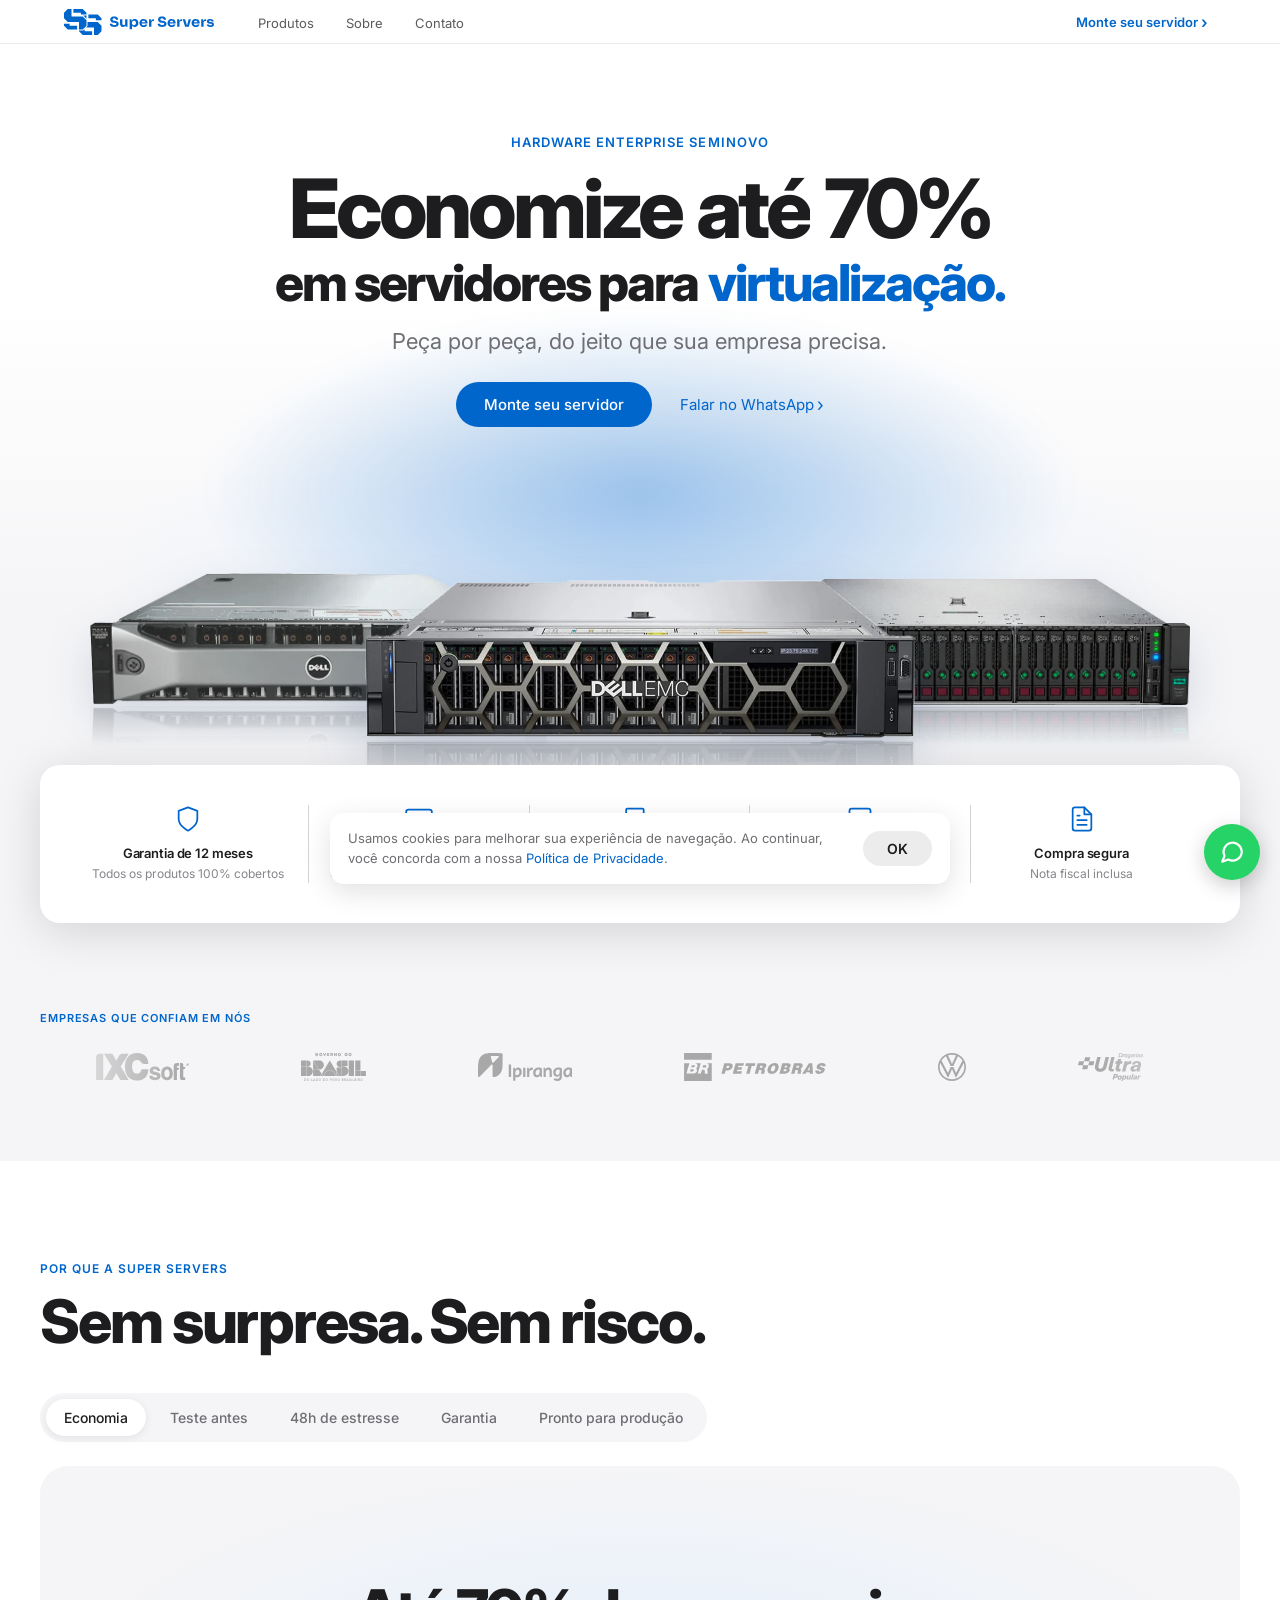
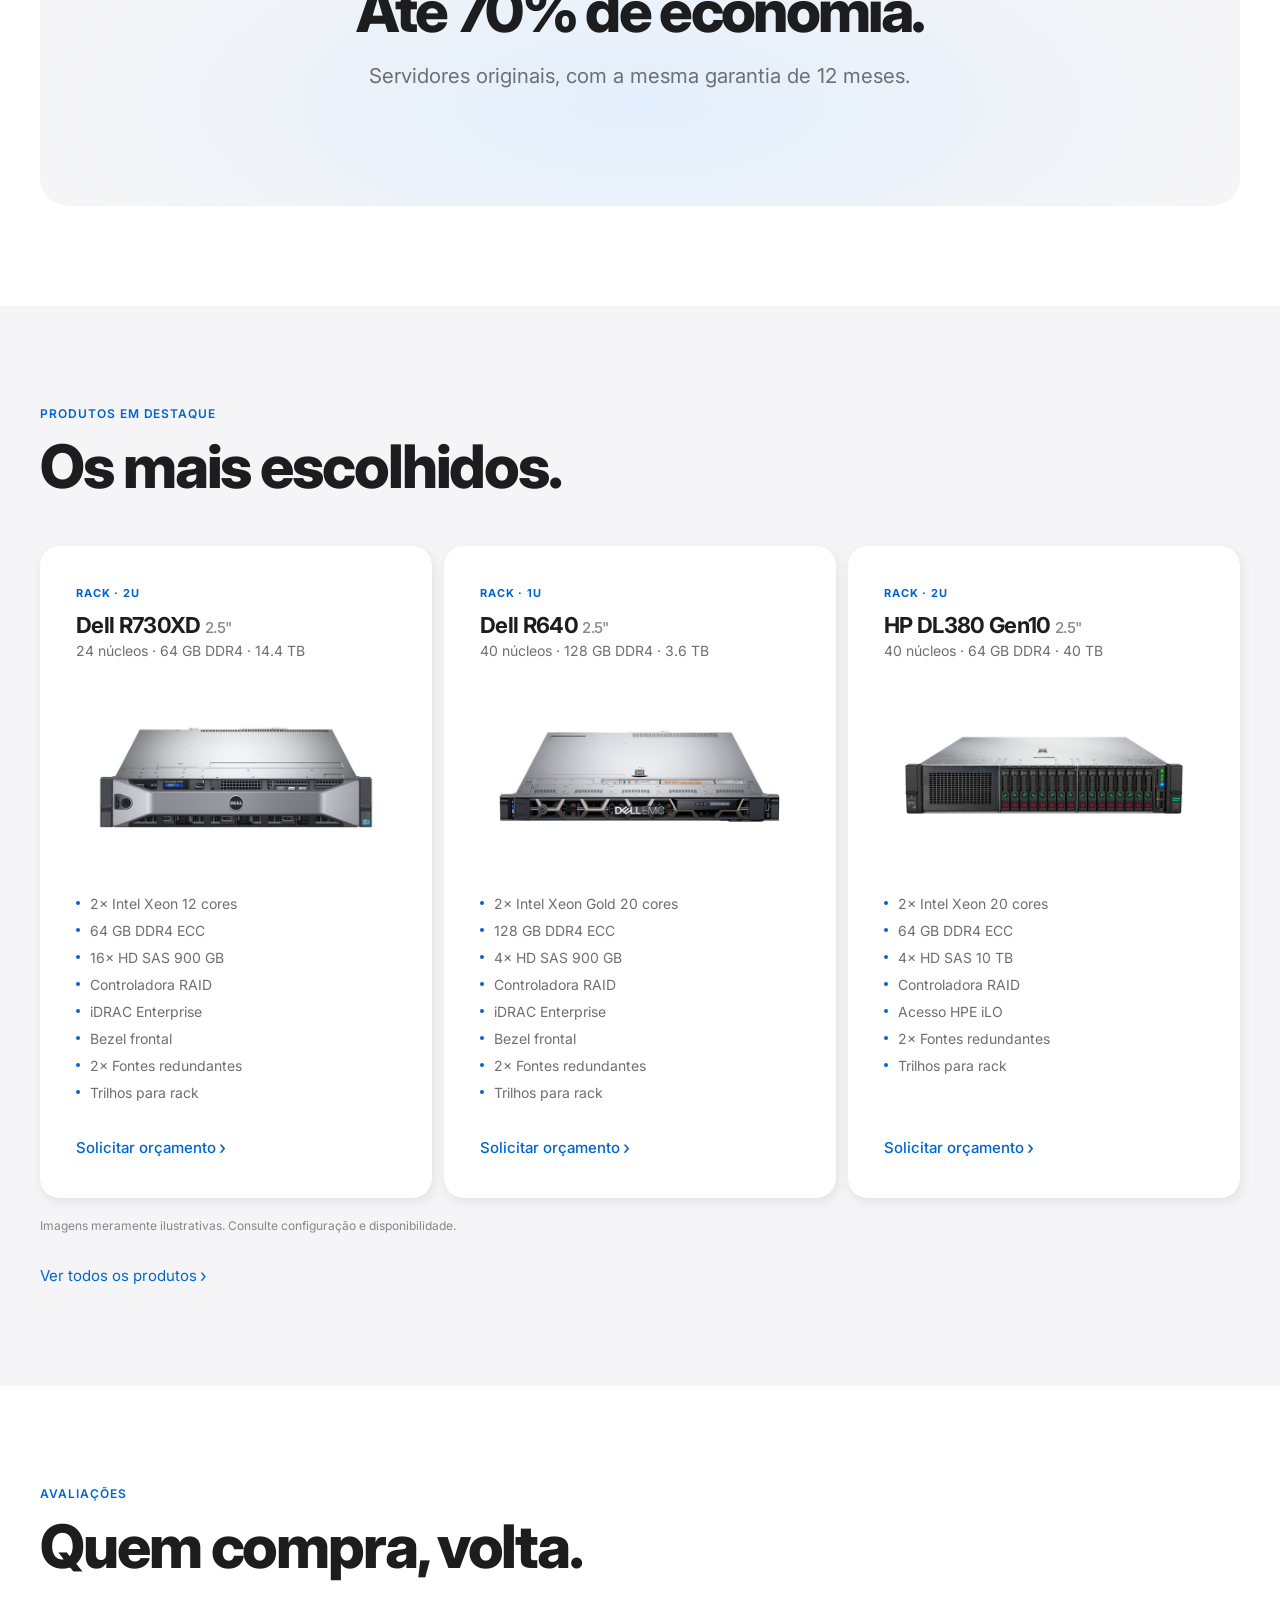
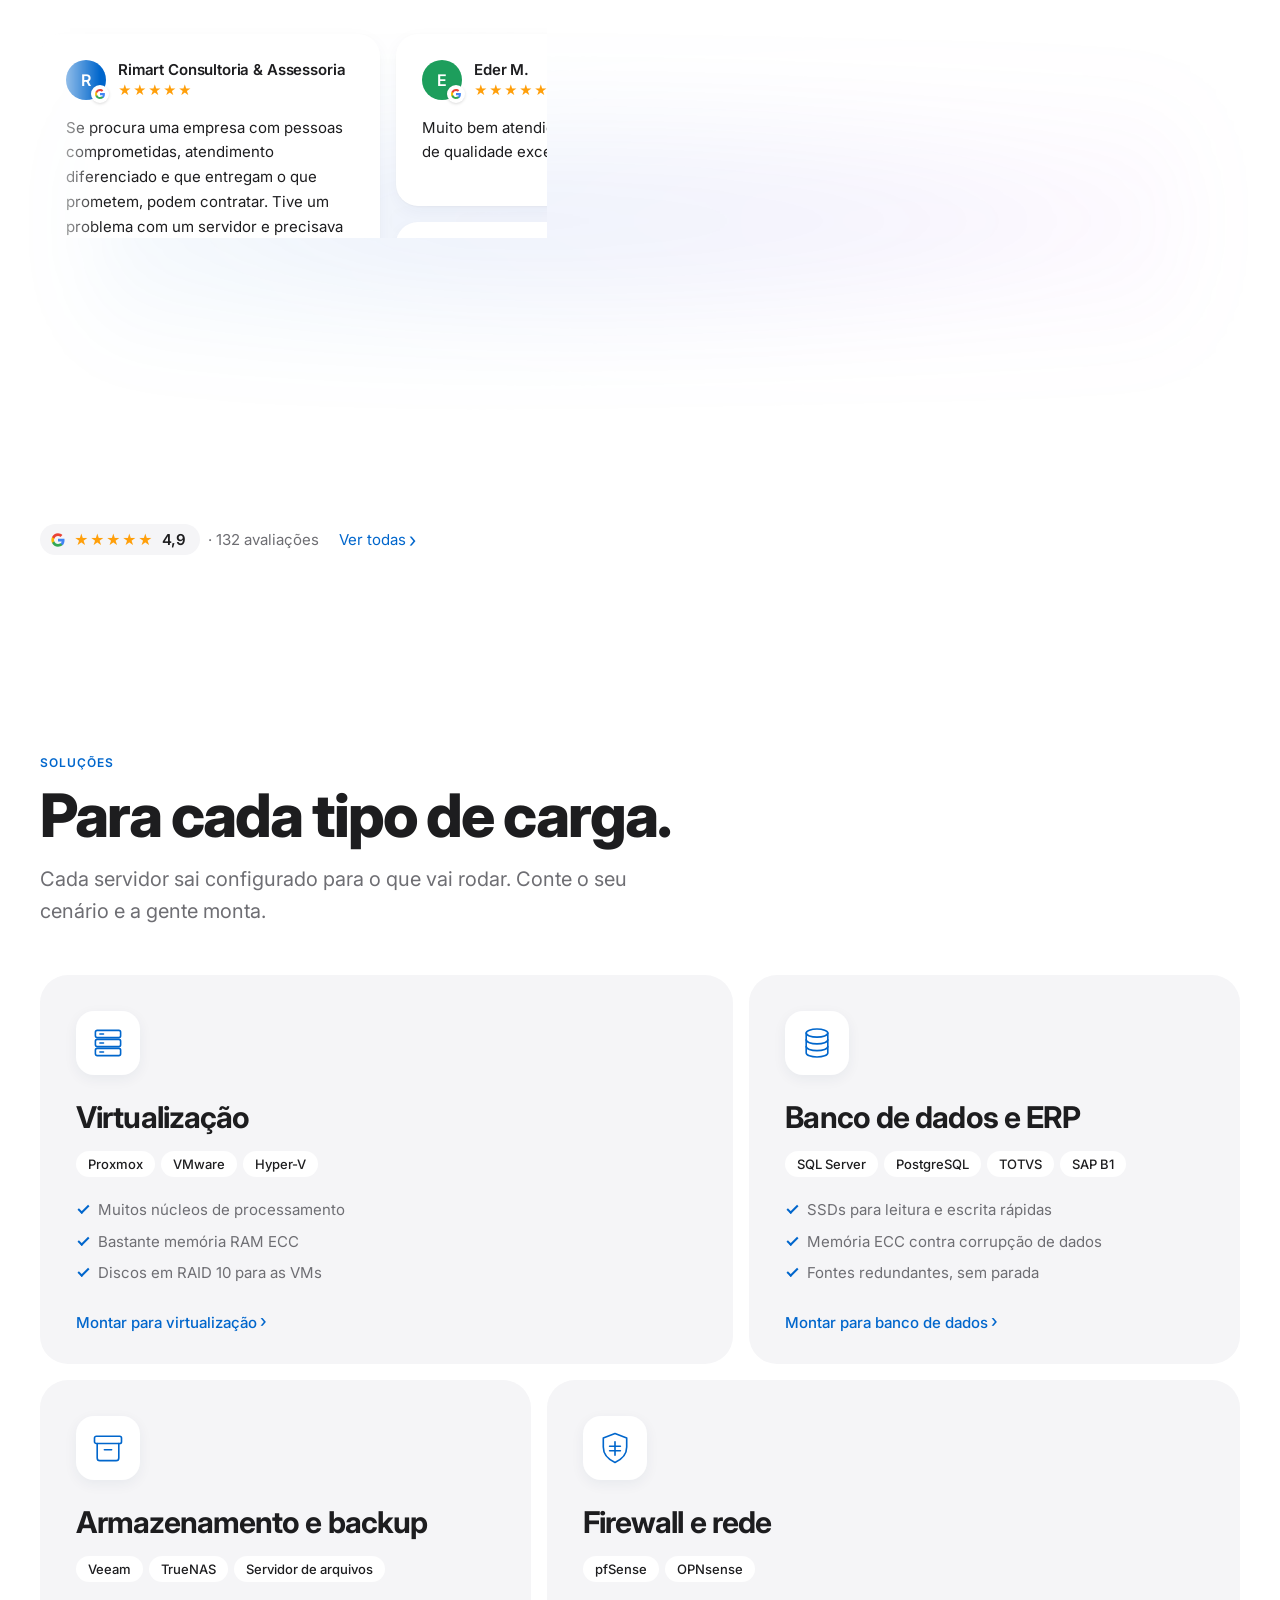
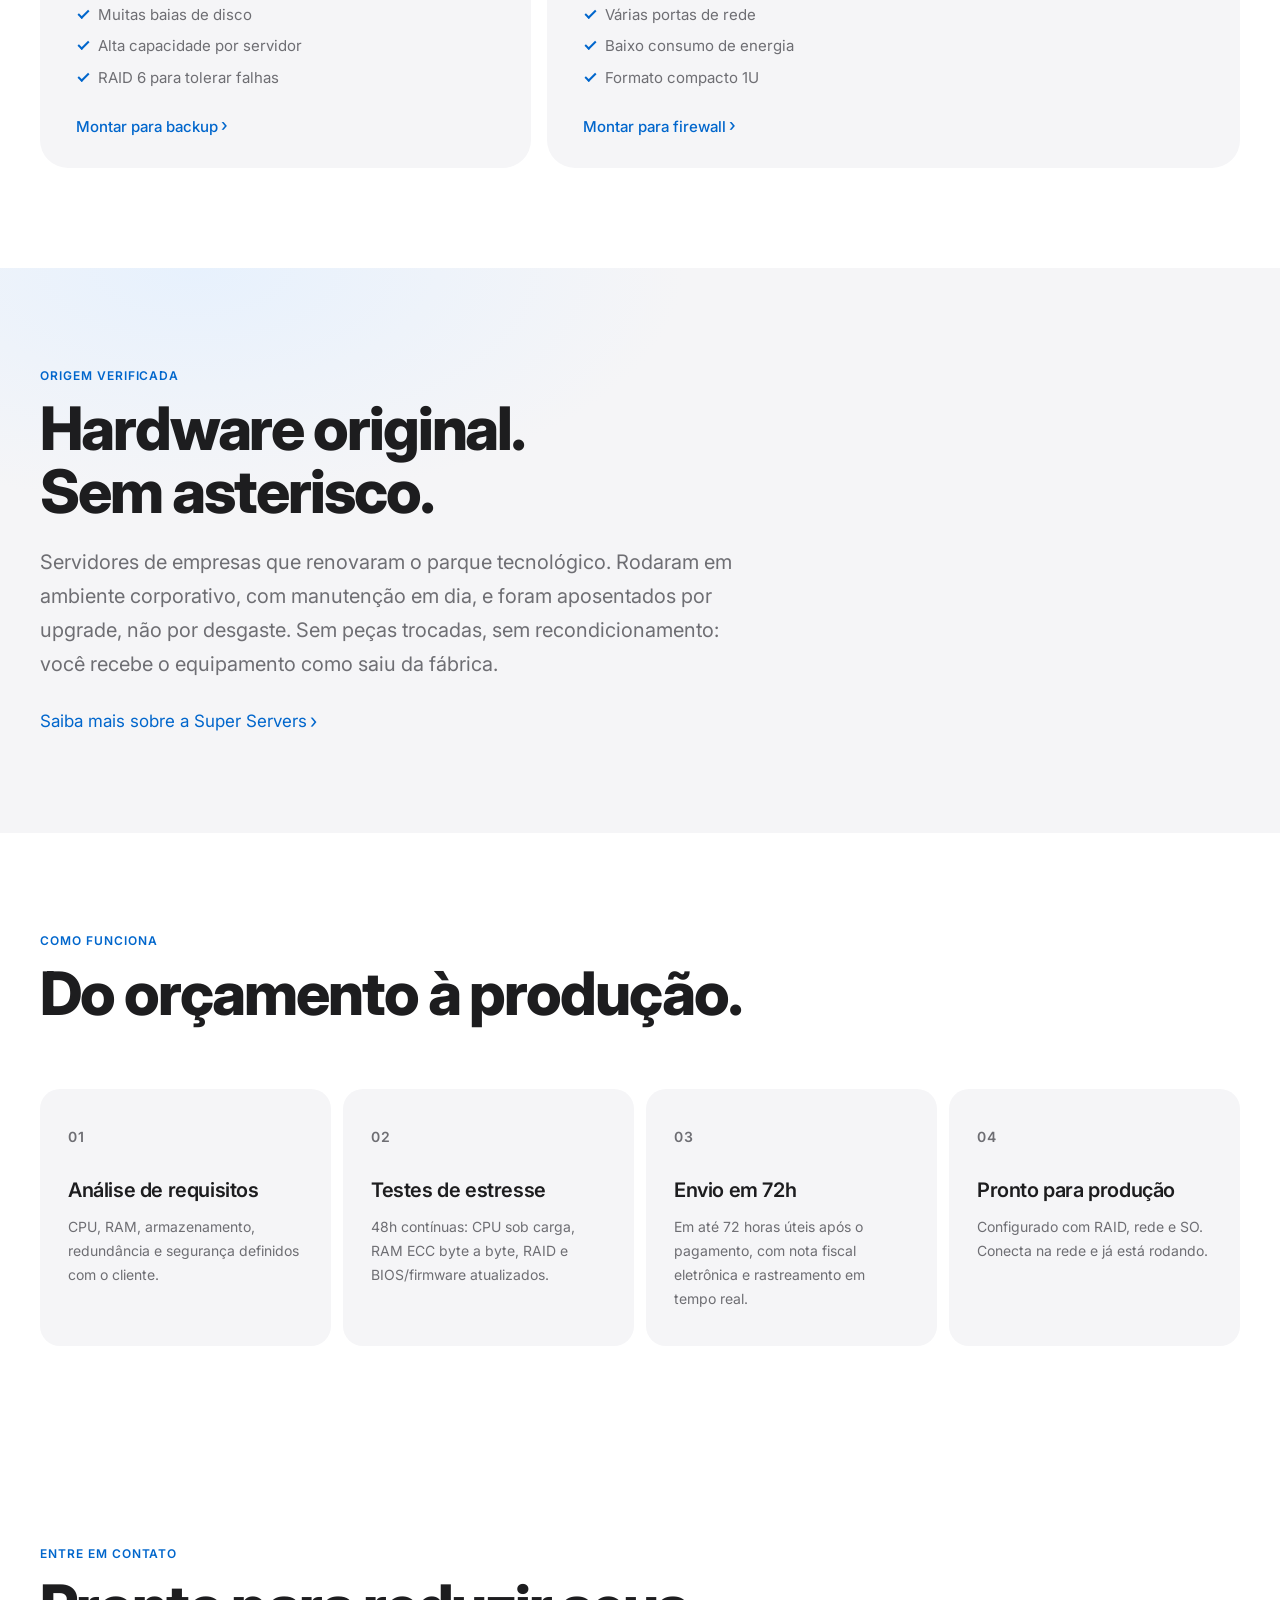
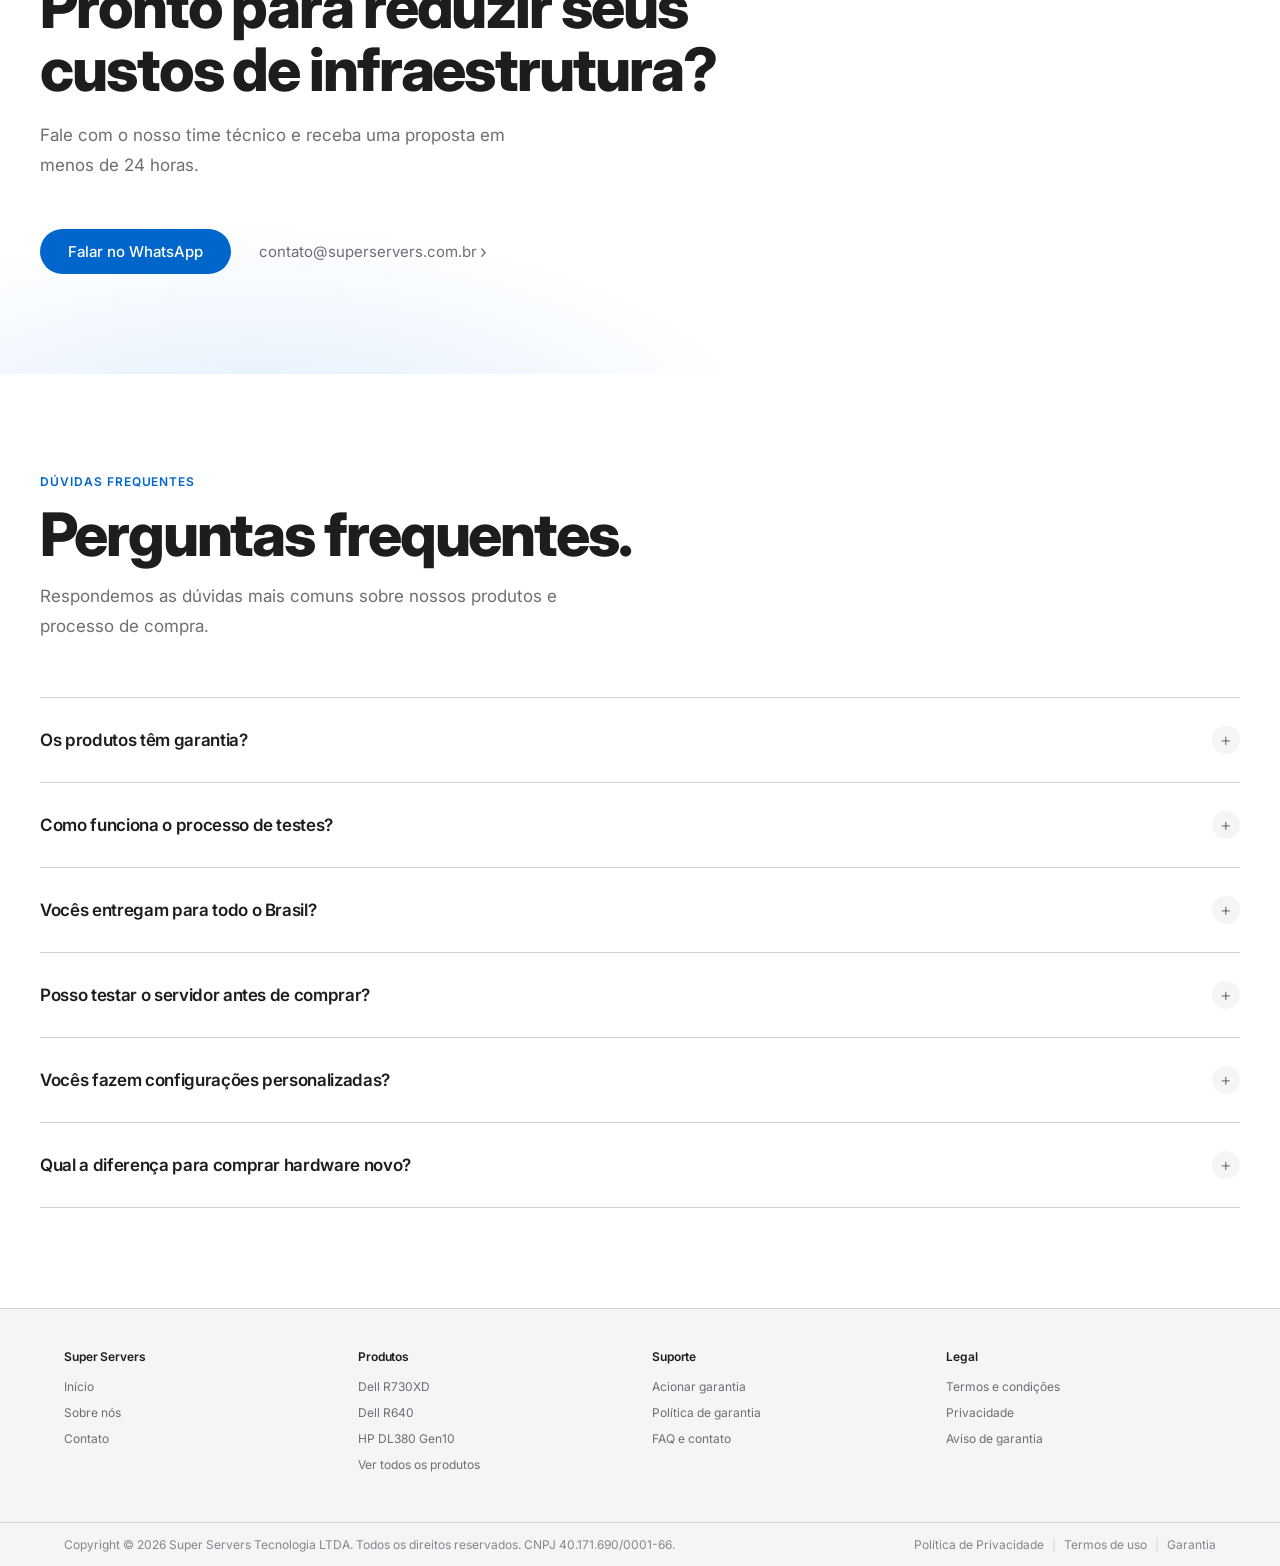
==== commit 2b316924: "style: hover do card de produto no estilo Apple (cresce 2% + sombra), sem subir nem zoom da foto Co-" ====
--- a/index.html
+++ b/index.html
@@ -958,9 +958,9 @@
       .rv-track[aria-hidden] { display: none; }
       .rv-card { scroll-snap-align: start; }
     }
-    /* Cards de produto: sobem um pouco no hover */
-    .product-card { transition: translate .25s ease, box-shadow .25s ease; }
-    @media (hover: hover) { .product-card:hover { translate: 0 -4px; box-shadow: 0 14px 32px rgba(10,46,92,.10); } }
+    /* Cards de produto: crescem 2% no hover, como na loja da Apple */
+    .product-card { transition: scale .3s cubic-bezier(.2,.7,.2,1), box-shadow .3s ease; }
+    @media (hover: hover) { .product-card:hover { scale: 1.02; box-shadow: 0 16px 36px rgba(10,46,92,.12); } }
     /* ─────────────── SOLUÇÕES (bento) ─────────────── */
     .cg-intro { font-size: clamp(17px, 1.6vw, 20px); color: var(--muted); line-height: 1.6; max-width: 640px; margin-top: 16px; }
     .cg-bento { display: grid; grid-template-columns: repeat(12, 1fr); gap: 16px; margin-top: 48px; }
@@ -980,10 +980,6 @@
     .cg-tile:hover .cg-link { gap: 6px; }
     @media (max-width: 900px) { .cg-t1, .cg-t2, .cg-t3, .cg-t4 { grid-column: span 12; } }
     @media (max-width: 600px) { .cg-tile { padding: 28px 24px 26px; border-radius: 24px; } }
-    /* Foto do servidor cresce 3% no hover do card */
-    .product-foto { overflow: hidden; }
-    .product-foto img { transition: transform .6s cubic-bezier(.2,.7,.2,1); }
-    @media (hover: hover) { .product-card:hover .product-foto img { transform: scale(1.03); } }
   </style>
 </head>
 <body>
